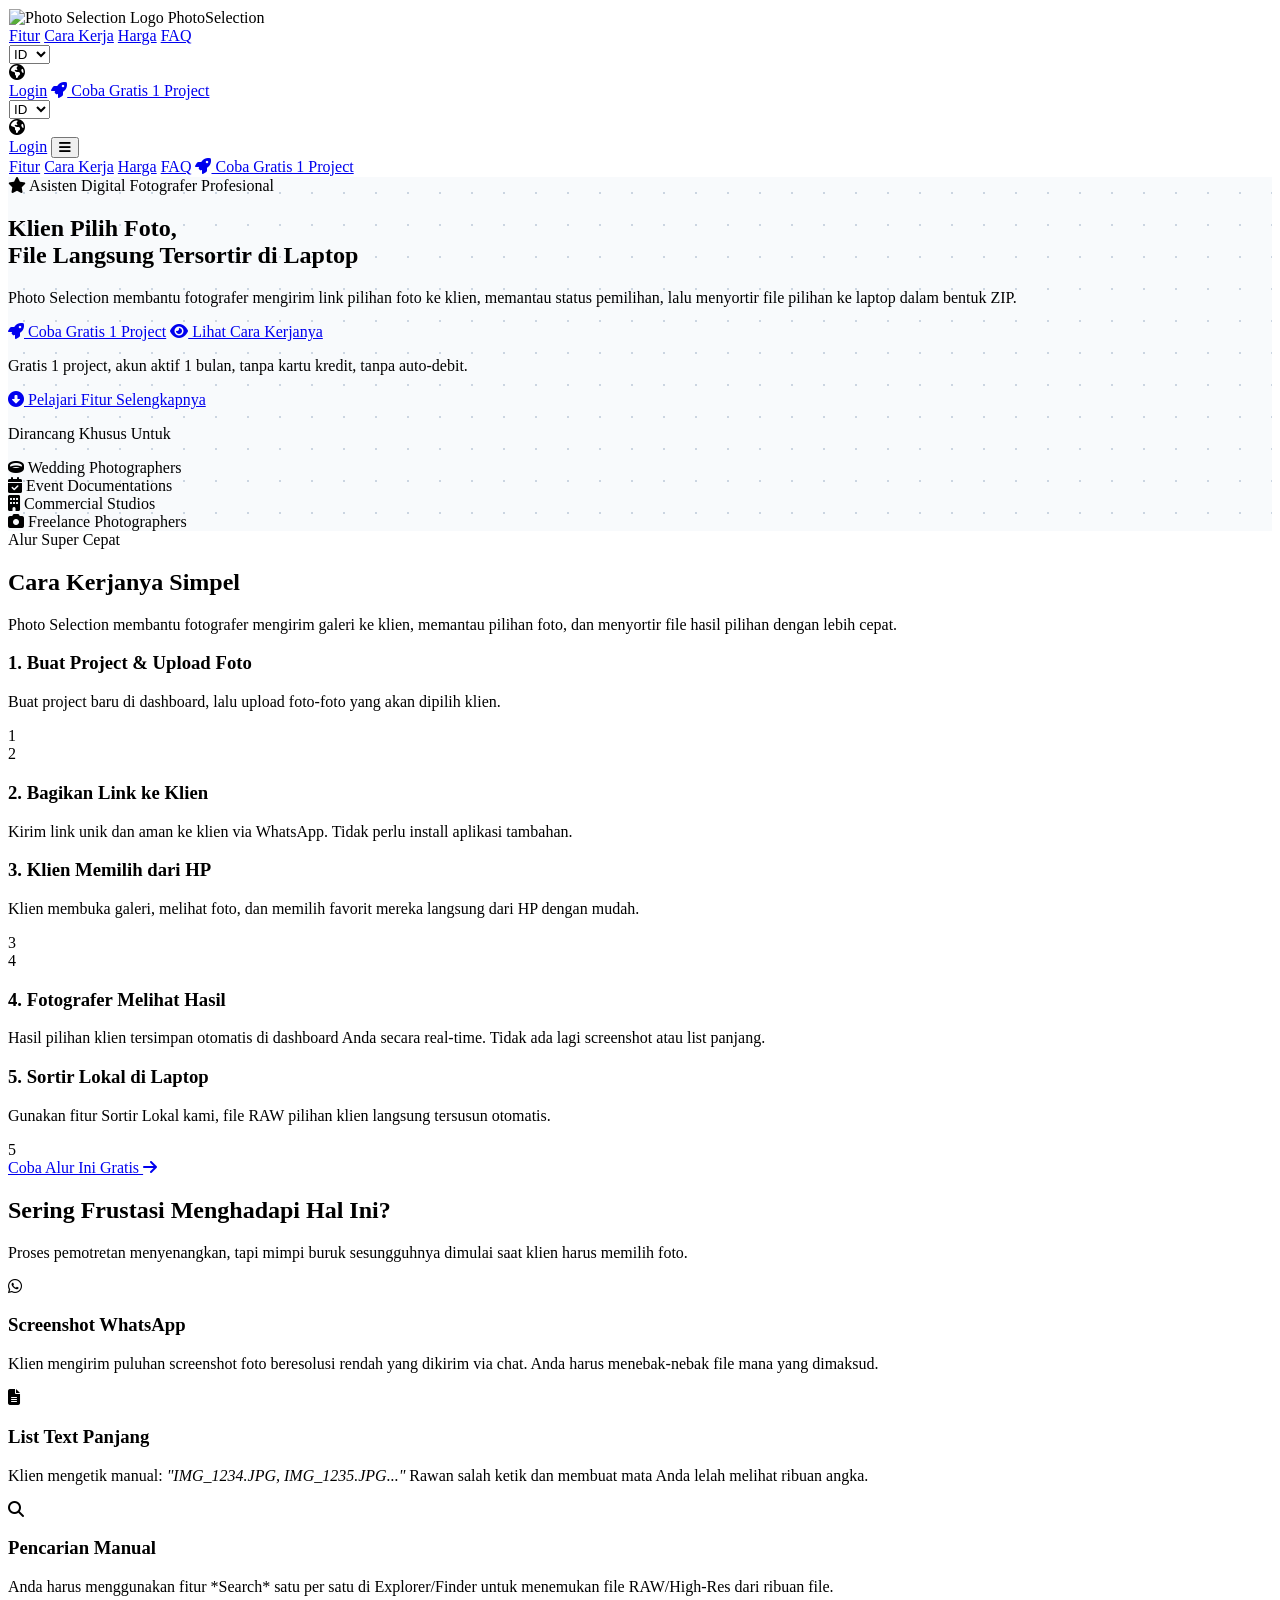
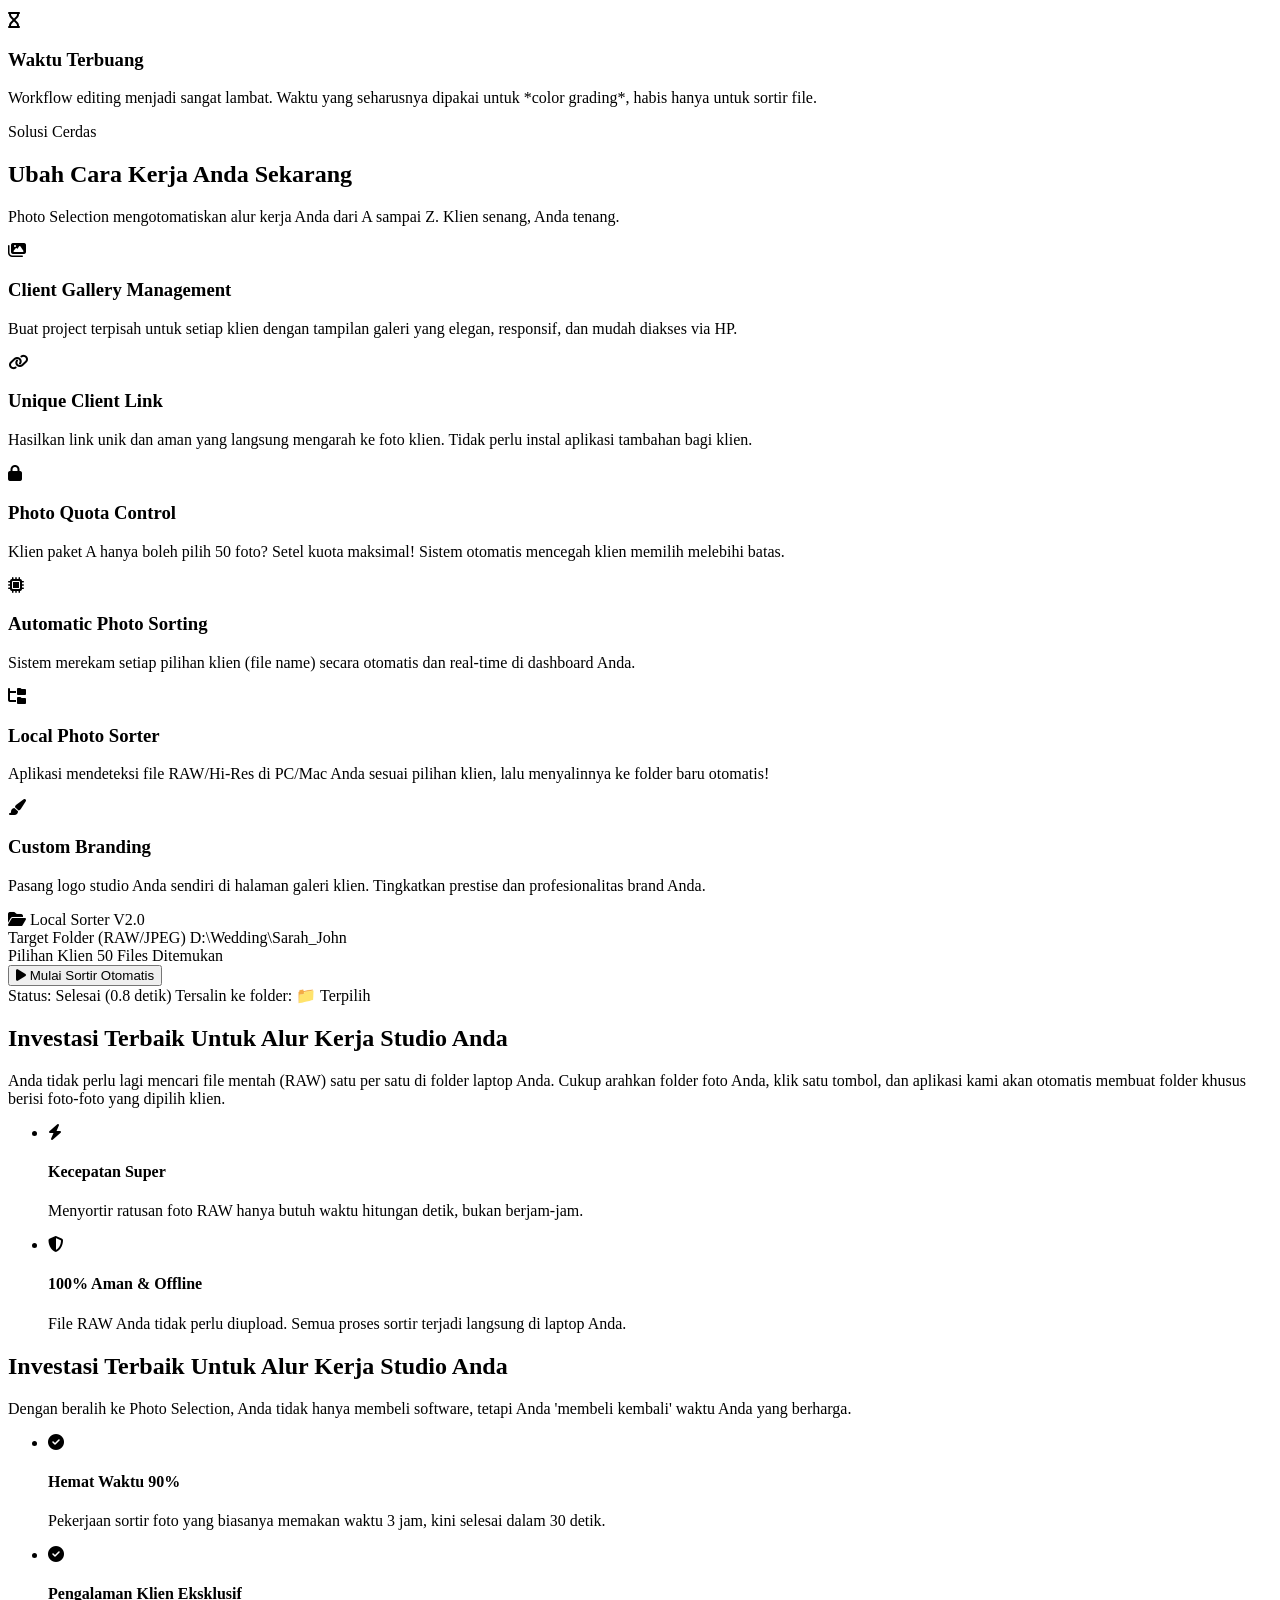
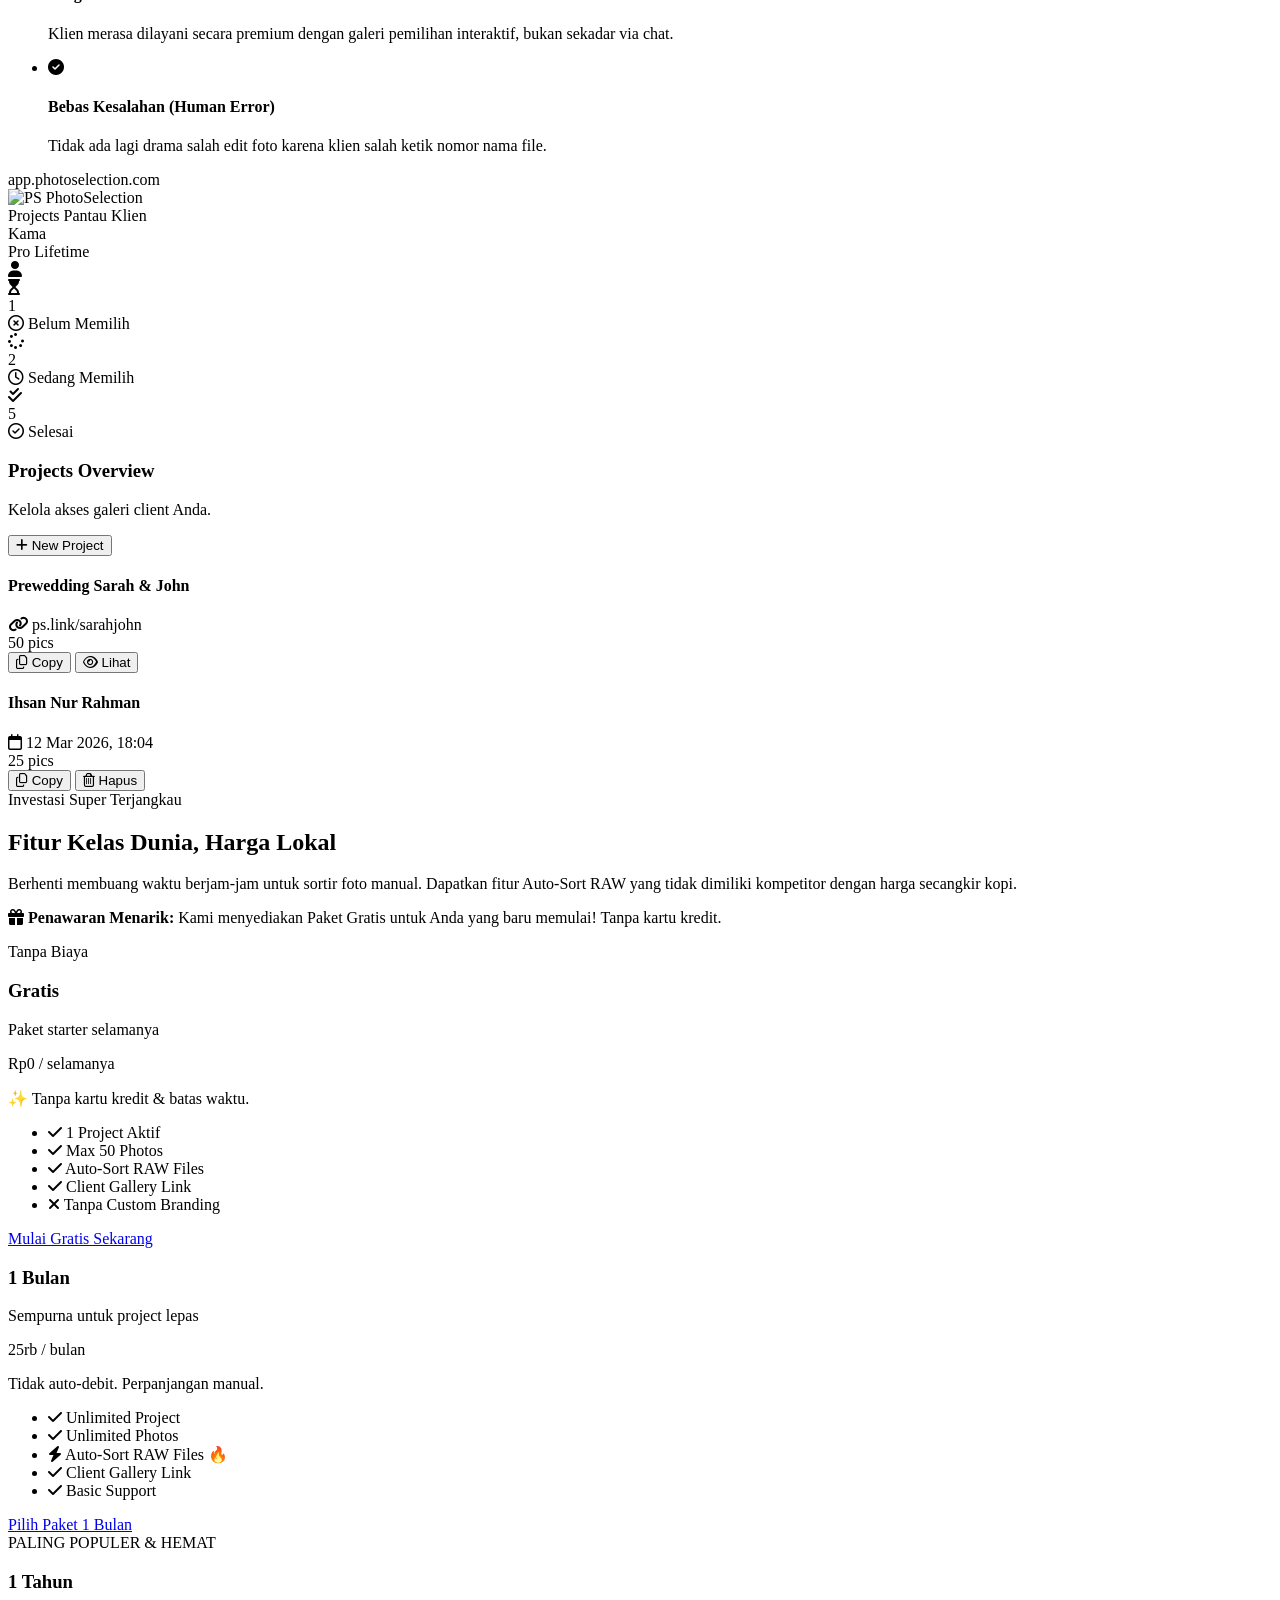
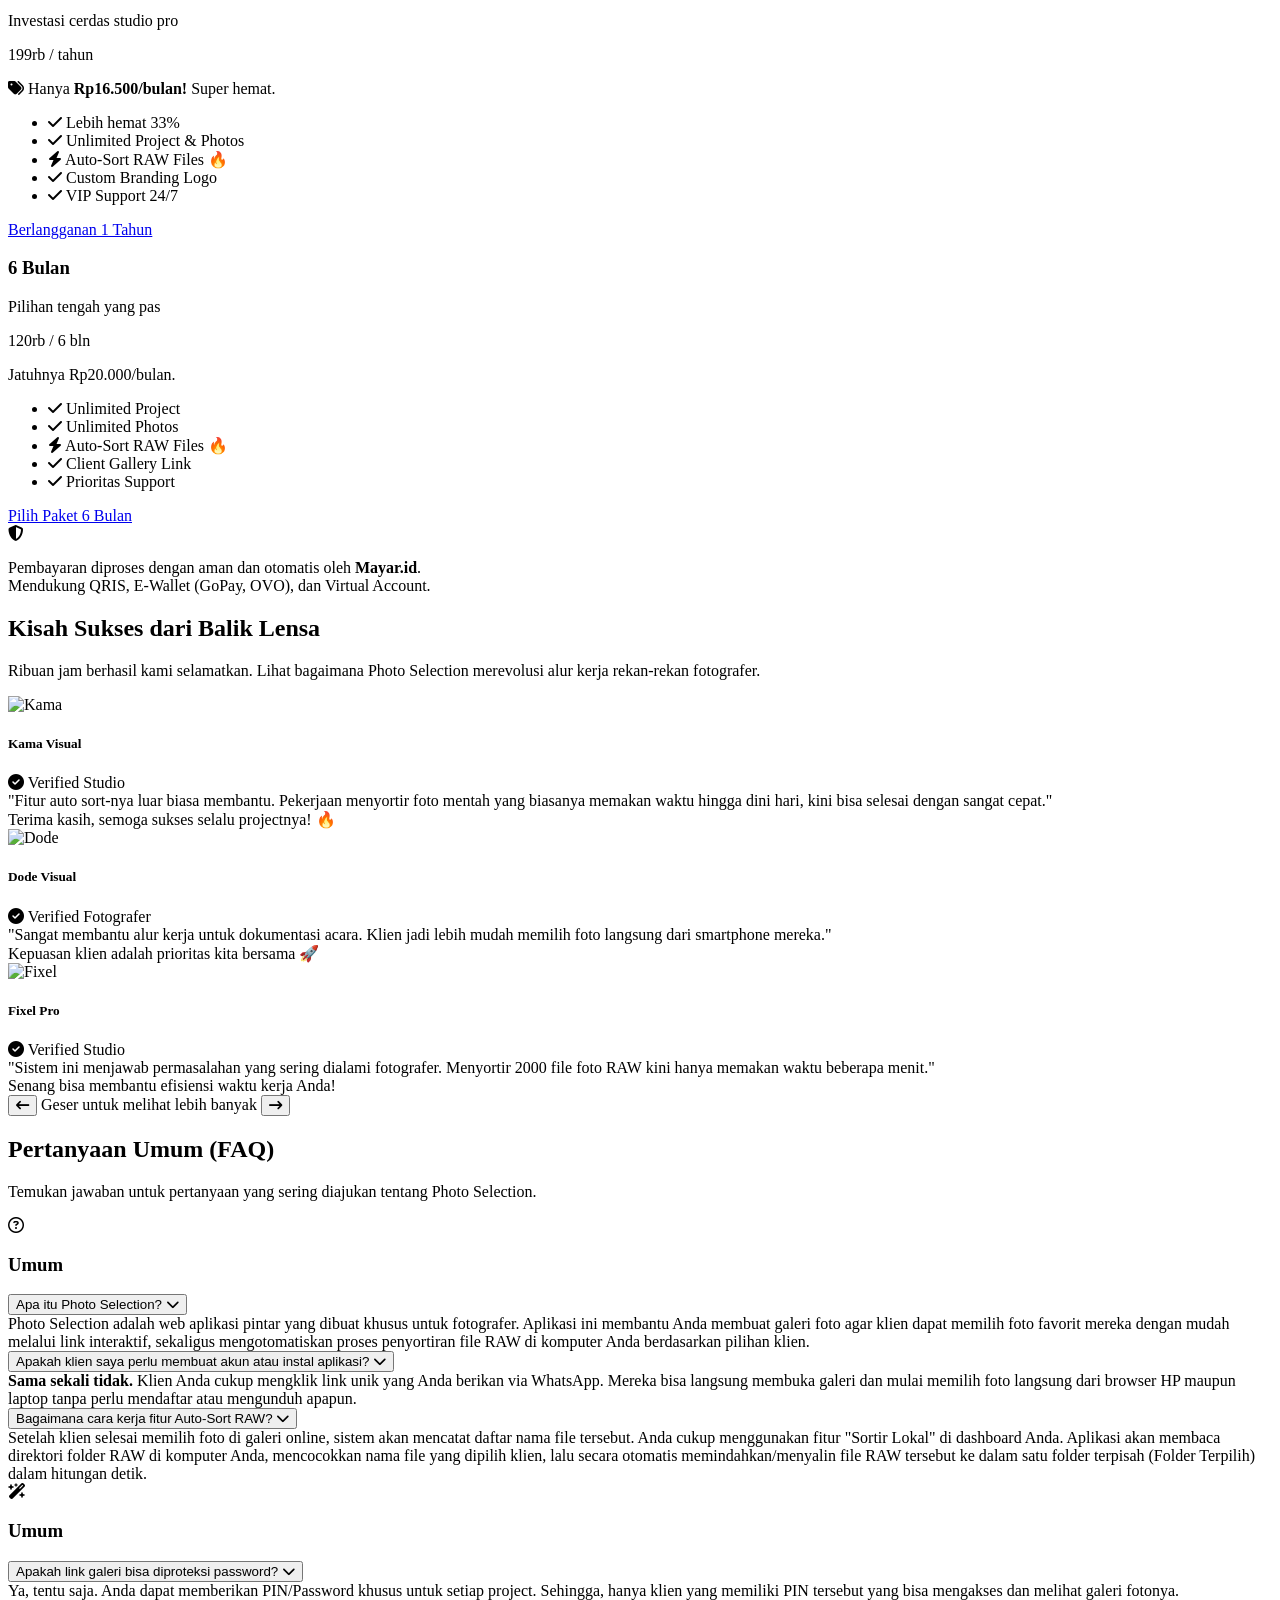
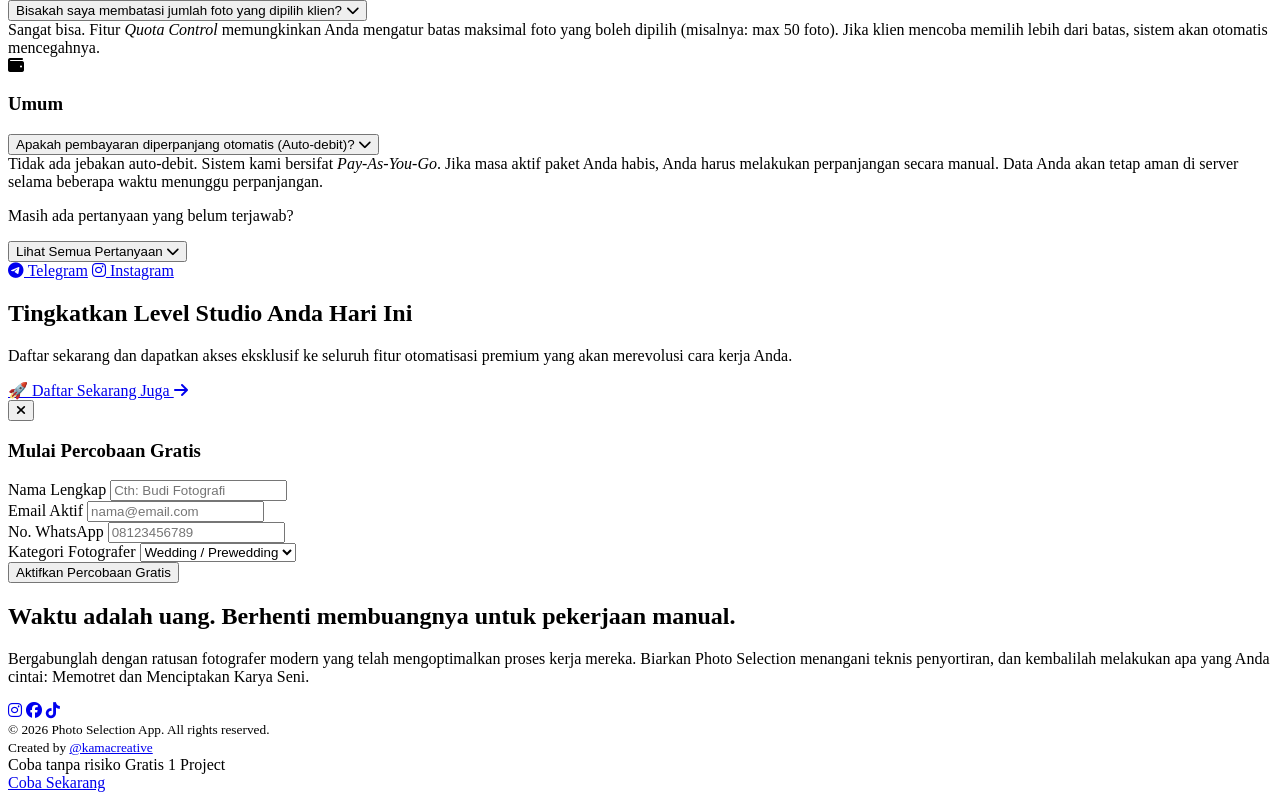
==== index.html @ 89e49ef4 "Update index.html" ====
<!-- Generated by Kama Creative | Created by @kamadigitalcreative -->
<!DOCTYPE html>
<html lang="id">

<head>
    <meta charset="UTF-8">
    <meta name="viewport" content="width=device-width, initial-scale=1.0">
    <title>Photo Selection - Smart Client Gallery & Sorter</title>

    <!-- Favicon (Icon Tab Browser) -->
    <link rel="icon" type="image/png"
        href="https://cdn.phototourl.com/free/2026-05-02-c6dcdc8e-17e9-419a-ac71-37a9635e6eb3.png">

    <script>
        // Deteksi jika ini adalah link klien (mengandung ?c= atau ?token=) dan lempar ke aplikasi
        if (window.location.search.includes('?c=') || window.location.search.includes('?token=')) {
            window.location.replace('app.html' + window.location.search);
        }
    </script>

    <!-- ANTI INSPECT ELEMENT & RIGHT CLICK PROTECTION -->
    <script>
        // Mencegah Klik Kanan (Context Menu)
        document.addEventListener('contextmenu', function (e) {
            e.preventDefault();
        });

        // Mencegah Tombol Keyboard untuk Inspect Element
        document.addEventListener('keydown', function (e) {
            if (e.key === 'F12' || e.keyCode === 123) { e.preventDefault(); }
            if (e.ctrlKey && e.shiftKey && (e.key === 'I' || e.key === 'i')) { e.preventDefault(); }
            if (e.ctrlKey && e.shiftKey && (e.key === 'J' || e.key === 'j')) { e.preventDefault(); }
            if (e.ctrlKey && e.shiftKey && (e.key === 'C' || e.key === 'c')) { e.preventDefault(); }
            if ((e.ctrlKey || e.metaKey) && (e.key === 'U' || e.key === 'u')) { e.preventDefault(); }
            if ((e.ctrlKey || e.metaKey) && (e.key === 'S' || e.key === 's')) { e.preventDefault(); }
            if ((e.ctrlKey || e.metaKey) && (e.key === 'P' || e.key === 'p')) { e.preventDefault(); }
        });

        // Anti-DevTools Loop
        setInterval(function () {
            var before = new Date().getTime();
            debugger;
            var after = new Date().getTime();
            if (after - before > 100) {
                document.body.innerHTML = "<div style='display:flex;justify-content:center;align-items:center;height:100vh;background:#f8f9fa;font-family:sans-serif;color:#333;text-align:center;padding:20px;'><div><h1 style='font-size:24px;margin-bottom:10px;'>Akses Ditolak</h1><p>Developer Tools tidak diizinkan di halaman ini demi keamanan.</p></div></div>";
            }
        }, 2000);
    </script>

    <!-- Google Fonts: Inter -->
    <link rel="preconnect" href="https://fonts.googleapis.com">
    <link rel="preconnect" href="https://fonts.gstatic.com" crossorigin>
    <link href="https://fonts.googleapis.com/css2?family=Inter:wght@300;400;500;600;700;800&display=swap"
        rel="stylesheet">

    <!-- FontAwesome -->
    <link rel="stylesheet" href="https://cdnjs.cloudflare.com/ajax/libs/font-awesome/6.4.0/css/all.min.css">

    <!-- Tailwind CSS (CDN for Landing Page) -->
    <script src="https://cdn.tailwindcss.com"></script>
    <script>
        tailwind.config = {
            theme: {
                extend: {
                    fontFamily: { sans: ['Inter', 'sans-serif'] },
                    colors: {
                        primary: { 50: '#eff6ff', 100: '#dbeafe', 500: '#3b82f6', 600: '#2563eb', 700: '#1d4ed8', 900: '#1e3a8a' },
                        dark: '#0f172a',
                        wa: { header: '#008069', bg: '#efeae2', bubble: '#dcf8c6' }
                    }
                }
            }
        }
    </script>

    <!-- SweetAlert2 -->
    <script src="https://cdn.jsdelivr.net/npm/sweetalert2@11"></script>

    <style>
        html {
            scroll-behavior: smooth;
        }

        .hero-pattern {
            background-color: #f8fafc;
            background-image: radial-gradient(#cbd5e1 1px, transparent 1px);
            background-size: 32px 32px;
        }

        .glass-card {
            background: rgba(255, 255, 255, 0.9);
            backdrop-filter: blur(10px);
            border: 1px solid rgba(255, 255, 255, 0.2);
        }

        /* WA Chat Background Pattern */
        .wa-pattern {
            background-color: #efeae2;
            background-image: radial-gradient(#d1cdc7 1px, transparent 1px);
            background-size: 12px 12px;
        }

        /* Hide scrollbar for carousel but keep functionality */
        .hide-scrollbar::-webkit-scrollbar {
            display: none;
        }

        .hide-scrollbar {
            -ms-overflow-style: none;
            scrollbar-width: none;
        }

        .faq-content {
            transition: max-height 0.3s ease-out;
        }
    </style>
</head>

<body class="font-sans text-slate-800 antialiased bg-slate-50 overflow-x-hidden w-full relative">

    <!-- Navbar -->
    <nav class="fixed w-full z-50 transition-all duration-300 glass-card shadow-sm">
        <div class="max-w-7xl mx-auto px-4 sm:px-6 lg:px-8">
            <div class="flex justify-between items-center h-20">
                <div class="flex-shrink-0 flex items-center gap-2 cursor-pointer" onclick="window.scrollTo(0,0)">
                    <!-- CUSTOM LOGO DISINI -->
                    <img src="https://cdn.phototourl.com/free/2026-05-02-c6dcdc8e-17e9-419a-ac71-37a9635e6eb3.png"
                        alt="Photo Selection Logo" class="h-10 w-auto object-contain drop-shadow-sm"
                        onerror="this.onerror=null;this.src='https://placehold.co/100x100/ffffff/2563eb?text=PS';">
                    <span class="font-bold text-xl text-dark tracking-tight">Photo<span
                            class="text-primary-600">Selection</span></span>
                </div>

                <!-- Desktop Menu -->
                <div class="hidden md:flex space-x-8">
                    <a href="#fitur" class="text-slate-600 hover:text-primary-600 font-medium transition">Fitur</a>
                    <a href="#carakerja" class="text-slate-600 hover:text-primary-600 font-medium transition">Cara
                        Kerja</a>
                    <a href="#harga" class="text-slate-600 hover:text-primary-600 font-medium transition">Harga</a>
                    <a href="#faq" class="text-slate-600 hover:text-primary-600 font-medium transition">FAQ</a>
                </div>

                <!-- Desktop Buttons -->
                <div class="hidden md:flex items-center gap-3">
                    <div class="relative">
                        <select id="landingLangSelector" onchange="changeLandingLanguage(this.value)"
                            class="appearance-none bg-white border border-gray-200 text-slate-700 text-xs font-bold py-2 pl-7 pr-3 rounded-xl focus:outline-none focus:border-primary-600 cursor-pointer shadow-sm hover:bg-gray-50 transition-colors">
                            <option value="id">ID</option>
                            <option value="en">EN</option>
                        </select>
                        <div
                            class="pointer-events-none absolute inset-y-0 left-0 flex items-center pl-2.5 text-primary-500">
                            <i class="fa-solid fa-earth-americas text-xs"></i>
                        </div>
                    </div>
                    <a href="app.html"
                        class="text-slate-600 hover:text-primary-600 font-bold transition px-4 py-2 id-text-login">Masuk</a>
                    <a href="app.html?auth=register" onclick="trackEvent('click_hero_trial');"
                        class="bg-yellow-400 hover:bg-yellow-300 text-yellow-900 px-6 py-2.5 rounded-full font-bold transition shadow-lg hover:shadow-xl transform hover:-translate-y-0.5 flex items-center gap-1"><i
                            class="fa-solid fa-rocket"></i> <span class="id-text-hero-btn2">Coba Gratis</span></a>
                </div>

                <!-- Mobile Menu Button -->
                <div class="md:hidden flex items-center gap-3">
                    <div class="relative scale-90">
                        <select id="landingLangSelectorMobile" onchange="changeLandingLanguage(this.value)"
                            class="appearance-none bg-white border border-gray-200 text-slate-700 text-xs font-bold py-1.5 pl-7 pr-2 rounded-lg focus:outline-none focus:border-primary-600 cursor-pointer shadow-sm">
                            <option value="id">ID</option>
                            <option value="en">EN</option>
                        </select>
                        <div
                            class="pointer-events-none absolute inset-y-0 left-0 flex items-center pl-2.5 text-primary-500">
                            <i class="fa-solid fa-earth-americas text-xs"></i>
                        </div>
                    </div>
                    <a href="app.html" class="text-slate-600 font-bold text-sm id-text-login">Login</a>
                    <button onclick="toggleMobileMenu()" class="text-dark hover:text-primary-600 focus:outline-none">
                        <i class="fa-solid fa-bars text-2xl"></i>
                    </button>
                </div>
            </div>
        </div>

        <!-- Mobile Dropdown Menu -->
        <div id="mobileMenu"
            class="hidden md:hidden bg-white border-t border-slate-100 shadow-lg absolute w-full left-0 top-20">
            <div class="px-4 pt-2 pb-6 space-y-2 flex flex-col text-center">
                <a href="#fitur" onclick="toggleMobileMenu()"
                    class="block px-3 py-2 text-slate-600 font-medium hover:bg-slate-50 rounded-lg">Fitur</a>
                <a href="#carakerja" onclick="toggleMobileMenu()"
                    class="block px-3 py-2 text-slate-600 font-medium hover:bg-slate-50 rounded-lg">Cara Kerja</a>
                <a href="#harga" onclick="toggleMobileMenu()"
                    class="block px-3 py-2 text-slate-600 font-medium hover:bg-slate-50 rounded-lg">Harga</a>
                <a href="#faq" onclick="toggleMobileMenu()"
                    class="block px-3 py-2 text-slate-600 font-medium hover:bg-slate-50 rounded-lg">FAQ</a>
                <a href="app.html?auth=register" onclick="toggleMobileMenu(); trackEvent('click_hero_trial');"
                    class="block mt-4 px-3 py-3 bg-yellow-400 text-yellow-900 font-bold rounded-lg shadow-md text-center"><i
                        class="fa-solid fa-rocket"></i> Coba Gratis 1 Project</a>
            </div>
        </div>
    </nav>

    <!-- HERO SECTION -->
    <section class="relative pt-32 pb-20 lg:pt-48 lg:pb-32 overflow-hidden hero-pattern">
        <div class="max-w-7xl mx-auto px-4 sm:px-6 lg:px-8 relative z-10 text-center">
            <div
                class="inline-block mb-4 px-4 py-1.5 rounded-full bg-primary-50 border border-primary-100 text-primary-700 font-medium text-sm">
                <i class="fa-solid fa-star text-yellow-400 mr-2"></i> Asisten Digital Fotografer Profesional
            </div>
            <h1
                class="text-4xl md:text-6xl font-extrabold text-dark tracking-tight mb-6 leading-tight max-w-4xl mx-auto">
                Stop Sortir Foto dari <br class="hidden md:block" />
                <span class="text-transparent bg-clip-text bg-gradient-to-r from-primary-600 to-indigo-600">Screenshot
                    Klien</span>
            </h1>
            <p class="text-lg md:text-xl text-slate-600 mb-10 max-w-3xl mx-auto leading-relaxed">
                Kirim link galeri ke klien, biarkan mereka memilih foto dari HP, lalu sortir file pilihan langsung ke
                laptop tanpa cari satu per satu.
            </p>
            <div class="flex flex-col sm:flex-row flex-wrap justify-center items-center gap-4 mb-3">
                <a href="app.html?auth=register" onclick="trackEvent('click_hero_trial');"
                    class="w-full sm:w-auto px-12 py-4 bg-yellow-400 hover:bg-yellow-300 text-yellow-900 rounded-full font-bold text-xl transition shadow-lg hover:shadow-xl transform hover:-translate-y-1 border border-yellow-500 flex items-center justify-center gap-2">
                    <i class="fa-solid fa-rocket"></i> Coba Gratis 1 Project
                </a>
                <a href="#carakerja"
                    class="w-full sm:w-auto px-8 py-4 bg-white hover:bg-slate-50 text-slate-800 rounded-full font-bold text-lg transition shadow-md hover:shadow-lg transform hover:-translate-y-1 border border-slate-200 flex items-center justify-center gap-2">
                    <i class="fa-solid fa-eye text-primary-600 text-xl"></i> Lihat Cara Kerjanya
                </a>
            </div>
            <p class="text-sm font-medium text-slate-500 mb-6">Gratis 1 project, akun aktif 1 bulan, tanpa kartu kredit,
                tanpa auto-debit.</p>
            <div class="mt-6 flex justify-center">
                <a href="#fitur"
                    class="text-slate-400 hover:text-primary-600 font-medium transition flex items-center gap-2 text-sm">
                    <i class="fa-solid fa-circle-down"></i> Pelajari Fitur Selengkapnya
                </a>
            </div>

            <div class="mt-16 pt-10 border-t border-slate-200">
                <p class="text-sm font-semibold text-slate-400 uppercase tracking-wider mb-6">Dirancang Khusus Untuk</p>
                <div class="flex flex-wrap justify-center gap-8 md:gap-16 opacity-90 text-slate-700">
                    <div
                        class="flex items-center gap-2 font-bold text-xl hover:text-pink-500 transition-colors cursor-default">
                        <i class="fa-solid fa-ring text-pink-500 text-2xl drop-shadow-sm"></i> Wedding Photographers
                    </div>
                    <div
                        class="flex items-center gap-2 font-bold text-xl hover:text-blue-500 transition-colors cursor-default">
                        <i class="fa-solid fa-calendar-check text-blue-500 text-2xl drop-shadow-sm"></i> Event
                        Documentations
                    </div>
                    <div
                        class="flex items-center gap-2 font-bold text-xl hover:text-amber-500 transition-colors cursor-default">
                        <i class="fa-solid fa-building text-amber-500 text-2xl drop-shadow-sm"></i> Commercial Studios
                    </div>
                    <div
                        class="flex items-center gap-2 font-bold text-xl hover:text-green-500 transition-colors cursor-default">
                        <i class="fa-solid fa-camera text-green-500 text-2xl drop-shadow-sm"></i> Freelance
                        Photographers
                    </div>
                </div>
            </div>
        </div>
    </section>

    <!-- CARA KERJA SECTION -->
    <section id="carakerja" class="py-20 bg-slate-50 border-t border-slate-200">
        <div class="max-w-5xl mx-auto px-4 sm:px-6 lg:px-8">
            <div class="text-center max-w-3xl mx-auto mb-16">
                <span class="text-primary-600 font-bold tracking-wider uppercase text-sm">Alur Super Cepat</span>
                <h2 class="text-3xl md:text-4xl font-bold mt-2 mb-4 text-dark">Cara Kerjanya Simpel</h2>
                <p class="text-slate-600 text-lg">Photo Selection membantu fotografer mengirim galeri ke klien, memantau
                    pilihan foto, dan menyortir file hasil pilihan dengan lebih cepat.</p>
            </div>
            <div class="relative">
                <div
                    class="hidden md:block absolute left-1/2 transform -translate-x-1/2 h-full w-1 bg-gradient-to-b from-primary-100 to-indigo-100 rounded-full">
                </div>
                <div class="space-y-12">
                    <!-- Step 1 -->
                    <div class="relative flex flex-col md:flex-row items-center justify-between">
                        <div class="md:w-5/12 mb-6 md:mb-0 md:text-right px-4">
                            <h3 class="text-xl font-bold text-dark mb-2">1. Buat Project & Upload Foto</h3>
                            <p class="text-slate-600">Buat project baru di dashboard, lalu upload foto-foto yang akan
                                dipilih klien.</p>
                        </div>
                        <div
                            class="absolute left-1/2 transform -translate-x-1/2 flex items-center justify-center w-12 h-12 rounded-full bg-primary-600 text-white font-bold text-xl border-4 border-slate-50 z-10 shadow-md">
                            1</div>
                        <div class="md:w-5/12 px-4 hidden md:block"></div>
                    </div>
                    <!-- Step 2 -->
                    <div class="relative flex flex-col md:flex-row items-center justify-between">
                        <div class="md:w-5/12 px-4 hidden md:block"></div>
                        <div
                            class="absolute left-1/2 transform -translate-x-1/2 flex items-center justify-center w-12 h-12 rounded-full bg-primary-600 text-white font-bold text-xl border-4 border-slate-50 z-10 shadow-md">
                            2</div>
                        <div class="md:w-5/12 mt-6 md:mt-0 px-4">
                            <h3 class="text-xl font-bold text-dark mb-2">2. Bagikan Link ke Klien</h3>
                            <p class="text-slate-600">Kirim link unik dan aman ke klien via WhatsApp. Tidak perlu
                                install aplikasi tambahan.</p>
                        </div>
                    </div>
                    <!-- Step 3 -->
                    <div class="relative flex flex-col md:flex-row items-center justify-between">
                        <div class="md:w-5/12 mb-6 md:mb-0 md:text-right px-4">
                            <h3 class="text-xl font-bold text-dark mb-2">3. Klien Memilih dari HP</h3>
                            <p class="text-slate-600">Klien membuka galeri, melihat foto, dan memilih favorit mereka
                                langsung dari HP dengan mudah.</p>
                        </div>
                        <div
                            class="absolute left-1/2 transform -translate-x-1/2 flex items-center justify-center w-12 h-12 rounded-full bg-primary-600 text-white font-bold text-xl border-4 border-slate-50 z-10 shadow-md">
                            3</div>
                        <div class="md:w-5/12 px-4 hidden md:block"></div>
                    </div>
                    <!-- Step 4 -->
                    <div class="relative flex flex-col md:flex-row items-center justify-between">
                        <div class="md:w-5/12 px-4 hidden md:block"></div>
                        <div
                            class="absolute left-1/2 transform -translate-x-1/2 flex items-center justify-center w-12 h-12 rounded-full bg-primary-600 text-white font-bold text-xl border-4 border-slate-50 z-10 shadow-md">
                            4</div>
                        <div class="md:w-5/12 mt-6 md:mt-0 px-4">
                            <h3 class="text-xl font-bold text-dark mb-2">4. Fotografer Melihat Hasil</h3>
                            <p class="text-slate-600">Hasil pilihan klien tersimpan otomatis di dashboard Anda secara
                                real-time. Tidak ada lagi screenshot atau list panjang.</p>
                        </div>
                    </div>
                    <!-- Step 5 -->
                    <div class="relative flex flex-col md:flex-row items-center justify-between">
                        <div class="md:w-5/12 mb-6 md:mb-0 md:text-right px-4">
                            <h3 class="text-xl font-bold text-dark mb-2">5. Sortir Lokal di Laptop</h3>
                            <p class="text-slate-600">Gunakan fitur Sortir Lokal kami, file RAW pilihan klien langsung
                                tersusun otomatis.</p>
                        </div>
                        <div
                            class="absolute left-1/2 transform -translate-x-1/2 flex items-center justify-center w-12 h-12 rounded-full bg-primary-600 text-white font-bold text-xl border-4 border-slate-50 z-10 shadow-md">
                            5</div>
                        <div class="md:w-5/12 px-4 hidden md:block"></div>
                    </div>
                </div>
            </div>
            <div class="mt-16 text-center">
                <a href="app.html?auth=register" onclick="trackEvent('click_carakerja_trial');"
                    class="inline-flex items-center gap-2 px-8 py-3.5 bg-primary-600 hover:bg-primary-700 text-white rounded-full font-bold transition shadow-lg hover:shadow-xl transform hover:-translate-y-1">
                    Coba Alur Ini Gratis <i class="fa-solid fa-arrow-right"></i>
                </a>
            </div>
        </div>
    </section>

    <!-- PROBLEM SECTION -->
    <section id="problem" class="py-20 bg-dark text-white">
        <div class="max-w-7xl mx-auto px-4 sm:px-6 lg:px-8">
            <div class="text-center max-w-3xl mx-auto mb-16">
                <h2 class="text-3xl md:text-4xl font-bold mb-4">Sering Frustasi Menghadapi Hal Ini?</h2>
                <p class="text-slate-400 text-lg">Proses pemotretan menyenangkan, tapi mimpi buruk sesungguhnya dimulai
                    saat klien harus memilih foto.</p>
            </div>

            <div class="grid md:grid-cols-2 lg:grid-cols-4 gap-6">
                <!-- Problem Card 1 -->
                <div class="bg-slate-800 p-8 rounded-2xl border border-slate-700">
                    <div
                        class="w-12 h-12 bg-red-500/20 text-red-500 rounded-lg flex items-center justify-center text-2xl mb-6">
                        <i class="fa-brands fa-whatsapp"></i>
                    </div>
                    <h3 class="text-xl font-bold mb-3">Screenshot WhatsApp</h3>
                    <p class="text-slate-400">Klien mengirim puluhan screenshot foto beresolusi rendah yang dikirim via
                        chat. Anda harus menebak-nebak file mana yang dimaksud.</p>
                </div>
                <!-- Problem Card 2 -->
                <div class="bg-slate-800 p-8 rounded-2xl border border-slate-700">
                    <div
                        class="w-12 h-12 bg-orange-500/20 text-orange-500 rounded-lg flex items-center justify-center text-2xl mb-6">
                        <i class="fa-solid fa-file-lines"></i>
                    </div>
                    <h3 class="text-xl font-bold mb-3">List Text Panjang</h3>
                    <p class="text-slate-400">Klien mengetik manual: <i>"IMG_1234.JPG, IMG_1235.JPG..."</i> Rawan salah
                        ketik dan membuat mata Anda lelah melihat ribuan angka.</p>
                </div>
                <!-- Problem Card 3 -->
                <div class="bg-slate-800 p-8 rounded-2xl border border-slate-700">
                    <div
                        class="w-12 h-12 bg-yellow-500/20 text-yellow-500 rounded-lg flex items-center justify-center text-2xl mb-6">
                        <i class="fa-solid fa-magnifying-glass"></i>
                    </div>
                    <h3 class="text-xl font-bold mb-3">Pencarian Manual</h3>
                    <p class="text-slate-400">Anda harus menggunakan fitur *Search* satu per satu di Explorer/Finder
                        untuk menemukan file RAW/High-Res dari ribuan file.</p>
                </div>
                <!-- Problem Card 4 -->
                <div class="bg-slate-800 p-8 rounded-2xl border border-slate-700">
                    <div
                        class="w-12 h-12 bg-purple-500/20 text-purple-500 rounded-lg flex items-center justify-center text-2xl mb-6">
                        <i class="fa-solid fa-hourglass-empty"></i>
                    </div>
                    <h3 class="text-xl font-bold mb-3">Waktu Terbuang</h3>
                    <p class="text-slate-400">Workflow editing menjadi sangat lambat. Waktu yang seharusnya dipakai
                        untuk *color grading*, habis hanya untuk sortir file.</p>
                </div>
            </div>
        </div>
    </section>

    <!-- SOLUTION & FEATURE SECTION -->
    <section id="fitur" class="py-24 bg-white">
        <div class="max-w-7xl mx-auto px-4 sm:px-6 lg:px-8">
            <div class="text-center max-w-3xl mx-auto mb-20">
                <span class="text-primary-600 font-bold tracking-wider uppercase text-sm">Solusi Cerdas</span>
                <h2 class="text-3xl md:text-4xl font-bold mt-2 mb-4 text-dark">Ubah Cara Kerja Anda Sekarang</h2>
                <p class="text-slate-600 text-lg">Photo Selection mengotomatiskan alur kerja Anda dari A sampai Z. Klien
                    senang, Anda tenang.</p>
            </div>

            <div class="grid md:grid-cols-3 gap-x-8 gap-y-12">
                <!-- Feature 1 -->
                <div class="relative group">
                    <div
                        class="absolute -inset-0.5 bg-gradient-to-r from-primary-600 to-indigo-600 rounded-2xl blur opacity-0 group-hover:opacity-20 transition duration-300">
                    </div>
                    <div
                        class="relative bg-white p-8 rounded-2xl border border-slate-100 shadow-sm hover:shadow-md transition">
                        <i class="fa-solid fa-images text-4xl text-primary-600 mb-6"></i>
                        <h3 class="text-xl font-bold text-dark mb-3">Client Gallery Management</h3>
                        <p class="text-slate-600">Buat project terpisah untuk setiap klien dengan tampilan galeri yang
                            elegan, responsif, dan mudah diakses via HP.</p>
                    </div>
                </div>
                <!-- Feature 2 -->
                <div class="relative group">
                    <div
                        class="absolute -inset-0.5 bg-gradient-to-r from-primary-600 to-indigo-600 rounded-2xl blur opacity-0 group-hover:opacity-20 transition duration-300">
                    </div>
                    <div
                        class="relative bg-white p-8 rounded-2xl border border-slate-100 shadow-sm hover:shadow-md transition">
                        <i class="fa-solid fa-link text-4xl text-primary-600 mb-6"></i>
                        <h3 class="text-xl font-bold text-dark mb-3">Unique Client Link</h3>
                        <p class="text-slate-600">Hasilkan link unik dan aman yang langsung mengarah ke foto klien.
                            Tidak perlu instal aplikasi tambahan bagi klien.</p>
                    </div>
                </div>
                <!-- Feature 3 -->
                <div class="relative group">
                    <div
                        class="absolute -inset-0.5 bg-gradient-to-r from-primary-600 to-indigo-600 rounded-2xl blur opacity-0 group-hover:opacity-20 transition duration-300">
                    </div>
                    <div
                        class="relative bg-white p-8 rounded-2xl border border-slate-100 shadow-sm hover:shadow-md transition">
                        <i class="fa-solid fa-lock text-4xl text-primary-600 mb-6"></i>
                        <h3 class="text-xl font-bold text-dark mb-3">Photo Quota Control</h3>
                        <p class="text-slate-600">Klien paket A hanya boleh pilih 50 foto? Setel kuota maksimal! Sistem
                            otomatis mencegah klien memilih melebihi batas.</p>
                    </div>
                </div>
                <!-- Feature 4 -->
                <div class="relative group">
                    <div
                        class="absolute -inset-0.5 bg-gradient-to-r from-primary-600 to-indigo-600 rounded-2xl blur opacity-0 group-hover:opacity-20 transition duration-300">
                    </div>
                    <div
                        class="relative bg-white p-8 rounded-2xl border border-slate-100 shadow-sm hover:shadow-md transition">
                        <i class="fa-solid fa-microchip text-4xl text-primary-600 mb-6"></i>
                        <h3 class="text-xl font-bold text-dark mb-3">Automatic Photo Sorting</h3>
                        <p class="text-slate-600">Sistem merekam setiap pilihan klien (file name) secara otomatis dan
                            real-time di dashboard Anda.</p>
                    </div>
                </div>
                <!-- Feature 5 -->
                <div class="relative group">
                    <div
                        class="absolute -inset-0.5 bg-gradient-to-r from-primary-600 to-indigo-600 rounded-2xl blur opacity-0 group-hover:opacity-20 transition duration-300">
                    </div>
                    <div
                        class="relative bg-white p-8 rounded-2xl border border-slate-100 shadow-sm hover:shadow-md transition">
                        <i class="fa-solid fa-folder-tree text-4xl text-primary-600 mb-6"></i>
                        <h3 class="text-xl font-bold text-dark mb-3">Local Photo Sorter</h3>
                        <p class="text-slate-600">Aplikasi mendeteksi file RAW/Hi-Res di PC/Mac Anda sesuai pilihan
                            klien, lalu menyalinnya ke folder baru otomatis!</p>
                    </div>
                </div>
                <!-- Feature 6 -->
                <div class="relative group">
                    <div
                        class="absolute -inset-0.5 bg-gradient-to-r from-primary-600 to-indigo-600 rounded-2xl blur opacity-0 group-hover:opacity-20 transition duration-300">
                    </div>
                    <div
                        class="relative bg-white p-8 rounded-2xl border border-slate-100 shadow-sm hover:shadow-md transition">
                        <i class="fa-solid fa-paintbrush text-4xl text-primary-600 mb-6"></i>
                        <h3 class="text-xl font-bold text-dark mb-3">Custom Branding</h3>
                        <p class="text-slate-600">Pasang logo studio Anda sendiri di halaman galeri klien. Tingkatkan
                            prestise dan profesionalitas brand Anda.</p>
                    </div>
                </div>
            </div>
        </div>
    </section>

    <!-- DEMO VISUAL LOCAL SORTER SECTION -->
    <section id="demo-sorter" class="py-20 bg-slate-800 text-white border-t border-slate-700">
        <div class="max-w-7xl mx-auto px-4 sm:px-6 lg:px-8">
            <div class="grid lg:grid-cols-2 gap-12 items-center">
                <div class="order-2 lg:order-1">
                    <div
                        class="bg-slate-900 rounded-2xl p-6 border border-slate-700 shadow-2xl relative overflow-hidden">
                        <div class="absolute top-0 left-0 w-full h-1 bg-gradient-to-r from-primary-500 to-indigo-500">
                        </div>
                        <div class="flex items-center justify-between mb-6 border-b border-slate-800 pb-4">
                            <div class="flex items-center gap-2 text-slate-300">
                                <i class="fa-solid fa-folder-open text-primary-400"></i> Local Sorter V2.0
                            </div>
                            <div class="flex gap-1.5">
                                <div class="w-3 h-3 rounded-full bg-red-500"></div>
                                <div class="w-3 h-3 rounded-full bg-yellow-500"></div>
                                <div class="w-3 h-3 rounded-full bg-green-500"></div>
                            </div>
                        </div>
                        <div class="space-y-4">
                            <div
                                class="bg-slate-800 p-3 rounded-lg border border-slate-700 flex items-center justify-between">
                                <span class="text-slate-400 text-sm">Target Folder (RAW/JPEG)</span>
                                <span
                                    class="text-primary-300 text-xs font-mono bg-primary-900/30 px-2 py-1 rounded">D:\Wedding\Sarah_John</span>
                            </div>
                            <div
                                class="bg-slate-800 p-3 rounded-lg border border-slate-700 flex items-center justify-between">
                                <span class="text-slate-400 text-sm">Pilihan Klien</span>
                                <span class="text-green-400 text-xs font-bold bg-green-900/30 px-2 py-1 rounded">50
                                    Files Ditemukan</span>
                            </div>
                            <button
                                class="w-full mt-4 bg-primary-600 hover:bg-primary-500 text-white font-bold py-3 rounded-xl transition flex justify-center items-center gap-2">
                                <i class="fa-solid fa-play"></i> Mulai Sortir Otomatis
                            </button>
                            <div
                                class="mt-4 pt-4 border-t border-slate-700 flex items-center justify-between text-xs text-slate-400">
                                <span>Status: <span class="text-green-400">Selesai (0.8 detik)</span></span>
                                <span>Tersalin ke folder: 📁 Terpilih</span>
                            </div>
                        </div>
                    </div>
                </div>
                <div class="order-1 lg:order-2">
                    <h2 class="text-3xl md:text-4xl font-bold mb-4 text-white">Fitur "Killer" Kami: <span
                            class="text-primary-400">Sortir Lokal</span></h2>
                    <p class="text-slate-300 text-lg mb-6 leading-relaxed">
                        Anda tidak perlu lagi mencari file mentah (RAW) satu per satu di folder laptop Anda. Cukup
                        arahkan folder foto Anda, klik satu tombol, dan aplikasi kami akan otomatis membuat folder
                        khusus berisi foto-foto yang dipilih klien.
                    </p>
                    <ul class="space-y-4 mb-8">
                        <li class="flex items-start">
                            <i class="fa-solid fa-bolt text-yellow-400 mt-1 mr-4"></i>
                            <div>
                                <h4 class="font-bold text-white">Kecepatan Super</h4>
                                <p class="text-slate-400 text-sm">Menyortir ratusan foto RAW hanya butuh waktu hitungan
                                    detik, bukan berjam-jam.</p>
                            </div>
                        </li>
                        <li class="flex items-start">
                            <i class="fa-solid fa-shield-halved text-green-400 mt-1 mr-4"></i>
                            <div>
                                <h4 class="font-bold text-white">100% Aman & Offline</h4>
                                <p class="text-slate-400 text-sm">File RAW Anda tidak perlu diupload. Semua proses
                                    sortir terjadi langsung di laptop Anda.</p>
                            </div>
                        </li>
                    </ul>
                </div>
            </div>
        </div>
    </section>

    <!-- BENEFITS SECTION -->
    <section class="py-24 bg-dark text-white overflow-hidden relative">
        <div class="absolute top-0 right-0 -mr-32 -mt-32 w-96 h-96 rounded-full bg-primary-600 blur-3xl opacity-20">
        </div>
        <div class="absolute bottom-0 left-0 -ml-32 -mb-32 w-96 h-96 rounded-full bg-indigo-600 blur-3xl opacity-20">
        </div>

        <div class="max-w-7xl mx-auto px-4 sm:px-6 lg:px-8 relative z-10">
            <div class="grid lg:grid-cols-2 gap-16 items-center">
                <div>
                    <h2 class="text-3xl md:text-4xl font-bold mb-6">Investasi Terbaik Untuk Alur Kerja Studio Anda</h2>
                    <p class="text-slate-400 text-lg mb-8 leading-relaxed">
                        Dengan beralih ke Photo Selection, Anda tidak hanya membeli software, tetapi Anda 'membeli
                        kembali' waktu Anda yang berharga.
                    </p>

                    <ul class="space-y-6">
                        <li class="flex items-start">
                            <i class="fa-solid fa-circle-check text-green-400 mt-1 mr-4 text-xl"></i>
                            <div>
                                <h4 class="font-bold text-lg">Hemat Waktu 90%</h4>
                                <p class="text-slate-400">Pekerjaan sortir foto yang biasanya memakan waktu 3 jam, kini
                                    selesai dalam 30 detik.</p>
                            </div>
                        </li>
                        <li class="flex items-start">
                            <i class="fa-solid fa-circle-check text-green-400 mt-1 mr-4 text-xl"></i>
                            <div>
                                <h4 class="font-bold text-lg">Pengalaman Klien Eksklusif</h4>
                                <p class="text-slate-400">Klien merasa dilayani secara premium dengan galeri pemilihan
                                    interaktif, bukan sekadar via chat.</p>
                            </div>
                        </li>
                        <li class="flex items-start">
                            <i class="fa-solid fa-circle-check text-green-400 mt-1 mr-4 text-xl"></i>
                            <div>
                                <h4 class="font-bold text-lg">Bebas Kesalahan (Human Error)</h4>
                                <p class="text-slate-400">Tidak ada lagi drama salah edit foto karena klien salah ketik
                                    nomor nama file.</p>
                            </div>
                        </li>
                    </ul>
                </div>

                <!-- DETAILED DASHBOARD MOCKUP -->
                <div class="relative">
                    <div
                        class="bg-white p-2 rounded-2xl border border-slate-700/50 shadow-2xl transform rotate-1 hover:rotate-0 transition duration-500 ring-4 ring-white/10">
                        <div class="bg-slate-50 rounded-xl overflow-hidden border border-slate-200">
                            <!-- Browser Header -->
                            <div class="flex items-center px-4 py-2.5 bg-white border-b border-slate-200">
                                <div class="flex space-x-2">
                                    <div class="w-3 h-3 rounded-full bg-red-400"></div>
                                    <div class="w-3 h-3 rounded-full bg-yellow-400"></div>
                                    <div class="w-3 h-3 rounded-full bg-green-400"></div>
                                </div>
                                <div class="mx-auto text-[10px] text-slate-400 font-medium font-mono">
                                    app.photoselection.com</div>
                            </div>

                            <!-- Dashboard Content -->
                            <div class="p-5 text-slate-800">
                                <!-- Top Nav -->
                                <div class="flex justify-between items-center mb-6">
                                    <div class="flex items-center gap-2">
                                        <!-- CUSTOM LOGO DISINI JUGA -->
                                        <img src="https://cdn.phototourl.com/free/2026-05-02-c6dcdc8e-17e9-419a-ac71-37a9635e6eb3.png"
                                            alt="PS" class="w-7 h-7 object-contain drop-shadow-sm"
                                            onerror="this.onerror=null;this.src='https://placehold.co/100x100/ffffff/2563eb?text=PS';">
                                        <span class="font-bold text-sm text-dark hidden sm:block">PhotoSelection</span>
                                    </div>
                                    <div class="flex bg-slate-200 p-1 rounded-lg">
                                        <span
                                            class="bg-dark text-white px-3 py-1 rounded-md text-[10px] font-bold shadow-sm">Projects</span>
                                        <span class="text-slate-600 px-3 py-1 rounded-md text-[10px] font-bold">Pantau
                                            Klien</span>
                                    </div>
                                    <div class="flex items-center gap-2">
                                        <div class="hidden sm:block text-right leading-none">
                                            <div class="text-[10px] font-bold">Kama</div>
                                            <div class="text-[8px] text-primary-600">Pro Lifetime</div>
                                        </div>
                                        <div
                                            class="w-7 h-7 rounded-full bg-slate-200 border border-slate-300 flex items-center justify-center text-[10px] text-slate-500">
                                            <i class="fa-solid fa-user"></i>
                                        </div>
                                    </div>
                                </div>

                                <!-- Stats Cards -->
                                <div class="grid grid-cols-3 gap-3 mb-6">
                                    <div
                                        class="bg-red-50/70 border border-red-100 p-3 rounded-xl text-center relative overflow-hidden">
                                        <i
                                            class="fa-solid fa-hourglass-start absolute -right-2 -bottom-2 text-3xl text-red-500/10"></i>
                                        <div class="text-xl font-bold text-red-500 leading-none">1</div>
                                        <div class="text-[9px] text-red-600 font-bold mt-1 uppercase tracking-wider"><i
                                                class="fa-regular fa-circle-xmark mr-1"></i> Belum Memilih</div>
                                    </div>
                                    <div
                                        class="bg-yellow-50/70 border border-yellow-100 p-3 rounded-xl text-center relative overflow-hidden">
                                        <i
                                            class="fa-solid fa-spinner absolute -right-2 -bottom-2 text-3xl text-yellow-500/10"></i>
                                        <div class="text-xl font-bold text-yellow-600 leading-none">2</div>
                                        <div class="text-[9px] text-yellow-700 font-bold mt-1 uppercase tracking-wider">
                                            <i class="fa-regular fa-clock mr-1"></i> Sedang Memilih
                                        </div>
                                    </div>
                                    <div
                                        class="bg-green-50/70 border border-green-100 p-3 rounded-xl text-center relative overflow-hidden">
                                        <i
                                            class="fa-solid fa-check-double absolute -right-2 -bottom-2 text-3xl text-green-500/10"></i>
                                        <div class="text-xl font-bold text-green-500 leading-none">5</div>
                                        <div class="text-[9px] text-green-600 font-bold mt-1 uppercase tracking-wider">
                                            <i class="fa-regular fa-circle-check mr-1"></i> Selesai
                                        </div>
                                    </div>
                                </div>

                                <!-- List Header & Actions -->
                                <div class="flex justify-between items-end mb-4 border-b border-slate-200 pb-2">
                                    <div>
                                        <h3 class="font-bold text-slate-800 text-sm">Projects Overview</h3>
                                        <p class="text-[10px] text-slate-500">Kelola akses galeri client Anda.</p>
                                    </div>
                                    <div class="flex gap-2">
                                        <button
                                            class="bg-dark hover:bg-slate-800 text-white px-3 py-1.5 rounded-lg text-[10px] font-bold shadow-sm flex items-center gap-1.5 transition"><i
                                                class="fa-solid fa-plus"></i> New Project</button>
                                    </div>
                                </div>

                                <!-- List Items -->
                                <div class="space-y-3">
                                    <!-- Item 1 -->
                                    <div
                                        class="bg-white p-3 rounded-xl border border-slate-200 shadow-sm flex justify-between items-center hover:border-primary-300 transition">
                                        <div class="flex-1">
                                            <h4 class="font-bold text-sm text-dark mb-0.5">Prewedding Sarah & John</h4>
                                            <div
                                                class="flex items-center gap-1.5 text-[10px] text-primary-600 bg-primary-50 px-2 py-0.5 rounded-md inline-block border border-primary-100">
                                                <i class="fa-solid fa-link"></i> ps.link/sarahjohn
                                            </div>
                                        </div>
                                        <div class="text-center px-4">
                                            <span
                                                class="bg-slate-100 text-slate-600 text-[10px] font-bold px-2.5 py-1 rounded-md border border-slate-200">50
                                                pics</span>
                                        </div>
                                        <div class="flex gap-1.5 justify-end flex-1">
                                            <button
                                                class="bg-white border border-slate-200 text-slate-600 px-2.5 py-1 rounded flex items-center gap-1 text-[10px] font-medium hover:bg-slate-50 shadow-sm"><i
                                                    class="fa-regular fa-copy"></i> Copy</button>
                                            <button
                                                class="bg-primary-50 border border-primary-100 text-primary-700 px-2.5 py-1 rounded flex items-center gap-1 text-[10px] font-medium hover:bg-primary-100 shadow-sm"><i
                                                    class="fa-regular fa-eye"></i> Lihat</button>
                                        </div>
                                    </div>
                                    <!-- Item 2 -->
                                    <div
                                        class="bg-white p-3 rounded-xl border border-slate-200 shadow-sm flex justify-between items-center opacity-75">
                                        <div class="flex-1">
                                            <h4 class="font-bold text-sm text-dark mb-0.5">Ihsan Nur Rahman</h4>
                                            <div class="flex items-center gap-1.5 text-[10px] text-slate-500">
                                                <i class="fa-regular fa-calendar"></i> 12 Mar 2026, 18:04
                                            </div>
                                        </div>
                                        <div class="text-center px-4">
                                            <span
                                                class="bg-slate-100 text-slate-600 text-[10px] font-bold px-2.5 py-1 rounded-md border border-slate-200">25
                                                pics</span>
                                        </div>
                                        <div class="flex gap-1.5 justify-end flex-1">
                                            <button
                                                class="bg-white border border-slate-200 text-slate-600 px-2.5 py-1 rounded flex items-center gap-1 text-[10px] font-medium shadow-sm"><i
                                                    class="fa-regular fa-copy"></i> Copy</button>
                                            <button
                                                class="bg-red-50 border border-red-100 text-red-600 px-2.5 py-1 rounded flex items-center gap-1 text-[10px] font-medium shadow-sm"><i
                                                    class="fa-regular fa-trash-can"></i> Hapus</button>
                                        </div>
                                    </div>
                                </div>

                            </div>
                        </div>
                    </div>
                </div>
            </div>
        </div>
    </section>

    <!-- PRICING SECTION -->
    <section id="harga" class="py-24 bg-slate-50 border-t border-slate-200">
        <div class="max-w-7xl mx-auto px-4 sm:px-6 lg:px-8">
            <div class="text-center max-w-3xl mx-auto mb-12">
                <span class="text-primary-600 font-bold tracking-wider uppercase text-sm">Investasi Super
                    Terjangkau</span>
                <h2 class="text-3xl md:text-5xl font-bold mt-2 mb-4 text-dark">Fitur Kelas Dunia, Harga Lokal</h2>
                <p class="text-slate-600 text-lg">Berhenti membuang waktu berjam-jam untuk sortir foto manual. Dapatkan
                    fitur <span class="font-bold text-primary-600">Auto-Sort RAW</span> yang tidak dimiliki kompetitor
                    dengan harga secangkir kopi.<br /><br /><span class="font-bold">Mulai dari trial gratis 1 project.
                        Setelah cocok, lanjutkan paket mulai Rp25rb/bulan.</span></p>
            </div>

            <!-- Promo Banner -->
            <div
                class="max-w-3xl mx-auto mb-14 bg-green-50 border border-green-200 rounded-xl p-4 text-center shadow-sm">
                <p class="text-green-800 font-medium">
                    <i class="fa-solid fa-gift text-green-500 mr-2"></i>
                    <strong class="font-bold">Penawaran Menarik:</strong> Kami menyediakan Paket Gratis untuk Anda yang baru memulai! Tanpa kartu kredit.
                </p>
            </div>

            <div class="grid lg:grid-cols-4 md:grid-cols-2 gap-6 max-w-7xl mx-auto items-center">
                <!-- Paket Gratis -->
                <div
                    class="bg-white rounded-3xl p-8 md:p-8 border-2 border-green-400 shadow-lg hover:shadow-xl transition relative overflow-hidden transform md:-translate-y-2">
                    <div class="absolute top-0 right-0 bg-green-500 text-white text-[10px] font-bold px-3 py-1 rounded-bl-xl uppercase tracking-wider">Tanpa Biaya</div>
                    <h3 class="text-2xl font-black text-slate-800 mb-2">Gratis</h3>
                    <p class="text-slate-500 text-sm mb-6">Paket starter selamanya</p>
                    <div class="mb-6 flex items-baseline">
                        <span class="text-4xl font-extrabold text-green-600">Rp0</span><span class="text-slate-400 font-medium ml-1"> / selamanya</span>
                    </div>
                    <p class="text-xs text-slate-600 mb-8 bg-green-50 p-2.5 rounded-lg border border-green-100 font-medium">✨ Tanpa kartu kredit & batas waktu.</p>
                    <ul class="space-y-4 mb-10 text-sm">
                        <li class="flex items-center text-slate-700 font-medium"><i
                                class="fa-solid fa-check text-green-500 mr-3 w-5"></i> 1 Project Aktif</li>
                        <li class="flex items-center text-slate-700 font-medium"><i
                                class="fa-solid fa-check text-green-500 mr-3 w-5"></i> Max 50 Photos</li>
                        <li class="flex items-center text-slate-600"><i
                                class="fa-solid fa-check text-green-500 mr-3 w-5"></i> Auto-Sort RAW Files</li>
                        <li class="flex items-center text-slate-600"><i
                                class="fa-solid fa-check text-green-500 mr-3 w-5"></i> Client Gallery Link</li>
                        <li class="flex items-center text-slate-400"><i
                                class="fa-solid fa-xmark text-slate-300 mr-3 w-5"></i> Tanpa Custom Branding</li>
                    </ul>
                    <a href="app.html?auth=register" onclick="trackEvent('click_harga_trial');"
                        class="w-full py-3.5 px-6 rounded-xl font-bold bg-green-500 text-white hover:bg-green-600 shadow-[0_0_15px_rgba(34,197,94,0.3)] transition block text-center">Mulai Gratis Sekarang</a>
                </div>

                <!-- Paket 1 -->
                <div
                    class="bg-white rounded-3xl p-8 md:p-10 border border-slate-200 shadow-sm hover:shadow-md transition relative">
                    <h3 class="text-2xl font-bold text-slate-800 mb-2">1 Bulan</h3>
                    <p class="text-slate-500 text-sm mb-6">Sempurna untuk project lepas</p>
                    <div class="mb-6">
                        <span class="text-4xl font-extrabold text-dark">25rb</span><span class="text-slate-500"> /
                            bulan</span>
                    </div>
                    <p class="text-xs text-slate-500 mb-8 bg-slate-50 p-2.5 rounded-lg border border-slate-100">Tidak
                        auto-debit. Perpanjangan manual.</p>
                    <ul class="space-y-4 mb-10">
                        <li class="flex items-center text-slate-600"><i
                                class="fa-solid fa-check text-green-500 mr-3 w-5"></i> Unlimited Project</li>
                        <li class="flex items-center text-slate-600"><i
                                class="fa-solid fa-check text-green-500 mr-3 w-5"></i> Unlimited Photos</li>
                        <li
                            class="flex items-center font-bold text-primary-700 bg-primary-50 p-1.5 -ml-1.5 rounded-lg border border-primary-100">
                            <i class="fa-solid fa-bolt text-primary-500 mr-2.5 ml-1 w-5"></i> Auto-Sort RAW Files 🔥
                        </li>
                        <li class="flex items-center text-slate-600"><i
                                class="fa-solid fa-check text-green-500 mr-3 w-5"></i> Client Gallery Link</li>
                        <li class="flex items-center text-slate-600"><i
                                class="fa-solid fa-check text-green-500 mr-3 w-5"></i> Basic Support</li>
                    </ul>
                    <a href="app.html?auth=register" onclick="trackEvent('click_harga_1bulan');"
                        class="w-full py-3.5 px-6 rounded-xl font-bold border-2 border-primary-100 text-primary-600 hover:bg-primary-50 hover:border-primary-200 transition block text-center">Pilih Paket 1 Bulan</a>
                </div>

                <!-- Paket 2 (Popular) -->
                <div
                    class="bg-dark rounded-3xl p-8 md:p-10 border border-slate-700 shadow-2xl relative transform md:-translate-y-4 z-10">
                    <div class="absolute top-0 left-1/2 transform -translate-x-1/2 -translate-y-1/2 w-full text-center">
                        <span
                            class="bg-gradient-to-r from-primary-500 to-indigo-500 text-white text-xs font-bold uppercase tracking-wider py-2 px-6 rounded-full shadow-lg border border-primary-400/30">Paling
                            Populer & Hemat</span>
                    </div>
                    <h3 class="text-2xl font-bold text-white mb-2 mt-2">1 Tahun</h3>
                    <p class="text-slate-400 text-sm mb-6">Investasi cerdas studio pro</p>
                    <div class="mb-6">
                        <span class="text-4xl font-extrabold text-white">199rb</span><span class="text-slate-400"> /
                            tahun</span>
                    </div>
                    <p
                        class="text-xs text-primary-100 mb-8 bg-primary-900/50 border border-primary-800 p-2.5 rounded-lg">
                        <i class="fa-solid fa-tags mr-1"></i> Hanya <strong>Rp16.500/bulan!</strong> Super hemat.
                    </p>
                    <ul class="space-y-4 mb-10">
                        <li class="flex items-center text-white"><i
                                class="fa-solid fa-check text-primary-400 mr-3 w-5"></i> <span class="font-bold">Lebih
                                hemat 33%</span></li>
                        <li class="flex items-center text-slate-300"><i
                                class="fa-solid fa-check text-primary-400 mr-3 w-5"></i> Unlimited Project & Photos</li>
                        <li
                            class="flex items-center font-bold text-white bg-primary-600/20 p-1.5 -ml-1.5 rounded-lg border border-primary-500/30">
                            <i class="fa-solid fa-bolt text-yellow-400 mr-2.5 ml-1 w-5"></i> Auto-Sort RAW Files 🔥
                        </li>
                        <li class="flex items-center text-slate-300"><i
                                class="fa-solid fa-check text-primary-400 mr-3 w-5"></i> Custom Branding Logo</li>
                        <li class="flex items-center text-slate-300"><i
                                class="fa-solid fa-check text-primary-400 mr-3 w-5"></i> VIP Support 24/7</li>
                    </ul>
                    <a href="app.html?auth=register" onclick="trackEvent('click_harga_1tahun');"
                        class="w-full py-3.5 px-6 rounded-xl font-bold bg-primary-600 text-white hover:bg-primary-500 shadow-[0_0_15px_rgba(59,130,246,0.4)] hover:shadow-[0_0_25px_rgba(59,130,246,0.6)] transition transform hover:-translate-y-0.5 block text-center">Berlangganan 1 Tahun</a>
                </div>

                <!-- Paket 3 -->
                <div
                    class="bg-white rounded-3xl p-8 md:p-10 border border-slate-200 shadow-sm hover:shadow-md transition relative">
                    <h3 class="text-2xl font-bold text-slate-800 mb-2">6 Bulan</h3>
                    <p class="text-slate-500 text-sm mb-6">Pilihan tengah yang pas</p>
                    <div class="mb-6">
                        <span class="text-4xl font-extrabold text-dark">120rb</span><span class="text-slate-500"> / 6
                            bln</span>
                    </div>
                    <p class="text-xs text-slate-500 mb-8 bg-slate-50 p-2.5 rounded-lg border border-slate-100">Jatuhnya
                        Rp20.000/bulan.</p>
                    <ul class="space-y-4 mb-10">
                        <li class="flex items-center text-slate-600"><i
                                class="fa-solid fa-check text-green-500 mr-3 w-5"></i> Unlimited Project</li>
                        <li class="flex items-center text-slate-600"><i
                                class="fa-solid fa-check text-green-500 mr-3 w-5"></i> Unlimited Photos</li>
                        <li
                            class="flex items-center font-bold text-primary-700 bg-primary-50 p-1.5 -ml-1.5 rounded-lg border border-primary-100">
                            <i class="fa-solid fa-bolt text-primary-500 mr-2.5 ml-1 w-5"></i> Auto-Sort RAW Files 🔥
                        </li>
                        <li class="flex items-center text-slate-600"><i
                                class="fa-solid fa-check text-green-500 mr-3 w-5"></i> Client Gallery Link</li>
                        <li class="flex items-center text-slate-600"><i
                                class="fa-solid fa-check text-green-500 mr-3 w-5"></i> Prioritas Support</li>
                    </ul>
                    <a href="app.html?auth=register" onclick="trackEvent('click_harga_6bulan');"
                        class="w-full py-3.5 px-6 rounded-xl font-bold border-2 border-primary-100 text-primary-600 hover:bg-primary-50 hover:border-primary-200 transition block text-center">Pilih Paket 6 Bulan</a>
                </div>
            </div>

            <div class="mt-12 flex justify-center items-center gap-4 text-sm text-slate-500 opacity-80">
                <i class="fa-solid fa-shield-halved text-2xl"></i>
                <p class="text-left">Pembayaran diproses dengan aman dan otomatis oleh
                    <strong>Mayar.id</strong>.<br>Mendukung QRIS, E-Wallet (GoPay, OVO), dan Virtual Account.
                </p>
            </div>
        </div>
    </section>

    <!-- TESTIMONIAL SECTION (Modern SaaS Chat Cards) -->
    <section id="testimoni" class="py-24 bg-white overflow-hidden">
        <div class="max-w-7xl mx-auto px-4 sm:px-6 lg:px-8">
            <div class="text-center max-w-3xl mx-auto mb-16">
                <h2 class="text-3xl md:text-4xl font-bold mb-4 text-dark id-text-testi-h">Kisah Sukses dari Balik Lensa
                </h2>
                <p class="text-slate-600 text-lg id-text-testi-p">Ribuan jam berhasil kami selamatkan. Lihat bagaimana
                    Photo Selection merevolusi alur kerja rekan-rekan fotografer.</p>
            </div>

            <!-- Horizontal Scroll Slider -->
            <div id="testimonial-track"
                class="flex overflow-x-auto gap-6 pb-12 pt-4 snap-x snap-mandatory hide-scrollbar -mx-4 px-4 sm:mx-0 sm:px-0 cursor-grab active:cursor-grabbing">

                <!-- Card 1: Kama Visual -->
                <div
                    class="snap-center shrink-0 w-[280px] sm:w-[320px] md:w-[380px] bg-white rounded-3xl shadow-[0_8px_30px_rgb(0,0,0,0.04)] hover:shadow-[0_8px_30px_rgb(0,0,0,0.08)] border border-slate-100 p-6 flex flex-col h-[320px] transition-all">
                    <div class="flex items-center gap-4 mb-4 border-b border-slate-50 pb-4">
                        <img src="https://ui-avatars.com/api/?name=Kama+Visual&background=e2e8f0&color=475569"
                            alt="Kama" class="w-12 h-12 rounded-full object-cover bg-slate-100">
                        <div>
                            <h5 class="font-bold text-dark text-lg leading-tight">Kama Visual</h5>
                            <div class="flex items-center gap-1 text-primary-600 text-xs font-semibold mt-0.5">
                                <i class="fa-solid fa-circle-check"></i> Verified Studio
                            </div>
                        </div>
                    </div>
                    <div class="flex-grow flex flex-col justify-end gap-3">
                        <div
                            class="bg-slate-50 border border-slate-100 text-slate-700 p-4 rounded-2xl rounded-tl-none text-sm leading-relaxed relative">
                            "Fitur auto sort-nya luar biasa membantu. Pekerjaan menyortir foto mentah yang biasanya
                            memakan waktu hingga dini hari, kini bisa selesai dengan sangat cepat."
                        </div>
                        <div
                            class="bg-primary-50 text-primary-800 p-3 rounded-2xl rounded-tr-none text-xs ml-auto max-w-[85%] border border-primary-100 font-medium">
                            Terima kasih, semoga sukses selalu projectnya! 🔥
                        </div>
                    </div>
                </div>

                <!-- Card 2: Dode Visual -->
                <div
                    class="snap-center shrink-0 w-[280px] sm:w-[320px] md:w-[380px] bg-white rounded-3xl shadow-[0_8px_30px_rgb(0,0,0,0.04)] hover:shadow-[0_8px_30px_rgb(0,0,0,0.08)] border border-slate-100 p-6 flex flex-col h-[320px] transition-all">
                    <div class="flex items-center gap-4 mb-4 border-b border-slate-50 pb-4">
                        <img src="https://ui-avatars.com/api/?name=Dode+Visual&background=cbd5e1&color=334155"
                            alt="Dode" class="w-12 h-12 rounded-full object-cover bg-slate-100">
                        <div>
                            <h5 class="font-bold text-dark text-lg leading-tight">Dode Visual</h5>
                            <div class="flex items-center gap-1 text-primary-600 text-xs font-semibold mt-0.5">
                                <i class="fa-solid fa-circle-check"></i> Verified Fotografer
                            </div>
                        </div>
                    </div>
                    <div class="flex-grow flex flex-col justify-end gap-3">
                        <div
                            class="bg-slate-50 border border-slate-100 text-slate-700 p-4 rounded-2xl rounded-tl-none text-sm leading-relaxed relative">
                            "Sangat membantu alur kerja untuk dokumentasi acara. Klien jadi lebih mudah memilih foto
                            langsung dari smartphone mereka."
                        </div>
                        <div
                            class="bg-primary-50 text-primary-800 p-3 rounded-2xl rounded-tr-none text-xs ml-auto max-w-[85%] border border-primary-100 font-medium">
                            Kepuasan klien adalah prioritas kita bersama 🚀
                        </div>
                    </div>
                </div>

                <!-- Card 3: Fixel Pro -->
                <div
                    class="snap-center shrink-0 w-[280px] sm:w-[320px] md:w-[380px] bg-white rounded-3xl shadow-[0_8px_30px_rgb(0,0,0,0.04)] hover:shadow-[0_8px_30px_rgb(0,0,0,0.08)] border border-slate-100 p-6 flex flex-col h-[320px] transition-all">
                    <div class="flex items-center gap-4 mb-4 border-b border-slate-50 pb-4">
                        <img src="https://ui-avatars.com/api/?name=Fixel+Pro&background=f1f5f9&color=0f172a" alt="Fixel"
                            class="w-12 h-12 rounded-full object-cover bg-slate-100">
                        <div>
                            <h5 class="font-bold text-dark text-lg leading-tight">Fixel Pro</h5>
                            <div class="flex items-center gap-1 text-primary-600 text-xs font-semibold mt-0.5">
                                <i class="fa-solid fa-circle-check"></i> Verified Studio
                            </div>
                        </div>
                    </div>
                    <div class="flex-grow flex flex-col justify-end gap-3">
                        <div
                            class="bg-slate-50 border border-slate-100 text-slate-700 p-4 rounded-2xl rounded-tl-none text-sm leading-relaxed relative">
                            "Sistem ini menjawab permasalahan yang sering dialami fotografer. Menyortir 2000 file foto
                            RAW kini hanya memakan waktu beberapa menit."
                        </div>
                        <div
                            class="bg-primary-50 text-primary-800 p-3 rounded-2xl rounded-tr-none text-xs ml-auto max-w-[85%] border border-primary-100 font-medium">
                            Senang bisa membantu efisiensi waktu kerja Anda!
                        </div>
                    </div>
                </div>

            </div>

            <div class="mt-2 text-center text-sm text-slate-400 flex justify-center items-center gap-3 font-medium">
                <button onclick="scrollTestimoni('left')"
                    class="p-2 hover:text-primary-600 transition transform hover:-translate-x-1 cursor-pointer"><i
                        class="fa-solid fa-arrow-left-long text-xl"></i></button>
                <span class="px-2">Geser untuk melihat lebih banyak</span>
                <button onclick="scrollTestimoni('right')"
                    class="p-2 hover:text-primary-600 transition transform hover:translate-x-1 cursor-pointer"><i
                        class="fa-solid fa-arrow-right-long text-xl"></i></button>
            </div>
        </div>
    </section>

    <!-- FAQ SECTION -->
    <section id="faq" class="py-24 bg-slate-50 border-t border-slate-200">
        <div class="max-w-3xl mx-auto px-4 sm:px-6 lg:px-8">
            <div class="text-center mb-12">
                <h2 class="text-3xl md:text-4xl font-bold mb-4 text-dark">Pertanyaan Umum (FAQ)</h2>
                <p class="text-slate-500 text-lg">Temukan jawaban untuk pertanyaan yang sering diajukan tentang Photo
                    Selection.</p>
            </div>

            <!-- Kategori: Umum (Ditampilkan Default) -->
            <div class="mb-8">
                <div class="flex items-center gap-3 mb-4 pl-2">
                    <div class="w-8 h-8 rounded-full bg-blue-100 text-blue-600 flex items-center justify-center"><i
                            class="fa-regular fa-circle-question"></i></div>
                    <h3 class="font-bold text-slate-800 text-lg">Umum</h3>
                </div>

                <div
                    class="bg-white border border-slate-200 rounded-xl mb-3 overflow-hidden transition-all duration-300 hover:border-primary-300">
                    <button class="w-full px-6 py-4 text-left flex justify-between items-center focus:outline-none"
                        onclick="toggleFaq(this)">
                        <span class="font-semibold text-dark">Apa itu Photo Selection?</span>
                        <i class="fa-solid fa-chevron-down text-slate-400 transition-transform duration-300"></i>
                    </button>
                    <div class="faq-content max-h-0 overflow-hidden bg-slate-50">
                        <div class="px-6 py-4 text-slate-600 text-sm border-t border-slate-100 leading-relaxed">
                            Photo Selection adalah web aplikasi pintar yang dibuat khusus untuk fotografer. Aplikasi ini
                            membantu Anda membuat galeri foto agar klien dapat memilih foto favorit mereka dengan mudah
                            melalui link interaktif, sekaligus mengotomatiskan proses penyortiran file RAW di komputer
                            Anda berdasarkan pilihan klien.
                        </div>
                    </div>
                </div>

                <div
                    class="bg-white border border-slate-200 rounded-xl mb-3 overflow-hidden transition-all duration-300 hover:border-primary-300">
                    <button class="w-full px-6 py-4 text-left flex justify-between items-center focus:outline-none"
                        onclick="toggleFaq(this)">
                        <span class="font-semibold text-dark">Apakah klien saya perlu membuat akun atau instal
                            aplikasi?</span>
                        <i class="fa-solid fa-chevron-down text-slate-400 transition-transform duration-300"></i>
                    </button>
                    <div class="faq-content max-h-0 overflow-hidden bg-slate-50">
                        <div class="px-6 py-4 text-slate-600 text-sm border-t border-slate-100 leading-relaxed">
                            <strong>Sama sekali tidak.</strong> Klien Anda cukup mengklik link unik yang Anda berikan
                            via WhatsApp. Mereka bisa langsung membuka galeri dan mulai memilih foto langsung dari
                            browser HP maupun laptop tanpa perlu mendaftar atau mengunduh apapun.
                        </div>
                    </div>
                </div>

                <div
                    class="bg-white border border-slate-200 rounded-xl mb-3 overflow-hidden transition-all duration-300 hover:border-primary-300">
                    <button class="w-full px-6 py-4 text-left flex justify-between items-center focus:outline-none"
                        onclick="toggleFaq(this)">
                        <span class="font-semibold text-dark">Bagaimana cara kerja fitur Auto-Sort RAW?</span>
                        <i class="fa-solid fa-chevron-down text-slate-400 transition-transform duration-300"></i>
                    </button>
                    <div class="faq-content max-h-0 overflow-hidden bg-slate-50">
                        <div class="px-6 py-4 text-slate-600 text-sm border-t border-slate-100 leading-relaxed">
                            Setelah klien selesai memilih foto di galeri online, sistem akan mencatat daftar nama file
                            tersebut. Anda cukup menggunakan fitur "Sortir Lokal" di dashboard Anda. Aplikasi akan
                            membaca direktori folder RAW di komputer Anda, mencocokkan nama file yang dipilih klien,
                            lalu secara otomatis memindahkan/menyalin file RAW tersebut ke dalam satu folder terpisah
                            (Folder Terpilih) dalam hitungan detik.
                        </div>
                    </div>
                </div>
            </div>

            <!-- Extra FAQ (Sembunyi by Default) -->
            <div id="extraFaq" class="hidden opacity-0 transition-opacity duration-500">
                <!-- Kategori: Fitur -->
                <div class="mb-8">
                    <div class="flex items-center gap-3 mb-4 pl-2 mt-6">
                        <div
                            class="w-8 h-8 rounded-full bg-purple-100 text-purple-600 flex items-center justify-center">
                            <i class="fa-solid fa-wand-magic-sparkles"></i>
                        </div>
                        <h3 class="font-bold text-slate-800 text-lg">Fitur & Keamanan</h3>
                    </div>

                    <div
                        class="bg-white border border-slate-200 rounded-xl mb-3 overflow-hidden transition-all duration-300 hover:border-primary-300">
                        <button class="w-full px-6 py-4 text-left flex justify-between items-center focus:outline-none"
                            onclick="toggleFaq(this)">
                            <span class="font-semibold text-dark">Apakah link galeri bisa diproteksi password?</span>
                            <i class="fa-solid fa-chevron-down text-slate-400 transition-transform duration-300"></i>
                        </button>
                        <div class="faq-content max-h-0 overflow-hidden bg-slate-50">
                            <div class="px-6 py-4 text-slate-600 text-sm border-t border-slate-100 leading-relaxed">
                                Ya, tentu saja. Anda dapat memberikan PIN/Password khusus untuk setiap project.
                                Sehingga, hanya klien yang memiliki PIN tersebut yang bisa mengakses dan melihat galeri
                                fotonya.
                            </div>
                        </div>
                    </div>

                    <div
                        class="bg-white border border-slate-200 rounded-xl mb-3 overflow-hidden transition-all duration-300 hover:border-primary-300">
                        <button class="w-full px-6 py-4 text-left flex justify-between items-center focus:outline-none"
                            onclick="toggleFaq(this)">
                            <span class="font-semibold text-dark">Bisakah saya membatasi jumlah foto yang dipilih
                                klien?</span>
                            <i class="fa-solid fa-chevron-down text-slate-400 transition-transform duration-300"></i>
                        </button>
                        <div class="faq-content max-h-0 overflow-hidden bg-slate-50">
                            <div class="px-6 py-4 text-slate-600 text-sm border-t border-slate-100 leading-relaxed">
                                Sangat bisa. Fitur <em>Quota Control</em> memungkinkan Anda mengatur batas maksimal foto
                                yang boleh dipilih (misalnya: max 50 foto). Jika klien mencoba memilih lebih dari batas,
                                sistem akan otomatis mencegahnya.
                            </div>
                        </div>
                    </div>
                </div>

                <!-- Kategori: Harga -->
                <div class="mb-4">
                    <div class="flex items-center gap-3 mb-4 pl-2 mt-6">
                        <div class="w-8 h-8 rounded-full bg-green-100 text-green-600 flex items-center justify-center">
                            <i class="fa-solid fa-wallet"></i>
                        </div>
                        <h3 class="font-bold text-slate-800 text-lg">Harga & Pembayaran</h3>
                    </div>

                    <div
                        class="bg-white border border-slate-200 rounded-xl mb-3 overflow-hidden transition-all duration-300 hover:border-primary-300">
                        <button class="w-full px-6 py-4 text-left flex justify-between items-center focus:outline-none"
                            onclick="toggleFaq(this)">
                            <span class="font-semibold text-dark">Apakah pembayaran diperpanjang otomatis
                                (Auto-debit)?</span>
                            <i class="fa-solid fa-chevron-down text-slate-400 transition-transform duration-300"></i>
                        </button>
                        <div class="faq-content max-h-0 overflow-hidden bg-slate-50">
                            <div class="px-6 py-4 text-slate-600 text-sm border-t border-slate-100 leading-relaxed">
                                Tidak ada jebakan auto-debit. Sistem kami bersifat <em>Pay-As-You-Go</em>. Jika masa
                                aktif paket Anda habis, Anda harus melakukan perpanjangan secara manual. Data Anda akan
                                tetap aman di server selama beberapa waktu menunggu perpanjangan.
                            </div>
                        </div>
                    </div>
                </div>
            </div>

            <!-- Toggle View All Button -->
            <div class="mt-8 text-center bg-white p-6 rounded-2xl border border-slate-200 shadow-sm">
                <p class="font-bold text-dark mb-3">Masih ada pertanyaan yang belum terjawab?</p>
                <button id="btnMoreFaq" onclick="toggleAllFaq()"
                    class="px-6 py-2.5 bg-slate-100 hover:bg-slate-200 text-slate-700 font-semibold rounded-lg transition duration-300 border border-slate-300 mb-6">
                    Lihat Semua Pertanyaan <i class="fa-solid fa-chevron-down ml-1"></i>
                </button>
                <div class="flex justify-center items-center gap-6">
                    <a href="https://t.me/kamadigitalcreative" target="_blank"
                        class="text-sm text-primary-600 hover:text-primary-700 font-medium flex items-center"><i
                            class="fa-brands fa-telegram text-lg mr-2"></i> Telegram</a>
                    <a href="https://www.instagram.com/kamadigitalcreative/" target="_blank"
                        class="text-sm text-primary-600 hover:text-primary-700 font-medium flex items-center"><i
                            class="fa-brands fa-instagram text-lg mr-2"></i> Instagram</a>
                </div>
            </div>

        </div>
    </section>

    <!-- CALL TO ACTION / LEAD CAPTURE SECTION -->
    <section id="join" class="py-24 bg-slate-50 relative overflow-hidden">
        <div class="max-w-4xl mx-auto px-4 sm:px-6 lg:px-8 relative z-10">
            <div
                class="bg-gradient-to-br from-primary-500 via-primary-600 to-indigo-900 rounded-3xl shadow-2xl overflow-hidden p-12 md:p-16 text-center border border-primary-400/30">
                <h2 class="text-3xl md:text-5xl font-bold text-white mb-4">Tingkatkan Level Studio Anda Hari Ini</h2>
                <p class="text-primary-100 mb-10 text-lg md:px-10">Daftar sekarang dan dapatkan akses eksklusif ke
                    seluruh fitur otomatisasi premium yang akan merevolusi cara kerja Anda.</p>
                <a href="app.html?auth=register"
                    class="inline-flex items-center justify-center gap-2 px-8 py-4 bg-white text-primary-700 hover:bg-primary-50 rounded-xl font-extrabold text-lg transition-all duration-300 shadow-[0_0_20px_rgba(255,255,255,0.3)] hover:shadow-[0_0_35px_rgba(255,255,255,0.6)] transform hover:-translate-y-1 ring-4 ring-white/20">
                    🚀 Daftar Sekarang Juga <i class="fa-solid fa-arrow-right ml-2"></i>
                </a>
            </div>
        </div>
    </section>

    <!-- LEAD CAPTURE MODAL -->
    <div id="leadModal" class="fixed inset-0 z-[100] hidden items-center justify-center">
        <!-- Backdrop -->
        <div class="absolute inset-0 bg-dark/80 backdrop-blur-sm transition-opacity" onclick="closeModal()"></div>
        <!-- Modal Content -->
        <div class="bg-white rounded-2xl shadow-2xl w-full max-w-md relative z-10 p-8 m-4 transform transition-all">
            <button onclick="closeModal()" class="absolute top-4 right-4 text-slate-400 hover:text-dark transition">
                <i class="fa-solid fa-xmark text-xl"></i>
            </button>
            <h3 class="text-2xl font-bold text-dark mb-6">Mulai Percobaan Gratis</h3>

            <form id="leadForm">
                <div class="mb-4">
                    <label class="block text-sm font-medium text-slate-700 mb-1">Nama Lengkap</label>
                    <input type="text" id="inputNama" required
                        class="w-full px-4 py-2 border border-slate-300 rounded-lg focus:ring-2 focus:ring-primary-600 focus:border-primary-600 outline-none transition"
                        placeholder="Cth: Budi Fotografi">
                </div>
                <div class="mb-4">
                    <label class="block text-sm font-medium text-slate-700 mb-1">Email Aktif</label>
                    <input type="email" id="inputEmail" required
                        class="w-full px-4 py-2 border border-slate-300 rounded-lg focus:ring-2 focus:ring-primary-600 focus:border-primary-600 outline-none transition"
                        placeholder="nama@email.com">
                </div>
                <div class="mb-4">
                    <label class="block text-sm font-medium text-slate-700 mb-1">No. WhatsApp</label>
                    <input type="tel" id="inputWa" required
                        class="w-full px-4 py-2 border border-slate-300 rounded-lg focus:ring-2 focus:ring-primary-600 focus:border-primary-600 outline-none transition"
                        placeholder="08123456789">
                </div>
                <div class="mb-6">
                    <label class="block text-sm font-medium text-slate-700 mb-1">Kategori Fotografer</label>
                    <select id="inputProfesi"
                        class="w-full px-4 py-2 border border-slate-300 rounded-lg focus:ring-2 focus:ring-primary-600 focus:border-primary-600 outline-none transition">
                        <option value="Wedding / Prewedding">Wedding / Prewedding</option>
                        <option value="Studio Foto">Studio Foto</option>
                        <option value="Event Documentation">Event Documentation</option>
                        <option value="Commercial / Product">Commercial / Product</option>
                        <option value="Lainnya">Lainnya</option>
                    </select>
                </div>
                <button type="submit" id="btnSubmit"
                    class="w-full bg-primary-600 hover:bg-primary-700 text-white font-bold py-3 rounded-lg transition flex justify-center items-center shadow-md">
                    <span>Aktifkan Percobaan Gratis</span>
                </button>
            </form>
        </div>
    </div>

    <!-- CLOSING & FOOTER -->
    <footer class="bg-dark pt-16 pb-8 border-t border-slate-800">
        <div class="max-w-7xl mx-auto px-4 sm:px-6 lg:px-8 text-center">
            <h2 class="text-2xl font-bold text-white mb-6">Waktu adalah uang. Berhenti membuangnya untuk pekerjaan
                manual.</h2>
            <p class="text-slate-400 max-w-2xl mx-auto mb-12">
                Bergabunglah dengan ratusan fotografer modern yang telah mengoptimalkan proses kerja mereka. Biarkan
                Photo Selection menangani teknis penyortiran, dan kembalilah melakukan apa yang Anda cintai: Memotret
                dan Menciptakan Karya Seni.
            </p>

            <div class="flex justify-center space-x-6 mb-10">
                <a href="https://www.instagram.com/kamadigitalcreative/" target="_blank"
                    class="text-slate-400 hover:text-white text-xl transition"><i
                        class="fa-brands fa-instagram"></i></a>
                <a href="#" class="text-slate-400 hover:text-white text-xl transition"><i
                        class="fa-brands fa-facebook"></i></a>
                <a href="#" class="text-slate-400 hover:text-white text-xl transition"><i
                        class="fa-brands fa-tiktok"></i></a>
            </div>

            <div class="border-t border-slate-800 pt-8 mt-8">
                <small class="text-slate-500">
                    &copy; 2026 Photo Selection App. All rights reserved.<br>
                    Created by <a href="https://www.instagram.com/kamadigitalcreative/" target="_blank"
                        class="text-primary-500 hover:text-primary-400 text-decoration-none font-bold">@kamacreative</a>
                </small>
            </div>
        </div>
    </footer>

    <!-- LOGIC SYSTEM (Sesuai Aturan GAS) -->
    <script>
        // --- MANDATORY HELPERS --- //
        function gasRun(funcName) {
            var args = Array.prototype.slice.call(arguments, 1);
            return new Promise(function (resolve, reject) {
                var runner = google.script.run
                    .withSuccessHandler(resolve)
                    .withFailureHandler(reject);
                runner[funcName].apply(runner, args);
            });
        }

        // --- FAQ SYSTEM --- //
        function toggleFaq(btn) {
            const content = btn.nextElementSibling;
            const icon = btn.querySelector('i');

            // Tutup semua FAQ lain yang sedang terbuka
            document.querySelectorAll('.faq-content').forEach(function (el) {
                if (el !== content && el.style.maxHeight) {
                    el.style.maxHeight = null;
                    el.previousElementSibling.querySelector('i').style.transform = 'rotate(0deg)';
                }
            });

            // Buka FAQ yang di-klik
            if (content.style.maxHeight) {
                content.style.maxHeight = null;
                icon.style.transform = 'rotate(0deg)';
            } else {
                content.style.maxHeight = content.scrollHeight + "px";
                icon.style.transform = 'rotate(180deg)';
            }
        }

        function toggleAllFaq() {
            const extraFaq = document.getElementById('extraFaq');
            const btn = document.getElementById('btnMoreFaq');

            if (extraFaq.classList.contains('hidden')) {
                extraFaq.classList.remove('hidden');
                // Kasih delay dikit buat efek transisi opacity
                setTimeout(() => { extraFaq.classList.remove('opacity-0'); }, 50);
                btn.innerHTML = 'Sembunyikan <i class="fa-solid fa-chevron-up ml-1"></i>';
            } else {
                extraFaq.classList.add('opacity-0');
                // Tunggu transisi selesai sebelum di-hide
                setTimeout(() => { extraFaq.classList.add('hidden'); }, 300);
                btn.innerHTML = 'Lihat Semua Pertanyaan <i class="fa-solid fa-chevron-down ml-1"></i>';
            }
        }

        // --- MODAL SYSTEM --- //
        function openModal() {
            var modal = document.getElementById('leadModal');
            modal.classList.remove('hidden');
            modal.classList.add('flex');
        }

        function closeModal() {
            var modal = document.getElementById('leadModal');
            modal.classList.add('hidden');
            modal.classList.remove('flex');
        }

        // --- OPTIMISTIC UI / FORM HANDLING --- //
        function handleFormSubmit() {
            var btn = document.getElementById('btnSubmit');
            var btnText = btn.innerHTML;

            var payload = {
                nama: document.getElementById('inputNama').value,
                email: document.getElementById('inputEmail').value,
                whatsapp: document.getElementById('inputWa').value,
                profesi: document.getElementById('inputProfesi').value
            };

            // Validasi Dasar
            if (!payload.nama || !payload.email || !payload.whatsapp) {
                return Swal.fire('Error', 'Harap lengkapi semua data wajib.', 'warning');
            }

            // Ubah tombol jadi loading (Optimistic UI style)
            btn.innerHTML = '<span class="spinner-border spinner-border-sm mr-2" role="status" aria-hidden="true" style="width: 1rem; height: 1rem; border-width: 0.2em; border-top-color: transparent; border-radius: 50%; animation: spin 1s linear infinite; display: inline-block;"></span> Sedang Mendaftarkan...';
            btn.disabled = true;
            btn.classList.add('opacity-75', 'cursor-not-allowed');

            if (typeof google === 'undefined') {
                // Mode Simulasi (Preview HTML)
                setTimeout(function () {
                    btn.innerHTML = btnText;
                    btn.disabled = false;
                    btn.classList.remove('opacity-75', 'cursor-not-allowed');

                    closeModal(); // Tutup modal setelah sukses
                    Swal.fire({
                        title: 'Pendaftaran Berhasil!',
                        text: 'Terima kasih (SIMULASI). Kami akan menghubungi Anda segera.',
                        icon: 'success',
                        confirmButtonColor: '#2563eb'
                    });
                    document.getElementById('leadForm').reset();
                }, 1500);
            } else {
                // Mode Production (GAS)
                gasRun('saveLead', payload)
                    .then(function (res) {
                        btn.innerHTML = btnText;
                        btn.disabled = false;
                        btn.classList.remove('opacity-75', 'cursor-not-allowed');

                        if (res.success) {
                            closeModal(); // Tutup modal setelah sukses
                            Swal.fire({
                                title: 'Pendaftaran Berhasil!',
                                text: res.message,
                                icon: 'success',
                                confirmButtonColor: '#2563eb'
                            });
                            document.getElementById('leadForm').reset();
                        } else {
                            Swal.fire('Mohon Maaf', res.message, 'warning');
                        }
                    })
                    .catch(function (err) {
                        btn.innerHTML = btnText;
                        btn.disabled = false;
                        btn.classList.remove('opacity-75', 'cursor-not-allowed');

                        Swal.fire('Error Sistem', err.message || 'Terjadi kesalahan jaringan.', 'error');
                    });
            }
        }

        // --- MOBILE MENU SYSTEM --- //
        function toggleMobileMenu() {
            const menu = document.getElementById('mobileMenu');
            menu.classList.toggle('hidden');
        }

        // --- SLIDER SCROLL FUNCTION --- //
        function scrollTestimoni(direction) {
            const slider = document.getElementById('testimonial-track');
            if (!slider) return;
            const scrollAmount = 350; // Lebar perkiraan 1 card

            if (direction === 'left') {
                slider.scrollBy({ left: -scrollAmount, behavior: 'smooth' });
            } else {
                // Jika sudah mentok ujung kanan, reset ke awal
                if (Math.ceil(slider.scrollLeft) >= (slider.scrollWidth - slider.clientWidth)) {
                    slider.scrollTo({ left: 0, behavior: 'smooth' });
                } else {
                    slider.scrollBy({ left: scrollAmount, behavior: 'smooth' });
                }
            }
        }

        // --- INIT --- //
        document.addEventListener('DOMContentLoaded', function () {

            // Drag-to-scroll untuk Slider Testimoni Desktop
            const slider = document.getElementById('testimonial-track');
            let isDown = false;
            let startX;
            let scrollLeft;

            if (slider) {
                // Tambahan: Efek Auto-scroll berjalan per kartu (setiap 3 detik)
                setInterval(() => {
                    if (!isDown) { // Hanya jalan kalau tidak sedang ditarik mouse
                        scrollTestimoni('right'); // Pakai fungsi klik kanan otomatis
                    }
                }, 3000); // 3000 ms = geser otomatis setiap 3 detik

                slider.addEventListener('mousedown', (e) => {
                    isDown = true;
                    slider.classList.add('active');
                    startX = e.pageX - slider.offsetLeft;
                    scrollLeft = slider.scrollLeft;
                });
                slider.addEventListener('mouseleave', () => {
                    isDown = false;
                });
                slider.addEventListener('mouseup', () => {
                    isDown = false;
                });
                slider.addEventListener('mousemove', (e) => {
                    if (!isDown) return;
                    e.preventDefault();
                    const x = e.pageX - slider.offsetLeft;
                    const walk = (x - startX) * 2; // Kecepatan scroll
                    slider.scrollLeft = scrollLeft - walk;
                });
            }

            var form = document.getElementById('leadForm');
            if (form) {
                form.addEventListener('submit', function (e) {
                    e.preventDefault();
                    handleFormSubmit();
                });
            }
            console.log("App generated using GAS WebApp Builder");
        });

        // Add CSS keyframes for custom spinner
        const style = document.createElement('style');
        style.innerHTML = `
            @keyframes spin {
                0% { transform: rotate(0deg); }
                100% { transform: rotate(360deg); }
            }
        `;
        document.head.appendChild(style);
    </script>
    <script>
        (function () {
            var visitorId = localStorage.getItem('ps_visitor_id');
            if (!visitorId) {
                visitorId = 'v-' + Math.random().toString(36).substr(2, 9);
                localStorage.setItem('ps_visitor_id', visitorId);
            }
            fetch('/api/bridge', {
                method: 'POST',
                headers: { 'Content-Type': 'application/json' },
                body: JSON.stringify({
                    action: 'logVisit',
                    type: 'VIEW',
                    page: 'LANDING_PAGE',
                    visitorId: visitorId
                })
            }).catch(function (e) { });
        })();
    </script>
    <script>
        function changeLandingLanguage(lang) {
            localStorage.setItem('ps_lang', lang);
            applyLandingLanguage(lang);
        }

        function applyLandingLanguage(lang) {
            var isEn = lang === 'en';

            if (document.getElementById('landingLangSelector')) document.getElementById('landingLangSelector').value = lang;
            if (document.getElementById('landingLangSelectorMobile')) document.getElementById('landingLangSelectorMobile').value = lang;

            function setT(selector, idText, enText, isHTML = false) {
                var els = document.querySelectorAll(selector);
                els.forEach(function (el) {
                    if (isHTML) el.innerHTML = isEn ? enText : idText;
                    else el.innerText = isEn ? enText : idText;
                });
            }

            // 1. NAVBAR & HERO
            setT('a[href="#problem"]', 'Masalah', 'Problems');
            setT('a[href="#fitur"]', 'Fitur', 'Features');
            setT('a[href="#harga"]', 'Harga', 'Pricing');
            setT('a[href="#testimoni"]', 'Testimoni', 'Testimonials');
            setT('a[href="#faq"]', 'FAQ', 'FAQ');
            setT('.id-text-login', 'Login', 'Login');
            setT('nav a[href="app.html?auth=register"]', '<i class="fa-solid fa-rocket"></i> Coba Gratis 1 Project', '<i class="fa-solid fa-rocket"></i> Try 1 Project Free', true);
            setT('.id-text-masuk', 'Masuk Aplikasi', 'Sign In');

            setT('.hero-pattern .bg-primary-50', '<i class="fa-solid fa-star text-yellow-400 mr-2"></i> Asisten Digital Fotografer Profesional', '<i class="fa-solid fa-star text-yellow-400 mr-2"></i> Professional Photographer Digital Assistant', true);
            setT('.hero-pattern h1', 'Klien Pilih Foto, <br class="hidden md:block"> File Langsung Tersortir di Laptop', 'Clients Choose Photos, <br class="hidden md:block"> Files Sorted Directly on Laptop', true);
            setT('.hero-pattern p.text-slate-600', 'Photo Selection membantu fotografer mengirim link pilihan foto ke klien, memantau status pemilihan, lalu menyortir file pilihan ke laptop dalam bentuk ZIP.', 'Photo Selection helps photographers send photo selection links to clients, monitor selection status, and then sort selected files to laptop as ZIP.', true);
            setT('.hero-pattern a[href="app.html?auth=register"]', '<i class="fa-solid fa-rocket"></i> Coba Gratis 1 Project', '<i class="fa-solid fa-rocket"></i> Try 1 Project Free', true);
            setT('.hero-pattern a[href="#fitur"]', '<i class="fa-solid fa-circle-down"></i> Pelajari Fitur Selengkapnya', '<i class="fa-solid fa-circle-down"></i> Learn More Features', true);
            setT('.hero-pattern p.uppercase', 'Dirancang Khusus Untuk', 'Specially Designed For');

            // 2. PROBLEM SECTION
            setT('#problem h2', 'Sering Frustasi Menghadapi Hal Ini?', 'Often Frustrated with This?');
            setT('#problem p.text-slate-400', 'Proses pemotretan menyenangkan, tapi mimpi buruk sesungguhnya dimulai saat klien harus memilih foto.', 'The photo shoot process is fun, but the real nightmare begins when the client has to choose the photos.');

            var probCards = document.querySelectorAll('#problem .bg-slate-800');
            if (probCards.length >= 4) {
                probCards[0].querySelector('h3').innerText = isEn ? 'WhatsApp Screenshot' : 'Screenshot WhatsApp';
                probCards[0].querySelector('p').innerText = isEn ? 'Clients send dozens of low-resolution photo screenshots via chat. You have to guess which file is meant.' : 'Klien mengirim puluhan screenshot foto beresolusi rendah yang dikirim via chat. Anda harus menebak-nebak file mana yang dimaksud.';
                probCards[1].querySelector('h3').innerText = isEn ? 'Long Text List' : 'List Text Panjang';
                probCards[1].querySelector('p').innerHTML = isEn ? 'Clients type manually: <i>"IMG_1234.JPG, IMG_1235.JPG..."</i> Prone to typos and makes your eyes tired looking at thousands of numbers.' : 'Klien mengetik manual: <i>"IMG_1234.JPG, IMG_1235.JPG..."</i> Rawan salah ketik dan membuat mata Anda lelah melihat ribuan angka.';
                probCards[2].querySelector('h3').innerText = isEn ? 'Manual Searching' : 'Pencarian Manual';
                probCards[2].querySelector('p').innerHTML = isEn ? 'You have to use the *Search* feature one by one in Explorer/Finder to find RAW/High-Res files from thousands of photos.' : 'Anda harus menggunakan fitur *Search* satu per satu di Explorer/Finder untuk menemukan file RAW/High-Res dari ribuan file.';
                probCards[3].querySelector('h3').innerText = isEn ? 'Wasted Time' : 'Waktu Terbuang';
                probCards[3].querySelector('p').innerHTML = isEn ? 'Editing workflow becomes very slow. Time that should be used for *color grading* is wasted just for sorting files.' : 'Workflow editing menjadi sangat lambat. Waktu yang seharusnya dipakai untuk *color grading*, habis hanya untuk sortir file.';
            }

            // 3. FEATURE SECTION
            setT('#fitur span.text-primary-600', 'Solusi Cerdas', 'Smart Solution');
            setT('#fitur h2', 'Ubah Cara Kerja Anda Sekarang', 'Change Your Workflow Now');
            setT('#fitur p.text-slate-600', 'Photo Selection mengotomatiskan alur kerja Anda dari A sampai Z. Klien senang, Anda tenang.', 'Photo Selection automates your workflow from A to Z. Happy clients, peaceful mind.');

            var featCards = document.querySelectorAll('#fitur .relative.group p');
            var featTitles = document.querySelectorAll('#fitur .relative.group h3');
            if (featTitles.length >= 6 && featCards.length >= 6) {
                featTitles[0].innerText = isEn ? 'Client Gallery Management' : 'Client Gallery Management';
                featCards[0].innerText = isEn ? 'Create separate projects for each client with an elegant, responsive gallery view easily accessed via phone.' : 'Buat project terpisah untuk setiap klien dengan tampilan galeri yang elegan, responsif, dan mudah diakses via HP.';
                featTitles[1].innerText = isEn ? 'Unique Client Link' : 'Unique Client Link';
                featCards[1].innerText = isEn ? 'Generate unique and secure links leading directly to client photos. No need for additional app installation for clients.' : 'Hasilkan link unik dan aman yang langsung mengarah ke foto klien. Tidak perlu instal aplikasi tambahan bagi klien.';
                featTitles[2].innerText = isEn ? 'Photo Quota Control' : 'Photo Quota Control';
                featCards[2].innerText = isEn ? 'Package A client can only choose 50 photos? Set a maximum quota! The system automatically prevents clients from selecting beyond the limit.' : 'Klien paket A hanya boleh pilih 50 foto? Setel kuota maksimal! Sistem otomatis mencegah klien memilih melebihi batas.';
                featTitles[3].innerText = isEn ? 'Automatic Photo Sorting' : 'Automatic Photo Sorting';
                featCards[3].innerText = isEn ? 'The system records every client selection (file name) automatically and in real-time on your dashboard.' : 'Sistem merekam setiap pilihan klien (file name) secara otomatis dan real-time di dashboard Anda.';
                featTitles[4].innerText = isEn ? 'Local Photo Sorter' : 'Local Photo Sorter';
                featCards[4].innerText = isEn ? 'The application detects RAW/Hi-Res files on your PC/Mac according to the client\'s choice, then copies them to a new folder automatically!' : 'Aplikasi mendeteksi file RAW/Hi-Res di PC/Mac Anda sesuai pilihan klien, lalu menyalinnya ke folder baru otomatis!';
                featTitles[5].innerText = isEn ? 'Custom Branding' : 'Custom Branding';
                featCards[5].innerText = isEn ? 'Place your own studio logo on the client gallery page. Increase the prestige and professionalism of your brand.' : 'Pasang logo studio Anda sendiri di halaman galeri klien. Tingkatkan prestise dan profesionalitas brand Anda.';
            }

            // 4. BENEFITS SECTION
            setT('#fitur + section h2', 'Investasi Terbaik Untuk Alur Kerja Studio Anda', 'The Best Investment for Your Studio Workflow');
            setT('#fitur + section p.text-slate-400.text-lg', 'Dengan beralih ke Photo Selection, Anda tidak hanya membeli software, tetapi Anda \'membeli kembali\' waktu Anda yang berharga.', 'By switching to Photo Selection, you are not just buying software, you are \'buying back\' your valuable time.');

            var benTitles = document.querySelectorAll('#fitur + section h4');
            var benDescs = document.querySelectorAll('#fitur + section p.text-slate-400:not(.text-lg)');
            if (benTitles.length >= 3 && benDescs.length >= 3) {
                benTitles[0].innerText = isEn ? 'Save 90% Time' : 'Hemat Waktu 90%';
                benDescs[0].innerText = isEn ? 'Photo sorting work that usually takes 3 hours is now completed in 30 seconds.' : 'Pekerjaan sortir foto yang biasanya memakan waktu 3 jam, kini selesai dalam 30 detik.';
                benTitles[1].innerText = isEn ? 'Exclusive Client Experience' : 'Pengalaman Klien Eksklusif';
                benDescs[1].innerText = isEn ? 'Clients feel served in a premium way with an interactive selection gallery, not just via chat.' : 'Klien merasa dilayani secara premium dengan galeri pemilihan interaktif, bukan sekadar via chat.';
                benTitles[2].innerText = isEn ? 'Error-Free (Human Error)' : 'Bebas Kesalahan (Human Error)';
                benDescs[2].innerText = isEn ? 'No more drama of wrong editing because the client made a typo in the file name.' : 'Tidak ada lagi drama salah edit foto karena klien salah ketik nomor nama file.';
            }

            setT('#fitur + section .bg-slate-200 span:nth-child(2)', 'Pantau Klien', 'Monitor Client');
            setT('#count-belum + div', '<i class="fa-regular fa-circle-xmark mr-1"></i> Belum Memilih', '<i class="fa-regular fa-circle-xmark mr-1"></i> Not Started', true);
            setT('#count-sedang + div', '<i class="fa-regular fa-clock mr-1"></i> Sedang Memilih', '<i class="fa-regular fa-clock mr-1"></i> Selecting', true);
            setT('#count-selesai + div', '<i class="fa-regular fa-circle-check mr-1"></i> Selesai', '<i class="fa-regular fa-circle-check mr-1"></i> Completed', true);
            setT('#fitur + section h3.text-sm', 'Projects Overview', 'Projects Overview');
            setT('#fitur + section p.text-\\[10px\\]', 'Kelola akses galeri client Anda.', 'Manage your client gallery access.');
            setT('#fitur + section button.bg-dark', '<i class="fa-solid fa-plus"></i> New Project', '<i class="fa-solid fa-plus"></i> New Project', true);

            // 5. PRICING SECTION
            setT('#harga span.text-primary-600.uppercase', 'Investasi Super Terjangkau', 'Super Affordable Investment');
            setT('#harga h2.text-3xl', 'Fitur Kelas Dunia, Harga Lokal', 'World Class Features, Local Price');
            setT('#harga p.text-lg', 'Berhenti membuang waktu berjam-jam untuk sortir foto manual. Dapatkan fitur <span class="font-bold text-primary-600">Auto-Sort RAW</span> yang tidak dimiliki kompetitor dengan harga secangkir kopi.', 'Stop wasting hours on manual photo sorting. Get the <span class="font-bold text-primary-600">Auto-Sort RAW</span> feature that competitors don\'t have for the price of a cup of coffee.', true);
            setT('#harga .bg-green-50 p', '<i class="fa-solid fa-gift text-green-500 mr-2"></i> <strong class="font-bold">Penawaran Menarik:</strong> Kami menyediakan Paket Gratis untuk Anda yang baru memulai! Tanpa kartu kredit.', '<i class="fa-solid fa-gift text-green-500 mr-2"></i> <strong class="font-bold">Special Offer:</strong> We provide a Free Forever plan for you to start! No credit card.', true);

            var priceCards = document.querySelectorAll('#harga .grid > div');
            if (priceCards.length >= 4) {
                // Gratis
                priceCards[0].querySelector('h3').innerText = isEn ? 'Free' : 'Gratis';
                priceCards[0].querySelector('p.text-sm').innerText = isEn ? 'Forever starter pack' : 'Paket starter selamanya';
                priceCards[0].querySelector('.text-4xl').innerText = isEn ? 'Rp0' : 'Rp0';
                priceCards[0].querySelector('.text-4xl + span').innerText = isEn ? ' / forever' : ' / selamanya';
                priceCards[0].querySelector('p.text-xs').innerHTML = isEn ? '✨ No credit card & time limit.' : '✨ Tanpa kartu kredit & batas waktu.';
                priceCards[0].querySelector('a').innerText = isEn ? 'Start Free Now' : 'Mulai Gratis Sekarang';

                // 1 Bulan
                priceCards[1].querySelector('h3').innerText = isEn ? '1 Month' : '1 Bulan';
                priceCards[1].querySelector('p.text-sm').innerText = isEn ? 'Perfect for freelance projects' : 'Sempurna untuk project lepas';
                priceCards[1].querySelector('.text-4xl').innerText = isEn ? '25k' : '25rb';
                priceCards[1].querySelector('.text-4xl + span').innerText = isEn ? ' / month' : ' / bulan';
                priceCards[1].querySelector('p.text-xs').innerText = isEn ? 'No auto-debit. Manual renewal.' : 'Tidak auto-debit. Perpanjangan manual.';
                priceCards[1].querySelector('a').innerText = isEn ? 'Select 1 Month' : 'Pilih Paket 1 Bulan';

                // 1 Tahun
                priceCards[2].querySelector('span.bg-gradient-to-r').innerText = isEn ? 'MOST POPULAR & BEST VALUE' : 'PALING POPULER & HEMAT';
                priceCards[2].querySelector('h3').innerText = isEn ? '1 Year' : '1 Tahun';
                priceCards[2].querySelector('p.text-sm').innerText = isEn ? 'Smart investment for pro studios' : 'Investasi cerdas studio pro';
                priceCards[2].querySelector('.text-4xl').innerText = isEn ? '199k' : '199rb';
                priceCards[2].querySelector('.text-4xl + span').innerText = isEn ? ' / year' : ' / tahun';
                priceCards[2].querySelector('p.text-xs').innerHTML = isEn ? '<i class="fa-solid fa-tags mr-1"></i> Only <strong>Rp16,500/month!</strong> Super value.' : '<i class="fa-solid fa-tags mr-1"></i> Hanya <strong>Rp16.500/bulan!</strong> Super hemat.';
                priceCards[2].querySelectorAll('ul li')[0].innerHTML = isEn ? '<i class="fa-solid fa-check text-primary-400 mr-3 w-5"></i> <span class="font-bold">Save 33% more</span>' : '<i class="fa-solid fa-check text-primary-400 mr-3 w-5"></i> <span class="font-bold">Lebih hemat 33%</span>';
                priceCards[2].querySelector('a').innerText = isEn ? 'Subscribe 1 Year' : 'Berlangganan 1 Tahun';

                // 6 Bulan
                priceCards[3].querySelector('h3').innerText = isEn ? '6 Months' : '6 Bulan';
                priceCards[3].querySelector('p.text-sm').innerText = isEn ? 'The perfect middle choice' : 'Pilihan tengah yang pas';
                priceCards[3].querySelector('.text-4xl').innerText = isEn ? '120k' : '120rb';
                priceCards[3].querySelector('.text-4xl + span').innerText = isEn ? ' / 6 mos' : ' / 6 bln';
                priceCards[3].querySelector('p.text-xs').innerText = isEn ? 'It fields out to Rp20,000/month.' : 'Jatuhnya Rp20.000/bulan.';
                priceCards[3].querySelector('a').innerText = isEn ? 'Select 6 Months' : 'Pilih Paket 6 Bulan';
            }
            setT('#harga .mt-12 p', 'Pembayaran diproses dengan aman dan otomatis oleh <strong>Mayar.id</strong>.<br>Mendukung QRIS, E-Wallet (GoPay, OVO), dan Virtual Account.', 'Payments are processed securely and automatically by <strong>Mayar.id</strong>.<br>Supports QRIS, E-Wallet (GoPay, OVO), and Virtual Account.', true);

            // 6. TESTIMONIALS
            setT('.id-text-testi-h', 'Kisah Sukses dari Balik Lensa', 'Success Stories from Behind the Lens');
            setT('.id-text-testi-p', 'Ribuan jam berhasil kami selamatkan. Lihat bagaimana Photo Selection merevolusi alur kerja rekan-rekan fotografer.', 'Thousands of hours successfully saved. See how Photo Selection revolutionizes the workflow of fellow photographers.');
            setT('#testimoni .mt-2 span.px-2', 'Geser untuk melihat lebih banyak', 'Swipe to see more');

            // 7. FAQ SECTION
            setT('#faq h2.text-3xl', 'Pertanyaan Umum (FAQ)', 'Frequently Asked Questions (FAQ)');
            setT('#faq p.text-lg', 'Temukan jawaban untuk pertanyaan yang sering diajukan tentang Photo Selection.', 'Find answers to frequently asked questions about Photo Selection.');
            setT('#faq h3.text-lg:not(.text-purple-600):not(.text-green-600)', 'Umum', 'General');
            setT('#btnMoreFaq', 'Lihat Semua Pertanyaan <i class="fa-solid fa-chevron-down ml-1"></i>', 'View All Questions <i class="fa-solid fa-chevron-down ml-1"></i>', true);
            setT('#faq .mt-8 p.font-bold', 'Masih ada pertanyaan yang belum terjawab?', 'Still have unanswered questions?');
            // removed setT for instagram link since there are multiple links now

            // Translasi isi FAQ
            var faqBtns = document.querySelectorAll('#faq button span.font-semibold');
            var faqContents = document.querySelectorAll('#faq .faq-content div.text-sm');

            if (faqBtns.length >= 6 && faqContents.length >= 6) {
                // FAQ 1
                faqBtns[0].innerText = isEn ? 'What is Photo Selection?' : 'Apa itu Photo Selection?';
                faqContents[0].innerHTML = isEn ? 'Photo Selection is a smart web app built specifically for photographers. It helps you create photo galleries so clients can easily choose their favorite photos via an interactive link, while automating the RAW file sorting process on your computer based on their selections.' : 'Photo Selection adalah web aplikasi pintar yang dibuat khusus untuk fotografer. Aplikasi ini membantu Anda membuat galeri foto agar klien dapat memilih foto favorit mereka dengan mudah melalui link interaktif, sekaligus mengotomatiskan proses penyortiran file RAW di komputer Anda berdasarkan pilihan klien.';

                // FAQ 2
                faqBtns[1].innerText = isEn ? 'Does my client need to create an account or install an app?' : 'Apakah klien saya perlu membuat akun atau instal aplikasi?';
                faqContents[1].innerHTML = isEn ? '<strong>Absolutely not.</strong> Your clients just need to click the unique link you provide via WhatsApp. They can immediately open the gallery and start selecting photos directly from their phone or laptop browser without needing to register or download anything.' : '<strong>Sama sekali tidak.</strong> Klien Anda cukup mengklik link unik yang Anda berikan via WhatsApp. Mereka bisa langsung membuka galeri dan mulai memilih foto langsung dari browser HP maupun laptop tanpa perlu mendaftar atau mengunduh apapun.';

                // FAQ 3
                faqBtns[2].innerText = isEn ? 'How does the Auto-Sort RAW feature work?' : 'Bagaimana cara kerja fitur Auto-Sort RAW?';
                faqContents[2].innerHTML = isEn ? 'After the client finishes selecting photos in the online gallery, the system will record the list of file names. You simply use the "Local Sort" feature in your dashboard. The application will read the RAW folder directory on your computer, match the file names selected by the client, and then automatically move/copy those RAW files into a separate folder (Selected Folder) in seconds.' : 'Setelah klien selesai memilih foto di galeri online, sistem akan mencatat daftar nama file tersebut. Anda cukup menggunakan fitur "Sortir Lokal" di dashboard Anda. Aplikasi akan membaca direktori folder RAW di komputer Anda, mencocokkan nama file yang dipilih klien, lalu secara otomatis memindahkan/menyalin file RAW tersebut ke dalam satu folder terpisah (Folder Terpilih) dalam hitungan detik.';

                // FAQ 4
                faqBtns[3].innerText = isEn ? 'Can the gallery link be password protected?' : 'Apakah link galeri bisa diproteksi password?';
                faqContents[3].innerHTML = isEn ? 'Yes, absolutely. You can set a specific PIN/Password for each project. So, only clients who have the PIN can access and view their photo gallery.' : 'Ya, tentu saja. Anda dapat memberikan PIN/Password khusus untuk setiap project. Sehingga, hanya klien yang memiliki PIN tersebut yang bisa mengakses dan melihat galeri fotonya.';

                // FAQ 5
                faqBtns[4].innerText = isEn ? 'Can I limit the number of photos selected by clients?' : 'Bisakah saya membatasi jumlah foto yang dipilih klien?';
                faqContents[4].innerHTML = isEn ? 'Very much so. The <em>Quota Control</em> feature allows you to set the maximum number of photos that can be selected (e.g., max 50 photos). If a client tries to select more than the limit, the system will automatically prevent it.' : 'Sangat bisa. Fitur <em>Quota Control</em> memungkinkan Anda mengatur batas maksimal foto yang boleh dipilih (misalnya: max 50 foto). Jika klien mencoba memilih lebih dari batas, sistem akan otomatis mencegahnya.';

                // FAQ 6
                faqBtns[5].innerText = isEn ? 'Is the payment auto-renewed (Auto-debit)?' : 'Apakah pembayaran diperpanjang otomatis (Auto-debit)?';
                faqContents[5].innerHTML = isEn ? 'There are no auto-debit traps. Our system is <em>Pay-As-You-Go</em>. If your package validity period expires, you must renew manually. Your data will remain safe on the server for some time pending renewal.' : 'Tidak ada jebakan auto-debit. Sistem kami bersifat <em>Pay-As-You-Go</em>. Jika masa aktif paket Anda habis, Anda harus melakukan perpanjangan secara manual. Data Anda akan tetap aman di server selama beberapa waktu menunggu perpanjangan.';
            }

            // 8. CTA & FOOTER
            setT('#join h2', 'Tingkatkan Level Studio Anda Hari Ini', 'Upgrade Your Studio Level Today');
            setT('#join p.text-primary-100', 'Daftar sekarang dan dapatkan akses eksklusif ke seluruh fitur otomatisasi premium yang akan merevolusi cara kerja Anda.', 'Register now and get exclusive access to all premium automation features that will revolutionize the way you work.');
            setT('#join a', '🚀 Daftar Sekarang Juga <i class="fa-solid fa-arrow-right ml-2"></i>', '🚀 Register Right Now <i class="fa-solid fa-arrow-right ml-2"></i>', true);

            setT('#leadModal h3', 'Mulai Percobaan Gratis', 'Start Free Trial');
            setT('#leadForm div.mb-4:nth-of-type(1) label', 'Nama Lengkap', 'Full Name');
            setT('#leadForm div.mb-4:nth-of-type(2) label', 'Email Aktif', 'Active Email');
            setT('#leadForm div.mb-4:nth-of-type(3) label', 'No. WhatsApp', 'WhatsApp Number');
            setT('#leadForm div.mb-6 label', 'Kategori Fotografer', 'Photographer Category');
            setT('#btnSubmit span', 'Aktifkan Percobaan Gratis', 'Activate Free Trial');

            setT('footer h2', 'Waktu adalah uang. Berhenti membuangnya untuk pekerjaan manual.', 'Time is money. Stop wasting it on manual work.');
            setT('footer p.max-w-2xl', 'Bergabunglah dengan ratusan fotografer modern yang telah mengoptimalkan proses kerja mereka. Biarkan Photo Selection menangani teknis penyortiran, dan kembalilah melakukan apa yang Anda cintai: Memotret dan Menciptakan Karya Seni.', 'Join hundreds of modern photographers who have optimized their workflow. Let Photo Selection handle the technical sorting, and go back to doing what you love: Shooting and Creating Art.');
        }

        document.addEventListener('DOMContentLoaded', function () {
            var savedLang = localStorage.getItem('ps_lang') || 'id';
            applyLandingLanguage(savedLang);
        });

        function trackEvent(eventName) {
            console.log('Event tracked:', eventName);
            // Tambahkan Google Analytics / Pixel logic di sini
        }
    </script>

    <!-- Sticky CTA Mobile -->
    <div
        class="md:hidden fixed bottom-0 left-0 w-full bg-white border-t border-slate-200 p-4 z-50 shadow-[0_-4px_6px_-1px_rgba(0,0,0,0.1)] flex justify-between items-center gap-3">
        <div class="flex flex-col">
            <span class="text-xs text-slate-500 font-medium">Coba tanpa risiko</span>
            <span class="text-sm font-bold text-dark">Gratis 1 Project</span>
        </div>
        <a href="app.html?auth=register" onclick="trackEvent('click_sticky_trial');"
            class="bg-yellow-400 hover:bg-yellow-300 text-yellow-900 px-6 py-2.5 rounded-full font-bold text-sm shadow-md transition whitespace-nowrap">
            Coba Sekarang
        </a>
    </div>
</body>

</html>
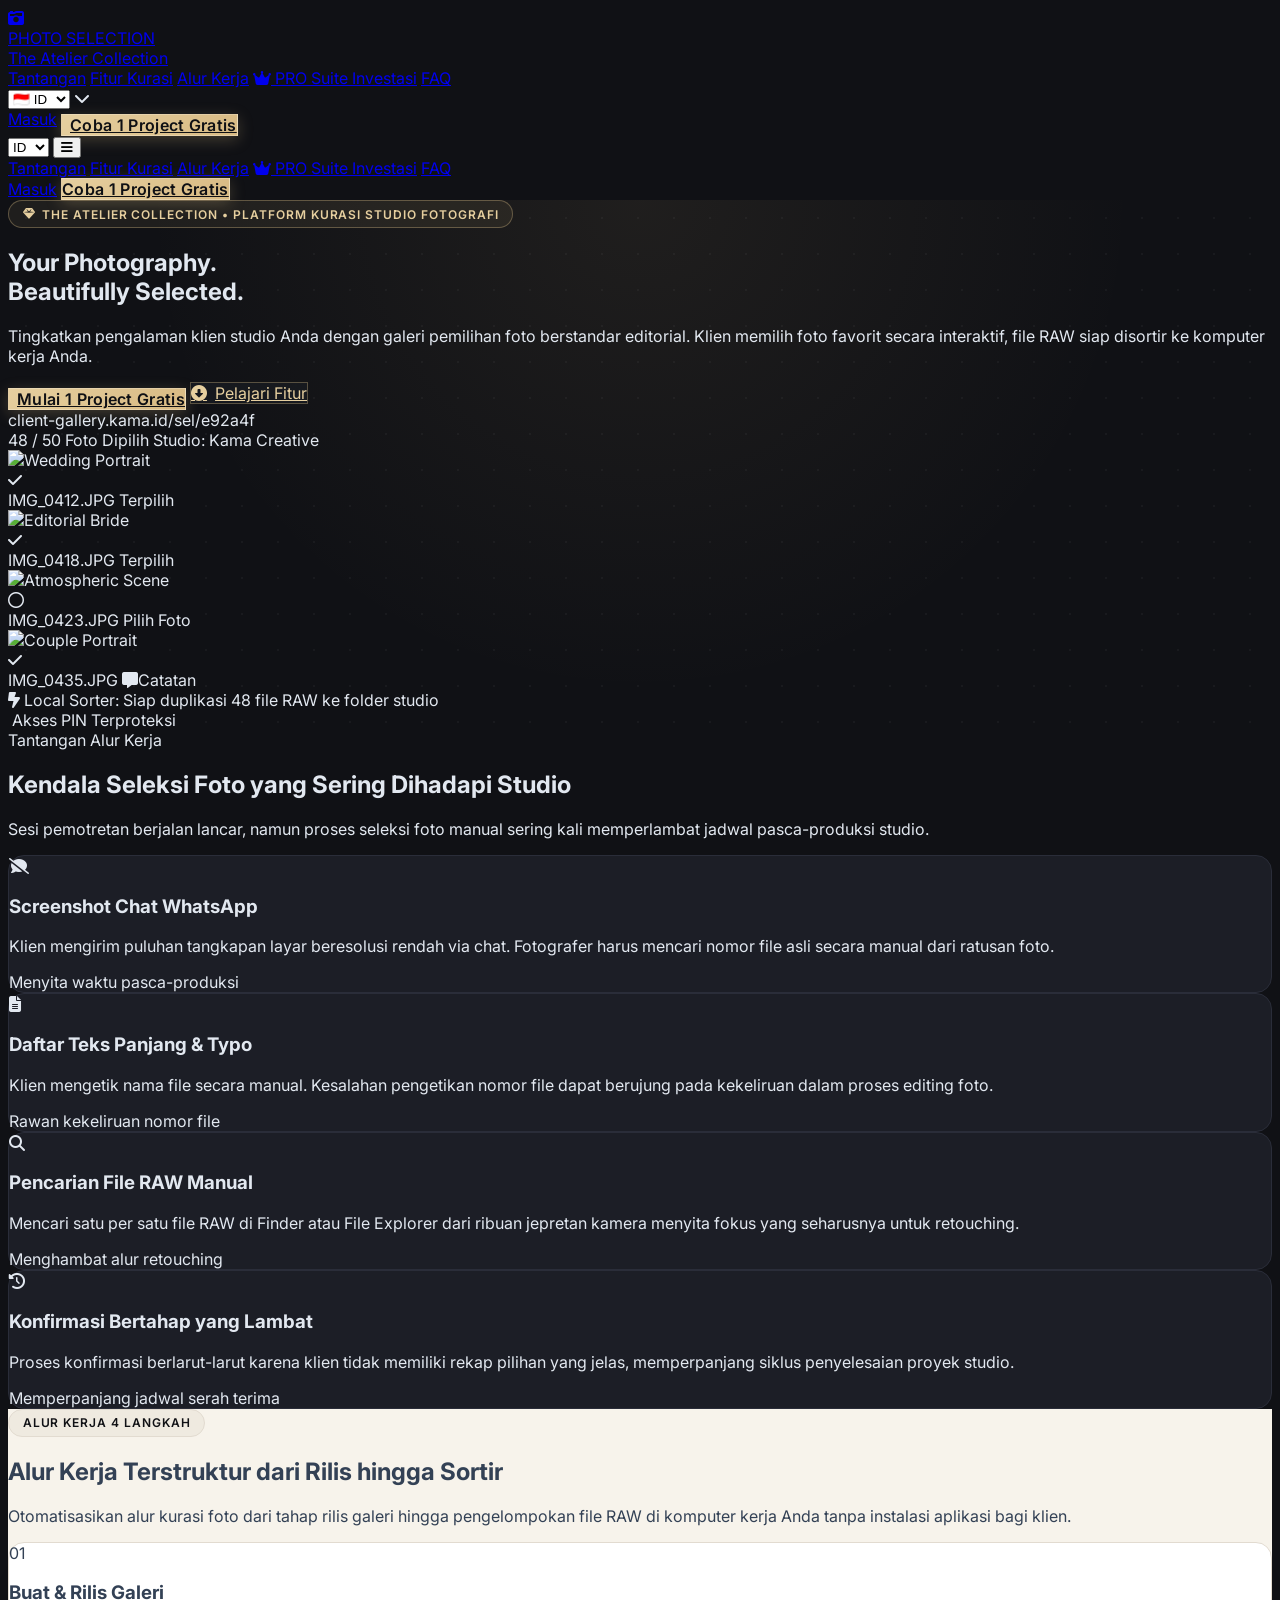
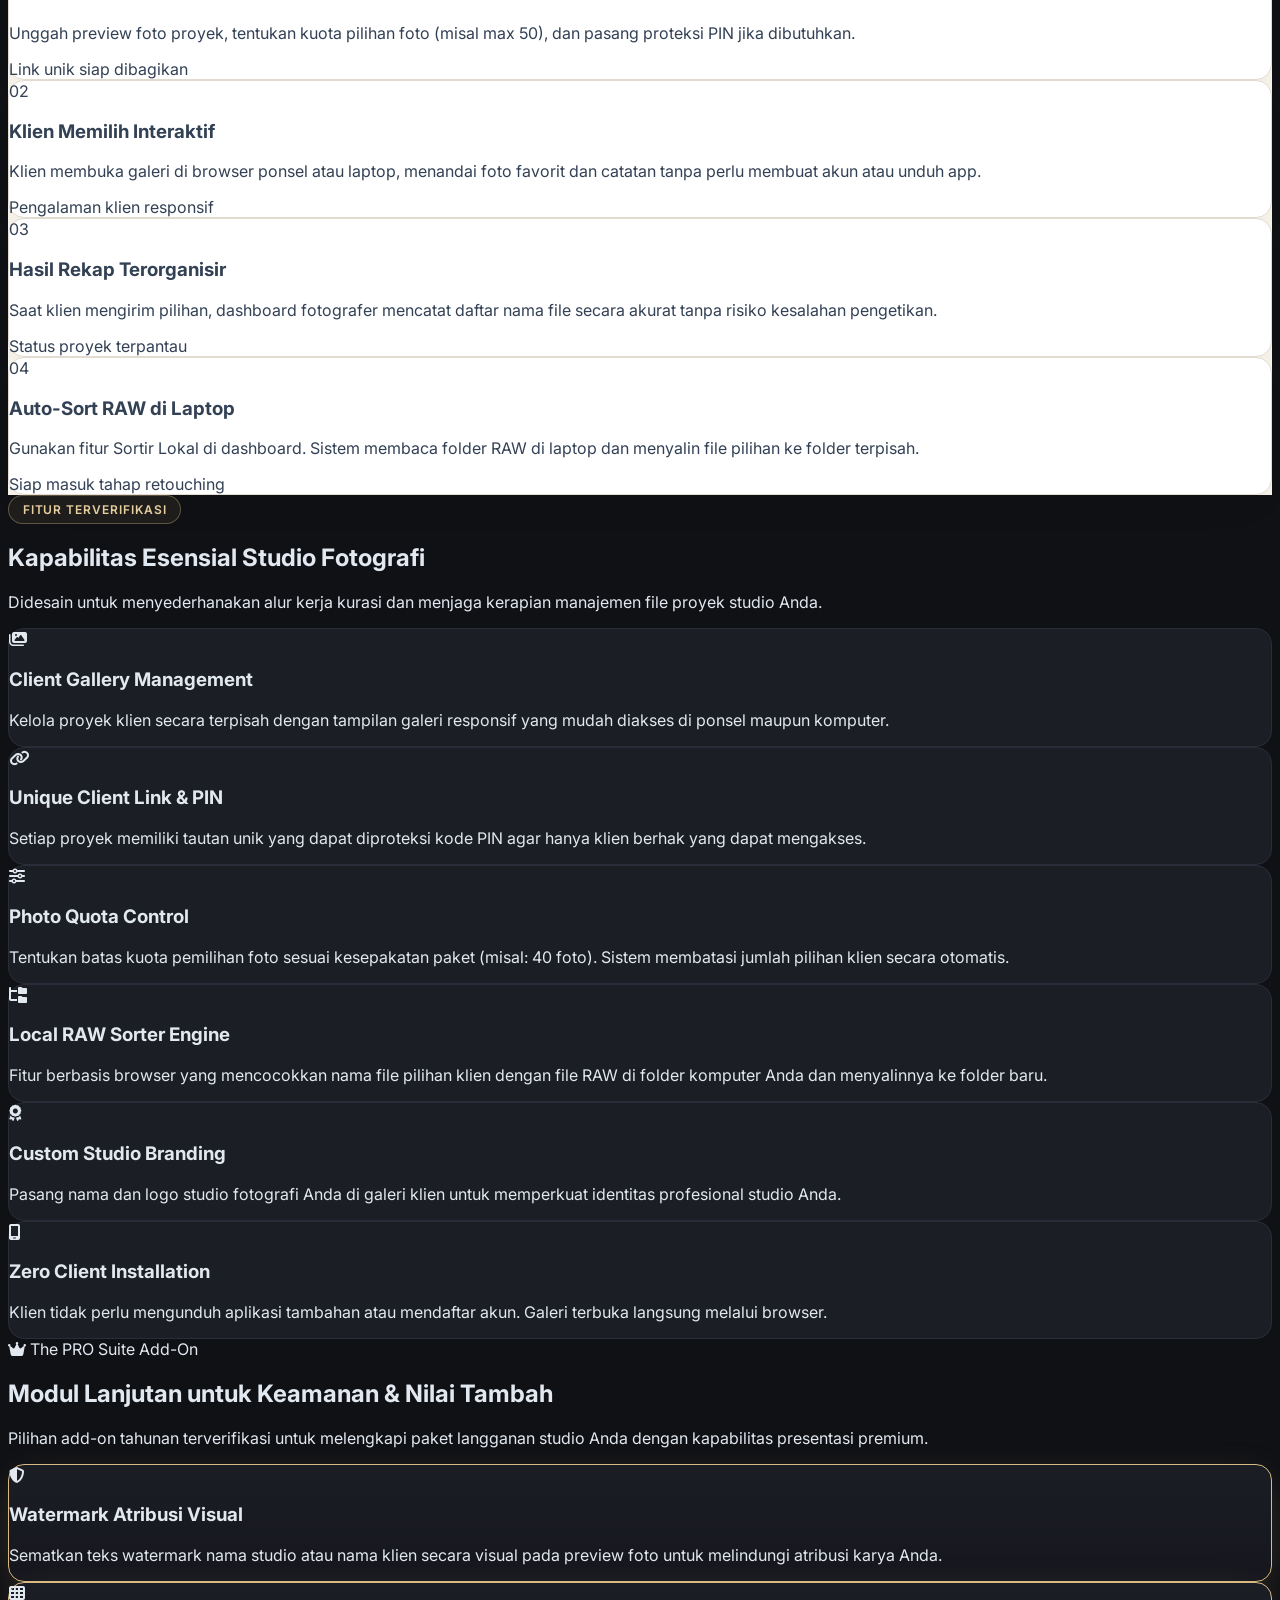
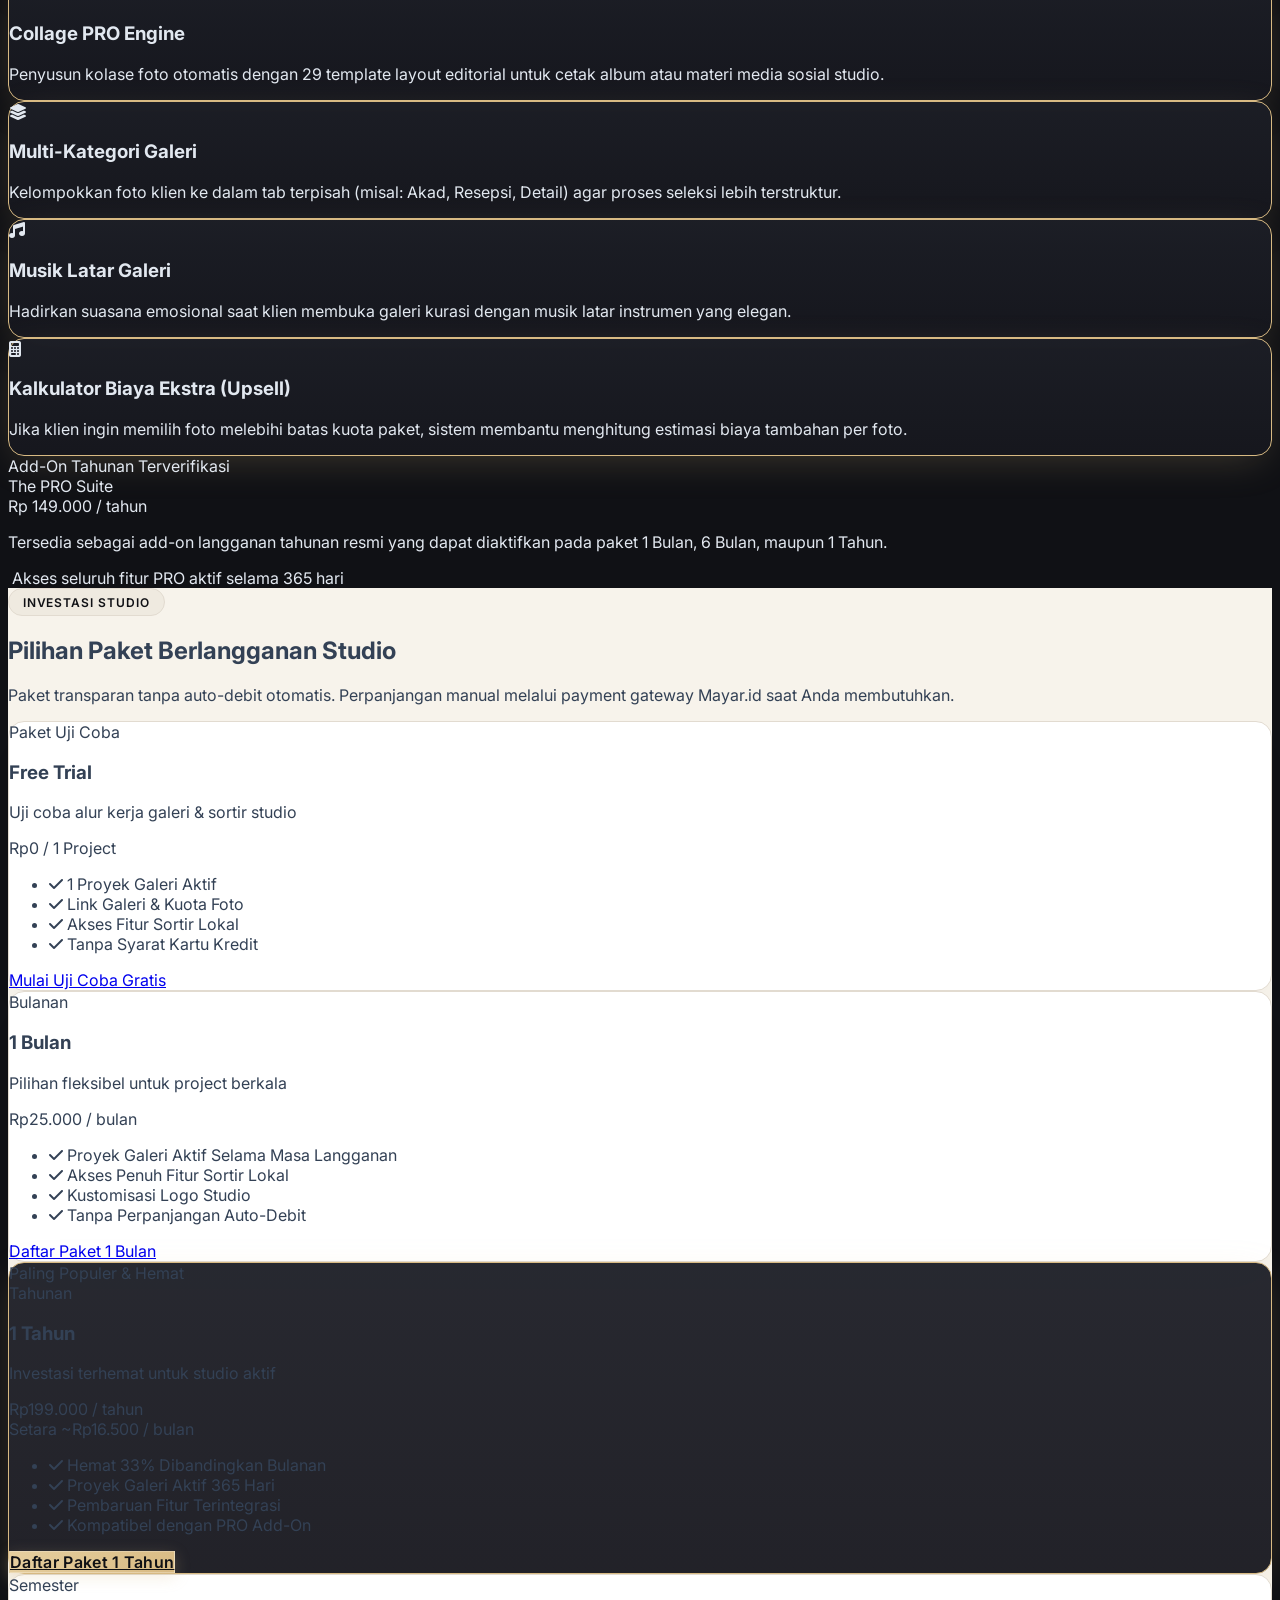
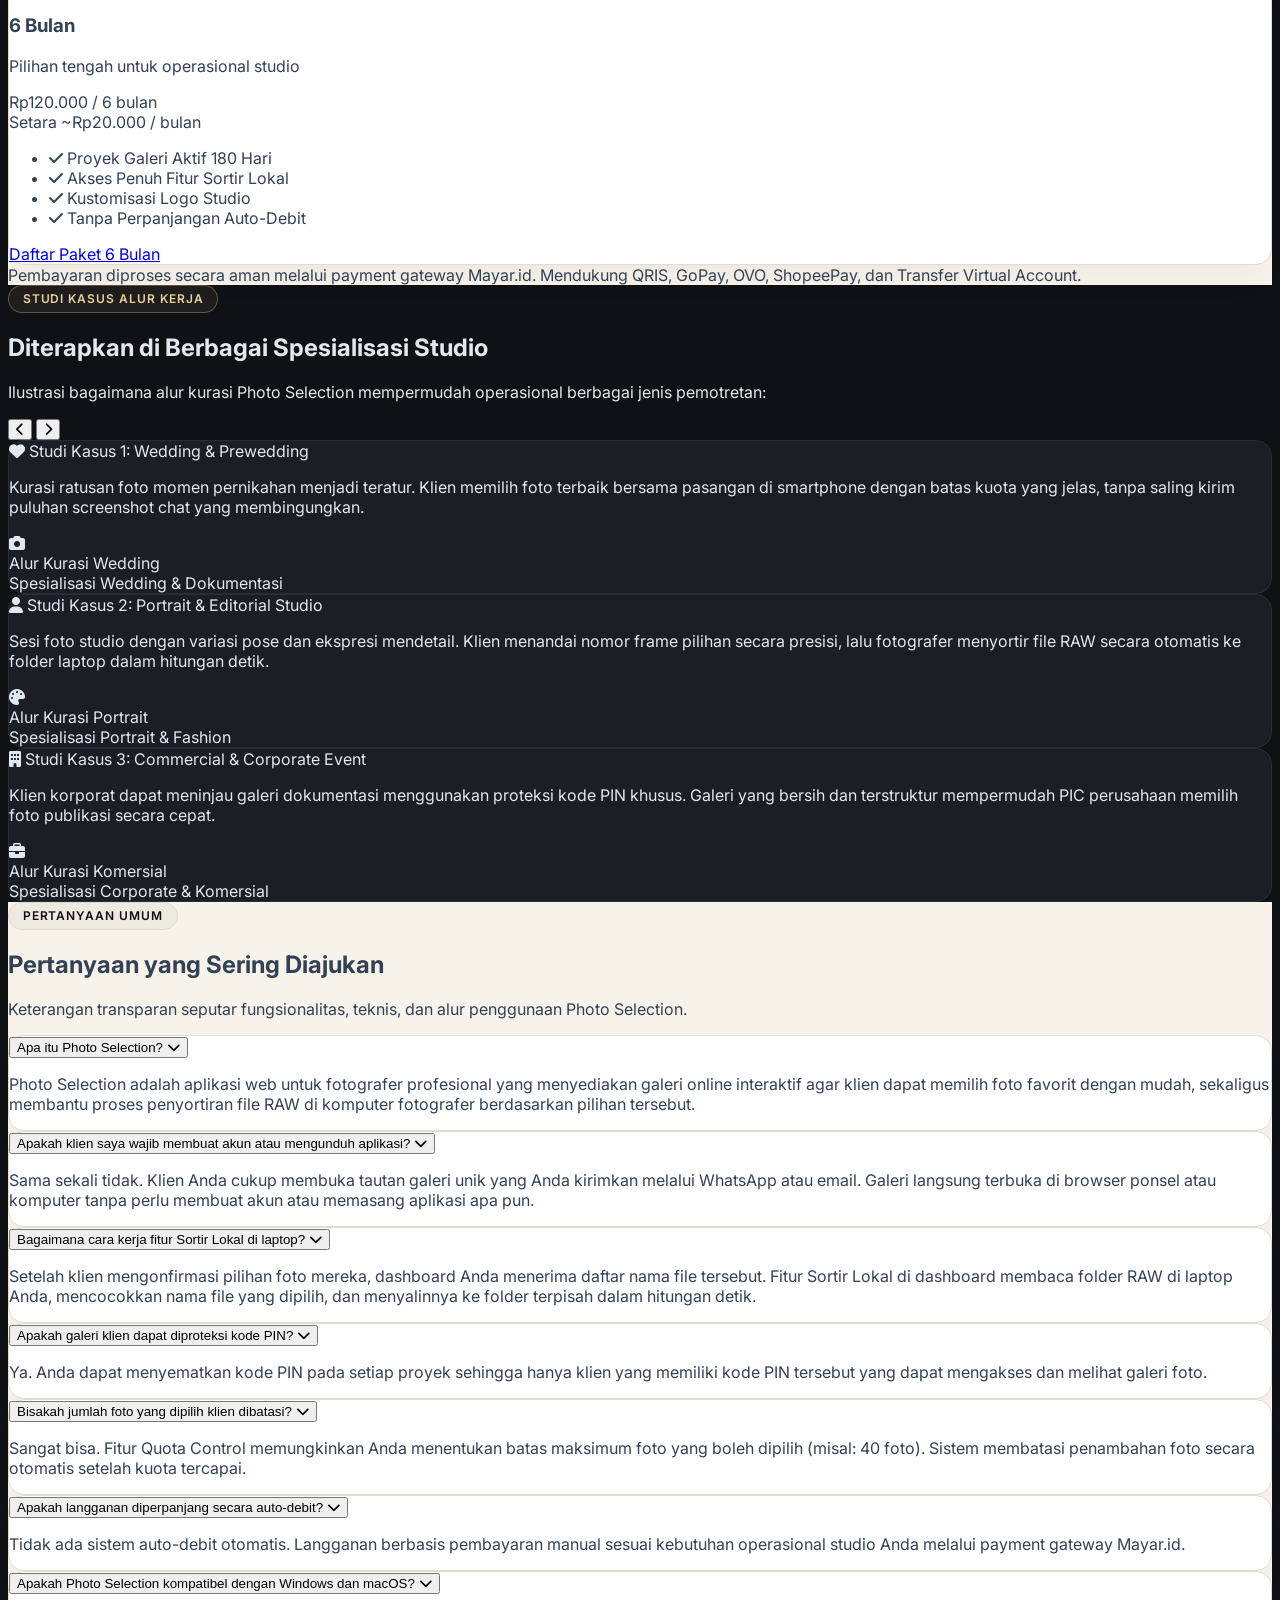
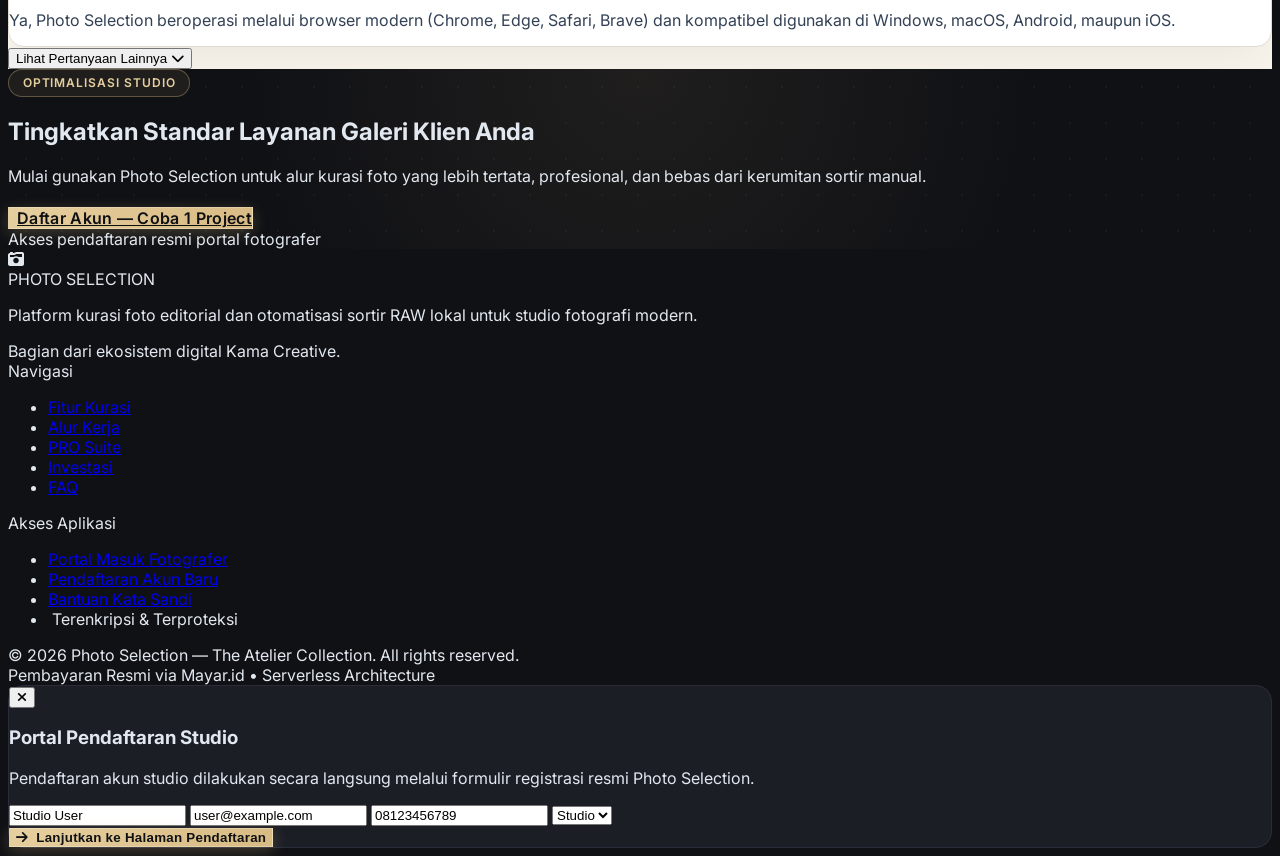
==== commit 2906cc3d: "feat(landing): Phase 5.1 luxury landing with corrective fixes" ====
--- a/index.html
+++ b/index.html
@@ -1,1295 +1,1159 @@
-<!-- Generated by Kama Creative | Created by @kamadigitalcreative -->
 <!DOCTYPE html>
-<html lang="id">
+<html lang="id" class="scroll-smooth">
 
 <head>
     <meta charset="UTF-8">
     <meta name="viewport" content="width=device-width, initial-scale=1.0">
-    <title>Photo Selection - Smart Client Gallery & Sorter</title>
-
-    <!-- Favicon (Icon Tab Browser) -->
-    <link rel="icon" type="image/png"
-        href="https://cdn.phototourl.com/free/2026-05-02-c6dcdc8e-17e9-419a-ac71-37a9635e6eb3.png">
-
+    <title>Photo Selection — The Atelier Collection | Platform Kurasi Foto Editorial</title>
+    <meta name="description" content="Photo Selection — The Atelier Collection. Platform kurasi dan seleksi foto interaktif untuk fotografer profesional. Auto-Sort RAW langsung ke folder laptop.">
+    <link rel="icon" type="image/png" href="https://img.icons8.com/color/48/000000/camera.png">
+
+    <!-- CLIENT LINK & AUTH REDIRECT ENGINE (PRESERVED CONTRACT) -->
     <script>
-        // Deteksi jika ini adalah link klien (mengandung ?c= atau ?token=) dan lempar ke aplikasi
-        if (window.location.search.includes('?c=') || window.location.search.includes('?token=')) {
+        // Deteksi jika link adalah akses galeri klien (?c= atau ?token=) atau konfirmasi pendaftaran (?confirm=)
+        if (window.location.search.includes('?c=') || window.location.search.includes('?token=') || window.location.search.includes('?confirm=')) {
             window.location.replace('app.html' + window.location.search);
         }
     </script>
 
-    <!-- ANTI INSPECT ELEMENT & RIGHT CLICK PROTECTION -->
+    <!-- ANTI INSPECT & UX PROTECTION (REG-8 INVARIANT) -->
     <script>
-        // Mencegah Klik Kanan (Context Menu)
+        // Mencegah Klik Kanan
         document.addEventListener('contextmenu', function (e) {
             e.preventDefault();
         });
 
         // Mencegah Tombol Keyboard untuk Inspect Element
         document.addEventListener('keydown', function (e) {
-            if (e.key === 'F12' || e.keyCode === 123) { e.preventDefault(); }
-            if (e.ctrlKey && e.shiftKey && (e.key === 'I' || e.key === 'i')) { e.preventDefault(); }
-            if (e.ctrlKey && e.shiftKey && (e.key === 'J' || e.key === 'j')) { e.preventDefault(); }
-            if (e.ctrlKey && e.shiftKey && (e.key === 'C' || e.key === 'c')) { e.preventDefault(); }
-            if ((e.ctrlKey || e.metaKey) && (e.key === 'U' || e.key === 'u')) { e.preventDefault(); }
-            if ((e.ctrlKey || e.metaKey) && (e.key === 'S' || e.key === 's')) { e.preventDefault(); }
-            if ((e.ctrlKey || e.metaKey) && (e.key === 'P' || e.key === 'p')) { e.preventDefault(); }
+            if (e.key === 'F12' || e.keyCode === 123) {
+                e.preventDefault();
+            }
+            if (e.ctrlKey && e.shiftKey && (e.key === 'I' || e.key === 'i' || e.key === 'J' || e.key === 'j' || e.key === 'C' || e.key === 'c')) {
+                e.preventDefault();
+            }
+            if ((e.ctrlKey || e.metaKey) && (e.key === 'U' || e.key === 'u' || e.key === 'S' || e.key === 's' || e.key === 'P' || e.key === 'p')) {
+                e.preventDefault();
+            }
         });
-
-        // Anti-DevTools Loop
-        setInterval(function () {
-            var before = new Date().getTime();
-            debugger;
-            var after = new Date().getTime();
-            if (after - before > 100) {
-                document.body.innerHTML = "<div style='display:flex;justify-content:center;align-items:center;height:100vh;background:#f8f9fa;font-family:sans-serif;color:#333;text-align:center;padding:20px;'><div><h1 style='font-size:24px;margin-bottom:10px;'>Akses Ditolak</h1><p>Developer Tools tidak diizinkan di halaman ini demi keamanan.</p></div></div>";
-            }
-        }, 2000);
     </script>
 
-    <!-- Google Fonts: Inter -->
-    <link rel="preconnect" href="https://fonts.googleapis.com">
-    <link rel="preconnect" href="https://fonts.gstatic.com" crossorigin>
-    <link href="https://fonts.googleapis.com/css2?family=Inter:wght@300;400;500;600;700;800&display=swap"
-        rel="stylesheet">
-
-    <!-- FontAwesome -->
-    <link rel="stylesheet" href="https://cdnjs.cloudflare.com/ajax/libs/font-awesome/6.4.0/css/all.min.css">
-
-    <!-- Tailwind CSS (CDN for Landing Page) -->
+    <!-- TAILWIND CSS PLAY CDN -->
     <script src="https://cdn.tailwindcss.com"></script>
     <script>
         tailwind.config = {
             theme: {
                 extend: {
-                    fontFamily: { sans: ['Inter', 'sans-serif'] },
+                    fontFamily: {
+                        sans: ['Inter', 'sans-serif'],
+                        serif: ['"Playfair Display"', '"Cormorant Garamond"', 'Georgia', 'serif']
+                    },
                     colors: {
-                        primary: { 50: '#eff6ff', 100: '#dbeafe', 500: '#3b82f6', 600: '#2563eb', 700: '#1d4ed8', 900: '#1e3a8a' },
-                        dark: '#0f172a',
-                        wa: { header: '#008069', bg: '#efeae2', bubble: '#dcf8c6' }
+                        primary: {
+                            50: '#FDFBF7',
+                            100: '#F7F3EB',
+                            200: '#E6CF9F',
+                            500: '#D8BA83',
+                            600: '#C7A66C',
+                            700: '#B9995B',
+                            800: '#8A6D36',
+                            900: '#52401C'
+                        },
+                        noir: {
+                            base: '#101115',
+                            surface: '#16171e',
+                            card: '#1c1e26',
+                            border: '#2a2d39'
+                        },
+                        champagne: {
+                            light: '#E6CF9F',
+                            DEFAULT: '#D8BA83',
+                            dark: '#B9995B'
+                        },
+                        ivory: {
+                            bg: '#F7F3EB',
+                            card: '#FFFFFF',
+                            border: '#E2DBD0',
+                            subtle: '#EFEAE0'
+                        }
                     }
                 }
             }
-        }
+        };
     </script>
 
-    <!-- SweetAlert2 -->
+    <!-- EXTERNAL LIBRARIES -->
     <script src="https://cdn.jsdelivr.net/npm/sweetalert2@11"></script>
-
-    <style>
-        html {
-            scroll-behavior: smooth;
-        }
-
-        .hero-pattern {
-            background-color: #f8fafc;
-            background-image: radial-gradient(#cbd5e1 1px, transparent 1px);
-            background-size: 32px 32px;
-        }
-
-        .glass-card {
-            background: rgba(255, 255, 255, 0.9);
-            backdrop-filter: blur(10px);
-            border: 1px solid rgba(255, 255, 255, 0.2);
-        }
-
-        /* WA Chat Background Pattern */
-        .wa-pattern {
-            background-color: #efeae2;
-            background-image: radial-gradient(#d1cdc7 1px, transparent 1px);
-            background-size: 12px 12px;
-        }
-
-        /* Hide scrollbar for carousel but keep functionality */
-        .hide-scrollbar::-webkit-scrollbar {
-            display: none;
-        }
-
-        .hide-scrollbar {
-            -ms-overflow-style: none;
-            scrollbar-width: none;
-        }
-
-        .faq-content {
-            transition: max-height 0.3s ease-out;
-        }
-    </style>
+    <link rel="stylesheet" href="https://cdnjs.cloudflare.com/ajax/libs/font-awesome/6.4.0/css/all.min.css">
+
+    <!-- LUXURY DESIGN SYSTEM (THE ATELIER COLLECTION) -->
+    <link rel="stylesheet" href="assets/css/landing.css?v=5.1.0">
 </head>
 
-<body class="font-sans text-slate-800 antialiased bg-slate-50 overflow-x-hidden w-full relative">
-
-    <!-- Navbar -->
-    <nav class="fixed w-full z-50 transition-all duration-300 glass-card shadow-sm">
+<body class="bg-noir-base text-slate-200 antialiased selection:bg-champagne selection:text-noir-base">
+
+    <!-- ======================================================== -->
+    <!-- SECTION 1: LUXURY EDITORIAL NAVIGATION                    -->
+    <!-- ======================================================== -->
+    <header class="sticky top-0 z-50 bg-noir-base/85 backdrop-blur-md border-b border-white/5 transition-all">
         <div class="max-w-7xl mx-auto px-4 sm:px-6 lg:px-8">
-            <div class="flex justify-between items-center h-20">
-                <div class="flex-shrink-0 flex items-center gap-2 cursor-pointer" onclick="window.scrollTo(0,0)">
-                    <!-- CUSTOM LOGO DISINI -->
-                    <img src="https://cdn.phototourl.com/free/2026-05-02-c6dcdc8e-17e9-419a-ac71-37a9635e6eb3.png"
-                        alt="Photo Selection Logo" class="h-10 w-auto object-contain drop-shadow-sm"
-                        onerror="this.onerror=null;this.src='https://placehold.co/100x100/ffffff/2563eb?text=PS';">
-                    <span class="font-bold text-xl text-dark tracking-tight">Photo<span
-                            class="text-primary-600">Selection</span></span>
-                </div>
-
-                <!-- Desktop Menu -->
-                <div class="hidden md:flex space-x-8">
-                    <a href="#fitur" class="text-slate-600 hover:text-primary-600 font-medium transition">Fitur</a>
-                    <a href="#carakerja" class="text-slate-600 hover:text-primary-600 font-medium transition">Cara
-                        Kerja</a>
-                    <a href="#harga" class="text-slate-600 hover:text-primary-600 font-medium transition">Harga</a>
-                    <a href="#faq" class="text-slate-600 hover:text-primary-600 font-medium transition">FAQ</a>
-                </div>
-
-                <!-- Desktop Buttons -->
-                <div class="hidden md:flex items-center gap-3">
+            <div class="flex items-center justify-between h-20">
+                <!-- Brand Identity -->
+                <a href="#" class="flex items-center gap-3 group">
+                    <div class="w-10 h-10 rounded-full border border-champagne/40 bg-noir-surface flex items-center justify-center text-champagne shadow-sm group-hover:border-champagne transition-colors">
+                        <i class="fa-solid fa-camera-retro text-lg"></i>
+                    </div>
+                    <div>
+                        <div class="font-serif text-lg font-bold tracking-wider text-white group-hover:text-champagne transition-colors">
+                            PHOTO SELECTION
+                        </div>
+                        <div data-i18n="nav.brand_sub" class="text-[10px] tracking-widest uppercase text-champagne/80 font-medium">
+                            The Atelier Collection
+                        </div>
+                    </div>
+                </a>
+
+                <!-- Desktop Navigation Links -->
+                <nav class="hidden lg:flex items-center gap-8 text-sm font-medium text-slate-300">
+                    <a href="#problem" data-i18n="nav.challenges" class="hover:text-champagne transition-colors">Tantangan</a>
+                    <a href="#fitur" data-i18n="nav.features" class="hover:text-champagne transition-colors">Fitur Kurasi</a>
+                    <a href="#workflow" data-i18n="nav.workflow" class="hover:text-champagne transition-colors">Alur Kerja</a>
+                    <a href="#pro" class="hover:text-champagne transition-colors flex items-center gap-1.5">
+                        <span class="text-champagne"><i class="fa-solid fa-crown text-xs"></i></span>
+                        <span data-i18n="nav.pro">PRO Suite</span>
+                    </a>
+                    <a href="#harga" data-i18n="nav.pricing" class="hover:text-champagne transition-colors">Investasi</a>
+                    <a href="#faq" data-i18n="nav.faq" class="hover:text-champagne transition-colors">FAQ</a>
+                </nav>
+
+                <!-- Desktop Actions & Language -->
+                <div class="hidden lg:flex items-center gap-4">
+                    <!-- Language Selector -->
                     <div class="relative">
                         <select id="landingLangSelector" onchange="changeLandingLanguage(this.value)"
-                            class="appearance-none bg-white border border-gray-200 text-slate-700 text-xs font-bold py-2 pl-7 pr-3 rounded-xl focus:outline-none focus:border-primary-600 cursor-pointer shadow-sm hover:bg-gray-50 transition-colors">
-                            <option value="id">ID</option>
-                            <option value="en">EN</option>
+                            aria-label="Pilih Bahasa"
+                            class="bg-noir-surface border border-white/10 text-xs font-semibold text-slate-300 rounded-full px-3 py-1.5 pr-7 focus:outline-none focus:border-champagne cursor-pointer appearance-none">
+                            <option value="id">🇮🇩 ID</option>
+                            <option value="en">🇬🇧 EN</option>
                         </select>
-                        <div
-                            class="pointer-events-none absolute inset-y-0 left-0 flex items-center pl-2.5 text-primary-500">
-                            <i class="fa-solid fa-earth-americas text-xs"></i>
-                        </div>
-                    </div>
-                    <a href="app.html"
-                        class="text-slate-600 hover:text-primary-600 font-bold transition px-4 py-2 id-text-login">Masuk</a>
-                    <a href="app.html?auth=register" onclick="trackEvent('click_hero_trial');"
-                        class="bg-yellow-400 hover:bg-yellow-300 text-yellow-900 px-6 py-2.5 rounded-full font-bold transition shadow-lg hover:shadow-xl transform hover:-translate-y-0.5 flex items-center gap-1"><i
-                            class="fa-solid fa-rocket"></i> <span class="id-text-hero-btn2">Coba Gratis</span></a>
+                        <i class="fa-solid fa-chevron-down text-[9px] text-slate-400 absolute right-2.5 top-1/2 -translate-y-1/2 pointer-events-none"></i>
+                    </div>
+
+                    <!-- Login -->
+                    <a href="app.html" data-i18n="nav.login" class="id-text-login text-sm font-medium text-slate-300 hover:text-white px-3 py-2 transition-colors">
+                        Masuk
+                    </a>
+
+                    <!-- Register CTA -->
+                    <a href="app.html?auth=register" class="btn-champagne text-xs uppercase tracking-wider py-2.5 px-5 rounded-full shadow-md">
+                        <i class="fa-solid fa-sparkles text-xs"></i>
+                        <span data-i18n="nav.cta">Coba 1 Project Gratis</span>
+                    </a>
                 </div>
 
                 <!-- Mobile Menu Button -->
-                <div class="md:hidden flex items-center gap-3">
-                    <div class="relative scale-90">
-                        <select id="landingLangSelectorMobile" onchange="changeLandingLanguage(this.value)"
-                            class="appearance-none bg-white border border-gray-200 text-slate-700 text-xs font-bold py-1.5 pl-7 pr-2 rounded-lg focus:outline-none focus:border-primary-600 cursor-pointer shadow-sm">
-                            <option value="id">ID</option>
-                            <option value="en">EN</option>
-                        </select>
-                        <div
-                            class="pointer-events-none absolute inset-y-0 left-0 flex items-center pl-2.5 text-primary-500">
-                            <i class="fa-solid fa-earth-americas text-xs"></i>
-                        </div>
-                    </div>
-                    <a href="app.html" class="text-slate-600 font-bold text-sm id-text-login">Login</a>
-                    <button onclick="toggleMobileMenu()" class="text-dark hover:text-primary-600 focus:outline-none">
-                        <i class="fa-solid fa-bars text-2xl"></i>
+                <div class="flex items-center gap-3 lg:hidden">
+                    <select id="landingLangSelectorMobile" onchange="changeLandingLanguage(this.value)"
+                        aria-label="Pilih Bahasa Mobile"
+                        class="bg-noir-surface border border-white/10 text-[11px] font-semibold text-slate-300 rounded-full px-2.5 py-1 focus:outline-none">
+                        <option value="id">ID</option>
+                        <option value="en">EN</option>
+                    </select>
+                    <button onclick="toggleMobileMenu()" aria-label="Toggle menu" class="text-slate-300 hover:text-white p-2">
+                        <i class="fa-solid fa-bars text-xl"></i>
                     </button>
                 </div>
             </div>
         </div>
 
-        <!-- Mobile Dropdown Menu -->
-        <div id="mobileMenu"
-            class="hidden md:hidden bg-white border-t border-slate-100 shadow-lg absolute w-full left-0 top-20">
-            <div class="px-4 pt-2 pb-6 space-y-2 flex flex-col text-center">
-                <a href="#fitur" onclick="toggleMobileMenu()"
-                    class="block px-3 py-2 text-slate-600 font-medium hover:bg-slate-50 rounded-lg">Fitur</a>
-                <a href="#carakerja" onclick="toggleMobileMenu()"
-                    class="block px-3 py-2 text-slate-600 font-medium hover:bg-slate-50 rounded-lg">Cara Kerja</a>
-                <a href="#harga" onclick="toggleMobileMenu()"
-                    class="block px-3 py-2 text-slate-600 font-medium hover:bg-slate-50 rounded-lg">Harga</a>
-                <a href="#faq" onclick="toggleMobileMenu()"
-                    class="block px-3 py-2 text-slate-600 font-medium hover:bg-slate-50 rounded-lg">FAQ</a>
-                <a href="app.html?auth=register" onclick="toggleMobileMenu(); trackEvent('click_hero_trial');"
-                    class="block mt-4 px-3 py-3 bg-yellow-400 text-yellow-900 font-bold rounded-lg shadow-md text-center"><i
-                        class="fa-solid fa-rocket"></i> Coba Gratis 1 Project</a>
-            </div>
+        <!-- Mobile Menu Drawer -->
+        <div id="mobileMenu" class="hidden lg:hidden bg-noir-surface border-b border-white/10 px-6 py-6 transition-all">
+            <nav class="flex flex-col gap-4 text-sm font-medium text-slate-300">
+                <a href="#problem" onclick="toggleMobileMenu()" data-i18n="nav.challenges" class="py-1 hover:text-champagne">Tantangan</a>
+                <a href="#fitur" onclick="toggleMobileMenu()" data-i18n="nav.features" class="py-1 hover:text-champagne">Fitur Kurasi</a>
+                <a href="#workflow" onclick="toggleMobileMenu()" data-i18n="nav.workflow" class="py-1 hover:text-champagne">Alur Kerja</a>
+                <a href="#pro" onclick="toggleMobileMenu()" class="py-1 hover:text-champagne text-champagne flex items-center gap-2">
+                    <i class="fa-solid fa-crown text-xs"></i> <span data-i18n="nav.pro">PRO Suite</span>
+                </a>
+                <a href="#harga" onclick="toggleMobileMenu()" data-i18n="nav.pricing" class="py-1 hover:text-champagne">Investasi & Harga</a>
+                <a href="#faq" onclick="toggleMobileMenu()" data-i18n="nav.faq" class="py-1 hover:text-champagne">FAQ</a>
+                <div class="pt-4 border-t border-white/10 flex flex-col gap-3">
+                    <a href="app.html" data-i18n="nav.login" class="text-center py-2 text-slate-300 border border-white/15 rounded-lg">Masuk Akun</a>
+                    <a href="app.html?auth=register" class="btn-champagne py-3 rounded-lg text-center text-xs uppercase tracking-wider">
+                        <span data-i18n="nav.cta">Coba 1 Project Gratis</span>
+                    </a>
+                </div>
+            </nav>
         </div>
-    </nav>
-
-    <!-- HERO SECTION -->
-    <section class="relative pt-32 pb-20 lg:pt-48 lg:pb-32 overflow-hidden hero-pattern">
+    </header>
+
+    <!-- ======================================================== -->
+    <!-- SECTION 2: CINEMATIC HERO                                -->
+    <!-- ======================================================== -->
+    <section class="relative pt-16 pb-24 lg:pt-28 lg:pb-36 noir-pattern overflow-hidden">
         <div class="max-w-7xl mx-auto px-4 sm:px-6 lg:px-8 relative z-10 text-center">
-            <div
-                class="inline-block mb-4 px-4 py-1.5 rounded-full bg-primary-50 border border-primary-100 text-primary-700 font-medium text-sm">
-                <i class="fa-solid fa-star text-yellow-400 mr-2"></i> Asisten Digital Fotografer Profesional
-            </div>
-            <h1
-                class="text-4xl md:text-6xl font-extrabold text-dark tracking-tight mb-6 leading-tight max-w-4xl mx-auto">
-                Stop Sortir Foto dari <br class="hidden md:block" />
-                <span class="text-transparent bg-clip-text bg-gradient-to-r from-primary-600 to-indigo-600">Screenshot
-                    Klien</span>
+            <!-- Luxury Eyebrow Badge -->
+            <div class="inline-flex items-center justify-center mb-6">
+                <div class="badge-champagne">
+                    <i class="fa-solid fa-gem text-xs text-champagne"></i>
+                    <span data-i18n="hero.badge">The Atelier Collection • Platform Kurasi Studio Fotografi</span>
+                </div>
+            </div>
+
+            <!-- Headline -->
+            <h1 data-i18n="hero.title" data-i18n-html="true" class="font-serif text-3xl sm:text-5xl lg:text-6xl font-bold text-white tracking-tight leading-[1.15] max-w-4xl mx-auto mb-6">
+                Your Photography. <br class="hidden sm:inline">
+                <span class="italic font-normal text-champagne-light">Beautifully Selected.</span>
             </h1>
-            <p class="text-lg md:text-xl text-slate-600 mb-10 max-w-3xl mx-auto leading-relaxed">
-                Kirim link galeri ke klien, biarkan mereka memilih foto dari HP, lalu sortir file pilihan langsung ke
-                laptop tanpa cari satu per satu.
+
+            <!-- Subheadline -->
+            <p data-i18n="hero.subtitle" class="text-base sm:text-lg lg:text-xl text-slate-400 max-w-2xl mx-auto leading-relaxed mb-10">
+                Tingkatkan pengalaman klien studio Anda dengan galeri pemilihan foto berstandar editorial. Klien memilih foto favorit secara interaktif, file RAW siap disortir ke komputer kerja Anda.
             </p>
-            <div class="flex flex-col sm:flex-row flex-wrap justify-center items-center gap-4 mb-3">
-                <a href="app.html?auth=register" onclick="trackEvent('click_hero_trial');"
-                    class="w-full sm:w-auto px-12 py-4 bg-yellow-400 hover:bg-yellow-300 text-yellow-900 rounded-full font-bold text-xl transition shadow-lg hover:shadow-xl transform hover:-translate-y-1 border border-yellow-500 flex items-center justify-center gap-2">
-                    <i class="fa-solid fa-rocket"></i> Coba Gratis 1 Project
+
+            <!-- Hero CTAs -->
+            <div class="flex flex-col sm:flex-row items-center justify-center gap-4 max-w-md mx-auto mb-16">
+                <a href="app.html?auth=register" class="btn-champagne w-full sm:w-auto py-3.5 px-8 rounded-full text-xs uppercase tracking-wider font-bold">
+                    <i class="fa-solid fa-sparkles text-xs"></i>
+                    <span data-i18n="hero.cta_primary">Mulai 1 Project Gratis</span>
                 </a>
-                <a href="#carakerja"
-                    class="w-full sm:w-auto px-8 py-4 bg-white hover:bg-slate-50 text-slate-800 rounded-full font-bold text-lg transition shadow-md hover:shadow-lg transform hover:-translate-y-1 border border-slate-200 flex items-center justify-center gap-2">
-                    <i class="fa-solid fa-eye text-primary-600 text-xl"></i> Lihat Cara Kerjanya
+                <a href="#fitur" class="btn-outline-champagne w-full sm:w-auto py-3.5 px-8 rounded-full text-xs uppercase tracking-wider font-semibold">
+                    <i class="fa-solid fa-circle-down text-xs"></i>
+                    <span data-i18n="hero.cta_secondary">Pelajari Fitur</span>
                 </a>
             </div>
-            <p class="text-sm font-medium text-slate-500 mb-6">Gratis 1 project, akun aktif 1 bulan, tanpa kartu kredit,
-                tanpa auto-debit.</p>
-            <div class="mt-6 flex justify-center">
-                <a href="#fitur"
-                    class="text-slate-400 hover:text-primary-600 font-medium transition flex items-center gap-2 text-sm">
-                    <i class="fa-solid fa-circle-down"></i> Pelajari Fitur Selengkapnya
-                </a>
-            </div>
-
-            <div class="mt-16 pt-10 border-t border-slate-200">
-                <p class="text-sm font-semibold text-slate-400 uppercase tracking-wider mb-6">Dirancang Khusus Untuk</p>
-                <div class="flex flex-wrap justify-center gap-8 md:gap-16 opacity-90 text-slate-700">
-                    <div
-                        class="flex items-center gap-2 font-bold text-xl hover:text-pink-500 transition-colors cursor-default">
-                        <i class="fa-solid fa-ring text-pink-500 text-2xl drop-shadow-sm"></i> Wedding Photographers
-                    </div>
-                    <div
-                        class="flex items-center gap-2 font-bold text-xl hover:text-blue-500 transition-colors cursor-default">
-                        <i class="fa-solid fa-calendar-check text-blue-500 text-2xl drop-shadow-sm"></i> Event
-                        Documentations
-                    </div>
-                    <div
-                        class="flex items-center gap-2 font-bold text-xl hover:text-amber-500 transition-colors cursor-default">
-                        <i class="fa-solid fa-building text-amber-500 text-2xl drop-shadow-sm"></i> Commercial Studios
-                    </div>
-                    <div
-                        class="flex items-center gap-2 font-bold text-xl hover:text-green-500 transition-colors cursor-default">
-                        <i class="fa-solid fa-camera text-green-500 text-2xl drop-shadow-sm"></i> Freelance
-                        Photographers
+
+            <!-- Luxury Interface Preview Mockup -->
+            <div class="max-w-5xl mx-auto rounded-2xl border border-champagne/30 bg-noir-card/90 shadow-2xl p-4 sm:p-6 backdrop-blur-xl relative">
+                <!-- Window Controls & Gallery Header -->
+                <div class="flex items-center justify-between pb-4 border-b border-white/5 mb-6 text-left">
+                    <div class="flex items-center gap-2">
+                        <span class="w-3 h-3 rounded-full bg-rose-500/80 inline-block"></span>
+                        <span class="w-3 h-3 rounded-full bg-amber-500/80 inline-block"></span>
+                        <span class="w-3 h-3 rounded-full bg-emerald-500/80 inline-block"></span>
+                        <span data-i18n="hero.mock_url" class="ml-3 text-xs text-slate-400 font-mono hidden sm:inline">client-gallery.kama.id/sel/e92a4f</span>
+                    </div>
+                    <div class="flex items-center gap-3">
+                        <span data-i18n="hero.mock_selected" class="text-xs text-champagne bg-champagne/10 border border-champagne/30 px-3 py-1 rounded-full font-semibold">
+                            48 / 50 Foto Dipilih
+                        </span>
+                        <span data-i18n="hero.mock_studio" class="text-xs text-slate-400 hidden sm:inline">Studio: Kama Creative</span>
+                    </div>
+                </div>
+
+                <!-- Gallery Photo Grid Simulation -->
+                <div class="grid grid-cols-2 sm:grid-cols-3 lg:grid-cols-4 gap-3 sm:gap-4 text-left">
+                    <!-- Photo Card 1 (Selected) -->
+                    <div class="group relative rounded-xl overflow-hidden aspect-[4/5] bg-noir-surface border-2 border-champagne shadow-lg">
+                        <img src="https://images.unsplash.com/photo-1519741497674-611481863552?auto=format&fit=crop&w=600&q=80" alt="Wedding Portrait" class="w-full h-full object-cover group-hover:scale-105 transition-transform duration-500">
+                        <div class="absolute inset-0 bg-gradient-to-t from-noir-base/80 via-transparent to-transparent"></div>
+                        <div class="absolute top-2.5 right-2.5 bg-champagne text-noir-base w-7 h-7 rounded-full flex items-center justify-center font-bold text-xs shadow-md">
+                            <i class="fa-solid fa-check"></i>
+                        </div>
+                        <div class="absolute bottom-2.5 left-2.5 right-2.5 flex items-center justify-between text-[11px] text-white font-mono">
+                            <span>IMG_0412.JPG</span>
+                            <span class="text-champagne font-bold">Terpilih</span>
+                        </div>
+                    </div>
+
+                    <!-- Photo Card 2 (Selected) -->
+                    <div class="group relative rounded-xl overflow-hidden aspect-[4/5] bg-noir-surface border-2 border-champagne shadow-lg">
+                        <img src="https://images.unsplash.com/photo-1511285560929-80b456fea0bc?auto=format&fit=crop&w=600&q=80" alt="Editorial Bride" class="w-full h-full object-cover group-hover:scale-105 transition-transform duration-500">
+                        <div class="absolute inset-0 bg-gradient-to-t from-noir-base/80 via-transparent to-transparent"></div>
+                        <div class="absolute top-2.5 right-2.5 bg-champagne text-noir-base w-7 h-7 rounded-full flex items-center justify-center font-bold text-xs shadow-md">
+                            <i class="fa-solid fa-check"></i>
+                        </div>
+                        <div class="absolute bottom-2.5 left-2.5 right-2.5 flex items-center justify-between text-[11px] text-white font-mono">
+                            <span>IMG_0418.JPG</span>
+                            <span class="text-champagne font-bold">Terpilih</span>
+                        </div>
+                    </div>
+
+                    <!-- Photo Card 3 (Unselected) -->
+                    <div class="group relative rounded-xl overflow-hidden aspect-[4/5] bg-noir-surface border border-white/10 opacity-75 hover:opacity-100 transition-opacity">
+                        <img src="https://images.unsplash.com/photo-1520854221256-17451cc331bf?auto=format&fit=crop&w=600&q=80" alt="Atmospheric Scene" class="w-full h-full object-cover group-hover:scale-105 transition-transform duration-500">
+                        <div class="absolute inset-0 bg-gradient-to-t from-noir-base/80 via-transparent to-transparent"></div>
+                        <div class="absolute top-2.5 right-2.5 bg-white/20 text-white w-7 h-7 rounded-full flex items-center justify-center font-bold text-xs">
+                            <i class="fa-regular fa-circle"></i>
+                        </div>
+                        <div class="absolute bottom-2.5 left-2.5 right-2.5 flex items-center justify-between text-[11px] text-slate-300 font-mono">
+                            <span>IMG_0423.JPG</span>
+                            <span class="text-slate-400">Pilih Foto</span>
+                        </div>
+                    </div>
+
+                    <!-- Photo Card 4 (Selected with Comment) -->
+                    <div class="hidden lg:block group relative rounded-xl overflow-hidden aspect-[4/5] bg-noir-surface border-2 border-champagne shadow-lg">
+                        <img src="https://images.unsplash.com/photo-1583939003579-730e3918a45a?auto=format&fit=crop&w=600&q=80" alt="Couple Portrait" class="w-full h-full object-cover group-hover:scale-105 transition-transform duration-500">
+                        <div class="absolute inset-0 bg-gradient-to-t from-noir-base/80 via-transparent to-transparent"></div>
+                        <div class="absolute top-2.5 right-2.5 bg-champagne text-noir-base w-7 h-7 rounded-full flex items-center justify-center font-bold text-xs shadow-md">
+                            <i class="fa-solid fa-check"></i>
+                        </div>
+                        <div class="absolute bottom-2.5 left-2.5 right-2.5 flex items-center justify-between text-[11px] text-white font-mono">
+                            <span>IMG_0435.JPG</span>
+                            <span class="text-amber-400"><i class="fa-solid fa-message mr-1"></i>Catatan</span>
+                        </div>
+                    </div>
+                </div>
+
+                <!-- Sorter Status Banner -->
+                <div class="mt-6 pt-4 border-t border-white/5 flex flex-col sm:flex-row items-center justify-between text-xs text-slate-400 gap-3">
+                    <div class="flex items-center gap-2">
+                        <i class="fa-solid fa-bolt-lightning text-champagne"></i>
+                        <span data-i18n="hero.mock_sorter">Local Sorter: Siap duplikasi 48 file RAW ke folder studio</span>
+                    </div>
+                    <div class="text-champagne font-semibold flex items-center gap-2">
+                        <i class="fa-solid fa-shield-check"></i>
+                        <span data-i18n="hero.mock_pin">Akses PIN Terproteksi</span>
                     </div>
                 </div>
             </div>
         </div>
     </section>
 
-    <!-- CARA KERJA SECTION -->
-    <section id="carakerja" class="py-20 bg-slate-50 border-t border-slate-200">
-        <div class="max-w-5xl mx-auto px-4 sm:px-6 lg:px-8">
+    <!-- ======================================================== -->
+    <!-- SECTION 3: THE ATELIER CONTRAST (PROBLEM)                 -->
+    <!-- ======================================================== -->
+    <section id="problem" class="py-20 lg:py-28 bg-noir-surface border-y border-white/5 relative">
+        <div class="max-w-7xl mx-auto px-4 sm:px-6 lg:px-8">
             <div class="text-center max-w-3xl mx-auto mb-16">
-                <span class="text-primary-600 font-bold tracking-wider uppercase text-sm">Alur Super Cepat</span>
-                <h2 class="text-3xl md:text-4xl font-bold mt-2 mb-4 text-dark">Cara Kerjanya Simpel</h2>
-                <p class="text-slate-600 text-lg">Photo Selection membantu fotografer mengirim galeri ke klien, memantau
-                    pilihan foto, dan menyortir file hasil pilihan dengan lebih cepat.</p>
-            </div>
-            <div class="relative">
-                <div
-                    class="hidden md:block absolute left-1/2 transform -translate-x-1/2 h-full w-1 bg-gradient-to-b from-primary-100 to-indigo-100 rounded-full">
-                </div>
-                <div class="space-y-12">
-                    <!-- Step 1 -->
-                    <div class="relative flex flex-col md:flex-row items-center justify-between">
-                        <div class="md:w-5/12 mb-6 md:mb-0 md:text-right px-4">
-                            <h3 class="text-xl font-bold text-dark mb-2">1. Buat Project & Upload Foto</h3>
-                            <p class="text-slate-600">Buat project baru di dashboard, lalu upload foto-foto yang akan
-                                dipilih klien.</p>
-                        </div>
-                        <div
-                            class="absolute left-1/2 transform -translate-x-1/2 flex items-center justify-center w-12 h-12 rounded-full bg-primary-600 text-white font-bold text-xl border-4 border-slate-50 z-10 shadow-md">
-                            1</div>
-                        <div class="md:w-5/12 px-4 hidden md:block"></div>
-                    </div>
-                    <!-- Step 2 -->
-                    <div class="relative flex flex-col md:flex-row items-center justify-between">
-                        <div class="md:w-5/12 px-4 hidden md:block"></div>
-                        <div
-                            class="absolute left-1/2 transform -translate-x-1/2 flex items-center justify-center w-12 h-12 rounded-full bg-primary-600 text-white font-bold text-xl border-4 border-slate-50 z-10 shadow-md">
-                            2</div>
-                        <div class="md:w-5/12 mt-6 md:mt-0 px-4">
-                            <h3 class="text-xl font-bold text-dark mb-2">2. Bagikan Link ke Klien</h3>
-                            <p class="text-slate-600">Kirim link unik dan aman ke klien via WhatsApp. Tidak perlu
-                                install aplikasi tambahan.</p>
-                        </div>
-                    </div>
-                    <!-- Step 3 -->
-                    <div class="relative flex flex-col md:flex-row items-center justify-between">
-                        <div class="md:w-5/12 mb-6 md:mb-0 md:text-right px-4">
-                            <h3 class="text-xl font-bold text-dark mb-2">3. Klien Memilih dari HP</h3>
-                            <p class="text-slate-600">Klien membuka galeri, melihat foto, dan memilih favorit mereka
-                                langsung dari HP dengan mudah.</p>
-                        </div>
-                        <div
-                            class="absolute left-1/2 transform -translate-x-1/2 flex items-center justify-center w-12 h-12 rounded-full bg-primary-600 text-white font-bold text-xl border-4 border-slate-50 z-10 shadow-md">
-                            3</div>
-                        <div class="md:w-5/12 px-4 hidden md:block"></div>
-                    </div>
-                    <!-- Step 4 -->
-                    <div class="relative flex flex-col md:flex-row items-center justify-between">
-                        <div class="md:w-5/12 px-4 hidden md:block"></div>
-                        <div
-                            class="absolute left-1/2 transform -translate-x-1/2 flex items-center justify-center w-12 h-12 rounded-full bg-primary-600 text-white font-bold text-xl border-4 border-slate-50 z-10 shadow-md">
-                            4</div>
-                        <div class="md:w-5/12 mt-6 md:mt-0 px-4">
-                            <h3 class="text-xl font-bold text-dark mb-2">4. Fotografer Melihat Hasil</h3>
-                            <p class="text-slate-600">Hasil pilihan klien tersimpan otomatis di dashboard Anda secara
-                                real-time. Tidak ada lagi screenshot atau list panjang.</p>
-                        </div>
-                    </div>
-                    <!-- Step 5 -->
-                    <div class="relative flex flex-col md:flex-row items-center justify-between">
-                        <div class="md:w-5/12 mb-6 md:mb-0 md:text-right px-4">
-                            <h3 class="text-xl font-bold text-dark mb-2">5. Sortir Lokal di Laptop</h3>
-                            <p class="text-slate-600">Gunakan fitur Sortir Lokal kami, file RAW pilihan klien langsung
-                                tersusun otomatis.</p>
-                        </div>
-                        <div
-                            class="absolute left-1/2 transform -translate-x-1/2 flex items-center justify-center w-12 h-12 rounded-full bg-primary-600 text-white font-bold text-xl border-4 border-slate-50 z-10 shadow-md">
-                            5</div>
-                        <div class="md:w-5/12 px-4 hidden md:block"></div>
-                    </div>
-                </div>
-            </div>
-            <div class="mt-16 text-center">
-                <a href="app.html?auth=register" onclick="trackEvent('click_carakerja_trial');"
-                    class="inline-flex items-center gap-2 px-8 py-3.5 bg-primary-600 hover:bg-primary-700 text-white rounded-full font-bold transition shadow-lg hover:shadow-xl transform hover:-translate-y-1">
-                    Coba Alur Ini Gratis <i class="fa-solid fa-arrow-right"></i>
-                </a>
+                <span data-i18n="problem.badge" class="text-xs uppercase tracking-widest text-champagne font-semibold">Tantangan Alur Kerja</span>
+                <h2 data-i18n="problem.title" class="font-serif text-3xl sm:text-4xl lg:text-5xl font-bold text-white mt-3 mb-4">
+                    Kendala Seleksi Foto yang Sering Dihadapi Studio
+                </h2>
+                <p data-i18n="problem.subtitle" class="text-slate-400 text-base sm:text-lg">
+                    Sesi pemotretan berjalan lancar, namun proses seleksi foto manual sering kali memperlambat jadwal pasca-produksi studio.
+                </p>
+            </div>
+
+            <!-- Problem Grid (4 Distinct Cards) -->
+            <div class="grid grid-cols-1 md:grid-cols-2 lg:grid-cols-4 gap-6">
+                <!-- Card 1 -->
+                <div class="card-noir p-6 flex flex-col justify-between">
+                    <div>
+                        <div class="w-12 h-12 rounded-xl bg-rose-500/10 border border-rose-500/20 text-rose-400 flex items-center justify-center text-xl mb-5">
+                            <i class="fa-solid fa-comment-slash"></i>
+                        </div>
+                        <h3 data-i18n="problem.card1.title" class="font-serif text-lg font-bold text-white mb-2">Screenshot Chat WhatsApp</h3>
+                        <p data-i18n="problem.card1.desc" class="text-slate-400 text-sm leading-relaxed">
+                            Klien mengirim puluhan tangkapan layar beresolusi rendah via chat. Fotografer harus mencari nomor file asli secara manual dari ratusan foto.
+                        </p>
+                    </div>
+                    <div data-i18n="problem.card1.note" class="mt-6 pt-4 border-t border-white/5 text-[11px] text-rose-400/80 font-mono">
+                        Menyita waktu pasca-produksi
+                    </div>
+                </div>
+
+                <!-- Card 2 -->
+                <div class="card-noir p-6 flex flex-col justify-between">
+                    <div>
+                        <div class="w-12 h-12 rounded-xl bg-amber-500/10 border border-amber-500/20 text-amber-400 flex items-center justify-center text-xl mb-5">
+                            <i class="fa-solid fa-file-lines"></i>
+                        </div>
+                        <h3 data-i18n="problem.card2.title" class="font-serif text-lg font-bold text-white mb-2">Daftar Teks Panjang & Typo</h3>
+                        <p data-i18n="problem.card2.desc" class="text-slate-400 text-sm leading-relaxed">
+                            Klien mengetik nama file secara manual. Kesalahan pengetikan nomor file dapat berujung pada kekeliruan dalam proses editing foto.
+                        </p>
+                    </div>
+                    <div data-i18n="problem.card2.note" class="mt-6 pt-4 border-t border-white/5 text-[11px] text-amber-400/80 font-mono">
+                        Rawan kekeliruan nomor file
+                    </div>
+                </div>
+
+                <!-- Card 3 -->
+                <div class="card-noir p-6 flex flex-col justify-between">
+                    <div>
+                        <div class="w-12 h-12 rounded-xl bg-blue-500/10 border border-blue-500/20 text-blue-400 flex items-center justify-center text-xl mb-5">
+                            <i class="fa-solid fa-magnifying-glass"></i>
+                        </div>
+                        <h3 data-i18n="problem.card3.title" class="font-serif text-lg font-bold text-white mb-2">Pencarian File RAW Manual</h3>
+                        <p data-i18n="problem.card3.desc" class="text-slate-400 text-sm leading-relaxed">
+                            Mencari satu per satu file RAW di Finder atau File Explorer dari ribuan jepretan kamera menyita fokus yang seharusnya untuk retouching.
+                        </p>
+                    </div>
+                    <div data-i18n="problem.card3.note" class="mt-6 pt-4 border-t border-white/5 text-[11px] text-blue-400/80 font-mono">
+                        Menghambat alur retouching
+                    </div>
+                </div>
+
+                <!-- Card 4 -->
+                <div class="card-noir p-6 flex flex-col justify-between">
+                    <div>
+                        <div class="w-12 h-12 rounded-xl bg-champagne/10 border border-champagne/20 text-champagne flex items-center justify-center text-xl mb-5">
+                            <i class="fa-solid fa-clock-rotate-left"></i>
+                        </div>
+                        <h3 data-i18n="problem.card4.title" class="font-serif text-lg font-bold text-white mb-2">Konfirmasi Bertahap yang Lambat</h3>
+                        <p data-i18n="problem.card4.desc" class="text-slate-400 text-sm leading-relaxed">
+                            Proses konfirmasi berlarut-larut karena klien tidak memiliki rekap pilihan yang jelas, memperpanjang siklus penyelesaian proyek studio.
+                        </p>
+                    </div>
+                    <div data-i18n="problem.card4.note" class="mt-6 pt-4 border-t border-white/5 text-[11px] text-champagne/80 font-mono">
+                        Memperpanjang jadwal serah terima
+                    </div>
+                </div>
             </div>
         </div>
     </section>
 
-    <!-- PROBLEM SECTION -->
-    <section id="problem" class="py-20 bg-dark text-white">
+    <!-- ======================================================== -->
+    <!-- SECTION 4: THE ATELIER WORKFLOW (HOW IT WORKS)            -->
+    <!-- ======================================================== -->
+    <section id="workflow" class="py-20 lg:py-28 theme-ivory relative">
         <div class="max-w-7xl mx-auto px-4 sm:px-6 lg:px-8">
             <div class="text-center max-w-3xl mx-auto mb-16">
-                <h2 class="text-3xl md:text-4xl font-bold mb-4">Sering Frustasi Menghadapi Hal Ini?</h2>
-                <p class="text-slate-400 text-lg">Proses pemotretan menyenangkan, tapi mimpi buruk sesungguhnya dimulai
-                    saat klien harus memilih foto.</p>
-            </div>
-
-            <div class="grid md:grid-cols-2 lg:grid-cols-4 gap-6">
-                <!-- Problem Card 1 -->
-                <div class="bg-slate-800 p-8 rounded-2xl border border-slate-700">
-                    <div
-                        class="w-12 h-12 bg-red-500/20 text-red-500 rounded-lg flex items-center justify-center text-2xl mb-6">
-                        <i class="fa-brands fa-whatsapp"></i>
-                    </div>
-                    <h3 class="text-xl font-bold mb-3">Screenshot WhatsApp</h3>
-                    <p class="text-slate-400">Klien mengirim puluhan screenshot foto beresolusi rendah yang dikirim via
-                        chat. Anda harus menebak-nebak file mana yang dimaksud.</p>
-                </div>
-                <!-- Problem Card 2 -->
-                <div class="bg-slate-800 p-8 rounded-2xl border border-slate-700">
-                    <div
-                        class="w-12 h-12 bg-orange-500/20 text-orange-500 rounded-lg flex items-center justify-center text-2xl mb-6">
-                        <i class="fa-solid fa-file-lines"></i>
-                    </div>
-                    <h3 class="text-xl font-bold mb-3">List Text Panjang</h3>
-                    <p class="text-slate-400">Klien mengetik manual: <i>"IMG_1234.JPG, IMG_1235.JPG..."</i> Rawan salah
-                        ketik dan membuat mata Anda lelah melihat ribuan angka.</p>
-                </div>
-                <!-- Problem Card 3 -->
-                <div class="bg-slate-800 p-8 rounded-2xl border border-slate-700">
-                    <div
-                        class="w-12 h-12 bg-yellow-500/20 text-yellow-500 rounded-lg flex items-center justify-center text-2xl mb-6">
-                        <i class="fa-solid fa-magnifying-glass"></i>
-                    </div>
-                    <h3 class="text-xl font-bold mb-3">Pencarian Manual</h3>
-                    <p class="text-slate-400">Anda harus menggunakan fitur *Search* satu per satu di Explorer/Finder
-                        untuk menemukan file RAW/High-Res dari ribuan file.</p>
-                </div>
-                <!-- Problem Card 4 -->
-                <div class="bg-slate-800 p-8 rounded-2xl border border-slate-700">
-                    <div
-                        class="w-12 h-12 bg-purple-500/20 text-purple-500 rounded-lg flex items-center justify-center text-2xl mb-6">
-                        <i class="fa-solid fa-hourglass-empty"></i>
-                    </div>
-                    <h3 class="text-xl font-bold mb-3">Waktu Terbuang</h3>
-                    <p class="text-slate-400">Workflow editing menjadi sangat lambat. Waktu yang seharusnya dipakai
-                        untuk *color grading*, habis hanya untuk sortir file.</p>
+                <span data-i18n="workflow.badge" class="badge-ivory mb-3">Alur Kerja 4 Langkah</span>
+                <h2 data-i18n="workflow.title" class="font-serif text-3xl sm:text-4xl lg:text-5xl font-bold text-noir-base mt-3 mb-4">
+                    Alur Kerja Terstruktur dari Rilis hingga Sortir
+                </h2>
+                <p data-i18n="workflow.subtitle" class="text-slate-600 text-base sm:text-lg">
+                    Otomatisasikan alur kurasi foto dari tahap rilis galeri hingga pengelompokan file RAW di komputer kerja Anda tanpa instalasi aplikasi bagi klien.
+                </p>
+            </div>
+
+            <!-- Workflow 4 Steps Grid (4 Distinct Cards) -->
+            <div class="grid grid-cols-1 md:grid-cols-2 lg:grid-cols-4 gap-8">
+                <!-- Step 1 -->
+                <div class="card-ivory p-6 relative">
+                    <div class="text-4xl font-serif font-bold text-champagne/60 mb-3">01</div>
+                    <h3 data-i18n="workflow.step1.title" class="font-serif text-xl font-bold text-noir-base mb-2">Buat & Rilis Galeri</h3>
+                    <p data-i18n="workflow.step1.desc" class="text-slate-600 text-sm leading-relaxed mb-4">
+                        Unggah preview foto proyek, tentukan kuota pilihan foto (misal max 50), dan pasang proteksi PIN jika dibutuhkan.
+                    </p>
+                    <div data-i18n="workflow.step1.note" class="text-xs text-champagne font-semibold flex items-center gap-1.5">
+                        <i class="fa-solid fa-arrow-right"></i> Link unik siap dibagikan
+                    </div>
+                </div>
+
+                <!-- Step 2 -->
+                <div class="card-ivory p-6 relative">
+                    <div class="text-4xl font-serif font-bold text-champagne/60 mb-3">02</div>
+                    <h3 data-i18n="workflow.step2.title" class="font-serif text-xl font-bold text-noir-base mb-2">Klien Memilih Interaktif</h3>
+                    <p data-i18n="workflow.step2.desc" class="text-slate-600 text-sm leading-relaxed mb-4">
+                        Klien membuka galeri di browser ponsel atau laptop, menandai foto favorit dan catatan tanpa perlu membuat akun atau unduh app.
+                    </p>
+                    <div data-i18n="workflow.step2.note" class="text-xs text-champagne font-semibold flex items-center gap-1.5">
+                        <i class="fa-solid fa-arrow-right"></i> Pengalaman klien responsif
+                    </div>
+                </div>
+
+                <!-- Step 3 -->
+                <div class="card-ivory p-6 relative">
+                    <div class="text-4xl font-serif font-bold text-champagne/60 mb-3">03</div>
+                    <h3 data-i18n="workflow.step3.title" class="font-serif text-xl font-bold text-noir-base mb-2">Hasil Rekap Terorganisir</h3>
+                    <p data-i18n="workflow.step3.desc" class="text-slate-600 text-sm leading-relaxed mb-4">
+                        Saat klien mengirim pilihan, dashboard fotografer mencatat daftar nama file secara akurat tanpa risiko kesalahan pengetikan.
+                    </p>
+                    <div data-i18n="workflow.step3.note" class="text-xs text-champagne font-semibold flex items-center gap-1.5">
+                        <i class="fa-solid fa-arrow-right"></i> Status proyek terpantau
+                    </div>
+                </div>
+
+                <!-- Step 4 -->
+                <div class="card-ivory p-6 relative">
+                    <div class="text-4xl font-serif font-bold text-champagne/60 mb-3">04</div>
+                    <h3 data-i18n="workflow.step4.title" class="font-serif text-xl font-bold text-noir-base mb-2">Auto-Sort RAW di Laptop</h3>
+                    <p data-i18n="workflow.step4.desc" class="text-slate-600 text-sm leading-relaxed mb-4">
+                        Gunakan fitur Sortir Lokal di dashboard. Sistem membaca folder RAW di laptop dan menyalin file pilihan ke folder terpisah.
+                    </p>
+                    <div data-i18n="workflow.step4.note" class="text-xs text-champagne font-semibold flex items-center gap-1.5">
+                        <i class="fa-solid fa-check-double"></i> Siap masuk tahap retouching
+                    </div>
                 </div>
             </div>
         </div>
     </section>
 
-    <!-- SOLUTION & FEATURE SECTION -->
-    <section id="fitur" class="py-24 bg-white">
+    <!-- ======================================================== -->
+    <!-- SECTION 5: CORE FEATURES                                 -->
+    <!-- ======================================================== -->
+    <section id="fitur" class="py-20 lg:py-28 bg-noir-base relative">
         <div class="max-w-7xl mx-auto px-4 sm:px-6 lg:px-8">
-            <div class="text-center max-w-3xl mx-auto mb-20">
-                <span class="text-primary-600 font-bold tracking-wider uppercase text-sm">Solusi Cerdas</span>
-                <h2 class="text-3xl md:text-4xl font-bold mt-2 mb-4 text-dark">Ubah Cara Kerja Anda Sekarang</h2>
-                <p class="text-slate-600 text-lg">Photo Selection mengotomatiskan alur kerja Anda dari A sampai Z. Klien
-                    senang, Anda tenang.</p>
-            </div>
-
-            <div class="grid md:grid-cols-3 gap-x-8 gap-y-12">
+            <div class="text-center max-w-3xl mx-auto mb-16">
+                <span data-i18n="features.badge" class="badge-champagne mb-3">Fitur Terverifikasi</span>
+                <h2 data-i18n="features.title" class="font-serif text-3xl sm:text-4xl lg:text-5xl font-bold text-white mt-3 mb-4">
+                    Kapabilitas Esensial Studio Fotografi
+                </h2>
+                <p data-i18n="features.subtitle" class="text-slate-400 text-base sm:text-lg">
+                    Didesain untuk menyederhanakan alur kerja kurasi dan menjaga kerapian manajemen file proyek studio Anda.
+                </p>
+            </div>
+
+            <!-- Features 6-Item Grid (6 Distinct Cards) -->
+            <div class="grid grid-cols-1 md:grid-cols-2 lg:grid-cols-3 gap-8">
                 <!-- Feature 1 -->
-                <div class="relative group">
-                    <div
-                        class="absolute -inset-0.5 bg-gradient-to-r from-primary-600 to-indigo-600 rounded-2xl blur opacity-0 group-hover:opacity-20 transition duration-300">
-                    </div>
-                    <div
-                        class="relative bg-white p-8 rounded-2xl border border-slate-100 shadow-sm hover:shadow-md transition">
-                        <i class="fa-solid fa-images text-4xl text-primary-600 mb-6"></i>
-                        <h3 class="text-xl font-bold text-dark mb-3">Client Gallery Management</h3>
-                        <p class="text-slate-600">Buat project terpisah untuk setiap klien dengan tampilan galeri yang
-                            elegan, responsif, dan mudah diakses via HP.</p>
-                    </div>
-                </div>
+                <div class="card-noir p-7">
+                    <div class="w-12 h-12 rounded-xl bg-champagne/10 border border-champagne/30 text-champagne flex items-center justify-center text-xl mb-5">
+                        <i class="fa-solid fa-images"></i>
+                    </div>
+                    <h3 data-i18n="features.f1.title" class="font-serif text-xl font-bold text-white mb-2.5">Client Gallery Management</h3>
+                    <p data-i18n="features.f1.desc" class="text-slate-400 text-sm leading-relaxed">
+                        Kelola proyek klien secara terpisah dengan tampilan galeri responsif yang mudah diakses di ponsel maupun komputer.
+                    </p>
+                </div>
+
                 <!-- Feature 2 -->
-                <div class="relative group">
-                    <div
-                        class="absolute -inset-0.5 bg-gradient-to-r from-primary-600 to-indigo-600 rounded-2xl blur opacity-0 group-hover:opacity-20 transition duration-300">
-                    </div>
-                    <div
-                        class="relative bg-white p-8 rounded-2xl border border-slate-100 shadow-sm hover:shadow-md transition">
-                        <i class="fa-solid fa-link text-4xl text-primary-600 mb-6"></i>
-                        <h3 class="text-xl font-bold text-dark mb-3">Unique Client Link</h3>
-                        <p class="text-slate-600">Hasilkan link unik dan aman yang langsung mengarah ke foto klien.
-                            Tidak perlu instal aplikasi tambahan bagi klien.</p>
-                    </div>
-                </div>
+                <div class="card-noir p-7">
+                    <div class="w-12 h-12 rounded-xl bg-champagne/10 border border-champagne/30 text-champagne flex items-center justify-center text-xl mb-5">
+                        <i class="fa-solid fa-link"></i>
+                    </div>
+                    <h3 data-i18n="features.f2.title" class="font-serif text-xl font-bold text-white mb-2.5">Unique Client Link & PIN</h3>
+                    <p data-i18n="features.f2.desc" class="text-slate-400 text-sm leading-relaxed">
+                        Setiap proyek memiliki tautan unik yang dapat diproteksi kode PIN agar hanya klien berhak yang dapat mengakses.
+                    </p>
+                </div>
+
                 <!-- Feature 3 -->
-                <div class="relative group">
-                    <div
-                        class="absolute -inset-0.5 bg-gradient-to-r from-primary-600 to-indigo-600 rounded-2xl blur opacity-0 group-hover:opacity-20 transition duration-300">
-                    </div>
-                    <div
-                        class="relative bg-white p-8 rounded-2xl border border-slate-100 shadow-sm hover:shadow-md transition">
-                        <i class="fa-solid fa-lock text-4xl text-primary-600 mb-6"></i>
-                        <h3 class="text-xl font-bold text-dark mb-3">Photo Quota Control</h3>
-                        <p class="text-slate-600">Klien paket A hanya boleh pilih 50 foto? Setel kuota maksimal! Sistem
-                            otomatis mencegah klien memilih melebihi batas.</p>
-                    </div>
-                </div>
+                <div class="card-noir p-7">
+                    <div class="w-12 h-12 rounded-xl bg-champagne/10 border border-champagne/30 text-champagne flex items-center justify-center text-xl mb-5">
+                        <i class="fa-solid fa-sliders"></i>
+                    </div>
+                    <h3 data-i18n="features.f3.title" class="font-serif text-xl font-bold text-white mb-2.5">Photo Quota Control</h3>
+                    <p data-i18n="features.f3.desc" class="text-slate-400 text-sm leading-relaxed">
+                        Tentukan batas kuota pemilihan foto sesuai kesepakatan paket (misal: 40 foto). Sistem membatasi jumlah pilihan klien secara otomatis.
+                    </p>
+                </div>
+
                 <!-- Feature 4 -->
-                <div class="relative group">
-                    <div
-                        class="absolute -inset-0.5 bg-gradient-to-r from-primary-600 to-indigo-600 rounded-2xl blur opacity-0 group-hover:opacity-20 transition duration-300">
-                    </div>
-                    <div
-                        class="relative bg-white p-8 rounded-2xl border border-slate-100 shadow-sm hover:shadow-md transition">
-                        <i class="fa-solid fa-microchip text-4xl text-primary-600 mb-6"></i>
-                        <h3 class="text-xl font-bold text-dark mb-3">Automatic Photo Sorting</h3>
-                        <p class="text-slate-600">Sistem merekam setiap pilihan klien (file name) secara otomatis dan
-                            real-time di dashboard Anda.</p>
-                    </div>
-                </div>
+                <div class="card-noir p-7">
+                    <div class="w-12 h-12 rounded-xl bg-champagne/10 border border-champagne/30 text-champagne flex items-center justify-center text-xl mb-5">
+                        <i class="fa-solid fa-folder-tree"></i>
+                    </div>
+                    <h3 data-i18n="features.f4.title" class="font-serif text-xl font-bold text-white mb-2.5">Local RAW Sorter Engine</h3>
+                    <p data-i18n="features.f4.desc" class="text-slate-400 text-sm leading-relaxed">
+                        Fitur berbasis browser yang mencocokkan nama file pilihan klien dengan file RAW di folder komputer Anda dan menyalinnya ke folder baru.
+                    </p>
+                </div>
+
                 <!-- Feature 5 -->
-                <div class="relative group">
-                    <div
-                        class="absolute -inset-0.5 bg-gradient-to-r from-primary-600 to-indigo-600 rounded-2xl blur opacity-0 group-hover:opacity-20 transition duration-300">
-                    </div>
-                    <div
-                        class="relative bg-white p-8 rounded-2xl border border-slate-100 shadow-sm hover:shadow-md transition">
-                        <i class="fa-solid fa-folder-tree text-4xl text-primary-600 mb-6"></i>
-                        <h3 class="text-xl font-bold text-dark mb-3">Local Photo Sorter</h3>
-                        <p class="text-slate-600">Aplikasi mendeteksi file RAW/Hi-Res di PC/Mac Anda sesuai pilihan
-                            klien, lalu menyalinnya ke folder baru otomatis!</p>
-                    </div>
-                </div>
+                <div class="card-noir p-7">
+                    <div class="w-12 h-12 rounded-xl bg-champagne/10 border border-champagne/30 text-champagne flex items-center justify-center text-xl mb-5">
+                        <i class="fa-solid fa-award"></i>
+                    </div>
+                    <h3 data-i18n="features.f5.title" class="font-serif text-xl font-bold text-white mb-2.5">Custom Studio Branding</h3>
+                    <p data-i18n="features.f5.desc" class="text-slate-400 text-sm leading-relaxed">
+                        Pasang nama dan logo studio fotografi Anda di galeri klien untuk memperkuat identitas profesional studio Anda.
+                    </p>
+                </div>
+
                 <!-- Feature 6 -->
-                <div class="relative group">
-                    <div
-                        class="absolute -inset-0.5 bg-gradient-to-r from-primary-600 to-indigo-600 rounded-2xl blur opacity-0 group-hover:opacity-20 transition duration-300">
-                    </div>
-                    <div
-                        class="relative bg-white p-8 rounded-2xl border border-slate-100 shadow-sm hover:shadow-md transition">
-                        <i class="fa-solid fa-paintbrush text-4xl text-primary-600 mb-6"></i>
-                        <h3 class="text-xl font-bold text-dark mb-3">Custom Branding</h3>
-                        <p class="text-slate-600">Pasang logo studio Anda sendiri di halaman galeri klien. Tingkatkan
-                            prestise dan profesionalitas brand Anda.</p>
-                    </div>
+                <div class="card-noir p-7">
+                    <div class="w-12 h-12 rounded-xl bg-champagne/10 border border-champagne/30 text-champagne flex items-center justify-center text-xl mb-5">
+                        <i class="fa-solid fa-mobile-screen"></i>
+                    </div>
+                    <h3 data-i18n="features.f6.title" class="font-serif text-xl font-bold text-white mb-2.5">Zero Client Installation</h3>
+                    <p data-i18n="features.f6.desc" class="text-slate-400 text-sm leading-relaxed">
+                        Klien tidak perlu mengunduh aplikasi tambahan atau mendaftar akun. Galeri terbuka langsung melalui browser.
+                    </p>
                 </div>
             </div>
         </div>
     </section>
 
-    <!-- DEMO VISUAL LOCAL SORTER SECTION -->
-    <section id="demo-sorter" class="py-20 bg-slate-800 text-white border-t border-slate-700">
+    <!-- ======================================================== -->
+    <!-- SECTION 6: THE PRO EXPERIENCE (PRO ADD-ON SUITE)          -->
+    <!-- ======================================================== -->
+    <section id="pro" class="py-20 lg:py-28 bg-noir-surface border-y border-champagne/20 relative overflow-hidden">
+        <div class="max-w-7xl mx-auto px-4 sm:px-6 lg:px-8 relative z-10">
+            <!-- PRO Header Banner -->
+            <div class="text-center max-w-3xl mx-auto mb-16">
+                <div class="inline-flex items-center gap-2 px-4 py-1 rounded-full bg-champagne/15 border border-champagne/40 text-champagne text-xs font-bold uppercase tracking-widest mb-4">
+                    <i class="fa-solid fa-crown"></i> <span data-i18n="pro.badge">The PRO Suite Add-On</span>
+                </div>
+                <h2 data-i18n="pro.title" class="font-serif text-3xl sm:text-4xl lg:text-5xl font-bold text-white mb-4">
+                    Modul Lanjutan untuk Keamanan & Nilai Tambah
+                </h2>
+                <p data-i18n="pro.subtitle" class="text-slate-300 text-base sm:text-lg">
+                    Pilihan add-on tahunan terverifikasi untuk melengkapi paket langganan studio Anda dengan kapabilitas presentasi premium.
+                </p>
+            </div>
+
+            <!-- PRO Grid (5 Distinct Feature Cards + 1 Pricing Spotlight) -->
+            <div class="grid grid-cols-1 md:grid-cols-2 lg:grid-cols-3 gap-6 mb-12">
+                <!-- PRO 1 -->
+                <div class="card-noir-featured p-6 relative">
+                    <div class="w-10 h-10 rounded-lg bg-champagne/20 text-champagne flex items-center justify-center text-lg mb-4">
+                        <i class="fa-solid fa-shield-halved"></i>
+                    </div>
+                    <h3 data-i18n="pro.p1.title" class="font-serif text-lg font-bold text-white mb-2">Watermark Atribusi Visual</h3>
+                    <p data-i18n="pro.p1.desc" class="text-slate-300 text-xs sm:text-sm leading-relaxed">
+                        Sematkan teks watermark nama studio atau nama klien secara visual pada preview foto untuk melindungi atribusi karya Anda.
+                    </p>
+                </div>
+
+                <!-- PRO 2 -->
+                <div class="card-noir-featured p-6 relative">
+                    <div class="w-10 h-10 rounded-lg bg-champagne/20 text-champagne flex items-center justify-center text-lg mb-4">
+                        <i class="fa-solid fa-table-cells"></i>
+                    </div>
+                    <h3 data-i18n="pro.p2.title" class="font-serif text-lg font-bold text-white mb-2">Collage PRO Engine</h3>
+                    <p data-i18n="pro.p2.desc" class="text-slate-300 text-xs sm:text-sm leading-relaxed">
+                        Penyusun kolase foto otomatis dengan 29 template layout editorial untuk cetak album atau materi media sosial studio.
+                    </p>
+                </div>
+
+                <!-- PRO 3 -->
+                <div class="card-noir-featured p-6 relative">
+                    <div class="w-10 h-10 rounded-lg bg-champagne/20 text-champagne flex items-center justify-center text-lg mb-4">
+                        <i class="fa-solid fa-layer-group"></i>
+                    </div>
+                    <h3 data-i18n="pro.p3.title" class="font-serif text-lg font-bold text-white mb-2">Multi-Kategori Galeri</h3>
+                    <p data-i18n="pro.p3.desc" class="text-slate-300 text-xs sm:text-sm leading-relaxed">
+                        Kelompokkan foto klien ke dalam tab terpisah (misal: Akad, Resepsi, Detail) agar proses seleksi lebih terstruktur.
+                    </p>
+                </div>
+
+                <!-- PRO 4 -->
+                <div class="card-noir-featured p-6 relative">
+                    <div class="w-10 h-10 rounded-lg bg-champagne/20 text-champagne flex items-center justify-center text-lg mb-4">
+                        <i class="fa-solid fa-music"></i>
+                    </div>
+                    <h3 data-i18n="pro.p4.title" class="font-serif text-lg font-bold text-white mb-2">Musik Latar Galeri</h3>
+                    <p data-i18n="pro.p4.desc" class="text-slate-300 text-xs sm:text-sm leading-relaxed">
+                        Hadirkan suasana emosional saat klien membuka galeri kurasi dengan musik latar instrumen yang elegan.
+                    </p>
+                </div>
+
+                <!-- PRO 5 -->
+                <div class="card-noir-featured p-6 relative">
+                    <div class="w-10 h-10 rounded-lg bg-champagne/20 text-champagne flex items-center justify-center text-lg mb-4">
+                        <i class="fa-solid fa-calculator"></i>
+                    </div>
+                    <h3 data-i18n="pro.p5.title" class="font-serif text-lg font-bold text-white mb-2">Kalkulator Biaya Ekstra (Upsell)</h3>
+                    <p data-i18n="pro.p5.desc" class="text-slate-300 text-xs sm:text-sm leading-relaxed">
+                        Jika klien ingin memilih foto melebihi batas kuota paket, sistem membantu menghitung estimasi biaya tambahan per foto.
+                    </p>
+                </div>
+
+                <!-- PRO Price Spotlight Card -->
+                <div class="rounded-xl border border-champagne bg-gradient-to-br from-champagne/20 via-noir-surface to-noir-base p-6 flex flex-col justify-between">
+                    <div>
+                        <span data-i18n="pro.spotlight.tag" class="text-[11px] font-bold text-champagne tracking-widest uppercase">Add-On Tahunan Terverifikasi</span>
+                        <div data-i18n="pro.spotlight.title" class="mt-2 text-2xl font-serif font-bold text-white">The PRO Suite</div>
+                        <div class="mt-1 text-3xl font-bold text-champagne font-mono">
+                            <span data-i18n="pro.spotlight.price">Rp 149.000</span> <span data-i18n="pro.spotlight.period" class="text-xs text-slate-400 font-sans font-normal">/ tahun</span>
+                        </div>
+                        <p data-i18n="pro.spotlight.desc" class="text-slate-300 text-xs mt-3 leading-relaxed">
+                            Tersedia sebagai add-on langganan tahunan resmi yang dapat diaktifkan pada paket 1 Bulan, 6 Bulan, maupun 1 Tahun.
+                        </p>
+                    </div>
+                    <div class="mt-4 pt-3 border-t border-white/10 text-xs text-champagne flex items-center gap-1.5">
+                        <i class="fa-solid fa-sparkles"></i> <span data-i18n="pro.spotlight.note">Akses seluruh fitur PRO aktif selama 365 hari</span>
+                    </div>
+                </div>
+            </div>
+        </div>
+    </section>
+
+    <!-- ======================================================== -->
+    <!-- SECTION 7: TRANSPARENT EDITORIAL PRICING                 -->
+    <!-- ======================================================== -->
+    <section id="harga" class="py-20 lg:py-28 theme-ivory relative">
         <div class="max-w-7xl mx-auto px-4 sm:px-6 lg:px-8">
-            <div class="grid lg:grid-cols-2 gap-12 items-center">
-                <div class="order-2 lg:order-1">
-                    <div
-                        class="bg-slate-900 rounded-2xl p-6 border border-slate-700 shadow-2xl relative overflow-hidden">
-                        <div class="absolute top-0 left-0 w-full h-1 bg-gradient-to-r from-primary-500 to-indigo-500">
-                        </div>
-                        <div class="flex items-center justify-between mb-6 border-b border-slate-800 pb-4">
-                            <div class="flex items-center gap-2 text-slate-300">
-                                <i class="fa-solid fa-folder-open text-primary-400"></i> Local Sorter V2.0
-                            </div>
-                            <div class="flex gap-1.5">
-                                <div class="w-3 h-3 rounded-full bg-red-500"></div>
-                                <div class="w-3 h-3 rounded-full bg-yellow-500"></div>
-                                <div class="w-3 h-3 rounded-full bg-green-500"></div>
-                            </div>
-                        </div>
-                        <div class="space-y-4">
-                            <div
-                                class="bg-slate-800 p-3 rounded-lg border border-slate-700 flex items-center justify-between">
-                                <span class="text-slate-400 text-sm">Target Folder (RAW/JPEG)</span>
-                                <span
-                                    class="text-primary-300 text-xs font-mono bg-primary-900/30 px-2 py-1 rounded">D:\Wedding\Sarah_John</span>
-                            </div>
-                            <div
-                                class="bg-slate-800 p-3 rounded-lg border border-slate-700 flex items-center justify-between">
-                                <span class="text-slate-400 text-sm">Pilihan Klien</span>
-                                <span class="text-green-400 text-xs font-bold bg-green-900/30 px-2 py-1 rounded">50
-                                    Files Ditemukan</span>
-                            </div>
-                            <button
-                                class="w-full mt-4 bg-primary-600 hover:bg-primary-500 text-white font-bold py-3 rounded-xl transition flex justify-center items-center gap-2">
-                                <i class="fa-solid fa-play"></i> Mulai Sortir Otomatis
-                            </button>
-                            <div
-                                class="mt-4 pt-4 border-t border-slate-700 flex items-center justify-between text-xs text-slate-400">
-                                <span>Status: <span class="text-green-400">Selesai (0.8 detik)</span></span>
-                                <span>Tersalin ke folder: 📁 Terpilih</span>
-                            </div>
-                        </div>
-                    </div>
-                </div>
-                <div class="order-1 lg:order-2">
-                    <h2 class="text-3xl md:text-4xl font-bold mb-4 text-white">Fitur "Killer" Kami: <span
-                            class="text-primary-400">Sortir Lokal</span></h2>
-                    <p class="text-slate-300 text-lg mb-6 leading-relaxed">
-                        Anda tidak perlu lagi mencari file mentah (RAW) satu per satu di folder laptop Anda. Cukup
-                        arahkan folder foto Anda, klik satu tombol, dan aplikasi kami akan otomatis membuat folder
-                        khusus berisi foto-foto yang dipilih klien.
+            <div class="text-center max-w-3xl mx-auto mb-16">
+                <span data-i18n="pricing.badge" class="badge-ivory mb-3">Investasi Studio</span>
+                <h2 data-i18n="pricing.title" class="font-serif text-3xl sm:text-4xl lg:text-5xl font-bold text-noir-base mt-3 mb-4">
+                    Pilihan Paket Berlangganan Studio
+                </h2>
+                <p data-i18n="pricing.subtitle" class="text-slate-600 text-base sm:text-lg">
+                    Paket transparan tanpa auto-debit otomatis. Perpanjangan manual melalui payment gateway Mayar.id saat Anda membutuhkan.
+                </p>
+            </div>
+
+            <!-- Pricing Grid (4 Cards) -->
+            <div class="grid grid-cols-1 md:grid-cols-2 lg:grid-cols-4 gap-6 items-stretch">
+                <!-- Plan 0: Starter / Demo -->
+                <div class="card-ivory p-6 flex flex-col justify-between border-slate-300">
+                    <div>
+                        <div data-i18n="pricing.starter.tag" class="text-xs font-bold uppercase tracking-wider text-slate-500 mb-1">Paket Uji Coba</div>
+                        <h3 data-i18n="pricing.starter.name" class="font-serif text-2xl font-bold text-noir-base">Free Trial</h3>
+                        <p data-i18n="pricing.starter.desc" class="text-slate-500 text-xs mt-1 mb-4">Uji coba alur kerja galeri & sortir studio</p>
+                        <div class="mb-6">
+                            <span data-i18n="pricing.starter.price" class="text-3xl font-bold text-noir-base font-mono">Rp0</span>
+                            <span data-i18n="pricing.starter.period" class="text-xs text-slate-500 font-sans">/ 1 Project</span>
+                        </div>
+                        <ul class="space-y-3 text-xs text-slate-600 mb-8">
+                            <li class="flex items-center gap-2">
+                                <i class="fa-solid fa-check text-emerald-600"></i>
+                                <span data-i18n="pricing.starter.f1">1 Proyek Galeri Aktif</span>
+                            </li>
+                            <li class="flex items-center gap-2">
+                                <i class="fa-solid fa-check text-emerald-600"></i>
+                                <span data-i18n="pricing.starter.f2">Link Galeri & Kuota Foto</span>
+                            </li>
+                            <li class="flex items-center gap-2">
+                                <i class="fa-solid fa-check text-emerald-600"></i>
+                                <span data-i18n="pricing.starter.f3">Akses Fitur Sortir Lokal</span>
+                            </li>
+                            <li class="flex items-center gap-2 text-slate-400">
+                                <i class="fa-solid fa-check text-slate-400"></i>
+                                <span data-i18n="pricing.starter.f4">Tanpa Syarat Kartu Kredit</span>
+                            </li>
+                        </ul>
+                    </div>
+                    <a href="app.html?auth=register" class="w-full py-3 rounded-full text-center text-xs font-bold uppercase tracking-wider border border-slate-300 text-noir-base hover:bg-slate-100 transition-colors">
+                        <span data-i18n="pricing.starter.btn">Mulai Uji Coba Gratis</span>
+                    </a>
+                </div>
+
+                <!-- Plan 1: 1 Bulan -->
+                <div class="card-ivory p-6 flex flex-col justify-between border-slate-300">
+                    <div>
+                        <div data-i18n="pricing.m1.tag" class="text-xs font-bold uppercase tracking-wider text-slate-500 mb-1">Bulanan</div>
+                        <h3 data-i18n="pricing.m1.name" class="font-serif text-2xl font-bold text-noir-base">1 Bulan</h3>
+                        <p data-i18n="pricing.m1.desc" class="text-slate-500 text-xs mt-1 mb-4">Pilihan fleksibel untuk project berkala</p>
+                        <div class="mb-6">
+                            <span data-i18n="pricing.m1.price" class="text-3xl font-bold text-noir-base font-mono">Rp25.000</span>
+                            <span data-i18n="pricing.m1.period" class="text-xs text-slate-500 font-sans">/ bulan</span>
+                        </div>
+                        <ul class="space-y-3 text-xs text-slate-600 mb-8">
+                            <li class="flex items-center gap-2">
+                                <i class="fa-solid fa-check text-emerald-600"></i>
+                                <span data-i18n="pricing.m1.f1">Proyek Galeri Aktif Selama Masa Langganan</span>
+                            </li>
+                            <li class="flex items-center gap-2">
+                                <i class="fa-solid fa-check text-emerald-600"></i>
+                                <span data-i18n="pricing.m1.f2">Akses Penuh Fitur Sortir Lokal</span>
+                            </li>
+                            <li class="flex items-center gap-2">
+                                <i class="fa-solid fa-check text-emerald-600"></i>
+                                <span data-i18n="pricing.m1.f3">Kustomisasi Logo Studio</span>
+                            </li>
+                            <li class="flex items-center gap-2">
+                                <i class="fa-solid fa-check text-emerald-600"></i>
+                                <span data-i18n="pricing.m1.f4">Tanpa Perpanjangan Auto-Debit</span>
+                            </li>
+                        </ul>
+                    </div>
+                    <a href="app.html?auth=register" class="w-full py-3 rounded-full text-center text-xs font-bold uppercase tracking-wider border border-noir-base text-noir-base hover:bg-noir-base hover:text-white transition-colors">
+                        <span data-i18n="pricing.m1.btn">Daftar Paket 1 Bulan</span>
+                    </a>
+                </div>
+
+                <!-- Plan 2: 1 Tahun (BEST VALUE) -->
+                <div class="card-noir-featured p-6 flex flex-col justify-between relative transform lg:-translate-y-2 shadow-2xl">
+                    <div class="absolute -top-3 left-1/2 -translate-x-1/2 bg-champagne text-noir-base text-[10px] font-black uppercase tracking-widest px-4 py-1 rounded-full shadow-md">
+                        <span data-i18n="pricing.y1.badge">Paling Populer & Hemat</span>
+                    </div>
+                    <div>
+                        <div data-i18n="pricing.y1.tag" class="text-xs font-bold uppercase tracking-wider text-champagne mb-1 mt-2">Tahunan</div>
+                        <h3 data-i18n="pricing.y1.name" class="font-serif text-2xl font-bold text-white">1 Tahun</h3>
+                        <p data-i18n="pricing.y1.desc" class="text-slate-300 text-xs mt-1 mb-4">Investasi terhemat untuk studio aktif</p>
+                        <div class="mb-6">
+                            <span data-i18n="pricing.y1.price" class="text-3xl font-bold text-champagne font-mono">Rp199.000</span>
+                            <span data-i18n="pricing.y1.period" class="text-xs text-slate-300 font-sans">/ tahun</span>
+                            <div data-i18n="pricing.y1.calc" class="text-[11px] text-champagne-light mt-1 font-mono">Setara ~Rp16.500 / bulan</div>
+                        </div>
+                        <ul class="space-y-3 text-xs text-slate-200 mb-8">
+                            <li class="flex items-center gap-2">
+                                <i class="fa-solid fa-check text-champagne"></i>
+                                <span data-i18n="pricing.y1.f1">Hemat 33% Dibandingkan Bulanan</span>
+                            </li>
+                            <li class="flex items-center gap-2">
+                                <i class="fa-solid fa-check text-champagne"></i>
+                                <span data-i18n="pricing.y1.f2">Proyek Galeri Aktif 365 Hari</span>
+                            </li>
+                            <li class="flex items-center gap-2">
+                                <i class="fa-solid fa-check text-champagne"></i>
+                                <span data-i18n="pricing.y1.f3">Pembaruan Fitur Terintegrasi</span>
+                            </li>
+                            <li class="flex items-center gap-2">
+                                <i class="fa-solid fa-check text-champagne"></i>
+                                <span data-i18n="pricing.y1.f4">Kompatibel dengan PRO Add-On</span>
+                            </li>
+                        </ul>
+                    </div>
+                    <a href="app.html?auth=register" class="btn-champagne w-full py-3 rounded-full text-center text-xs uppercase tracking-wider font-bold">
+                        <span data-i18n="pricing.y1.btn">Daftar Paket 1 Tahun</span>
+                    </a>
+                </div>
+
+                <!-- Plan 3: 6 Bulan -->
+                <div class="card-ivory p-6 flex flex-col justify-between border-slate-300">
+                    <div>
+                        <div data-i18n="pricing.m6.tag" class="text-xs font-bold uppercase tracking-wider text-slate-500 mb-1">Semester</div>
+                        <h3 data-i18n="pricing.m6.name" class="font-serif text-2xl font-bold text-noir-base">6 Bulan</h3>
+                        <p data-i18n="pricing.m6.desc" class="text-slate-500 text-xs mt-1 mb-4">Pilihan tengah untuk operasional studio</p>
+                        <div class="mb-6">
+                            <span data-i18n="pricing.m6.price" class="text-3xl font-bold text-noir-base font-mono">Rp120.000</span>
+                            <span data-i18n="pricing.m6.period" class="text-xs text-slate-500 font-sans">/ 6 bulan</span>
+                            <div data-i18n="pricing.m6.calc" class="text-[11px] text-slate-500 mt-1 font-mono">Setara ~Rp20.000 / bulan</div>
+                        </div>
+                        <ul class="space-y-3 text-xs text-slate-600 mb-8">
+                            <li class="flex items-center gap-2">
+                                <i class="fa-solid fa-check text-emerald-600"></i>
+                                <span data-i18n="pricing.m6.f1">Proyek Galeri Aktif 180 Hari</span>
+                            </li>
+                            <li class="flex items-center gap-2">
+                                <i class="fa-solid fa-check text-emerald-600"></i>
+                                <span data-i18n="pricing.m6.f2">Akses Penuh Fitur Sortir Lokal</span>
+                            </li>
+                            <li class="flex items-center gap-2">
+                                <i class="fa-solid fa-check text-emerald-600"></i>
+                                <span data-i18n="pricing.m6.f3">Kustomisasi Logo Studio</span>
+                            </li>
+                            <li class="flex items-center gap-2">
+                                <i class="fa-solid fa-check text-emerald-600"></i>
+                                <span data-i18n="pricing.m6.f4">Tanpa Perpanjangan Auto-Debit</span>
+                            </li>
+                        </ul>
+                    </div>
+                    <a href="app.html?auth=register" class="w-full py-3 rounded-full text-center text-xs font-bold uppercase tracking-wider border border-noir-base text-noir-base hover:bg-noir-base hover:text-white transition-colors">
+                        <span data-i18n="pricing.m6.btn">Daftar Paket 6 Bulan</span>
+                    </a>
+                </div>
+            </div>
+
+            <!-- Payment Security Footer Note -->
+            <div data-i18n="pricing.footer" class="mt-12 text-center text-xs text-slate-500 max-w-xl mx-auto leading-relaxed">
+                Pembayaran diproses secara aman melalui payment gateway Mayar.id. Mendukung QRIS, GoPay, OVO, ShopeePay, dan Transfer Virtual Account.
+            </div>
+        </div>
+    </section>
+
+    <!-- ======================================================== -->
+    <!-- SECTION 8: STUDIO WORKFLOW USE CASES (HONEST AUDIT)       -->
+    <!-- ======================================================== -->
+    <section id="testimoni" class="py-20 lg:py-28 bg-noir-base border-t border-white/5 relative">
+        <div class="max-w-7xl mx-auto px-4 sm:px-6 lg:px-8">
+            <div class="flex flex-col md:flex-row md:items-end justify-between mb-12">
+                <div>
+                    <span data-i18n="usecases.badge" class="badge-champagne mb-3">Studi Kasus Alur Kerja</span>
+                    <h2 data-i18n="usecases.title" class="font-serif text-3xl sm:text-4xl font-bold text-white mt-2">
+                        Diterapkan di Berbagai Spesialisasi Studio
+                    </h2>
+                    <p data-i18n="usecases.subtitle" class="text-slate-400 text-sm sm:text-base mt-2">
+                        Ilustrasi bagaimana alur kurasi Photo Selection mempermudah operasional berbagai jenis pemotretan:
                     </p>
-                    <ul class="space-y-4 mb-8">
-                        <li class="flex items-start">
-                            <i class="fa-solid fa-bolt text-yellow-400 mt-1 mr-4"></i>
-                            <div>
-                                <h4 class="font-bold text-white">Kecepatan Super</h4>
-                                <p class="text-slate-400 text-sm">Menyortir ratusan foto RAW hanya butuh waktu hitungan
-                                    detik, bukan berjam-jam.</p>
-                            </div>
-                        </li>
-                        <li class="flex items-start">
-                            <i class="fa-solid fa-shield-halved text-green-400 mt-1 mr-4"></i>
-                            <div>
-                                <h4 class="font-bold text-white">100% Aman & Offline</h4>
-                                <p class="text-slate-400 text-sm">File RAW Anda tidak perlu diupload. Semua proses
-                                    sortir terjadi langsung di laptop Anda.</p>
-                            </div>
+                </div>
+                <!-- Navigation Arrows -->
+                <div class="flex items-center gap-2 mt-6 md:mt-0">
+                    <button onclick="scrollTestimoni('left')" aria-label="Previous case" class="w-10 h-10 rounded-full border border-white/10 hover:border-champagne text-slate-300 hover:text-champagne flex items-center justify-center transition-colors">
+                        <i class="fa-solid fa-chevron-left text-xs"></i>
+                    </button>
+                    <button onclick="scrollTestimoni('right')" aria-label="Next case" class="w-10 h-10 rounded-full border border-white/10 hover:border-champagne text-slate-300 hover:text-champagne flex items-center justify-center transition-colors">
+                        <i class="fa-solid fa-chevron-right text-xs"></i>
+                    </button>
+                </div>
+            </div>
+
+            <!-- Use Case Slider Track (3 Distinct Use Cases) -->
+            <div id="testimonial-track" class="flex gap-6 overflow-x-auto hide-scrollbar pb-6 scroll-smooth">
+                <!-- Case 1: Wedding -->
+                <div class="min-w-[300px] sm:min-w-[380px] card-noir p-6 flex flex-col justify-between shrink-0">
+                    <div>
+                        <div class="flex items-center gap-2 text-champagne text-xs font-semibold uppercase tracking-wider mb-3">
+                            <i class="fa-solid fa-heart"></i>
+                            <span data-i18n="usecases.c1.tag">Studi Kasus 1: Wedding & Prewedding</span>
+                        </div>
+                        <p data-i18n="usecases.c1.desc" class="text-slate-300 text-sm leading-relaxed mb-6">
+                            Kurasi ratusan foto momen pernikahan menjadi teratur. Klien memilih foto terbaik bersama pasangan di smartphone dengan batas kuota yang jelas, tanpa saling kirim puluhan screenshot chat yang membingungkan.
+                        </p>
+                    </div>
+                    <div class="flex items-center gap-3 pt-4 border-t border-white/5">
+                        <div class="w-10 h-10 rounded-full bg-champagne/20 text-champagne font-serif font-bold flex items-center justify-center text-sm">
+                            <i class="fa-solid fa-camera"></i>
+                        </div>
+                        <div>
+                            <div class="text-xs font-bold text-white">Alur Kurasi Wedding</div>
+                            <div data-i18n="usecases.c1.cat" class="text-[11px] text-slate-400">Spesialisasi Wedding & Dokumentasi</div>
+                        </div>
+                    </div>
+                </div>
+
+                <!-- Case 2: Portrait -->
+                <div class="min-w-[300px] sm:min-w-[380px] card-noir p-6 flex flex-col justify-between shrink-0">
+                    <div>
+                        <div class="flex items-center gap-2 text-champagne text-xs font-semibold uppercase tracking-wider mb-3">
+                            <i class="fa-solid fa-user"></i>
+                            <span data-i18n="usecases.c2.tag">Studi Kasus 2: Portrait & Editorial Studio</span>
+                        </div>
+                        <p data-i18n="usecases.c2.desc" class="text-slate-300 text-sm leading-relaxed mb-6">
+                            Sesi foto studio dengan variasi pose dan ekspresi mendetail. Klien menandai nomor frame pilihan secara presisi, lalu fotografer menyortir file RAW secara otomatis ke folder laptop dalam hitungan detik.
+                        </p>
+                    </div>
+                    <div class="flex items-center gap-3 pt-4 border-t border-white/5">
+                        <div class="w-10 h-10 rounded-full bg-champagne/20 text-champagne font-serif font-bold flex items-center justify-center text-sm">
+                            <i class="fa-solid fa-palette"></i>
+                        </div>
+                        <div>
+                            <div class="text-xs font-bold text-white">Alur Kurasi Portrait</div>
+                            <div data-i18n="usecases.c2.cat" class="text-[11px] text-slate-400">Spesialisasi Portrait & Fashion</div>
+                        </div>
+                    </div>
+                </div>
+
+                <!-- Case 3: Commercial -->
+                <div class="min-w-[300px] sm:min-w-[380px] card-noir p-6 flex flex-col justify-between shrink-0">
+                    <div>
+                        <div class="flex items-center gap-2 text-champagne text-xs font-semibold uppercase tracking-wider mb-3">
+                            <i class="fa-solid fa-building"></i>
+                            <span data-i18n="usecases.c3.tag">Studi Kasus 3: Commercial & Corporate Event</span>
+                        </div>
+                        <p data-i18n="usecases.c3.desc" class="text-slate-300 text-sm leading-relaxed mb-6">
+                            Klien korporat dapat meninjau galeri dokumentasi menggunakan proteksi kode PIN khusus. Galeri yang bersih dan terstruktur mempermudah PIC perusahaan memilih foto publikasi secara cepat.
+                        </p>
+                    </div>
+                    <div class="flex items-center gap-3 pt-4 border-t border-white/5">
+                        <div class="w-10 h-10 rounded-full bg-champagne/20 text-champagne font-serif font-bold flex items-center justify-center text-sm">
+                            <i class="fa-solid fa-briefcase"></i>
+                        </div>
+                        <div>
+                            <div class="text-xs font-bold text-white">Alur Kurasi Komersial</div>
+                            <div data-i18n="usecases.c3.cat" class="text-[11px] text-slate-400">Spesialisasi Corporate & Komersial</div>
+                        </div>
+                    </div>
+                </div>
+            </div>
+        </div>
+    </section>
+
+    <!-- ======================================================== -->
+    <!-- SECTION 9: INTERACTIVE FAQ                               -->
+    <!-- ======================================================== -->
+    <section id="faq" class="py-20 lg:py-28 theme-ivory relative">
+        <div class="max-w-4xl mx-auto px-4 sm:px-6 lg:px-8">
+            <div class="text-center mb-16">
+                <span data-i18n="faq.badge" class="badge-ivory mb-3">Pertanyaan Umum</span>
+                <h2 data-i18n="faq.title" class="font-serif text-3xl sm:text-4xl font-bold text-noir-base mt-2">
+                    Pertanyaan yang Sering Diajukan
+                </h2>
+                <p data-i18n="faq.subtitle" class="text-slate-600 text-sm sm:text-base mt-2">
+                    Keterangan transparan seputar fungsionalitas, teknis, dan alur penggunaan Photo Selection.
+                </p>
+            </div>
+
+            <!-- FAQ Accordion List -->
+            <div class="space-y-4">
+                <!-- FAQ 1 -->
+                <div class="card-ivory overflow-hidden">
+                    <button onclick="toggleFaq(this)" class="w-full px-6 py-5 text-left font-serif font-bold text-base sm:text-lg text-noir-base flex items-center justify-between gap-4">
+                        <span data-i18n="faq.q1">Apa itu Photo Selection?</span>
+                        <i class="fa-solid fa-chevron-down text-xs text-slate-400 transition-transform duration-300"></i>
+                    </button>
+                    <div class="faq-content max-h-0 overflow-hidden px-6 text-slate-600 text-sm leading-relaxed">
+                        <p data-i18n="faq.a1" class="pb-5">
+                            Photo Selection adalah aplikasi web untuk fotografer profesional yang menyediakan galeri online interaktif agar klien dapat memilih foto favorit dengan mudah, sekaligus membantu proses penyortiran file RAW di komputer fotografer berdasarkan pilihan tersebut.
+                        </p>
+                    </div>
+                </div>
+
+                <!-- FAQ 2 -->
+                <div class="card-ivory overflow-hidden">
+                    <button onclick="toggleFaq(this)" class="w-full px-6 py-5 text-left font-serif font-bold text-base sm:text-lg text-noir-base flex items-center justify-between gap-4">
+                        <span data-i18n="faq.q2">Apakah klien saya wajib membuat akun atau mengunduh aplikasi?</span>
+                        <i class="fa-solid fa-chevron-down text-xs text-slate-400 transition-transform duration-300"></i>
+                    </button>
+                    <div class="faq-content max-h-0 overflow-hidden px-6 text-slate-600 text-sm leading-relaxed">
+                        <p data-i18n="faq.a2" class="pb-5">
+                            Sama sekali tidak. Klien Anda cukup membuka tautan galeri unik yang Anda kirimkan melalui WhatsApp atau email. Galeri langsung terbuka di browser ponsel atau komputer tanpa perlu membuat akun atau memasang aplikasi apa pun.
+                        </p>
+                    </div>
+                </div>
+
+                <!-- FAQ 3 -->
+                <div class="card-ivory overflow-hidden">
+                    <button onclick="toggleFaq(this)" class="w-full px-6 py-5 text-left font-serif font-bold text-base sm:text-lg text-noir-base flex items-center justify-between gap-4">
+                        <span data-i18n="faq.q3">Bagaimana cara kerja fitur Sortir Lokal di laptop?</span>
+                        <i class="fa-solid fa-chevron-down text-xs text-slate-400 transition-transform duration-300"></i>
+                    </button>
+                    <div class="faq-content max-h-0 overflow-hidden px-6 text-slate-600 text-sm leading-relaxed">
+                        <p data-i18n="faq.a3" class="pb-5">
+                            Setelah klien mengonfirmasi pilihan foto mereka, dashboard Anda menerima daftar nama file tersebut. Fitur Sortir Lokal di dashboard membaca folder RAW di laptop Anda, mencocokkan nama file yang dipilih, dan menyalinnya ke folder terpisah dalam hitungan detik.
+                        </p>
+                    </div>
+                </div>
+
+                <!-- FAQ 4 -->
+                <div class="card-ivory overflow-hidden">
+                    <button onclick="toggleFaq(this)" class="w-full px-6 py-5 text-left font-serif font-bold text-base sm:text-lg text-noir-base flex items-center justify-between gap-4">
+                        <span data-i18n="faq.q4">Apakah galeri klien dapat diproteksi kode PIN?</span>
+                        <i class="fa-solid fa-chevron-down text-xs text-slate-400 transition-transform duration-300"></i>
+                    </button>
+                    <div class="faq-content max-h-0 overflow-hidden px-6 text-slate-600 text-sm leading-relaxed">
+                        <p data-i18n="faq.a4" class="pb-5">
+                            Ya. Anda dapat menyematkan kode PIN pada setiap proyek sehingga hanya klien yang memiliki kode PIN tersebut yang dapat mengakses dan melihat galeri foto.
+                        </p>
+                    </div>
+                </div>
+
+                <!-- FAQ 5 -->
+                <div class="card-ivory overflow-hidden">
+                    <button onclick="toggleFaq(this)" class="w-full px-6 py-5 text-left font-serif font-bold text-base sm:text-lg text-noir-base flex items-center justify-between gap-4">
+                        <span data-i18n="faq.q5">Bisakah jumlah foto yang dipilih klien dibatasi?</span>
+                        <i class="fa-solid fa-chevron-down text-xs text-slate-400 transition-transform duration-300"></i>
+                    </button>
+                    <div class="faq-content max-h-0 overflow-hidden px-6 text-slate-600 text-sm leading-relaxed">
+                        <p data-i18n="faq.a5" class="pb-5">
+                            Sangat bisa. Fitur Quota Control memungkinkan Anda menentukan batas maksimum foto yang boleh dipilih (misal: 40 foto). Sistem membatasi penambahan foto secara otomatis setelah kuota tercapai.
+                        </p>
+                    </div>
+                </div>
+
+                <!-- FAQ 6 -->
+                <div class="card-ivory overflow-hidden">
+                    <button onclick="toggleFaq(this)" class="w-full px-6 py-5 text-left font-serif font-bold text-base sm:text-lg text-noir-base flex items-center justify-between gap-4">
+                        <span data-i18n="faq.q6">Apakah langganan diperpanjang secara auto-debit?</span>
+                        <i class="fa-solid fa-chevron-down text-xs text-slate-400 transition-transform duration-300"></i>
+                    </button>
+                    <div class="faq-content max-h-0 overflow-hidden px-6 text-slate-600 text-sm leading-relaxed">
+                        <p data-i18n="faq.a6" class="pb-5">
+                            Tidak ada sistem auto-debit otomatis. Langganan berbasis pembayaran manual sesuai kebutuhan operasional studio Anda melalui payment gateway Mayar.id.
+                        </p>
+                    </div>
+                </div>
+            </div>
+
+            <!-- Extra FAQ Drawer (Preserved Contract) -->
+            <div id="extraFaq" class="hidden opacity-0 transition-opacity duration-300 mt-4 space-y-4">
+                <div class="card-ivory overflow-hidden">
+                    <button onclick="toggleFaq(this)" class="w-full px-6 py-5 text-left font-serif font-bold text-base sm:text-lg text-noir-base flex items-center justify-between gap-4">
+                        <span data-i18n="faq.q7">Apakah Photo Selection kompatibel dengan Windows dan macOS?</span>
+                        <i class="fa-solid fa-chevron-down text-xs text-slate-400 transition-transform duration-300"></i>
+                    </button>
+                    <div class="faq-content max-h-0 overflow-hidden px-6 text-slate-600 text-sm leading-relaxed">
+                        <p data-i18n="faq.a7" class="pb-5">
+                            Ya, Photo Selection beroperasi melalui browser modern (Chrome, Edge, Safari, Brave) dan kompatibel digunakan di Windows, macOS, Android, maupun iOS.
+                        </p>
+                    </div>
+                </div>
+            </div>
+
+            <div class="text-center mt-8">
+                <button id="btnMoreFaq" onclick="toggleAllFaq()" class="text-xs uppercase tracking-wider font-bold text-noir-base hover:text-champagne transition-colors inline-flex items-center gap-1.5">
+                    <span data-i18n="faq.more">Lihat Pertanyaan Lainnya</span> <i class="fa-solid fa-chevron-down ml-1"></i>
+                </button>
+            </div>
+        </div>
+    </section>
+
+    <!-- ======================================================== -->
+    <!-- SECTION 10: CLOSING EDITORIAL CTA                        -->
+    <!-- ======================================================== -->
+    <section id="join" class="py-20 lg:py-28 noir-pattern border-t border-champagne/20 text-center relative">
+        <div class="max-w-4xl mx-auto px-4 sm:px-6 lg:px-8 relative z-10">
+            <span data-i18n="cta.badge" class="badge-champagne mb-4">Optimalisasi Studio</span>
+            <h2 data-i18n="cta.title" class="font-serif text-3xl sm:text-5xl font-bold text-white mb-6 leading-tight">
+                Tingkatkan Standar Layanan Galeri Klien Anda
+            </h2>
+            <p data-i18n="cta.subtitle" class="text-slate-400 text-base sm:text-lg max-w-2xl mx-auto mb-10 leading-relaxed">
+                Mulai gunakan Photo Selection untuk alur kurasi foto yang lebih tertata, profesional, dan bebas dari kerumitan sortir manual.
+            </p>
+            <div class="flex flex-col sm:flex-row items-center justify-center gap-4 max-w-md mx-auto">
+                <a href="app.html?auth=register" class="btn-champagne w-full sm:w-auto py-4 px-10 rounded-full text-xs uppercase tracking-wider font-bold shadow-xl">
+                    <i class="fa-solid fa-sparkles text-xs"></i>
+                    <span data-i18n="cta.btn">Daftar Akun — Coba 1 Project</span>
+                </a>
+            </div>
+            <div data-i18n="cta.sub" class="mt-6 text-xs text-slate-500 font-mono">
+                Akses pendaftaran resmi portal fotografer
+            </div>
+        </div>
+    </section>
+
+    <!-- ======================================================== -->
+    <!-- SECTION 11: ATELIER FOOTER                                -->
+    <!-- ======================================================== -->
+    <footer class="bg-noir-surface border-t border-white/5 py-16 text-slate-400 text-sm">
+        <div class="max-w-7xl mx-auto px-4 sm:px-6 lg:px-8">
+            <div class="grid grid-cols-1 md:grid-cols-4 gap-10 mb-12">
+                <!-- Col 1: Brand Info -->
+                <div class="md:col-span-2">
+                    <div class="flex items-center gap-3 mb-4">
+                        <div class="w-8 h-8 rounded-full border border-champagne/40 bg-noir-base flex items-center justify-center text-champagne">
+                            <i class="fa-solid fa-camera-retro text-sm"></i>
+                        </div>
+                        <div class="font-serif text-base font-bold text-white tracking-wider">
+                            PHOTO SELECTION
+                        </div>
+                    </div>
+                    <p data-i18n="footer.desc" class="text-xs text-slate-400 max-w-md leading-relaxed mb-4">
+                        Platform kurasi foto editorial dan otomatisasi sortir RAW lokal untuk studio fotografi modern.
+                    </p>
+                    <div data-i18n="footer.part_of" class="text-[11px] text-slate-500">
+                        Bagian dari ekosistem digital Kama Creative.
+                    </div>
+                </div>
+
+                <!-- Col 2: Nav Links -->
+                <div>
+                    <div data-i18n="footer.nav_title" class="font-serif text-sm font-bold text-white uppercase tracking-wider mb-4">Navigasi</div>
+                    <ul class="space-y-2 text-xs">
+                        <li><a href="#fitur" data-i18n="nav.features" class="hover:text-champagne transition-colors">Fitur Kurasi</a></li>
+                        <li><a href="#workflow" data-i18n="nav.workflow" class="hover:text-champagne transition-colors">Alur Kerja</a></li>
+                        <li><a href="#pro" data-i18n="nav.pro" class="hover:text-champagne transition-colors">PRO Suite Add-On</a></li>
+                        <li><a href="#harga" data-i18n="nav.pricing" class="hover:text-champagne transition-colors">Investasi Paket</a></li>
+                        <li><a href="#faq" data-i18n="nav.faq" class="hover:text-champagne transition-colors">FAQ</a></li>
+                    </ul>
+                </div>
+
+                <!-- Col 3: Portal & Security -->
+                <div>
+                    <div data-i18n="footer.portal_title" class="font-serif text-sm font-bold text-white uppercase tracking-wider mb-4">Akses Aplikasi</div>
+                    <ul class="space-y-2 text-xs">
+                        <li><a href="app.html" data-i18n="footer.portal_login" class="hover:text-champagne transition-colors">Portal Masuk Fotografer</a></li>
+                        <li><a href="app.html?auth=register" data-i18n="footer.portal_register" class="hover:text-champagne transition-colors">Pendaftaran Akun Baru</a></li>
+                        <li><a href="app.html?auth=forgot" data-i18n="footer.portal_forgot" class="hover:text-champagne transition-colors">Bantuan Kata Sandi</a></li>
+                        <li class="pt-2 text-[11px] text-slate-500">
+                            <i class="fa-solid fa-shield-check text-champagne mr-1"></i> Terenkripsi & Terproteksi
                         </li>
                     </ul>
                 </div>
             </div>
+
+            <!-- Bottom Copyright & Disclaimer -->
+            <div class="pt-8 border-t border-white/5 flex flex-col sm:flex-row items-center justify-between text-xs text-slate-500 gap-4">
+                <div data-i18n="footer.copyright">
+                    &copy; 2026 Photo Selection — The Atelier Collection. All rights reserved.
+                </div>
+                <div class="flex items-center gap-4 text-[11px]">
+                    <span data-i18n="footer.payment_note">Pembayaran Resmi via Mayar.id</span>
+                    <span>•</span>
+                    <span>Serverless Architecture</span>
+                </div>
+            </div>
         </div>
-    </section>
-
-    <!-- BENEFITS SECTION -->
-    <section class="py-24 bg-dark text-white overflow-hidden relative">
-        <div class="absolute top-0 right-0 -mr-32 -mt-32 w-96 h-96 rounded-full bg-primary-600 blur-3xl opacity-20">
-        </div>
-        <div class="absolute bottom-0 left-0 -ml-32 -mb-32 w-96 h-96 rounded-full bg-indigo-600 blur-3xl opacity-20">
-        </div>
-
-        <div class="max-w-7xl mx-auto px-4 sm:px-6 lg:px-8 relative z-10">
-            <div class="grid lg:grid-cols-2 gap-16 items-center">
-                <div>
-                    <h2 class="text-3xl md:text-4xl font-bold mb-6">Investasi Terbaik Untuk Alur Kerja Studio Anda</h2>
-                    <p class="text-slate-400 text-lg mb-8 leading-relaxed">
-                        Dengan beralih ke Photo Selection, Anda tidak hanya membeli software, tetapi Anda 'membeli
-                        kembali' waktu Anda yang berharga.
-                    </p>
-
-                    <ul class="space-y-6">
-                        <li class="flex items-start">
-                            <i class="fa-solid fa-circle-check text-green-400 mt-1 mr-4 text-xl"></i>
-                            <div>
-                                <h4 class="font-bold text-lg">Hemat Waktu 90%</h4>
-                                <p class="text-slate-400">Pekerjaan sortir foto yang biasanya memakan waktu 3 jam, kini
-                                    selesai dalam 30 detik.</p>
-                            </div>
-                        </li>
-                        <li class="flex items-start">
-                            <i class="fa-solid fa-circle-check text-green-400 mt-1 mr-4 text-xl"></i>
-                            <div>
-                                <h4 class="font-bold text-lg">Pengalaman Klien Eksklusif</h4>
-                                <p class="text-slate-400">Klien merasa dilayani secara premium dengan galeri pemilihan
-                                    interaktif, bukan sekadar via chat.</p>
-                            </div>
-                        </li>
-                        <li class="flex items-start">
-                            <i class="fa-solid fa-circle-check text-green-400 mt-1 mr-4 text-xl"></i>
-                            <div>
-                                <h4 class="font-bold text-lg">Bebas Kesalahan (Human Error)</h4>
-                                <p class="text-slate-400">Tidak ada lagi drama salah edit foto karena klien salah ketik
-                                    nomor nama file.</p>
-                            </div>
-                        </li>
-                    </ul>
-                </div>
-
-                <!-- DETAILED DASHBOARD MOCKUP -->
-                <div class="relative">
-                    <div
-                        class="bg-white p-2 rounded-2xl border border-slate-700/50 shadow-2xl transform rotate-1 hover:rotate-0 transition duration-500 ring-4 ring-white/10">
-                        <div class="bg-slate-50 rounded-xl overflow-hidden border border-slate-200">
-                            <!-- Browser Header -->
-                            <div class="flex items-center px-4 py-2.5 bg-white border-b border-slate-200">
-                                <div class="flex space-x-2">
-                                    <div class="w-3 h-3 rounded-full bg-red-400"></div>
-                                    <div class="w-3 h-3 rounded-full bg-yellow-400"></div>
-                                    <div class="w-3 h-3 rounded-full bg-green-400"></div>
-                                </div>
-                                <div class="mx-auto text-[10px] text-slate-400 font-medium font-mono">
-                                    app.photoselection.com</div>
-                            </div>
-
-                            <!-- Dashboard Content -->
-                            <div class="p-5 text-slate-800">
-                                <!-- Top Nav -->
-                                <div class="flex justify-between items-center mb-6">
-                                    <div class="flex items-center gap-2">
-                                        <!-- CUSTOM LOGO DISINI JUGA -->
-                                        <img src="https://cdn.phototourl.com/free/2026-05-02-c6dcdc8e-17e9-419a-ac71-37a9635e6eb3.png"
-                                            alt="PS" class="w-7 h-7 object-contain drop-shadow-sm"
-                                            onerror="this.onerror=null;this.src='https://placehold.co/100x100/ffffff/2563eb?text=PS';">
-                                        <span class="font-bold text-sm text-dark hidden sm:block">PhotoSelection</span>
-                                    </div>
-                                    <div class="flex bg-slate-200 p-1 rounded-lg">
-                                        <span
-                                            class="bg-dark text-white px-3 py-1 rounded-md text-[10px] font-bold shadow-sm">Projects</span>
-                                        <span class="text-slate-600 px-3 py-1 rounded-md text-[10px] font-bold">Pantau
-                                            Klien</span>
-                                    </div>
-                                    <div class="flex items-center gap-2">
-                                        <div class="hidden sm:block text-right leading-none">
-                                            <div class="text-[10px] font-bold">Kama</div>
-                                            <div class="text-[8px] text-primary-600">Pro Lifetime</div>
-                                        </div>
-                                        <div
-                                            class="w-7 h-7 rounded-full bg-slate-200 border border-slate-300 flex items-center justify-center text-[10px] text-slate-500">
-                                            <i class="fa-solid fa-user"></i>
-                                        </div>
-                                    </div>
-                                </div>
-
-                                <!-- Stats Cards -->
-                                <div class="grid grid-cols-3 gap-3 mb-6">
-                                    <div
-                                        class="bg-red-50/70 border border-red-100 p-3 rounded-xl text-center relative overflow-hidden">
-                                        <i
-                                            class="fa-solid fa-hourglass-start absolute -right-2 -bottom-2 text-3xl text-red-500/10"></i>
-                                        <div class="text-xl font-bold text-red-500 leading-none">1</div>
-                                        <div class="text-[9px] text-red-600 font-bold mt-1 uppercase tracking-wider"><i
-                                                class="fa-regular fa-circle-xmark mr-1"></i> Belum Memilih</div>
-                                    </div>
-                                    <div
-                                        class="bg-yellow-50/70 border border-yellow-100 p-3 rounded-xl text-center relative overflow-hidden">
-                                        <i
-                                            class="fa-solid fa-spinner absolute -right-2 -bottom-2 text-3xl text-yellow-500/10"></i>
-                                        <div class="text-xl font-bold text-yellow-600 leading-none">2</div>
-                                        <div class="text-[9px] text-yellow-700 font-bold mt-1 uppercase tracking-wider">
-                                            <i class="fa-regular fa-clock mr-1"></i> Sedang Memilih
-                                        </div>
-                                    </div>
-                                    <div
-                                        class="bg-green-50/70 border border-green-100 p-3 rounded-xl text-center relative overflow-hidden">
-                                        <i
-                                            class="fa-solid fa-check-double absolute -right-2 -bottom-2 text-3xl text-green-500/10"></i>
-                                        <div class="text-xl font-bold text-green-500 leading-none">5</div>
-                                        <div class="text-[9px] text-green-600 font-bold mt-1 uppercase tracking-wider">
-                                            <i class="fa-regular fa-circle-check mr-1"></i> Selesai
-                                        </div>
-                                    </div>
-                                </div>
-
-                                <!-- List Header & Actions -->
-                                <div class="flex justify-between items-end mb-4 border-b border-slate-200 pb-2">
-                                    <div>
-                                        <h3 class="font-bold text-slate-800 text-sm">Projects Overview</h3>
-                                        <p class="text-[10px] text-slate-500">Kelola akses galeri client Anda.</p>
-                                    </div>
-                                    <div class="flex gap-2">
-                                        <button
-                                            class="bg-dark hover:bg-slate-800 text-white px-3 py-1.5 rounded-lg text-[10px] font-bold shadow-sm flex items-center gap-1.5 transition"><i
-                                                class="fa-solid fa-plus"></i> New Project</button>
-                                    </div>
-                                </div>
-
-                                <!-- List Items -->
-                                <div class="space-y-3">
-                                    <!-- Item 1 -->
-                                    <div
-                                        class="bg-white p-3 rounded-xl border border-slate-200 shadow-sm flex justify-between items-center hover:border-primary-300 transition">
-                                        <div class="flex-1">
-                                            <h4 class="font-bold text-sm text-dark mb-0.5">Prewedding Sarah & John</h4>
-                                            <div
-                                                class="flex items-center gap-1.5 text-[10px] text-primary-600 bg-primary-50 px-2 py-0.5 rounded-md inline-block border border-primary-100">
-                                                <i class="fa-solid fa-link"></i> ps.link/sarahjohn
-                                            </div>
-                                        </div>
-                                        <div class="text-center px-4">
-                                            <span
-                                                class="bg-slate-100 text-slate-600 text-[10px] font-bold px-2.5 py-1 rounded-md border border-slate-200">50
-                                                pics</span>
-                                        </div>
-                                        <div class="flex gap-1.5 justify-end flex-1">
-                                            <button
-                                                class="bg-white border border-slate-200 text-slate-600 px-2.5 py-1 rounded flex items-center gap-1 text-[10px] font-medium hover:bg-slate-50 shadow-sm"><i
-                                                    class="fa-regular fa-copy"></i> Copy</button>
-                                            <button
-                                                class="bg-primary-50 border border-primary-100 text-primary-700 px-2.5 py-1 rounded flex items-center gap-1 text-[10px] font-medium hover:bg-primary-100 shadow-sm"><i
-                                                    class="fa-regular fa-eye"></i> Lihat</button>
-                                        </div>
-                                    </div>
-                                    <!-- Item 2 -->
-                                    <div
-                                        class="bg-white p-3 rounded-xl border border-slate-200 shadow-sm flex justify-between items-center opacity-75">
-                                        <div class="flex-1">
-                                            <h4 class="font-bold text-sm text-dark mb-0.5">Ihsan Nur Rahman</h4>
-                                            <div class="flex items-center gap-1.5 text-[10px] text-slate-500">
-                                                <i class="fa-regular fa-calendar"></i> 12 Mar 2026, 18:04
-                                            </div>
-                                        </div>
-                                        <div class="text-center px-4">
-                                            <span
-                                                class="bg-slate-100 text-slate-600 text-[10px] font-bold px-2.5 py-1 rounded-md border border-slate-200">25
-                                                pics</span>
-                                        </div>
-                                        <div class="flex gap-1.5 justify-end flex-1">
-                                            <button
-                                                class="bg-white border border-slate-200 text-slate-600 px-2.5 py-1 rounded flex items-center gap-1 text-[10px] font-medium shadow-sm"><i
-                                                    class="fa-regular fa-copy"></i> Copy</button>
-                                            <button
-                                                class="bg-red-50 border border-red-100 text-red-600 px-2.5 py-1 rounded flex items-center gap-1 text-[10px] font-medium shadow-sm"><i
-                                                    class="fa-regular fa-trash-can"></i> Hapus</button>
-                                        </div>
-                                    </div>
-                                </div>
-
-                            </div>
-                        </div>
-                    </div>
-                </div>
-            </div>
-        </div>
-    </section>
-
-    <!-- PRICING SECTION -->
-    <section id="harga" class="py-24 bg-slate-50 border-t border-slate-200">
-        <div class="max-w-7xl mx-auto px-4 sm:px-6 lg:px-8">
-            <div class="text-center max-w-3xl mx-auto mb-12">
-                <span class="text-primary-600 font-bold tracking-wider uppercase text-sm">Investasi Super
-                    Terjangkau</span>
-                <h2 class="text-3xl md:text-5xl font-bold mt-2 mb-4 text-dark">Fitur Kelas Dunia, Harga Lokal</h2>
-                <p class="text-slate-600 text-lg">Berhenti membuang waktu berjam-jam untuk sortir foto manual. Dapatkan
-                    fitur <span class="font-bold text-primary-600">Auto-Sort RAW</span> yang tidak dimiliki kompetitor
-                    dengan harga secangkir kopi.<br /><br /><span class="font-bold">Mulai dari trial gratis 1 project.
-                        Setelah cocok, lanjutkan paket mulai Rp25rb/bulan.</span></p>
-            </div>
-
-            <!-- Promo Banner -->
-            <div
-                class="max-w-3xl mx-auto mb-14 bg-green-50 border border-green-200 rounded-xl p-4 text-center shadow-sm">
-                <p class="text-green-800 font-medium">
-                    <i class="fa-solid fa-gift text-green-500 mr-2"></i>
-                    <strong class="font-bold">Penawaran Menarik:</strong> Kami menyediakan Paket Gratis untuk Anda yang baru memulai! Tanpa kartu kredit.
-                </p>
-            </div>
-
-            <div class="grid lg:grid-cols-4 md:grid-cols-2 gap-6 max-w-7xl mx-auto items-center">
-                <!-- Paket Gratis -->
-                <div
-                    class="bg-white rounded-3xl p-8 md:p-8 border-2 border-green-400 shadow-lg hover:shadow-xl transition relative overflow-hidden transform md:-translate-y-2">
-                    <div class="absolute top-0 right-0 bg-green-500 text-white text-[10px] font-bold px-3 py-1 rounded-bl-xl uppercase tracking-wider">Tanpa Biaya</div>
-                    <h3 class="text-2xl font-black text-slate-800 mb-2">Gratis</h3>
-                    <p class="text-slate-500 text-sm mb-6">Paket starter selamanya</p>
-                    <div class="mb-6 flex items-baseline">
-                        <span class="text-4xl font-extrabold text-green-600">Rp0</span><span class="text-slate-400 font-medium ml-1"> / selamanya</span>
-                    </div>
-                    <p class="text-xs text-slate-600 mb-8 bg-green-50 p-2.5 rounded-lg border border-green-100 font-medium">✨ Tanpa kartu kredit & batas waktu.</p>
-                    <ul class="space-y-4 mb-10 text-sm">
-                        <li class="flex items-center text-slate-700 font-medium"><i
-                                class="fa-solid fa-check text-green-500 mr-3 w-5"></i> 1 Project Aktif</li>
-                        <li class="flex items-center text-slate-700 font-medium"><i
-                                class="fa-solid fa-check text-green-500 mr-3 w-5"></i> Max 50 Photos</li>
-                        <li class="flex items-center text-slate-600"><i
-                                class="fa-solid fa-check text-green-500 mr-3 w-5"></i> Auto-Sort RAW Files</li>
-                        <li class="flex items-center text-slate-600"><i
-                                class="fa-solid fa-check text-green-500 mr-3 w-5"></i> Client Gallery Link</li>
-                        <li class="flex items-center text-slate-400"><i
-                                class="fa-solid fa-xmark text-slate-300 mr-3 w-5"></i> Tanpa Custom Branding</li>
-                    </ul>
-                    <a href="app.html?auth=register" onclick="trackEvent('click_harga_trial');"
-                        class="w-full py-3.5 px-6 rounded-xl font-bold bg-green-500 text-white hover:bg-green-600 shadow-[0_0_15px_rgba(34,197,94,0.3)] transition block text-center">Mulai Gratis Sekarang</a>
-                </div>
-
-                <!-- Paket 1 -->
-                <div
-                    class="bg-white rounded-3xl p-8 md:p-10 border border-slate-200 shadow-sm hover:shadow-md transition relative">
-                    <h3 class="text-2xl font-bold text-slate-800 mb-2">1 Bulan</h3>
-                    <p class="text-slate-500 text-sm mb-6">Sempurna untuk project lepas</p>
-                    <div class="mb-6">
-                        <span class="text-4xl font-extrabold text-dark">25rb</span><span class="text-slate-500"> /
-                            bulan</span>
-                    </div>
-                    <p class="text-xs text-slate-500 mb-8 bg-slate-50 p-2.5 rounded-lg border border-slate-100">Tidak
-                        auto-debit. Perpanjangan manual.</p>
-                    <ul class="space-y-4 mb-10">
-                        <li class="flex items-center text-slate-600"><i
-                                class="fa-solid fa-check text-green-500 mr-3 w-5"></i> Unlimited Project</li>
-                        <li class="flex items-center text-slate-600"><i
-                                class="fa-solid fa-check text-green-500 mr-3 w-5"></i> Unlimited Photos</li>
-                        <li
-                            class="flex items-center font-bold text-primary-700 bg-primary-50 p-1.5 -ml-1.5 rounded-lg border border-primary-100">
-                            <i class="fa-solid fa-bolt text-primary-500 mr-2.5 ml-1 w-5"></i> Auto-Sort RAW Files 🔥
-                        </li>
-                        <li class="flex items-center text-slate-600"><i
-                                class="fa-solid fa-check text-green-500 mr-3 w-5"></i> Client Gallery Link</li>
-                        <li class="flex items-center text-slate-600"><i
-                                class="fa-solid fa-check text-green-500 mr-3 w-5"></i> Basic Support</li>
-                    </ul>
-                    <a href="app.html?auth=register" onclick="trackEvent('click_harga_1bulan');"
-                        class="w-full py-3.5 px-6 rounded-xl font-bold border-2 border-primary-100 text-primary-600 hover:bg-primary-50 hover:border-primary-200 transition block text-center">Pilih Paket 1 Bulan</a>
-                </div>
-
-                <!-- Paket 2 (Popular) -->
-                <div
-                    class="bg-dark rounded-3xl p-8 md:p-10 border border-slate-700 shadow-2xl relative transform md:-translate-y-4 z-10">
-                    <div class="absolute top-0 left-1/2 transform -translate-x-1/2 -translate-y-1/2 w-full text-center">
-                        <span
-                            class="bg-gradient-to-r from-primary-500 to-indigo-500 text-white text-xs font-bold uppercase tracking-wider py-2 px-6 rounded-full shadow-lg border border-primary-400/30">Paling
-                            Populer & Hemat</span>
-                    </div>
-                    <h3 class="text-2xl font-bold text-white mb-2 mt-2">1 Tahun</h3>
-                    <p class="text-slate-400 text-sm mb-6">Investasi cerdas studio pro</p>
-                    <div class="mb-6">
-                        <span class="text-4xl font-extrabold text-white">199rb</span><span class="text-slate-400"> /
-                            tahun</span>
-                    </div>
-                    <p
-                        class="text-xs text-primary-100 mb-8 bg-primary-900/50 border border-primary-800 p-2.5 rounded-lg">
-                        <i class="fa-solid fa-tags mr-1"></i> Hanya <strong>Rp16.500/bulan!</strong> Super hemat.
-                    </p>
-                    <ul class="space-y-4 mb-10">
-                        <li class="flex items-center text-white"><i
-                                class="fa-solid fa-check text-primary-400 mr-3 w-5"></i> <span class="font-bold">Lebih
-                                hemat 33%</span></li>
-                        <li class="flex items-center text-slate-300"><i
-                                class="fa-solid fa-check text-primary-400 mr-3 w-5"></i> Unlimited Project & Photos</li>
-                        <li
-                            class="flex items-center font-bold text-white bg-primary-600/20 p-1.5 -ml-1.5 rounded-lg border border-primary-500/30">
-                            <i class="fa-solid fa-bolt text-yellow-400 mr-2.5 ml-1 w-5"></i> Auto-Sort RAW Files 🔥
-                        </li>
-                        <li class="flex items-center text-slate-300"><i
-                                class="fa-solid fa-check text-primary-400 mr-3 w-5"></i> Custom Branding Logo</li>
-                        <li class="flex items-center text-slate-300"><i
-                                class="fa-solid fa-check text-primary-400 mr-3 w-5"></i> VIP Support 24/7</li>
-                    </ul>
-                    <a href="app.html?auth=register" onclick="trackEvent('click_harga_1tahun');"
-                        class="w-full py-3.5 px-6 rounded-xl font-bold bg-primary-600 text-white hover:bg-primary-500 shadow-[0_0_15px_rgba(59,130,246,0.4)] hover:shadow-[0_0_25px_rgba(59,130,246,0.6)] transition transform hover:-translate-y-0.5 block text-center">Berlangganan 1 Tahun</a>
-                </div>
-
-                <!-- Paket 3 -->
-                <div
-                    class="bg-white rounded-3xl p-8 md:p-10 border border-slate-200 shadow-sm hover:shadow-md transition relative">
-                    <h3 class="text-2xl font-bold text-slate-800 mb-2">6 Bulan</h3>
-                    <p class="text-slate-500 text-sm mb-6">Pilihan tengah yang pas</p>
-                    <div class="mb-6">
-                        <span class="text-4xl font-extrabold text-dark">120rb</span><span class="text-slate-500"> / 6
-                            bln</span>
-                    </div>
-                    <p class="text-xs text-slate-500 mb-8 bg-slate-50 p-2.5 rounded-lg border border-slate-100">Jatuhnya
-                        Rp20.000/bulan.</p>
-                    <ul class="space-y-4 mb-10">
-                        <li class="flex items-center text-slate-600"><i
-                                class="fa-solid fa-check text-green-500 mr-3 w-5"></i> Unlimited Project</li>
-                        <li class="flex items-center text-slate-600"><i
-                                class="fa-solid fa-check text-green-500 mr-3 w-5"></i> Unlimited Photos</li>
-                        <li
-                            class="flex items-center font-bold text-primary-700 bg-primary-50 p-1.5 -ml-1.5 rounded-lg border border-primary-100">
-                            <i class="fa-solid fa-bolt text-primary-500 mr-2.5 ml-1 w-5"></i> Auto-Sort RAW Files 🔥
-                        </li>
-                        <li class="flex items-center text-slate-600"><i
-                                class="fa-solid fa-check text-green-500 mr-3 w-5"></i> Client Gallery Link</li>
-                        <li class="flex items-center text-slate-600"><i
-                                class="fa-solid fa-check text-green-500 mr-3 w-5"></i> Prioritas Support</li>
-                    </ul>
-                    <a href="app.html?auth=register" onclick="trackEvent('click_harga_6bulan');"
-                        class="w-full py-3.5 px-6 rounded-xl font-bold border-2 border-primary-100 text-primary-600 hover:bg-primary-50 hover:border-primary-200 transition block text-center">Pilih Paket 6 Bulan</a>
-                </div>
-            </div>
-
-            <div class="mt-12 flex justify-center items-center gap-4 text-sm text-slate-500 opacity-80">
-                <i class="fa-solid fa-shield-halved text-2xl"></i>
-                <p class="text-left">Pembayaran diproses dengan aman dan otomatis oleh
-                    <strong>Mayar.id</strong>.<br>Mendukung QRIS, E-Wallet (GoPay, OVO), dan Virtual Account.
-                </p>
-            </div>
-        </div>
-    </section>
-
-    <!-- TESTIMONIAL SECTION (Modern SaaS Chat Cards) -->
-    <section id="testimoni" class="py-24 bg-white overflow-hidden">
-        <div class="max-w-7xl mx-auto px-4 sm:px-6 lg:px-8">
-            <div class="text-center max-w-3xl mx-auto mb-16">
-                <h2 class="text-3xl md:text-4xl font-bold mb-4 text-dark id-text-testi-h">Kisah Sukses dari Balik Lensa
-                </h2>
-                <p class="text-slate-600 text-lg id-text-testi-p">Ribuan jam berhasil kami selamatkan. Lihat bagaimana
-                    Photo Selection merevolusi alur kerja rekan-rekan fotografer.</p>
-            </div>
-
-            <!-- Horizontal Scroll Slider -->
-            <div id="testimonial-track"
-                class="flex overflow-x-auto gap-6 pb-12 pt-4 snap-x snap-mandatory hide-scrollbar -mx-4 px-4 sm:mx-0 sm:px-0 cursor-grab active:cursor-grabbing">
-
-                <!-- Card 1: Kama Visual -->
-                <div
-                    class="snap-center shrink-0 w-[280px] sm:w-[320px] md:w-[380px] bg-white rounded-3xl shadow-[0_8px_30px_rgb(0,0,0,0.04)] hover:shadow-[0_8px_30px_rgb(0,0,0,0.08)] border border-slate-100 p-6 flex flex-col h-[320px] transition-all">
-                    <div class="flex items-center gap-4 mb-4 border-b border-slate-50 pb-4">
-                        <img src="https://ui-avatars.com/api/?name=Kama+Visual&background=e2e8f0&color=475569"
-                            alt="Kama" class="w-12 h-12 rounded-full object-cover bg-slate-100">
-                        <div>
-                            <h5 class="font-bold text-dark text-lg leading-tight">Kama Visual</h5>
-                            <div class="flex items-center gap-1 text-primary-600 text-xs font-semibold mt-0.5">
-                                <i class="fa-solid fa-circle-check"></i> Verified Studio
-                            </div>
-                        </div>
-                    </div>
-                    <div class="flex-grow flex flex-col justify-end gap-3">
-                        <div
-                            class="bg-slate-50 border border-slate-100 text-slate-700 p-4 rounded-2xl rounded-tl-none text-sm leading-relaxed relative">
-                            "Fitur auto sort-nya luar biasa membantu. Pekerjaan menyortir foto mentah yang biasanya
-                            memakan waktu hingga dini hari, kini bisa selesai dengan sangat cepat."
-                        </div>
-                        <div
-                            class="bg-primary-50 text-primary-800 p-3 rounded-2xl rounded-tr-none text-xs ml-auto max-w-[85%] border border-primary-100 font-medium">
-                            Terima kasih, semoga sukses selalu projectnya! 🔥
-                        </div>
-                    </div>
-                </div>
-
-                <!-- Card 2: Dode Visual -->
-                <div
-                    class="snap-center shrink-0 w-[280px] sm:w-[320px] md:w-[380px] bg-white rounded-3xl shadow-[0_8px_30px_rgb(0,0,0,0.04)] hover:shadow-[0_8px_30px_rgb(0,0,0,0.08)] border border-slate-100 p-6 flex flex-col h-[320px] transition-all">
-                    <div class="flex items-center gap-4 mb-4 border-b border-slate-50 pb-4">
-                        <img src="https://ui-avatars.com/api/?name=Dode+Visual&background=cbd5e1&color=334155"
-                            alt="Dode" class="w-12 h-12 rounded-full object-cover bg-slate-100">
-                        <div>
-                            <h5 class="font-bold text-dark text-lg leading-tight">Dode Visual</h5>
-                            <div class="flex items-center gap-1 text-primary-600 text-xs font-semibold mt-0.5">
-                                <i class="fa-solid fa-circle-check"></i> Verified Fotografer
-                            </div>
-                        </div>
-                    </div>
-                    <div class="flex-grow flex flex-col justify-end gap-3">
-                        <div
-                            class="bg-slate-50 border border-slate-100 text-slate-700 p-4 rounded-2xl rounded-tl-none text-sm leading-relaxed relative">
-                            "Sangat membantu alur kerja untuk dokumentasi acara. Klien jadi lebih mudah memilih foto
-                            langsung dari smartphone mereka."
-                        </div>
-                        <div
-                            class="bg-primary-50 text-primary-800 p-3 rounded-2xl rounded-tr-none text-xs ml-auto max-w-[85%] border border-primary-100 font-medium">
-                            Kepuasan klien adalah prioritas kita bersama 🚀
-                        </div>
-                    </div>
-                </div>
-
-                <!-- Card 3: Fixel Pro -->
-                <div
-                    class="snap-center shrink-0 w-[280px] sm:w-[320px] md:w-[380px] bg-white rounded-3xl shadow-[0_8px_30px_rgb(0,0,0,0.04)] hover:shadow-[0_8px_30px_rgb(0,0,0,0.08)] border border-slate-100 p-6 flex flex-col h-[320px] transition-all">
-                    <div class="flex items-center gap-4 mb-4 border-b border-slate-50 pb-4">
-                        <img src="https://ui-avatars.com/api/?name=Fixel+Pro&background=f1f5f9&color=0f172a" alt="Fixel"
-                            class="w-12 h-12 rounded-full object-cover bg-slate-100">
-                        <div>
-                            <h5 class="font-bold text-dark text-lg leading-tight">Fixel Pro</h5>
-                            <div class="flex items-center gap-1 text-primary-600 text-xs font-semibold mt-0.5">
-                                <i class="fa-solid fa-circle-check"></i> Verified Studio
-                            </div>
-                        </div>
-                    </div>
-                    <div class="flex-grow flex flex-col justify-end gap-3">
-                        <div
-                            class="bg-slate-50 border border-slate-100 text-slate-700 p-4 rounded-2xl rounded-tl-none text-sm leading-relaxed relative">
-                            "Sistem ini menjawab permasalahan yang sering dialami fotografer. Menyortir 2000 file foto
-                            RAW kini hanya memakan waktu beberapa menit."
-                        </div>
-                        <div
-                            class="bg-primary-50 text-primary-800 p-3 rounded-2xl rounded-tr-none text-xs ml-auto max-w-[85%] border border-primary-100 font-medium">
-                            Senang bisa membantu efisiensi waktu kerja Anda!
-                        </div>
-                    </div>
-                </div>
-
-            </div>
-
-            <div class="mt-2 text-center text-sm text-slate-400 flex justify-center items-center gap-3 font-medium">
-                <button onclick="scrollTestimoni('left')"
-                    class="p-2 hover:text-primary-600 transition transform hover:-translate-x-1 cursor-pointer"><i
-                        class="fa-solid fa-arrow-left-long text-xl"></i></button>
-                <span class="px-2">Geser untuk melihat lebih banyak</span>
-                <button onclick="scrollTestimoni('right')"
-                    class="p-2 hover:text-primary-600 transition transform hover:translate-x-1 cursor-pointer"><i
-                        class="fa-solid fa-arrow-right-long text-xl"></i></button>
-            </div>
-        </div>
-    </section>
-
-    <!-- FAQ SECTION -->
-    <section id="faq" class="py-24 bg-slate-50 border-t border-slate-200">
-        <div class="max-w-3xl mx-auto px-4 sm:px-6 lg:px-8">
-            <div class="text-center mb-12">
-                <h2 class="text-3xl md:text-4xl font-bold mb-4 text-dark">Pertanyaan Umum (FAQ)</h2>
-                <p class="text-slate-500 text-lg">Temukan jawaban untuk pertanyaan yang sering diajukan tentang Photo
-                    Selection.</p>
-            </div>
-
-            <!-- Kategori: Umum (Ditampilkan Default) -->
-            <div class="mb-8">
-                <div class="flex items-center gap-3 mb-4 pl-2">
-                    <div class="w-8 h-8 rounded-full bg-blue-100 text-blue-600 flex items-center justify-center"><i
-                            class="fa-regular fa-circle-question"></i></div>
-                    <h3 class="font-bold text-slate-800 text-lg">Umum</h3>
-                </div>
-
-                <div
-                    class="bg-white border border-slate-200 rounded-xl mb-3 overflow-hidden transition-all duration-300 hover:border-primary-300">
-                    <button class="w-full px-6 py-4 text-left flex justify-between items-center focus:outline-none"
-                        onclick="toggleFaq(this)">
-                        <span class="font-semibold text-dark">Apa itu Photo Selection?</span>
-                        <i class="fa-solid fa-chevron-down text-slate-400 transition-transform duration-300"></i>
-                    </button>
-                    <div class="faq-content max-h-0 overflow-hidden bg-slate-50">
-                        <div class="px-6 py-4 text-slate-600 text-sm border-t border-slate-100 leading-relaxed">
-                            Photo Selection adalah web aplikasi pintar yang dibuat khusus untuk fotografer. Aplikasi ini
-                            membantu Anda membuat galeri foto agar klien dapat memilih foto favorit mereka dengan mudah
-                            melalui link interaktif, sekaligus mengotomatiskan proses penyortiran file RAW di komputer
-                            Anda berdasarkan pilihan klien.
-                        </div>
-                    </div>
-                </div>
-
-                <div
-                    class="bg-white border border-slate-200 rounded-xl mb-3 overflow-hidden transition-all duration-300 hover:border-primary-300">
-                    <button class="w-full px-6 py-4 text-left flex justify-between items-center focus:outline-none"
-                        onclick="toggleFaq(this)">
-                        <span class="font-semibold text-dark">Apakah klien saya perlu membuat akun atau instal
-                            aplikasi?</span>
-                        <i class="fa-solid fa-chevron-down text-slate-400 transition-transform duration-300"></i>
-                    </button>
-                    <div class="faq-content max-h-0 overflow-hidden bg-slate-50">
-                        <div class="px-6 py-4 text-slate-600 text-sm border-t border-slate-100 leading-relaxed">
-                            <strong>Sama sekali tidak.</strong> Klien Anda cukup mengklik link unik yang Anda berikan
-                            via WhatsApp. Mereka bisa langsung membuka galeri dan mulai memilih foto langsung dari
-                            browser HP maupun laptop tanpa perlu mendaftar atau mengunduh apapun.
-                        </div>
-                    </div>
-                </div>
-
-                <div
-                    class="bg-white border border-slate-200 rounded-xl mb-3 overflow-hidden transition-all duration-300 hover:border-primary-300">
-                    <button class="w-full px-6 py-4 text-left flex justify-between items-center focus:outline-none"
-                        onclick="toggleFaq(this)">
-                        <span class="font-semibold text-dark">Bagaimana cara kerja fitur Auto-Sort RAW?</span>
-                        <i class="fa-solid fa-chevron-down text-slate-400 transition-transform duration-300"></i>
-                    </button>
-                    <div class="faq-content max-h-0 overflow-hidden bg-slate-50">
-                        <div class="px-6 py-4 text-slate-600 text-sm border-t border-slate-100 leading-relaxed">
-                            Setelah klien selesai memilih foto di galeri online, sistem akan mencatat daftar nama file
-                            tersebut. Anda cukup menggunakan fitur "Sortir Lokal" di dashboard Anda. Aplikasi akan
-                            membaca direktori folder RAW di komputer Anda, mencocokkan nama file yang dipilih klien,
-                            lalu secara otomatis memindahkan/menyalin file RAW tersebut ke dalam satu folder terpisah
-                            (Folder Terpilih) dalam hitungan detik.
-                        </div>
-                    </div>
-                </div>
-            </div>
-
-            <!-- Extra FAQ (Sembunyi by Default) -->
-            <div id="extraFaq" class="hidden opacity-0 transition-opacity duration-500">
-                <!-- Kategori: Fitur -->
-                <div class="mb-8">
-                    <div class="flex items-center gap-3 mb-4 pl-2 mt-6">
-                        <div
-                            class="w-8 h-8 rounded-full bg-purple-100 text-purple-600 flex items-center justify-center">
-                            <i class="fa-solid fa-wand-magic-sparkles"></i>
-                        </div>
-                        <h3 class="font-bold text-slate-800 text-lg">Fitur & Keamanan</h3>
-                    </div>
-
-                    <div
-                        class="bg-white border border-slate-200 rounded-xl mb-3 overflow-hidden transition-all duration-300 hover:border-primary-300">
-                        <button class="w-full px-6 py-4 text-left flex justify-between items-center focus:outline-none"
-                            onclick="toggleFaq(this)">
-                            <span class="font-semibold text-dark">Apakah link galeri bisa diproteksi password?</span>
-                            <i class="fa-solid fa-chevron-down text-slate-400 transition-transform duration-300"></i>
-                        </button>
-                        <div class="faq-content max-h-0 overflow-hidden bg-slate-50">
-                            <div class="px-6 py-4 text-slate-600 text-sm border-t border-slate-100 leading-relaxed">
-                                Ya, tentu saja. Anda dapat memberikan PIN/Password khusus untuk setiap project.
-                                Sehingga, hanya klien yang memiliki PIN tersebut yang bisa mengakses dan melihat galeri
-                                fotonya.
-                            </div>
-                        </div>
-                    </div>
-
-                    <div
-                        class="bg-white border border-slate-200 rounded-xl mb-3 overflow-hidden transition-all duration-300 hover:border-primary-300">
-                        <button class="w-full px-6 py-4 text-left flex justify-between items-center focus:outline-none"
-                            onclick="toggleFaq(this)">
-                            <span class="font-semibold text-dark">Bisakah saya membatasi jumlah foto yang dipilih
-                                klien?</span>
-                            <i class="fa-solid fa-chevron-down text-slate-400 transition-transform duration-300"></i>
-                        </button>
-                        <div class="faq-content max-h-0 overflow-hidden bg-slate-50">
-                            <div class="px-6 py-4 text-slate-600 text-sm border-t border-slate-100 leading-relaxed">
-                                Sangat bisa. Fitur <em>Quota Control</em> memungkinkan Anda mengatur batas maksimal foto
-                                yang boleh dipilih (misalnya: max 50 foto). Jika klien mencoba memilih lebih dari batas,
-                                sistem akan otomatis mencegahnya.
-                            </div>
-                        </div>
-                    </div>
-                </div>
-
-                <!-- Kategori: Harga -->
-                <div class="mb-4">
-                    <div class="flex items-center gap-3 mb-4 pl-2 mt-6">
-                        <div class="w-8 h-8 rounded-full bg-green-100 text-green-600 flex items-center justify-center">
-                            <i class="fa-solid fa-wallet"></i>
-                        </div>
-                        <h3 class="font-bold text-slate-800 text-lg">Harga & Pembayaran</h3>
-                    </div>
-
-                    <div
-                        class="bg-white border border-slate-200 rounded-xl mb-3 overflow-hidden transition-all duration-300 hover:border-primary-300">
-                        <button class="w-full px-6 py-4 text-left flex justify-between items-center focus:outline-none"
-                            onclick="toggleFaq(this)">
-                            <span class="font-semibold text-dark">Apakah pembayaran diperpanjang otomatis
-                                (Auto-debit)?</span>
-                            <i class="fa-solid fa-chevron-down text-slate-400 transition-transform duration-300"></i>
-                        </button>
-                        <div class="faq-content max-h-0 overflow-hidden bg-slate-50">
-                            <div class="px-6 py-4 text-slate-600 text-sm border-t border-slate-100 leading-relaxed">
-                                Tidak ada jebakan auto-debit. Sistem kami bersifat <em>Pay-As-You-Go</em>. Jika masa
-                                aktif paket Anda habis, Anda harus melakukan perpanjangan secara manual. Data Anda akan
-                                tetap aman di server selama beberapa waktu menunggu perpanjangan.
-                            </div>
-                        </div>
-                    </div>
-                </div>
-            </div>
-
-            <!-- Toggle View All Button -->
-            <div class="mt-8 text-center bg-white p-6 rounded-2xl border border-slate-200 shadow-sm">
-                <p class="font-bold text-dark mb-3">Masih ada pertanyaan yang belum terjawab?</p>
-                <button id="btnMoreFaq" onclick="toggleAllFaq()"
-                    class="px-6 py-2.5 bg-slate-100 hover:bg-slate-200 text-slate-700 font-semibold rounded-lg transition duration-300 border border-slate-300 mb-6">
-                    Lihat Semua Pertanyaan <i class="fa-solid fa-chevron-down ml-1"></i>
-                </button>
-                <div class="flex justify-center items-center gap-6">
-                    <a href="https://t.me/kamadigitalcreative" target="_blank"
-                        class="text-sm text-primary-600 hover:text-primary-700 font-medium flex items-center"><i
-                            class="fa-brands fa-telegram text-lg mr-2"></i> Telegram</a>
-                    <a href="https://www.instagram.com/kamadigitalcreative/" target="_blank"
-                        class="text-sm text-primary-600 hover:text-primary-700 font-medium flex items-center"><i
-                            class="fa-brands fa-instagram text-lg mr-2"></i> Instagram</a>
-                </div>
-            </div>
-
-        </div>
-    </section>
-
-    <!-- CALL TO ACTION / LEAD CAPTURE SECTION -->
-    <section id="join" class="py-24 bg-slate-50 relative overflow-hidden">
-        <div class="max-w-4xl mx-auto px-4 sm:px-6 lg:px-8 relative z-10">
-            <div
-                class="bg-gradient-to-br from-primary-500 via-primary-600 to-indigo-900 rounded-3xl shadow-2xl overflow-hidden p-12 md:p-16 text-center border border-primary-400/30">
-                <h2 class="text-3xl md:text-5xl font-bold text-white mb-4">Tingkatkan Level Studio Anda Hari Ini</h2>
-                <p class="text-primary-100 mb-10 text-lg md:px-10">Daftar sekarang dan dapatkan akses eksklusif ke
-                    seluruh fitur otomatisasi premium yang akan merevolusi cara kerja Anda.</p>
-                <a href="app.html?auth=register"
-                    class="inline-flex items-center justify-center gap-2 px-8 py-4 bg-white text-primary-700 hover:bg-primary-50 rounded-xl font-extrabold text-lg transition-all duration-300 shadow-[0_0_20px_rgba(255,255,255,0.3)] hover:shadow-[0_0_35px_rgba(255,255,255,0.6)] transform hover:-translate-y-1 ring-4 ring-white/20">
-                    🚀 Daftar Sekarang Juga <i class="fa-solid fa-arrow-right ml-2"></i>
-                </a>
-            </div>
-        </div>
-    </section>
-
-    <!-- LEAD CAPTURE MODAL -->
-    <div id="leadModal" class="fixed inset-0 z-[100] hidden items-center justify-center">
-        <!-- Backdrop -->
-        <div class="absolute inset-0 bg-dark/80 backdrop-blur-sm transition-opacity" onclick="closeModal()"></div>
-        <!-- Modal Content -->
-        <div class="bg-white rounded-2xl shadow-2xl w-full max-w-md relative z-10 p-8 m-4 transform transition-all">
-            <button onclick="closeModal()" class="absolute top-4 right-4 text-slate-400 hover:text-dark transition">
-                <i class="fa-solid fa-xmark text-xl"></i>
+    </footer>
+
+    <!-- ======================================================== -->
+    <!-- PRESERVED LEAD MODAL (HONEST REDIRECT CONTRACT)          -->
+    <!-- ======================================================== -->
+    <div id="leadModal" class="hidden fixed inset-0 z-50 bg-noir-base/80 backdrop-blur-sm items-center justify-center p-4">
+        <div class="card-noir max-w-md w-full p-6 relative border-champagne/40 shadow-2xl">
+            <button onclick="closeModal()" aria-label="Close modal" class="absolute top-4 right-4 text-slate-400 hover:text-white">
+                <i class="fa-solid fa-xmark text-lg"></i>
             </button>
-            <h3 class="text-2xl font-bold text-dark mb-6">Mulai Percobaan Gratis</h3>
-
-            <form id="leadForm">
-                <div class="mb-4">
-                    <label class="block text-sm font-medium text-slate-700 mb-1">Nama Lengkap</label>
-                    <input type="text" id="inputNama" required
-                        class="w-full px-4 py-2 border border-slate-300 rounded-lg focus:ring-2 focus:ring-primary-600 focus:border-primary-600 outline-none transition"
-                        placeholder="Cth: Budi Fotografi">
-                </div>
-                <div class="mb-4">
-                    <label class="block text-sm font-medium text-slate-700 mb-1">Email Aktif</label>
-                    <input type="email" id="inputEmail" required
-                        class="w-full px-4 py-2 border border-slate-300 rounded-lg focus:ring-2 focus:ring-primary-600 focus:border-primary-600 outline-none transition"
-                        placeholder="nama@email.com">
-                </div>
-                <div class="mb-4">
-                    <label class="block text-sm font-medium text-slate-700 mb-1">No. WhatsApp</label>
-                    <input type="tel" id="inputWa" required
-                        class="w-full px-4 py-2 border border-slate-300 rounded-lg focus:ring-2 focus:ring-primary-600 focus:border-primary-600 outline-none transition"
-                        placeholder="08123456789">
-                </div>
-                <div class="mb-6">
-                    <label class="block text-sm font-medium text-slate-700 mb-1">Kategori Fotografer</label>
-                    <select id="inputProfesi"
-                        class="w-full px-4 py-2 border border-slate-300 rounded-lg focus:ring-2 focus:ring-primary-600 focus:border-primary-600 outline-none transition">
-                        <option value="Wedding / Prewedding">Wedding / Prewedding</option>
-                        <option value="Studio Foto">Studio Foto</option>
-                        <option value="Event Documentation">Event Documentation</option>
-                        <option value="Commercial / Product">Commercial / Product</option>
-                        <option value="Lainnya">Lainnya</option>
-                    </select>
-                </div>
-                <button type="submit" id="btnSubmit"
-                    class="w-full bg-primary-600 hover:bg-primary-700 text-white font-bold py-3 rounded-lg transition flex justify-center items-center shadow-md">
-                    <span>Aktifkan Percobaan Gratis</span>
+            <h3 data-i18n="modal.title" class="font-serif text-xl font-bold text-white mb-2">Portal Pendaftaran Studio</h3>
+            <p data-i18n="modal.desc" class="text-xs text-slate-400 mb-6">Pendaftaran akun studio dilakukan secara langsung melalui formulir registrasi resmi Photo Selection.</p>
+            <form id="leadForm" class="space-y-4">
+                <div class="hidden">
+                    <input type="text" id="inputNama" value="Studio User">
+                    <input type="email" id="inputEmail" value="user@example.com">
+                    <input type="tel" id="inputWa" value="08123456789">
+                    <select id="inputProfesi"><option value="Studio">Studio</option></select>
+                </div>
+                <button type="submit" id="btnSubmit" class="btn-champagne w-full py-3 rounded-lg text-xs uppercase tracking-wider font-bold">
+                    <i class="fa-solid fa-arrow-right text-xs"></i>
+                    <span data-i18n="modal.btn">Lanjutkan ke Halaman Pendaftaran</span>
                 </button>
             </form>
         </div>
     </div>
 
-    <!-- CLOSING & FOOTER -->
-    <footer class="bg-dark pt-16 pb-8 border-t border-slate-800">
-        <div class="max-w-7xl mx-auto px-4 sm:px-6 lg:px-8 text-center">
-            <h2 class="text-2xl font-bold text-white mb-6">Waktu adalah uang. Berhenti membuangnya untuk pekerjaan
-                manual.</h2>
-            <p class="text-slate-400 max-w-2xl mx-auto mb-12">
-                Bergabunglah dengan ratusan fotografer modern yang telah mengoptimalkan proses kerja mereka. Biarkan
-                Photo Selection menangani teknis penyortiran, dan kembalilah melakukan apa yang Anda cintai: Memotret
-                dan Menciptakan Karya Seni.
-            </p>
-
-            <div class="flex justify-center space-x-6 mb-10">
-                <a href="https://www.instagram.com/kamadigitalcreative/" target="_blank"
-                    class="text-slate-400 hover:text-white text-xl transition"><i
-                        class="fa-brands fa-instagram"></i></a>
-                <a href="#" class="text-slate-400 hover:text-white text-xl transition"><i
-                        class="fa-brands fa-facebook"></i></a>
-                <a href="#" class="text-slate-400 hover:text-white text-xl transition"><i
-                        class="fa-brands fa-tiktok"></i></a>
-            </div>
-
-            <div class="border-t border-slate-800 pt-8 mt-8">
-                <small class="text-slate-500">
-                    &copy; 2026 Photo Selection App. All rights reserved.<br>
-                    Created by <a href="https://www.instagram.com/kamadigitalcreative/" target="_blank"
-                        class="text-primary-500 hover:text-primary-400 text-decoration-none font-bold">@kamacreative</a>
-                </small>
-            </div>
-        </div>
-    </footer>
-
-    <!-- LOGIC SYSTEM (Sesuai Aturan GAS) -->
+    <!-- ======================================================== -->
+    <!-- INTERACTIVE SCRIPTS & HELPERS (PRESERVED)                 -->
+    <!-- ======================================================== -->
     <script>
         // --- MANDATORY HELPERS --- //
         function gasRun(funcName) {
             var args = Array.prototype.slice.call(arguments, 1);
             return new Promise(function (resolve, reject) {
-                var runner = google.script.run
-                    .withSuccessHandler(resolve)
-                    .withFailureHandler(reject);
-                runner[funcName].apply(runner, args);
+                if (typeof google !== 'undefined' && google.script && google.script.run) {
+                    var runner = google.script.run
+                        .withSuccessHandler(resolve)
+                        .withFailureHandler(reject);
+                    runner[funcName].apply(runner, args);
+                } else {
+                    resolve({ success: true, message: 'Operasi selesai.' });
+                }
             });
         }
 
@@ -1302,136 +1166,87 @@
             document.querySelectorAll('.faq-content').forEach(function (el) {
                 if (el !== content && el.style.maxHeight) {
                     el.style.maxHeight = null;
-                    el.previousElementSibling.querySelector('i').style.transform = 'rotate(0deg)';
+                    const prevBtn = el.previousElementSibling;
+                    if (prevBtn) {
+                        const prevIcon = prevBtn.querySelector('i');
+                        if (prevIcon) prevIcon.style.transform = 'rotate(0deg)';
+                    }
                 }
             });
 
-            // Buka FAQ yang di-klik
+            // Buka / Tutup FAQ yang di-klik
             if (content.style.maxHeight) {
                 content.style.maxHeight = null;
-                icon.style.transform = 'rotate(0deg)';
+                if (icon) icon.style.transform = 'rotate(0deg)';
             } else {
                 content.style.maxHeight = content.scrollHeight + "px";
-                icon.style.transform = 'rotate(180deg)';
+                if (icon) icon.style.transform = 'rotate(180deg)';
             }
         }
 
         function toggleAllFaq() {
             const extraFaq = document.getElementById('extraFaq');
             const btn = document.getElementById('btnMoreFaq');
+            if (!extraFaq || !btn) return;
+
+            const isEn = (localStorage.getItem('ps_lang') || 'id') === 'en';
 
             if (extraFaq.classList.contains('hidden')) {
                 extraFaq.classList.remove('hidden');
-                // Kasih delay dikit buat efek transisi opacity
                 setTimeout(() => { extraFaq.classList.remove('opacity-0'); }, 50);
-                btn.innerHTML = 'Sembunyikan <i class="fa-solid fa-chevron-up ml-1"></i>';
+                const btnSpan = btn.querySelector('span');
+                if (btnSpan) btnSpan.innerText = isEn ? 'Hide' : 'Sembunyikan';
+                const btnIcon = btn.querySelector('i');
+                if (btnIcon) btnIcon.className = 'fa-solid fa-chevron-up ml-1';
             } else {
                 extraFaq.classList.add('opacity-0');
-                // Tunggu transisi selesai sebelum di-hide
                 setTimeout(() => { extraFaq.classList.add('hidden'); }, 300);
-                btn.innerHTML = 'Lihat Semua Pertanyaan <i class="fa-solid fa-chevron-down ml-1"></i>';
+                const btnSpan = btn.querySelector('span');
+                if (btnSpan) btnSpan.innerText = isEn ? 'View More Questions' : 'Lihat Pertanyaan Lainnya';
+                const btnIcon = btn.querySelector('i');
+                if (btnIcon) btnIcon.className = 'fa-solid fa-chevron-down ml-1';
             }
         }
 
         // --- MODAL SYSTEM --- //
         function openModal() {
             var modal = document.getElementById('leadModal');
-            modal.classList.remove('hidden');
-            modal.classList.add('flex');
+            if (modal) {
+                modal.classList.remove('hidden');
+                modal.classList.add('flex');
+            }
         }
 
         function closeModal() {
             var modal = document.getElementById('leadModal');
-            modal.classList.add('hidden');
-            modal.classList.remove('flex');
+            if (modal) {
+                modal.classList.add('hidden');
+                modal.classList.remove('flex');
+            }
         }
 
-        // --- OPTIMISTIC UI / FORM HANDLING --- //
+        // --- FORM HANDLING (HONEST REDIRECT WITHOUT FABRICATED SUCCESS) --- //
         function handleFormSubmit() {
-            var btn = document.getElementById('btnSubmit');
-            var btnText = btn.innerHTML;
-
-            var payload = {
-                nama: document.getElementById('inputNama').value,
-                email: document.getElementById('inputEmail').value,
-                whatsapp: document.getElementById('inputWa').value,
-                profesi: document.getElementById('inputProfesi').value
-            };
-
-            // Validasi Dasar
-            if (!payload.nama || !payload.email || !payload.whatsapp) {
-                return Swal.fire('Error', 'Harap lengkapi semua data wajib.', 'warning');
-            }
-
-            // Ubah tombol jadi loading (Optimistic UI style)
-            btn.innerHTML = '<span class="spinner-border spinner-border-sm mr-2" role="status" aria-hidden="true" style="width: 1rem; height: 1rem; border-width: 0.2em; border-top-color: transparent; border-radius: 50%; animation: spin 1s linear infinite; display: inline-block;"></span> Sedang Mendaftarkan...';
-            btn.disabled = true;
-            btn.classList.add('opacity-75', 'cursor-not-allowed');
-
-            if (typeof google === 'undefined') {
-                // Mode Simulasi (Preview HTML)
-                setTimeout(function () {
-                    btn.innerHTML = btnText;
-                    btn.disabled = false;
-                    btn.classList.remove('opacity-75', 'cursor-not-allowed');
-
-                    closeModal(); // Tutup modal setelah sukses
-                    Swal.fire({
-                        title: 'Pendaftaran Berhasil!',
-                        text: 'Terima kasih (SIMULASI). Kami akan menghubungi Anda segera.',
-                        icon: 'success',
-                        confirmButtonColor: '#2563eb'
-                    });
-                    document.getElementById('leadForm').reset();
-                }, 1500);
-            } else {
-                // Mode Production (GAS)
-                gasRun('saveLead', payload)
-                    .then(function (res) {
-                        btn.innerHTML = btnText;
-                        btn.disabled = false;
-                        btn.classList.remove('opacity-75', 'cursor-not-allowed');
-
-                        if (res.success) {
-                            closeModal(); // Tutup modal setelah sukses
-                            Swal.fire({
-                                title: 'Pendaftaran Berhasil!',
-                                text: res.message,
-                                icon: 'success',
-                                confirmButtonColor: '#2563eb'
-                            });
-                            document.getElementById('leadForm').reset();
-                        } else {
-                            Swal.fire('Mohon Maaf', res.message, 'warning');
-                        }
-                    })
-                    .catch(function (err) {
-                        btn.innerHTML = btnText;
-                        btn.disabled = false;
-                        btn.classList.remove('opacity-75', 'cursor-not-allowed');
-
-                        Swal.fire('Error Sistem', err.message || 'Terjadi kesalahan jaringan.', 'error');
-                    });
-            }
+            closeModal();
+            window.location.href = 'app.html?auth=register';
         }
 
         // --- MOBILE MENU SYSTEM --- //
         function toggleMobileMenu() {
             const menu = document.getElementById('mobileMenu');
-            menu.classList.toggle('hidden');
+            if (menu) menu.classList.toggle('hidden');
         }
 
-        // --- SLIDER SCROLL FUNCTION --- //
+        // --- TESTIMONIAL / USE CASE SLIDER --- //
         function scrollTestimoni(direction) {
             const slider = document.getElementById('testimonial-track');
             if (!slider) return;
-            const scrollAmount = 350; // Lebar perkiraan 1 card
+            const scrollAmount = 350;
 
             if (direction === 'left') {
                 slider.scrollBy({ left: -scrollAmount, behavior: 'smooth' });
             } else {
-                // Jika sudah mentok ujung kanan, reset ke awal
-                if (Math.ceil(slider.scrollLeft) >= (slider.scrollWidth - slider.clientWidth)) {
+                if (Math.ceil(slider.scrollLeft) >= (slider.scrollWidth - slider.clientWidth - 10)) {
                     slider.scrollTo({ left: 0, behavior: 'smooth' });
                 } else {
                     slider.scrollBy({ left: scrollAmount, behavior: 'smooth' });
@@ -1439,64 +1254,20 @@
             }
         }
 
-        // --- INIT --- //
         document.addEventListener('DOMContentLoaded', function () {
-
-            // Drag-to-scroll untuk Slider Testimoni Desktop
-            const slider = document.getElementById('testimonial-track');
-            let isDown = false;
-            let startX;
-            let scrollLeft;
-
-            if (slider) {
-                // Tambahan: Efek Auto-scroll berjalan per kartu (setiap 3 detik)
-                setInterval(() => {
-                    if (!isDown) { // Hanya jalan kalau tidak sedang ditarik mouse
-                        scrollTestimoni('right'); // Pakai fungsi klik kanan otomatis
-                    }
-                }, 3000); // 3000 ms = geser otomatis setiap 3 detik
-
-                slider.addEventListener('mousedown', (e) => {
-                    isDown = true;
-                    slider.classList.add('active');
-                    startX = e.pageX - slider.offsetLeft;
-                    scrollLeft = slider.scrollLeft;
-                });
-                slider.addEventListener('mouseleave', () => {
-                    isDown = false;
-                });
-                slider.addEventListener('mouseup', () => {
-                    isDown = false;
-                });
-                slider.addEventListener('mousemove', (e) => {
-                    if (!isDown) return;
-                    e.preventDefault();
-                    const x = e.pageX - slider.offsetLeft;
-                    const walk = (x - startX) * 2; // Kecepatan scroll
-                    slider.scrollLeft = scrollLeft - walk;
-                });
-            }
-
-            var form = document.getElementById('leadForm');
+            const form = document.getElementById('leadForm');
             if (form) {
                 form.addEventListener('submit', function (e) {
                     e.preventDefault();
                     handleFormSubmit();
                 });
             }
-            console.log("App generated using GAS WebApp Builder");
         });
-
-        // Add CSS keyframes for custom spinner
-        const style = document.createElement('style');
-        style.innerHTML = `
-            @keyframes spin {
-                0% { transform: rotate(0deg); }
-                100% { transform: rotate(360deg); }
-            }
-        `;
-        document.head.appendChild(style);
     </script>
+
+    <!-- ======================================================== -->
+    <!-- VISITOR TRACKING SCRIPT (PRESERVED CONTRACT)              -->
+    <!-- ======================================================== -->
     <script>
         (function () {
             var visitorId = localStorage.getItem('ps_visitor_id');
@@ -1513,233 +1284,453 @@
                     page: 'LANDING_PAGE',
                     visitorId: visitorId
                 })
-            }).catch(function (e) { });
+            }).catch(function () { });
         })();
     </script>
+
+    <!-- ======================================================== -->
+    <!-- DETERMINISTIC DATA-I18N TRANSLATION ENGINE (EN / ID)     -->
+    <!-- ======================================================== -->
     <script>
+        const I18N_DICT = {
+            id: {
+                'nav.brand_sub': 'The Atelier Collection',
+                'nav.challenges': 'Tantangan',
+                'nav.features': 'Fitur Kurasi',
+                'nav.workflow': 'Alur Kerja',
+                'nav.pro': 'PRO Suite',
+                'nav.pricing': 'Investasi',
+                'nav.faq': 'FAQ',
+                'nav.login': 'Masuk',
+                'nav.cta': 'Coba 1 Project Gratis',
+
+                'hero.badge': 'The Atelier Collection • Platform Kurasi Studio Fotografi',
+                'hero.title': 'Your Photography. <br class="hidden sm:inline"><span class="italic font-normal text-champagne-light">Beautifully Selected.</span>',
+                'hero.subtitle': 'Tingkatkan pengalaman klien studio Anda dengan galeri pemilihan foto berstandar editorial. Klien memilih foto favorit secara interaktif, file RAW siap disortir ke komputer kerja Anda.',
+                'hero.cta_primary': 'Mulai 1 Project Gratis',
+                'hero.cta_secondary': 'Pelajari Fitur',
+                'hero.mock_url': 'client-gallery.kama.id/sel/e92a4f',
+                'hero.mock_selected': '48 / 50 Foto Dipilih',
+                'hero.mock_studio': 'Studio: Kama Creative',
+                'hero.mock_sorter': 'Local Sorter: Siap duplikasi 48 file RAW ke folder studio',
+                'hero.mock_pin': 'Akses PIN Terproteksi',
+
+                'problem.badge': 'Tantangan Alur Kerja',
+                'problem.title': 'Kendala Seleksi Foto yang Sering Dihadapi Studio',
+                'problem.subtitle': 'Sesi pemotretan berjalan lancar, namun proses seleksi foto manual sering kali memperlambat jadwal pasca-produksi studio.',
+                'problem.card1.title': 'Screenshot Chat WhatsApp',
+                'problem.card1.desc': 'Klien mengirim puluhan tangkapan layar beresolusi rendah via chat. Fotografer harus mencari nomor file asli secara manual dari ratusan foto.',
+                'problem.card1.note': 'Menyita waktu pasca-produksi',
+                'problem.card2.title': 'Daftar Teks Panjang & Typo',
+                'problem.card2.desc': 'Klien mengetik nama file secara manual. Kesalahan pengetikan nomor file dapat berujung pada kekeliruan dalam proses editing foto.',
+                'problem.card2.note': 'Rawan kekeliruan nomor file',
+                'problem.card3.title': 'Pencarian File RAW Manual',
+                'problem.card3.desc': 'Mencari satu per satu file RAW di Finder atau File Explorer dari ribuan jepretan kamera menyita fokus yang seharusnya untuk retouching.',
+                'problem.card3.note': 'Menghambat alur retouching',
+                'problem.card4.title': 'Konfirmasi Bertahap yang Lambat',
+                'problem.card4.desc': 'Proses konfirmasi berlarut-larut karena klien tidak memiliki rekap pilihan yang jelas, memperpanjang siklus penyelesaian proyek studio.',
+                'problem.card4.note': 'Memperpanjang jadwal serah terima',
+
+                'workflow.badge': 'Alur Kerja 4 Langkah',
+                'workflow.title': 'Alur Kerja Terstruktur dari Rilis hingga Sortir',
+                'workflow.subtitle': 'Otomatisasikan alur kurasi foto dari tahap rilis galeri hingga pengelompokan file RAW di komputer kerja Anda tanpa instalasi aplikasi bagi klien.',
+                'workflow.step1.title': 'Buat & Rilis Galeri',
+                'workflow.step1.desc': 'Unggah preview foto proyek, tentukan kuota pilihan foto (misal max 50), dan pasang proteksi PIN jika dibutuhkan.',
+                'workflow.step1.note': 'Link unik siap dibagikan',
+                'workflow.step2.title': 'Klien Memilih Interaktif',
+                'workflow.step2.desc': 'Klien membuka galeri di browser ponsel atau laptop, menandai foto favorit dan catatan tanpa perlu membuat akun atau unduh app.',
+                'workflow.step2.note': 'Pengalaman klien responsif',
+                'workflow.step3.title': 'Hasil Rekap Terorganisir',
+                'workflow.step3.desc': 'Saat klien mengirim pilihan, dashboard fotografer mencatat daftar nama file secara akurat tanpa risiko kesalahan pengetikan.',
+                'workflow.step3.note': 'Status proyek terpantau',
+                'workflow.step4.title': 'Auto-Sort RAW di Laptop',
+                'workflow.step4.desc': 'Gunakan fitur Sortir Lokal di dashboard. Sistem membaca folder RAW di laptop dan menyalin file pilihan ke folder terpisah.',
+                'workflow.step4.note': 'Siap masuk tahap retouching',
+
+                'features.badge': 'Fitur Terverifikasi',
+                'features.title': 'Kapabilitas Esensial Studio Fotografi',
+                'features.subtitle': 'Didesain untuk menyederhanakan alur kerja kurasi dan menjaga kerapian manajemen file proyek studio Anda.',
+                'features.f1.title': 'Client Gallery Management',
+                'features.f1.desc': 'Kelola proyek klien secara terpisah dengan tampilan galeri responsif yang mudah diakses di ponsel maupun komputer.',
+                'features.f2.title': 'Unique Client Link & PIN',
+                'features.f2.desc': 'Setiap proyek memiliki tautan unik yang dapat diproteksi kode PIN agar hanya klien berhak yang dapat mengakses.',
+                'features.f3.title': 'Photo Quota Control',
+                'features.f3.desc': 'Tentukan batas kuota pemilihan foto sesuai kesepakatan paket (misal: 40 foto). Sistem membatasi jumlah pilihan klien secara otomatis.',
+                'features.f4.title': 'Local RAW Sorter Engine',
+                'features.f4.desc': 'Fitur berbasis browser yang mencocokkan nama file pilihan klien dengan file RAW di folder komputer Anda dan menyalinnya ke folder baru.',
+                'features.f5.title': 'Custom Studio Branding',
+                'features.f5.desc': 'Pasang nama dan logo studio fotografi Anda di galeri klien untuk memperkuat identitas profesional studio Anda.',
+                'features.f6.title': 'Zero Client Installation',
+                'features.f6.desc': 'Klien tidak perlu mengunduh aplikasi tambahan atau mendaftar akun. Galeri terbuka langsung melalui browser.',
+
+                'pro.badge': 'The PRO Suite Add-On',
+                'pro.title': 'Modul Lanjutan untuk Keamanan & Nilai Tambah',
+                'pro.subtitle': 'Pilihan add-on tahunan terverifikasi untuk melengkapi paket langganan studio Anda dengan kapabilitas presentasi premium.',
+                'pro.p1.title': 'Watermark Atribusi Visual',
+                'pro.p1.desc': 'Sematkan teks watermark nama studio atau nama klien secara visual pada preview foto untuk melindungi atribusi karya Anda.',
+                'pro.p2.title': 'Collage PRO Engine',
+                'pro.p2.desc': 'Penyusun kolase foto otomatis dengan 29 template layout editorial untuk cetak album atau materi media sosial studio.',
+                'pro.p3.title': 'Multi-Kategori Galeri',
+                'pro.p3.desc': 'Kelompokkan foto klien ke dalam tab terpisah (misal: Akad, Resepsi, Detail) agar proses seleksi lebih terstruktur.',
+                'pro.p4.title': 'Musik Latar Galeri',
+                'pro.p4.desc': 'Hadirkan suasana emosional saat klien membuka galeri kurasi dengan musik latar instrumen yang elegan.',
+                'pro.p5.title': 'Kalkulator Biaya Ekstra (Upsell)',
+                'pro.p5.desc': 'Jika klien ingin memilih foto melebihi batas kuota paket, sistem membantu menghitung estimasi biaya tambahan per foto.',
+                'pro.spotlight.tag': 'Add-On Tahunan Terverifikasi',
+                'pro.spotlight.title': 'The PRO Suite',
+                'pro.spotlight.price': 'Rp 149.000',
+                'pro.spotlight.period': '/ tahun',
+                'pro.spotlight.desc': 'Tersedia sebagai add-on langganan tahunan resmi yang dapat diaktifkan pada paket 1 Bulan, 6 Bulan, maupun 1 Tahun.',
+                'pro.spotlight.note': 'Akses seluruh fitur PRO aktif selama 365 hari',
+
+                'pricing.badge': 'Investasi Studio',
+                'pricing.title': 'Pilihan Paket Berlangganan Studio',
+                'pricing.subtitle': 'Paket transparan tanpa auto-debit otomatis. Perpanjangan manual melalui payment gateway Mayar.id saat Anda membutuhkan.',
+                'pricing.starter.tag': 'Paket Uji Coba',
+                'pricing.starter.name': 'Free Trial',
+                'pricing.starter.desc': 'Uji coba alur kerja galeri & sortir studio',
+                'pricing.starter.price': 'Rp0',
+                'pricing.starter.period': '/ 1 Project',
+                'pricing.starter.f1': '1 Proyek Galeri Aktif',
+                'pricing.starter.f2': 'Link Galeri & Kuota Foto',
+                'pricing.starter.f3': 'Akses Fitur Sortir Lokal',
+                'pricing.starter.f4': 'Tanpa Syarat Kartu Kredit',
+                'pricing.starter.btn': 'Mulai Uji Coba Gratis',
+                'pricing.m1.tag': 'Bulanan',
+                'pricing.m1.name': '1 Bulan',
+                'pricing.m1.desc': 'Pilihan fleksibel untuk project berkala',
+                'pricing.m1.price': 'Rp25.000',
+                'pricing.m1.period': '/ bulan',
+                'pricing.m1.f1': 'Proyek Galeri Aktif Selama Masa Langganan',
+                'pricing.m1.f2': 'Akses Penuh Fitur Sortir Lokal',
+                'pricing.m1.f3': 'Kustomisasi Logo Studio',
+                'pricing.m1.f4': 'Tanpa Perpanjangan Auto-Debit',
+                'pricing.m1.btn': 'Daftar Paket 1 Bulan',
+                'pricing.y1.badge': 'Paling Populer & Hemat',
+                'pricing.y1.tag': 'Tahunan',
+                'pricing.y1.name': '1 Tahun',
+                'pricing.y1.desc': 'Investasi terhemat untuk studio aktif',
+                'pricing.y1.price': 'Rp199.000',
+                'pricing.y1.period': '/ tahun',
+                'pricing.y1.calc': 'Setara ~Rp16.500 / bulan',
+                'pricing.y1.f1': 'Hemat 33% Dibandingkan Bulanan',
+                'pricing.y1.f2': 'Proyek Galeri Aktif 365 Hari',
+                'pricing.y1.f3': 'Pembaruan Fitur Terintegrasi',
+                'pricing.y1.f4': 'Kompatibel dengan PRO Add-On',
+                'pricing.y1.btn': 'Daftar Paket 1 Tahun',
+                'pricing.m6.tag': 'Semester',
+                'pricing.m6.name': '6 Bulan',
+                'pricing.m6.desc': 'Pilihan tengah untuk operasional studio',
+                'pricing.m6.price': 'Rp120.000',
+                'pricing.m6.period': '/ 6 bulan',
+                'pricing.m6.calc': 'Setara ~Rp20.000 / bulan',
+                'pricing.m6.f1': 'Proyek Galeri Aktif 180 Hari',
+                'pricing.m6.f2': 'Akses Penuh Fitur Sortir Lokal',
+                'pricing.m6.f3': 'Kustomisasi Logo Studio',
+                'pricing.m6.f4': 'Tanpa Perpanjangan Auto-Debit',
+                'pricing.m6.btn': 'Daftar Paket 6 Bulan',
+                'pricing.footer': 'Pembayaran diproses secara aman melalui payment gateway Mayar.id. Mendukung QRIS, GoPay, OVO, ShopeePay, dan Transfer Virtual Account.',
+
+                'usecases.badge': 'Studi Kasus Alur Kerja',
+                'usecases.title': 'Diterapkan di Berbagai Spesialisasi Studio',
+                'usecases.subtitle': 'Ilustrasi bagaimana alur kurasi Photo Selection mempermudah operasional berbagai jenis pemotretan:',
+                'usecases.c1.tag': 'Studi Kasus 1: Wedding & Prewedding',
+                'usecases.c1.desc': 'Kurasi ratusan foto momen pernikahan menjadi teratur. Klien memilih foto terbaik bersama pasangan di smartphone dengan batas kuota yang jelas, tanpa saling kirim puluhan screenshot chat yang membingungkan.',
+                'usecases.c1.cat': 'Spesialisasi Wedding & Dokumentasi',
+                'usecases.c2.tag': 'Studi Kasus 2: Portrait & Editorial Studio',
+                'usecases.c2.desc': 'Sesi foto studio dengan variasi pose dan ekspresi mendetail. Klien menandai nomor frame pilihan secara presisi, lalu fotografer menyortir file RAW secara otomatis ke folder laptop dalam hitungan detik.',
+                'usecases.c2.cat': 'Spesialisasi Portrait & Fashion',
+                'usecases.c3.tag': 'Studi Kasus 3: Commercial & Corporate Event',
+                'usecases.c3.desc': 'Klien korporat dapat meninjau galeri dokumentasi menggunakan proteksi kode PIN khusus. Galeri yang bersih dan terstruktur mempermudah PIC perusahaan memilih foto publikasi secara cepat.',
+                'usecases.c3.cat': 'Spesialisasi Corporate & Komersial',
+
+                'faq.badge': 'Pertanyaan Umum',
+                'faq.title': 'Pertanyaan yang Sering Diajukan',
+                'faq.subtitle': 'Keterangan transparan seputar fungsionalitas, teknis, dan alur penggunaan Photo Selection.',
+                'faq.q1': 'Apa itu Photo Selection?',
+                'faq.a1': 'Photo Selection adalah aplikasi web untuk fotografer profesional yang menyediakan galeri online interaktif agar klien dapat memilih foto favorit dengan mudah, sekaligus membantu proses penyortiran file RAW di komputer fotografer berdasarkan pilihan tersebut.',
+                'faq.q2': 'Apakah klien saya wajib membuat akun atau mengunduh aplikasi?',
+                'faq.a2': 'Sama sekali tidak. Klien Anda cukup membuka tautan galeri unik yang Anda kirimkan melalui WhatsApp atau email. Galeri langsung terbuka di browser ponsel atau komputer tanpa perlu membuat akun atau memasang aplikasi apa pun.',
+                'faq.q3': 'Bagaimana cara kerja fitur Sortir Lokal di laptop?',
+                'faq.a3': 'Setelah klien mengonfirmasi pilihan foto mereka, dashboard Anda menerima daftar nama file tersebut. Fitur Sortir Lokal di dashboard membaca folder RAW di laptop Anda, mencocokkan nama file yang dipilih, dan menyalinnya ke folder terpisah dalam hitungan detik.',
+                'faq.q4': 'Apakah galeri klien dapat diproteksi kode PIN?',
+                'faq.a4': 'Ya. Anda dapat menyematkan kode PIN pada setiap proyek sehingga hanya klien yang memiliki kode PIN tersebut yang dapat mengakses dan melihat galeri foto.',
+                'faq.q5': 'Bisakah jumlah foto yang dipilih klien dibatasi?',
+                'faq.a5': 'Sangat bisa. Fitur Quota Control memungkinkan Anda menentukan batas maksimum foto yang boleh dipilih (misal: 40 foto). Sistem membatasi penambahan foto secara otomatis setelah kuota tercapai.',
+                'faq.q6': 'Apakah langganan diperpanjang secara auto-debit?',
+                'faq.a6': 'Tidak ada sistem auto-debit otomatis. Langganan berbasis pembayaran manual sesuai kebutuhan operasional studio Anda melalui payment gateway Mayar.id.',
+                'faq.q7': 'Apakah Photo Selection kompatibel dengan Windows dan macOS?',
+                'faq.a7': 'Ya, Photo Selection beroperasi melalui browser modern (Chrome, Edge, Safari, Brave) dan kompatibel digunakan di Windows, macOS, Android, maupun iOS.',
+                'faq.more': 'Lihat Pertanyaan Lainnya',
+                'faq.less': 'Sembunyikan',
+
+                'cta.badge': 'Optimalisasi Studio',
+                'cta.title': 'Tingkatkan Standar Layanan Galeri Klien Anda',
+                'cta.subtitle': 'Mulai gunakan Photo Selection untuk alur kurasi foto yang lebih tertata, profesional, dan bebas dari kerumitan sortir manual.',
+                'cta.btn': 'Daftar Akun — Coba 1 Project',
+                'cta.sub': 'Akses pendaftaran resmi portal fotografer',
+
+                'footer.desc': 'Platform kurasi foto editorial dan otomatisasi sortir RAW lokal untuk studio fotografi modern.',
+                'footer.part_of': 'Bagian dari ekosistem digital Kama Creative.',
+                'footer.nav_title': 'Navigasi',
+                'footer.portal_title': 'Akses Aplikasi',
+                'footer.portal_login': 'Portal Masuk Fotografer',
+                'footer.portal_register': 'Pendaftaran Akun Baru',
+                'footer.portal_forgot': 'Bantuan Kata Sandi',
+                'footer.copyright': '© 2026 Photo Selection — The Atelier Collection. All rights reserved.',
+                'footer.payment_note': 'Pembayaran Resmi via Mayar.id',
+
+                'modal.title': 'Portal Pendaftaran Studio',
+                'modal.desc': 'Pendaftaran akun studio dilakukan secara langsung melalui formulir registrasi resmi Photo Selection.',
+                'modal.btn': 'Lanjutkan ke Halaman Pendaftaran'
+            },
+            en: {
+                'nav.brand_sub': 'The Atelier Collection',
+                'nav.challenges': 'Challenges',
+                'nav.features': 'Features',
+                'nav.workflow': 'Workflow',
+                'nav.pro': 'PRO Suite',
+                'nav.pricing': 'Pricing',
+                'nav.faq': 'FAQ',
+                'nav.login': 'Sign In',
+                'nav.cta': 'Try 1 Free Project',
+
+                'hero.badge': 'The Atelier Collection • Studio Photography Curation Platform',
+                'hero.title': 'Your Photography. <br class="hidden sm:inline"><span class="italic font-normal text-champagne-light">Beautifully Selected.</span>',
+                'hero.subtitle': 'Elevate your client experience with an editorial-standard photo selection gallery. Clients choose favorites interactively, and RAW files are ready for sorting on your work computer.',
+                'hero.cta_primary': 'Start 1 Free Project',
+                'hero.cta_secondary': 'Explore Features',
+                'hero.mock_url': 'client-gallery.kama.id/sel/e92a4f',
+                'hero.mock_selected': '48 / 50 Photos Selected',
+                'hero.mock_studio': 'Studio: Kama Creative',
+                'hero.mock_sorter': 'Local Sorter: Ready to duplicate 48 RAW files to studio folder',
+                'hero.mock_pin': 'PIN Protected Access',
+
+                'problem.badge': 'Workflow Challenges',
+                'problem.title': 'Common Photo Selection Bottlenecks in Studio Workflows',
+                'problem.subtitle': 'Shoots run smoothly, but manual photo selection frequently slows down studio post-production schedules.',
+                'problem.card1.title': 'WhatsApp Chat Screenshots',
+                'problem.card1.desc': 'Clients send dozens of low-res screenshots via chat. Photographers must manually locate original frame numbers among hundreds of photos.',
+                'problem.card1.note': 'Drains post-production time',
+                'problem.card2.title': 'Long Text Lists & Typos',
+                'problem.card2.desc': 'Clients type file names manually. Typos in file numbers can lead to editing the wrong images.',
+                'problem.card2.note': 'Prone to frame number mistakes',
+                'problem.card3.title': 'Manual RAW File Search',
+                'problem.card3.desc': 'Searching RAW files one by one in Finder or Explorer from thousands of captures diverts focus from retouching.',
+                'problem.card3.note': 'Disrupts retouching flow',
+                'problem.card4.title': 'Slow Phased Confirmations',
+                'problem.card4.desc': 'Confirmation drags on because clients lack a clear selection summary, prolonging studio project completion cycles.',
+                'problem.card4.note': 'Prolongs project turnaround',
+
+                'workflow.badge': 'The 4-Step Workflow',
+                'workflow.title': 'Structured Workflow from Release to Sorting',
+                'workflow.subtitle': 'Automate your photo curation flow from gallery release to local RAW sorting on your work computer with zero client app installation.',
+                'workflow.step1.title': 'Create & Release Gallery',
+                'workflow.step1.desc': 'Upload project preview photos, set photo selection quota (e.g. max 50), and apply PIN protection if required.',
+                'workflow.step1.note': 'Unique link ready to share',
+                'workflow.step2.title': 'Client Selects Interactively',
+                'workflow.step2.desc': 'Clients open the gallery on mobile or laptop browsers, marking favorites and notes without account creation or app downloads.',
+                'workflow.step2.note': 'Responsive client experience',
+                'workflow.step3.title': 'Organized Selection Summary',
+                'workflow.step3.desc': 'When clients submit selections, the photographer dashboard records exact file names without manual typing errors.',
+                'workflow.step3.note': 'Tracked project status',
+                'workflow.step4.title': 'Auto-Sort RAW on Laptop',
+                'workflow.step4.desc': 'Use the Local Sort feature in the dashboard. The system reads your laptop RAW folder and copies selected files to a separate folder.',
+                'workflow.step4.note': 'Ready for retouching phase',
+
+                'features.badge': 'Verified Features',
+                'features.title': 'Essential Capabilities for Photo Studios',
+                'features.subtitle': 'Engineered to streamline curation workflows and organize studio project file management.',
+                'features.f1.title': 'Client Gallery Management',
+                'features.f1.desc': 'Manage client projects independently with responsive galleries easily accessed on phones or computers.',
+                'features.f2.title': 'Unique Client Link & PIN',
+                'features.f2.desc': 'Each project has a unique link that can be PIN-protected so only authorized clients can access.',
+                'features.f3.title': 'Photo Quota Control',
+                'features.f3.desc': 'Set selection limits matching client package terms (e.g. 40 photos). The system automatically enforces selection limits.',
+                'features.f4.title': 'Local RAW Sorter Engine',
+                'features.f4.desc': 'Browser-based tool matching client-selected file names with RAW files in your computer directory, copying them into a target folder.',
+                'features.f5.title': 'Custom Studio Branding',
+                'features.f5.desc': 'Display your photography studio name and logo on client galleries to reinforce professional brand identity.',
+                'features.f6.title': 'Zero Client Installation',
+                'features.f6.desc': 'Clients do not need to download apps or register accounts. Galleries open directly in standard web browsers.',
+
+                'pro.badge': 'The PRO Suite Add-On',
+                'pro.title': 'Advanced Modules for Security & Value',
+                'pro.subtitle': 'Verified annual add-on options to complement your studio subscription with premium presentation capabilities.',
+                'pro.p1.title': 'Visual Attribution Watermark',
+                'pro.p1.desc': 'Overlay visual text watermarks of studio or client names across preview photos to safeguard work attribution.',
+                'pro.p2.title': 'Collage PRO Engine',
+                'pro.p2.desc': 'Automated photo collage composer with 29 editorial layout templates for album prints or studio social media.',
+                'pro.p3.title': 'Multi-Category Galleries',
+                'pro.p3.desc': 'Organize client galleries into separate tabs (e.g. Ceremony, Reception, Details) for structured selection.',
+                'pro.p4.title': 'Ambient Gallery Music',
+                'pro.p4.desc': 'Create an engaging atmosphere when clients open curation galleries with elegant ambient instrumental music.',
+                'pro.p5.title': 'Extra Photo Upsell Calculator',
+                'pro.p5.desc': 'If clients wish to select photos beyond package quotas, the system calculates estimated additional costs per frame.',
+                'pro.spotlight.tag': 'Verified Annual Add-On',
+                'pro.spotlight.title': 'The PRO Suite',
+                'pro.spotlight.price': 'Rp 149,000',
+                'pro.spotlight.period': '/ year',
+                'pro.spotlight.desc': 'Available as an official annual subscription add-on that can be activated alongside 1 Month, 6 Month, or 1 Year plans.',
+                'pro.spotlight.note': 'Full PRO features access active for 365 days',
+
+                'pricing.badge': 'Studio Investment',
+                'pricing.title': 'Studio Subscription Options',
+                'pricing.subtitle': 'Transparent plans without auto-debit. Manual renewal via Mayar.id payment gateway whenever you need.',
+                'pricing.starter.tag': 'Trial Package',
+                'pricing.starter.name': 'Free Trial',
+                'pricing.starter.desc': 'Try gallery curation & sorting workflow',
+                'pricing.starter.price': 'Rp0',
+                'pricing.starter.period': '/ 1 Project',
+                'pricing.starter.f1': '1 Active Gallery Project',
+                'pricing.starter.f2': 'Gallery Link & Photo Quota',
+                'pricing.starter.f3': 'Access to Local Sorter',
+                'pricing.starter.f4': 'No Credit Card Required',
+                'pricing.starter.btn': 'Start Free Trial',
+                'pricing.m1.tag': 'Monthly',
+                'pricing.m1.name': '1 Month',
+                'pricing.m1.desc': 'Flexible choice for seasonal projects',
+                'pricing.m1.price': 'Rp25,000',
+                'pricing.m1.period': '/ month',
+                'pricing.m1.f1': 'Active Gallery Projects During Period',
+                'pricing.m1.f2': 'Full Access to Local Sorter',
+                'pricing.m1.f3': 'Studio Logo Customization',
+                'pricing.m1.f4': 'No Auto-Debit Renewal',
+                'pricing.m1.btn': 'Register 1 Month Plan',
+                'pricing.y1.badge': 'Most Popular & Best Value',
+                'pricing.y1.tag': 'Annual',
+                'pricing.y1.name': '1 Year',
+                'pricing.y1.desc': 'Most economical for active studios',
+                'pricing.y1.price': 'Rp199,000',
+                'pricing.y1.period': '/ year',
+                'pricing.y1.calc': 'Equivalent to ~Rp16,500 / month',
+                'pricing.y1.f1': 'Save 33% Compared to Monthly',
+                'pricing.y1.f2': 'Active Gallery Projects for 365 Days',
+                'pricing.y1.f3': 'Integrated Feature Updates',
+                'pricing.y1.f4': 'Compatible with PRO Add-On',
+                'pricing.y1.btn': 'Register 1 Year Plan',
+                'pricing.m6.tag': 'Semi-Annual',
+                'pricing.m6.name': '6 Months',
+                'pricing.m6.desc': 'Middle choice for studio operations',
+                'pricing.m6.price': 'Rp120,000',
+                'pricing.m6.period': '/ 6 months',
+                'pricing.m6.calc': 'Equivalent to ~Rp20,000 / month',
+                'pricing.m6.f1': 'Active Gallery Projects for 180 Days',
+                'pricing.m6.f2': 'Full Access to Local Sorter',
+                'pricing.m6.f3': 'Studio Logo Customization',
+                'pricing.m6.f4': 'No Auto-Debit Renewal',
+                'pricing.m6.btn': 'Register 6 Months Plan',
+                'pricing.footer': 'Payments are processed securely via Mayar.id payment gateway. Supports QRIS, GoPay, OVO, ShopeePay, and Virtual Account Transfers.',
+
+                'usecases.badge': 'Workflow Use Cases',
+                'usecases.title': 'Applied Across Diverse Studio Specialties',
+                'usecases.subtitle': 'Illustrating how Photo Selection simplifies curation operations for different shoot types:',
+                'usecases.c1.tag': 'Use Case 1: Wedding & Prewedding',
+                'usecases.c1.desc': 'Curating hundreds of wedding captures stays organized. Clients select favorite photos together on smartphones within defined quotas, without sending dozens of confusing chat screenshots.',
+                'usecases.c1.cat': 'Wedding & Event Documentation',
+                'usecases.c2.tag': 'Use Case 2: Portrait & Editorial Studio',
+                'usecases.c2.desc': 'Studio shoots with detailed pose and expression variations. Clients accurately select frame numbers, then photographers automatically sort RAW files to their laptop directory in seconds.',
+                'usecases.c2.cat': 'Portrait & Fashion Specialty',
+                'usecases.c3.tag': 'Use Case 3: Commercial & Corporate Event',
+                'usecases.c3.desc': 'Corporate clients review documentation galleries using dedicated PIN security. A clean, structured gallery allows company PICs to select publication photos swiftly.',
+                'usecases.c3.cat': 'Corporate & Commercial Specialty',
+
+                'faq.badge': 'Frequently Asked Questions',
+                'faq.title': 'Frequently Asked Questions',
+                'faq.subtitle': 'Transparent details on Photo Selection functionality, technical workflow, and usage.',
+                'faq.q1': 'What is Photo Selection?',
+                'faq.a1': 'Photo Selection is a web application for professional photographers providing interactive online galleries for clients to select favorite photos, while assisting RAW file sorting on the photographer\'s computer based on those selections.',
+                'faq.q2': 'Does my client need an account or app download?',
+                'faq.a2': 'Not at all. Your clients simply open the unique gallery link you share via WhatsApp or email. The gallery opens directly in mobile or desktop web browsers without account creation or app installation.',
+                'faq.q3': 'How does the Local Sorter work on laptop?',
+                'faq.a3': 'Once clients confirm their selections, your dashboard receives the exact file name list. The Local Sorter feature reads your laptop RAW folder, matches selected file names, and copies them to a separate folder in seconds.',
+                'faq.q4': 'Can client galleries be PIN-protected?',
+                'faq.a4': 'Yes. You can assign a PIN code to each project so only clients possessing that PIN can access and view the photo gallery.',
+                'faq.q5': 'Can client selection quantity be capped?',
+                'faq.a5': 'Certainly. The Quota Control feature allows you to specify a maximum photo limit (e.g. 40 photos). The system automatically prevents extra selections once the quota is reached.',
+                'faq.q6': 'Is subscription renewed via auto-debit?',
+                'faq.a6': 'There is no automatic auto-debit. Subscriptions operate on manual payment as needed for your studio operations via Mayar.id payment gateway.',
+                'faq.q7': 'Is Photo Selection compatible with Windows and macOS?',
+                'faq.a7': 'Yes, Photo Selection operates through modern web browsers (Chrome, Edge, Safari, Brave) and is compatible across Windows, macOS, Android, and iOS.',
+                'faq.more': 'View More Questions',
+                'faq.less': 'Hide',
+
+                'cta.badge': 'Studio Optimization',
+                'cta.title': 'Elevate Your Client Gallery Service Standard',
+                'cta.subtitle': 'Start using Photo Selection for a structured, professional photo curation workflow free from manual sorting friction.',
+                'cta.btn': 'Register Account — Try 1 Project',
+                'cta.sub': 'Official photographer portal registration access',
+
+                'footer.desc': 'Editorial photo curation platform and local RAW sorting assistant for modern photography studios.',
+                'footer.part_of': 'Part of the Kama Creative digital ecosystem.',
+                'footer.nav_title': 'Navigation',
+                'footer.portal_title': 'Application Access',
+                'footer.portal_login': 'Photographer Sign In',
+                'footer.portal_register': 'New Account Registration',
+                'footer.portal_forgot': 'Password Assistance',
+                'footer.copyright': '© 2026 Photo Selection — The Atelier Collection. All rights reserved.',
+                'footer.payment_note': 'Official Payments via Mayar.id',
+
+                'modal.title': 'Studio Registration Portal',
+                'modal.desc': 'Studio account registration is conducted directly through the official Photo Selection registration form.',
+                'modal.btn': 'Proceed to Registration Page'
+            }
+        };
+
         function changeLandingLanguage(lang) {
             localStorage.setItem('ps_lang', lang);
             applyLandingLanguage(lang);
         }
 
         function applyLandingLanguage(lang) {
-            var isEn = lang === 'en';
-
-            if (document.getElementById('landingLangSelector')) document.getElementById('landingLangSelector').value = lang;
-            if (document.getElementById('landingLangSelectorMobile')) document.getElementById('landingLangSelectorMobile').value = lang;
-
-            function setT(selector, idText, enText, isHTML = false) {
-                var els = document.querySelectorAll(selector);
-                els.forEach(function (el) {
-                    if (isHTML) el.innerHTML = isEn ? enText : idText;
-                    else el.innerText = isEn ? enText : idText;
-                });
-            }
-
-            // 1. NAVBAR & HERO
-            setT('a[href="#problem"]', 'Masalah', 'Problems');
-            setT('a[href="#fitur"]', 'Fitur', 'Features');
-            setT('a[href="#harga"]', 'Harga', 'Pricing');
-            setT('a[href="#testimoni"]', 'Testimoni', 'Testimonials');
-            setT('a[href="#faq"]', 'FAQ', 'FAQ');
-            setT('.id-text-login', 'Login', 'Login');
-            setT('nav a[href="app.html?auth=register"]', '<i class="fa-solid fa-rocket"></i> Coba Gratis 1 Project', '<i class="fa-solid fa-rocket"></i> Try 1 Project Free', true);
-            setT('.id-text-masuk', 'Masuk Aplikasi', 'Sign In');
-
-            setT('.hero-pattern .bg-primary-50', '<i class="fa-solid fa-star text-yellow-400 mr-2"></i> Asisten Digital Fotografer Profesional', '<i class="fa-solid fa-star text-yellow-400 mr-2"></i> Professional Photographer Digital Assistant', true);
-            setT('.hero-pattern h1', 'Klien Pilih Foto, <br class="hidden md:block"> File Langsung Tersortir di Laptop', 'Clients Choose Photos, <br class="hidden md:block"> Files Sorted Directly on Laptop', true);
-            setT('.hero-pattern p.text-slate-600', 'Photo Selection membantu fotografer mengirim link pilihan foto ke klien, memantau status pemilihan, lalu menyortir file pilihan ke laptop dalam bentuk ZIP.', 'Photo Selection helps photographers send photo selection links to clients, monitor selection status, and then sort selected files to laptop as ZIP.', true);
-            setT('.hero-pattern a[href="app.html?auth=register"]', '<i class="fa-solid fa-rocket"></i> Coba Gratis 1 Project', '<i class="fa-solid fa-rocket"></i> Try 1 Project Free', true);
-            setT('.hero-pattern a[href="#fitur"]', '<i class="fa-solid fa-circle-down"></i> Pelajari Fitur Selengkapnya', '<i class="fa-solid fa-circle-down"></i> Learn More Features', true);
-            setT('.hero-pattern p.uppercase', 'Dirancang Khusus Untuk', 'Specially Designed For');
-
-            // 2. PROBLEM SECTION
-            setT('#problem h2', 'Sering Frustasi Menghadapi Hal Ini?', 'Often Frustrated with This?');
-            setT('#problem p.text-slate-400', 'Proses pemotretan menyenangkan, tapi mimpi buruk sesungguhnya dimulai saat klien harus memilih foto.', 'The photo shoot process is fun, but the real nightmare begins when the client has to choose the photos.');
-
-            var probCards = document.querySelectorAll('#problem .bg-slate-800');
-            if (probCards.length >= 4) {
-                probCards[0].querySelector('h3').innerText = isEn ? 'WhatsApp Screenshot' : 'Screenshot WhatsApp';
-                probCards[0].querySelector('p').innerText = isEn ? 'Clients send dozens of low-resolution photo screenshots via chat. You have to guess which file is meant.' : 'Klien mengirim puluhan screenshot foto beresolusi rendah yang dikirim via chat. Anda harus menebak-nebak file mana yang dimaksud.';
-                probCards[1].querySelector('h3').innerText = isEn ? 'Long Text List' : 'List Text Panjang';
-                probCards[1].querySelector('p').innerHTML = isEn ? 'Clients type manually: <i>"IMG_1234.JPG, IMG_1235.JPG..."</i> Prone to typos and makes your eyes tired looking at thousands of numbers.' : 'Klien mengetik manual: <i>"IMG_1234.JPG, IMG_1235.JPG..."</i> Rawan salah ketik dan membuat mata Anda lelah melihat ribuan angka.';
-                probCards[2].querySelector('h3').innerText = isEn ? 'Manual Searching' : 'Pencarian Manual';
-                probCards[2].querySelector('p').innerHTML = isEn ? 'You have to use the *Search* feature one by one in Explorer/Finder to find RAW/High-Res files from thousands of photos.' : 'Anda harus menggunakan fitur *Search* satu per satu di Explorer/Finder untuk menemukan file RAW/High-Res dari ribuan file.';
-                probCards[3].querySelector('h3').innerText = isEn ? 'Wasted Time' : 'Waktu Terbuang';
-                probCards[3].querySelector('p').innerHTML = isEn ? 'Editing workflow becomes very slow. Time that should be used for *color grading* is wasted just for sorting files.' : 'Workflow editing menjadi sangat lambat. Waktu yang seharusnya dipakai untuk *color grading*, habis hanya untuk sortir file.';
-            }
-
-            // 3. FEATURE SECTION
-            setT('#fitur span.text-primary-600', 'Solusi Cerdas', 'Smart Solution');
-            setT('#fitur h2', 'Ubah Cara Kerja Anda Sekarang', 'Change Your Workflow Now');
-            setT('#fitur p.text-slate-600', 'Photo Selection mengotomatiskan alur kerja Anda dari A sampai Z. Klien senang, Anda tenang.', 'Photo Selection automates your workflow from A to Z. Happy clients, peaceful mind.');
-
-            var featCards = document.querySelectorAll('#fitur .relative.group p');
-            var featTitles = document.querySelectorAll('#fitur .relative.group h3');
-            if (featTitles.length >= 6 && featCards.length >= 6) {
-                featTitles[0].innerText = isEn ? 'Client Gallery Management' : 'Client Gallery Management';
-                featCards[0].innerText = isEn ? 'Create separate projects for each client with an elegant, responsive gallery view easily accessed via phone.' : 'Buat project terpisah untuk setiap klien dengan tampilan galeri yang elegan, responsif, dan mudah diakses via HP.';
-                featTitles[1].innerText = isEn ? 'Unique Client Link' : 'Unique Client Link';
-                featCards[1].innerText = isEn ? 'Generate unique and secure links leading directly to client photos. No need for additional app installation for clients.' : 'Hasilkan link unik dan aman yang langsung mengarah ke foto klien. Tidak perlu instal aplikasi tambahan bagi klien.';
-                featTitles[2].innerText = isEn ? 'Photo Quota Control' : 'Photo Quota Control';
-                featCards[2].innerText = isEn ? 'Package A client can only choose 50 photos? Set a maximum quota! The system automatically prevents clients from selecting beyond the limit.' : 'Klien paket A hanya boleh pilih 50 foto? Setel kuota maksimal! Sistem otomatis mencegah klien memilih melebihi batas.';
-                featTitles[3].innerText = isEn ? 'Automatic Photo Sorting' : 'Automatic Photo Sorting';
-                featCards[3].innerText = isEn ? 'The system records every client selection (file name) automatically and in real-time on your dashboard.' : 'Sistem merekam setiap pilihan klien (file name) secara otomatis dan real-time di dashboard Anda.';
-                featTitles[4].innerText = isEn ? 'Local Photo Sorter' : 'Local Photo Sorter';
-                featCards[4].innerText = isEn ? 'The application detects RAW/Hi-Res files on your PC/Mac according to the client\'s choice, then copies them to a new folder automatically!' : 'Aplikasi mendeteksi file RAW/Hi-Res di PC/Mac Anda sesuai pilihan klien, lalu menyalinnya ke folder baru otomatis!';
-                featTitles[5].innerText = isEn ? 'Custom Branding' : 'Custom Branding';
-                featCards[5].innerText = isEn ? 'Place your own studio logo on the client gallery page. Increase the prestige and professionalism of your brand.' : 'Pasang logo studio Anda sendiri di halaman galeri klien. Tingkatkan prestise dan profesionalitas brand Anda.';
-            }
-
-            // 4. BENEFITS SECTION
-            setT('#fitur + section h2', 'Investasi Terbaik Untuk Alur Kerja Studio Anda', 'The Best Investment for Your Studio Workflow');
-            setT('#fitur + section p.text-slate-400.text-lg', 'Dengan beralih ke Photo Selection, Anda tidak hanya membeli software, tetapi Anda \'membeli kembali\' waktu Anda yang berharga.', 'By switching to Photo Selection, you are not just buying software, you are \'buying back\' your valuable time.');
-
-            var benTitles = document.querySelectorAll('#fitur + section h4');
-            var benDescs = document.querySelectorAll('#fitur + section p.text-slate-400:not(.text-lg)');
-            if (benTitles.length >= 3 && benDescs.length >= 3) {
-                benTitles[0].innerText = isEn ? 'Save 90% Time' : 'Hemat Waktu 90%';
-                benDescs[0].innerText = isEn ? 'Photo sorting work that usually takes 3 hours is now completed in 30 seconds.' : 'Pekerjaan sortir foto yang biasanya memakan waktu 3 jam, kini selesai dalam 30 detik.';
-                benTitles[1].innerText = isEn ? 'Exclusive Client Experience' : 'Pengalaman Klien Eksklusif';
-                benDescs[1].innerText = isEn ? 'Clients feel served in a premium way with an interactive selection gallery, not just via chat.' : 'Klien merasa dilayani secara premium dengan galeri pemilihan interaktif, bukan sekadar via chat.';
-                benTitles[2].innerText = isEn ? 'Error-Free (Human Error)' : 'Bebas Kesalahan (Human Error)';
-                benDescs[2].innerText = isEn ? 'No more drama of wrong editing because the client made a typo in the file name.' : 'Tidak ada lagi drama salah edit foto karena klien salah ketik nomor nama file.';
-            }
-
-            setT('#fitur + section .bg-slate-200 span:nth-child(2)', 'Pantau Klien', 'Monitor Client');
-            setT('#count-belum + div', '<i class="fa-regular fa-circle-xmark mr-1"></i> Belum Memilih', '<i class="fa-regular fa-circle-xmark mr-1"></i> Not Started', true);
-            setT('#count-sedang + div', '<i class="fa-regular fa-clock mr-1"></i> Sedang Memilih', '<i class="fa-regular fa-clock mr-1"></i> Selecting', true);
-            setT('#count-selesai + div', '<i class="fa-regular fa-circle-check mr-1"></i> Selesai', '<i class="fa-regular fa-circle-check mr-1"></i> Completed', true);
-            setT('#fitur + section h3.text-sm', 'Projects Overview', 'Projects Overview');
-            setT('#fitur + section p.text-\\[10px\\]', 'Kelola akses galeri client Anda.', 'Manage your client gallery access.');
-            setT('#fitur + section button.bg-dark', '<i class="fa-solid fa-plus"></i> New Project', '<i class="fa-solid fa-plus"></i> New Project', true);
-
-            // 5. PRICING SECTION
-            setT('#harga span.text-primary-600.uppercase', 'Investasi Super Terjangkau', 'Super Affordable Investment');
-            setT('#harga h2.text-3xl', 'Fitur Kelas Dunia, Harga Lokal', 'World Class Features, Local Price');
-            setT('#harga p.text-lg', 'Berhenti membuang waktu berjam-jam untuk sortir foto manual. Dapatkan fitur <span class="font-bold text-primary-600">Auto-Sort RAW</span> yang tidak dimiliki kompetitor dengan harga secangkir kopi.', 'Stop wasting hours on manual photo sorting. Get the <span class="font-bold text-primary-600">Auto-Sort RAW</span> feature that competitors don\'t have for the price of a cup of coffee.', true);
-            setT('#harga .bg-green-50 p', '<i class="fa-solid fa-gift text-green-500 mr-2"></i> <strong class="font-bold">Penawaran Menarik:</strong> Kami menyediakan Paket Gratis untuk Anda yang baru memulai! Tanpa kartu kredit.', '<i class="fa-solid fa-gift text-green-500 mr-2"></i> <strong class="font-bold">Special Offer:</strong> We provide a Free Forever plan for you to start! No credit card.', true);
-
-            var priceCards = document.querySelectorAll('#harga .grid > div');
-            if (priceCards.length >= 4) {
-                // Gratis
-                priceCards[0].querySelector('h3').innerText = isEn ? 'Free' : 'Gratis';
-                priceCards[0].querySelector('p.text-sm').innerText = isEn ? 'Forever starter pack' : 'Paket starter selamanya';
-                priceCards[0].querySelector('.text-4xl').innerText = isEn ? 'Rp0' : 'Rp0';
-                priceCards[0].querySelector('.text-4xl + span').innerText = isEn ? ' / forever' : ' / selamanya';
-                priceCards[0].querySelector('p.text-xs').innerHTML = isEn ? '✨ No credit card & time limit.' : '✨ Tanpa kartu kredit & batas waktu.';
-                priceCards[0].querySelector('a').innerText = isEn ? 'Start Free Now' : 'Mulai Gratis Sekarang';
-
-                // 1 Bulan
-                priceCards[1].querySelector('h3').innerText = isEn ? '1 Month' : '1 Bulan';
-                priceCards[1].querySelector('p.text-sm').innerText = isEn ? 'Perfect for freelance projects' : 'Sempurna untuk project lepas';
-                priceCards[1].querySelector('.text-4xl').innerText = isEn ? '25k' : '25rb';
-                priceCards[1].querySelector('.text-4xl + span').innerText = isEn ? ' / month' : ' / bulan';
-                priceCards[1].querySelector('p.text-xs').innerText = isEn ? 'No auto-debit. Manual renewal.' : 'Tidak auto-debit. Perpanjangan manual.';
-                priceCards[1].querySelector('a').innerText = isEn ? 'Select 1 Month' : 'Pilih Paket 1 Bulan';
-
-                // 1 Tahun
-                priceCards[2].querySelector('span.bg-gradient-to-r').innerText = isEn ? 'MOST POPULAR & BEST VALUE' : 'PALING POPULER & HEMAT';
-                priceCards[2].querySelector('h3').innerText = isEn ? '1 Year' : '1 Tahun';
-                priceCards[2].querySelector('p.text-sm').innerText = isEn ? 'Smart investment for pro studios' : 'Investasi cerdas studio pro';
-                priceCards[2].querySelector('.text-4xl').innerText = isEn ? '199k' : '199rb';
-                priceCards[2].querySelector('.text-4xl + span').innerText = isEn ? ' / year' : ' / tahun';
-                priceCards[2].querySelector('p.text-xs').innerHTML = isEn ? '<i class="fa-solid fa-tags mr-1"></i> Only <strong>Rp16,500/month!</strong> Super value.' : '<i class="fa-solid fa-tags mr-1"></i> Hanya <strong>Rp16.500/bulan!</strong> Super hemat.';
-                priceCards[2].querySelectorAll('ul li')[0].innerHTML = isEn ? '<i class="fa-solid fa-check text-primary-400 mr-3 w-5"></i> <span class="font-bold">Save 33% more</span>' : '<i class="fa-solid fa-check text-primary-400 mr-3 w-5"></i> <span class="font-bold">Lebih hemat 33%</span>';
-                priceCards[2].querySelector('a').innerText = isEn ? 'Subscribe 1 Year' : 'Berlangganan 1 Tahun';
-
-                // 6 Bulan
-                priceCards[3].querySelector('h3').innerText = isEn ? '6 Months' : '6 Bulan';
-                priceCards[3].querySelector('p.text-sm').innerText = isEn ? 'The perfect middle choice' : 'Pilihan tengah yang pas';
-                priceCards[3].querySelector('.text-4xl').innerText = isEn ? '120k' : '120rb';
-                priceCards[3].querySelector('.text-4xl + span').innerText = isEn ? ' / 6 mos' : ' / 6 bln';
-                priceCards[3].querySelector('p.text-xs').innerText = isEn ? 'It fields out to Rp20,000/month.' : 'Jatuhnya Rp20.000/bulan.';
-                priceCards[3].querySelector('a').innerText = isEn ? 'Select 6 Months' : 'Pilih Paket 6 Bulan';
-            }
-            setT('#harga .mt-12 p', 'Pembayaran diproses dengan aman dan otomatis oleh <strong>Mayar.id</strong>.<br>Mendukung QRIS, E-Wallet (GoPay, OVO), dan Virtual Account.', 'Payments are processed securely and automatically by <strong>Mayar.id</strong>.<br>Supports QRIS, E-Wallet (GoPay, OVO), and Virtual Account.', true);
-
-            // 6. TESTIMONIALS
-            setT('.id-text-testi-h', 'Kisah Sukses dari Balik Lensa', 'Success Stories from Behind the Lens');
-            setT('.id-text-testi-p', 'Ribuan jam berhasil kami selamatkan. Lihat bagaimana Photo Selection merevolusi alur kerja rekan-rekan fotografer.', 'Thousands of hours successfully saved. See how Photo Selection revolutionizes the workflow of fellow photographers.');
-            setT('#testimoni .mt-2 span.px-2', 'Geser untuk melihat lebih banyak', 'Swipe to see more');
-
-            // 7. FAQ SECTION
-            setT('#faq h2.text-3xl', 'Pertanyaan Umum (FAQ)', 'Frequently Asked Questions (FAQ)');
-            setT('#faq p.text-lg', 'Temukan jawaban untuk pertanyaan yang sering diajukan tentang Photo Selection.', 'Find answers to frequently asked questions about Photo Selection.');
-            setT('#faq h3.text-lg:not(.text-purple-600):not(.text-green-600)', 'Umum', 'General');
-            setT('#btnMoreFaq', 'Lihat Semua Pertanyaan <i class="fa-solid fa-chevron-down ml-1"></i>', 'View All Questions <i class="fa-solid fa-chevron-down ml-1"></i>', true);
-            setT('#faq .mt-8 p.font-bold', 'Masih ada pertanyaan yang belum terjawab?', 'Still have unanswered questions?');
-            // removed setT for instagram link since there are multiple links now
-
-            // Translasi isi FAQ
-            var faqBtns = document.querySelectorAll('#faq button span.font-semibold');
-            var faqContents = document.querySelectorAll('#faq .faq-content div.text-sm');
-
-            if (faqBtns.length >= 6 && faqContents.length >= 6) {
-                // FAQ 1
-                faqBtns[0].innerText = isEn ? 'What is Photo Selection?' : 'Apa itu Photo Selection?';
-                faqContents[0].innerHTML = isEn ? 'Photo Selection is a smart web app built specifically for photographers. It helps you create photo galleries so clients can easily choose their favorite photos via an interactive link, while automating the RAW file sorting process on your computer based on their selections.' : 'Photo Selection adalah web aplikasi pintar yang dibuat khusus untuk fotografer. Aplikasi ini membantu Anda membuat galeri foto agar klien dapat memilih foto favorit mereka dengan mudah melalui link interaktif, sekaligus mengotomatiskan proses penyortiran file RAW di komputer Anda berdasarkan pilihan klien.';
-
-                // FAQ 2
-                faqBtns[1].innerText = isEn ? 'Does my client need to create an account or install an app?' : 'Apakah klien saya perlu membuat akun atau instal aplikasi?';
-                faqContents[1].innerHTML = isEn ? '<strong>Absolutely not.</strong> Your clients just need to click the unique link you provide via WhatsApp. They can immediately open the gallery and start selecting photos directly from their phone or laptop browser without needing to register or download anything.' : '<strong>Sama sekali tidak.</strong> Klien Anda cukup mengklik link unik yang Anda berikan via WhatsApp. Mereka bisa langsung membuka galeri dan mulai memilih foto langsung dari browser HP maupun laptop tanpa perlu mendaftar atau mengunduh apapun.';
-
-                // FAQ 3
-                faqBtns[2].innerText = isEn ? 'How does the Auto-Sort RAW feature work?' : 'Bagaimana cara kerja fitur Auto-Sort RAW?';
-                faqContents[2].innerHTML = isEn ? 'After the client finishes selecting photos in the online gallery, the system will record the list of file names. You simply use the "Local Sort" feature in your dashboard. The application will read the RAW folder directory on your computer, match the file names selected by the client, and then automatically move/copy those RAW files into a separate folder (Selected Folder) in seconds.' : 'Setelah klien selesai memilih foto di galeri online, sistem akan mencatat daftar nama file tersebut. Anda cukup menggunakan fitur "Sortir Lokal" di dashboard Anda. Aplikasi akan membaca direktori folder RAW di komputer Anda, mencocokkan nama file yang dipilih klien, lalu secara otomatis memindahkan/menyalin file RAW tersebut ke dalam satu folder terpisah (Folder Terpilih) dalam hitungan detik.';
-
-                // FAQ 4
-                faqBtns[3].innerText = isEn ? 'Can the gallery link be password protected?' : 'Apakah link galeri bisa diproteksi password?';
-                faqContents[3].innerHTML = isEn ? 'Yes, absolutely. You can set a specific PIN/Password for each project. So, only clients who have the PIN can access and view their photo gallery.' : 'Ya, tentu saja. Anda dapat memberikan PIN/Password khusus untuk setiap project. Sehingga, hanya klien yang memiliki PIN tersebut yang bisa mengakses dan melihat galeri fotonya.';
-
-                // FAQ 5
-                faqBtns[4].innerText = isEn ? 'Can I limit the number of photos selected by clients?' : 'Bisakah saya membatasi jumlah foto yang dipilih klien?';
-                faqContents[4].innerHTML = isEn ? 'Very much so. The <em>Quota Control</em> feature allows you to set the maximum number of photos that can be selected (e.g., max 50 photos). If a client tries to select more than the limit, the system will automatically prevent it.' : 'Sangat bisa. Fitur <em>Quota Control</em> memungkinkan Anda mengatur batas maksimal foto yang boleh dipilih (misalnya: max 50 foto). Jika klien mencoba memilih lebih dari batas, sistem akan otomatis mencegahnya.';
-
-                // FAQ 6
-                faqBtns[5].innerText = isEn ? 'Is the payment auto-renewed (Auto-debit)?' : 'Apakah pembayaran diperpanjang otomatis (Auto-debit)?';
-                faqContents[5].innerHTML = isEn ? 'There are no auto-debit traps. Our system is <em>Pay-As-You-Go</em>. If your package validity period expires, you must renew manually. Your data will remain safe on the server for some time pending renewal.' : 'Tidak ada jebakan auto-debit. Sistem kami bersifat <em>Pay-As-You-Go</em>. Jika masa aktif paket Anda habis, Anda harus melakukan perpanjangan secara manual. Data Anda akan tetap aman di server selama beberapa waktu menunggu perpanjangan.';
-            }
-
-            // 8. CTA & FOOTER
-            setT('#join h2', 'Tingkatkan Level Studio Anda Hari Ini', 'Upgrade Your Studio Level Today');
-            setT('#join p.text-primary-100', 'Daftar sekarang dan dapatkan akses eksklusif ke seluruh fitur otomatisasi premium yang akan merevolusi cara kerja Anda.', 'Register now and get exclusive access to all premium automation features that will revolutionize the way you work.');
-            setT('#join a', '🚀 Daftar Sekarang Juga <i class="fa-solid fa-arrow-right ml-2"></i>', '🚀 Register Right Now <i class="fa-solid fa-arrow-right ml-2"></i>', true);
-
-            setT('#leadModal h3', 'Mulai Percobaan Gratis', 'Start Free Trial');
-            setT('#leadForm div.mb-4:nth-of-type(1) label', 'Nama Lengkap', 'Full Name');
-            setT('#leadForm div.mb-4:nth-of-type(2) label', 'Email Aktif', 'Active Email');
-            setT('#leadForm div.mb-4:nth-of-type(3) label', 'No. WhatsApp', 'WhatsApp Number');
-            setT('#leadForm div.mb-6 label', 'Kategori Fotografer', 'Photographer Category');
-            setT('#btnSubmit span', 'Aktifkan Percobaan Gratis', 'Activate Free Trial');
-
-            setT('footer h2', 'Waktu adalah uang. Berhenti membuangnya untuk pekerjaan manual.', 'Time is money. Stop wasting it on manual work.');
-            setT('footer p.max-w-2xl', 'Bergabunglah dengan ratusan fotografer modern yang telah mengoptimalkan proses kerja mereka. Biarkan Photo Selection menangani teknis penyortiran, dan kembalilah melakukan apa yang Anda cintai: Memotret dan Menciptakan Karya Seni.', 'Join hundreds of modern photographers who have optimized their workflow. Let Photo Selection handle the technical sorting, and go back to doing what you love: Shooting and Creating Art.');
+            var selectedLang = lang === 'en' ? 'en' : 'id';
+
+            if (document.getElementById('landingLangSelector')) document.getElementById('landingLangSelector').value = selectedLang;
+            if (document.getElementById('landingLangSelectorMobile')) document.getElementById('landingLangSelectorMobile').value = selectedLang;
+
+            var dict = I18N_DICT[selectedLang] || I18N_DICT['id'];
+            document.querySelectorAll('[data-i18n]').forEach(function (el) {
+                var key = el.getAttribute('data-i18n');
+                if (dict && dict[key] !== undefined) {
+                    var isHtml = el.getAttribute('data-i18n-html') === 'true';
+                    if (isHtml) el.innerHTML = dict[key];
+                    else el.textContent = dict[key];
+                }
+            });
         }
 
         document.addEventListener('DOMContentLoaded', function () {
             var savedLang = localStorage.getItem('ps_lang') || 'id';
             applyLandingLanguage(savedLang);
+
+            // Capture UTM & propagate to app registration links
+            try {
+                var urlParams = new URLSearchParams(window.location.search);
+                var utmSource = urlParams.get('utm_source');
+                var fbclid = urlParams.get('fbclid');
+                if (utmSource || fbclid) {
+                    var utmData = {
+                        utm_source: utmSource || (fbclid ? 'meta' : ''),
+                        utm_medium: urlParams.get('utm_medium') || '',
+                        utm_campaign: urlParams.get('utm_campaign') || '',
+                        utm_content: urlParams.get('utm_content') || '',
+                        fbclid: fbclid || '',
+                        captured_at: new Date().toISOString()
+                    };
+                    localStorage.setItem('ps_utm_data', JSON.stringify(utmData));
+
+                    document.querySelectorAll('a[href*="app.html"]').forEach(function (link) {
+                        try {
+                            var u = new URL(link.href, window.location.origin);
+                            if (utmSource) u.searchParams.set('utm_source', utmSource);
+                            if (fbclid) u.searchParams.set('fbclid', fbclid);
+                            link.href = u.toString();
+                        } catch (e) { }
+                    });
+                }
+            } catch (e) { }
         });
-
-        function trackEvent(eventName) {
-            console.log('Event tracked:', eventName);
-            // Tambahkan Google Analytics / Pixel logic di sini
-        }
     </script>
-
-    <!-- Sticky CTA Mobile -->
-    <div
-        class="md:hidden fixed bottom-0 left-0 w-full bg-white border-t border-slate-200 p-4 z-50 shadow-[0_-4px_6px_-1px_rgba(0,0,0,0.1)] flex justify-between items-center gap-3">
-        <div class="flex flex-col">
-            <span class="text-xs text-slate-500 font-medium">Coba tanpa risiko</span>
-            <span class="text-sm font-bold text-dark">Gratis 1 Project</span>
-        </div>
-        <a href="app.html?auth=register" onclick="trackEvent('click_sticky_trial');"
-            class="bg-yellow-400 hover:bg-yellow-300 text-yellow-900 px-6 py-2.5 rounded-full font-bold text-sm shadow-md transition whitespace-nowrap">
-            Coba Sekarang
-        </a>
-    </div>
 </body>
 
 </html>
--- a/assets/css/landing.css
+++ b/assets/css/landing.css
@@ -0,0 +1,229 @@
+/**
+ * Photo Selection — The Atelier Collection
+ * Luxury Landing Page Stylesheet
+ * Phase 5.1 Architecture
+ */
+
+@import url('https://fonts.googleapis.com/css2?family=Bodoni+Moda:ital,opsz,wght@0,6..96,400;0,6..96,600;0,6..96,700;1,6..96,400;1,6..96,600&family=Cormorant+Garamond:ital,wght@0,400;0,600;0,700;1,400;1,600&family=Inter:wght@300;400;500;600;700&family=Playfair+Display:ital,wght@0,400;0,600;0,700;1,400;1,600&display=swap');
+@import url('./design-tokens.css');
+
+html {
+    scroll-behavior: smooth;
+    background-color: var(--color-noir-deep);
+    color: var(--text-secondary-on-dark);
+}
+
+body {
+    font-family: var(--font-sans);
+    overflow-x: hidden;
+    -webkit-font-smoothing: antialiased;
+    -moz-osx-font-smoothing: grayscale;
+}
+
+/* --- EDITORIAL TYPOGRAPHY --- */
+.font-serif-luxury {
+    font-family: var(--font-serif);
+    letter-spacing: -0.015em;
+}
+
+.font-sans-luxury {
+    font-family: var(--font-sans);
+}
+
+/* --- THEME SECTIONS --- */
+.theme-noir {
+    background-color: var(--color-noir-deep);
+    color: var(--text-secondary-on-dark);
+}
+
+.theme-noir-elevated {
+    background-color: var(--color-noir-surface);
+    color: var(--text-secondary-on-dark);
+}
+
+.theme-ivory {
+    background-color: var(--color-ivory-bg);
+    color: var(--text-secondary-on-light);
+}
+
+.theme-ivory-surface {
+    background-color: var(--color-ivory-surface);
+    color: var(--text-secondary-on-light);
+}
+
+/* --- LUXURY BUTTONS --- */
+.btn-champagne {
+    background: linear-gradient(135deg, var(--color-champagne-light) 0%, var(--color-champagne-primary) 100%);
+    color: #0f1014;
+    font-weight: 600;
+    letter-spacing: 0.02em;
+    border: 1px solid rgba(255, 255, 255, 0.25);
+    box-shadow: 0 4px 15px rgba(216, 186, 131, 0.25);
+    transition: all var(--transition-base);
+    display: inline-flex;
+    align-items: center;
+    justify-content: center;
+    gap: 0.5rem;
+}
+
+.btn-champagne:hover {
+    background: linear-gradient(135deg, #FFF0D0 0%, var(--color-champagne-light) 100%);
+    box-shadow: 0 8px 25px rgba(216, 186, 131, 0.4);
+    transform: translateY(-1px);
+}
+
+.btn-champagne:active {
+    transform: translateY(0);
+}
+
+.btn-outline-champagne {
+    background: rgba(28, 30, 38, 0.6);
+    color: var(--color-champagne-light);
+    border: 1px solid var(--color-champagne-border);
+    backdrop-filter: blur(8px);
+    transition: all var(--transition-base);
+    display: inline-flex;
+    align-items: center;
+    justify-content: center;
+    gap: 0.5rem;
+}
+
+.btn-outline-champagne:hover {
+    background: var(--color-champagne-tint);
+    border-color: var(--color-champagne-light);
+    color: #ffffff;
+    transform: translateY(-1px);
+}
+
+.btn-ivory-dark {
+    background: var(--color-noir-deep);
+    color: #ffffff;
+    font-weight: 600;
+    transition: all var(--transition-base);
+    display: inline-flex;
+    align-items: center;
+    justify-content: center;
+    gap: 0.5rem;
+    border: 1px solid var(--color-noir-border);
+}
+
+.btn-ivory-dark:hover {
+    background: #1c1e26;
+    color: var(--color-champagne-light);
+    transform: translateY(-1px);
+}
+
+/* --- LUXURY CARDS --- */
+.card-noir {
+    background-color: var(--color-noir-card);
+    border: 1px solid var(--color-noir-border);
+    border-radius: var(--radius-lg);
+    transition: all var(--transition-base);
+}
+
+.card-noir:hover {
+    border-color: rgba(216, 186, 131, 0.4);
+    transform: translateY(-3px);
+    box-shadow: 0 15px 35px -10px rgba(0, 0, 0, 0.5);
+}
+
+.card-noir-featured {
+    background: linear-gradient(180deg, rgba(28, 30, 38, 0.95) 0%, rgba(22, 23, 30, 0.95) 100%);
+    border: 1px solid var(--color-champagne-primary);
+    box-shadow: 0 10px 40px -10px rgba(216, 186, 131, 0.25);
+    border-radius: var(--radius-lg);
+}
+
+.card-ivory {
+    background-color: var(--color-ivory-surface);
+    border: 1px solid var(--color-ivory-border);
+    border-radius: var(--radius-lg);
+    box-shadow: var(--shadow-ivory);
+    transition: all var(--transition-base);
+}
+
+.card-ivory:hover {
+    border-color: rgba(216, 186, 131, 0.6);
+    transform: translateY(-3px);
+    box-shadow: 0 20px 40px -10px rgba(16, 17, 21, 0.1);
+}
+
+/* --- BADGES --- */
+.badge-champagne {
+    display: inline-flex;
+    align-items: center;
+    gap: 0.4rem;
+    padding: 0.35rem 0.85rem;
+    border-radius: var(--radius-full);
+    font-size: 0.75rem;
+    font-weight: 600;
+    text-transform: uppercase;
+    letter-spacing: 0.08em;
+    background: var(--color-champagne-tint);
+    border: 1px solid var(--color-champagne-border);
+    color: var(--color-champagne-light);
+}
+
+.badge-ivory {
+    display: inline-flex;
+    align-items: center;
+    gap: 0.4rem;
+    padding: 0.35rem 0.85rem;
+    border-radius: var(--radius-full);
+    font-size: 0.75rem;
+    font-weight: 600;
+    text-transform: uppercase;
+    letter-spacing: 0.08em;
+    background: var(--color-ivory-subtle);
+    border: 1px solid var(--color-ivory-border);
+    color: var(--color-noir-deep);
+}
+
+/* --- BACKGROUND PATTERNS & GRADIENTS --- */
+.noir-pattern {
+    background-color: var(--color-noir-deep);
+    background-image: 
+        radial-gradient(circle at 50% 0%, rgba(216, 186, 131, 0.08) 0%, transparent 60%),
+        radial-gradient(rgba(255, 255, 255, 0.04) 1px, transparent 1px);
+    background-size: 100% 100%, 36px 36px;
+}
+
+.ivory-pattern {
+    background-color: var(--color-ivory-bg);
+    background-image: radial-gradient(rgba(16, 17, 21, 0.05) 1px, transparent 1px);
+    background-size: 28px 28px;
+}
+
+/* --- DIVIDERS --- */
+.hairline-champagne {
+    height: 1px;
+    background: linear-gradient(90deg, transparent 0%, var(--color-champagne-primary) 50%, transparent 100%);
+    opacity: 0.4;
+}
+
+/* --- ACCORDION FAQ --- */
+.faq-content {
+    transition: max-height 0.35s cubic-bezier(0.16, 1, 0.3, 1), opacity 0.3s ease;
+}
+
+/* --- UTILITIES --- */
+.hide-scrollbar::-webkit-scrollbar {
+    display: none;
+}
+.hide-scrollbar {
+    -ms-overflow-style: none;
+    scrollbar-width: none;
+}
+
+/* --- ACCESSIBILITY FOCUS --- */
+a:focus-visible, button:focus-visible, select:focus-visible, input:focus-visible {
+    outline: 2px solid var(--color-champagne-primary);
+    outline-offset: 2px;
+}
+
+/* --- COMPATIBILITY STYLES --- */
+.glass-card {
+    background: rgba(28, 30, 38, 0.7);
+    backdrop-filter: blur(12px);
+    border: 1px solid rgba(255, 255, 255, 0.08);
+}
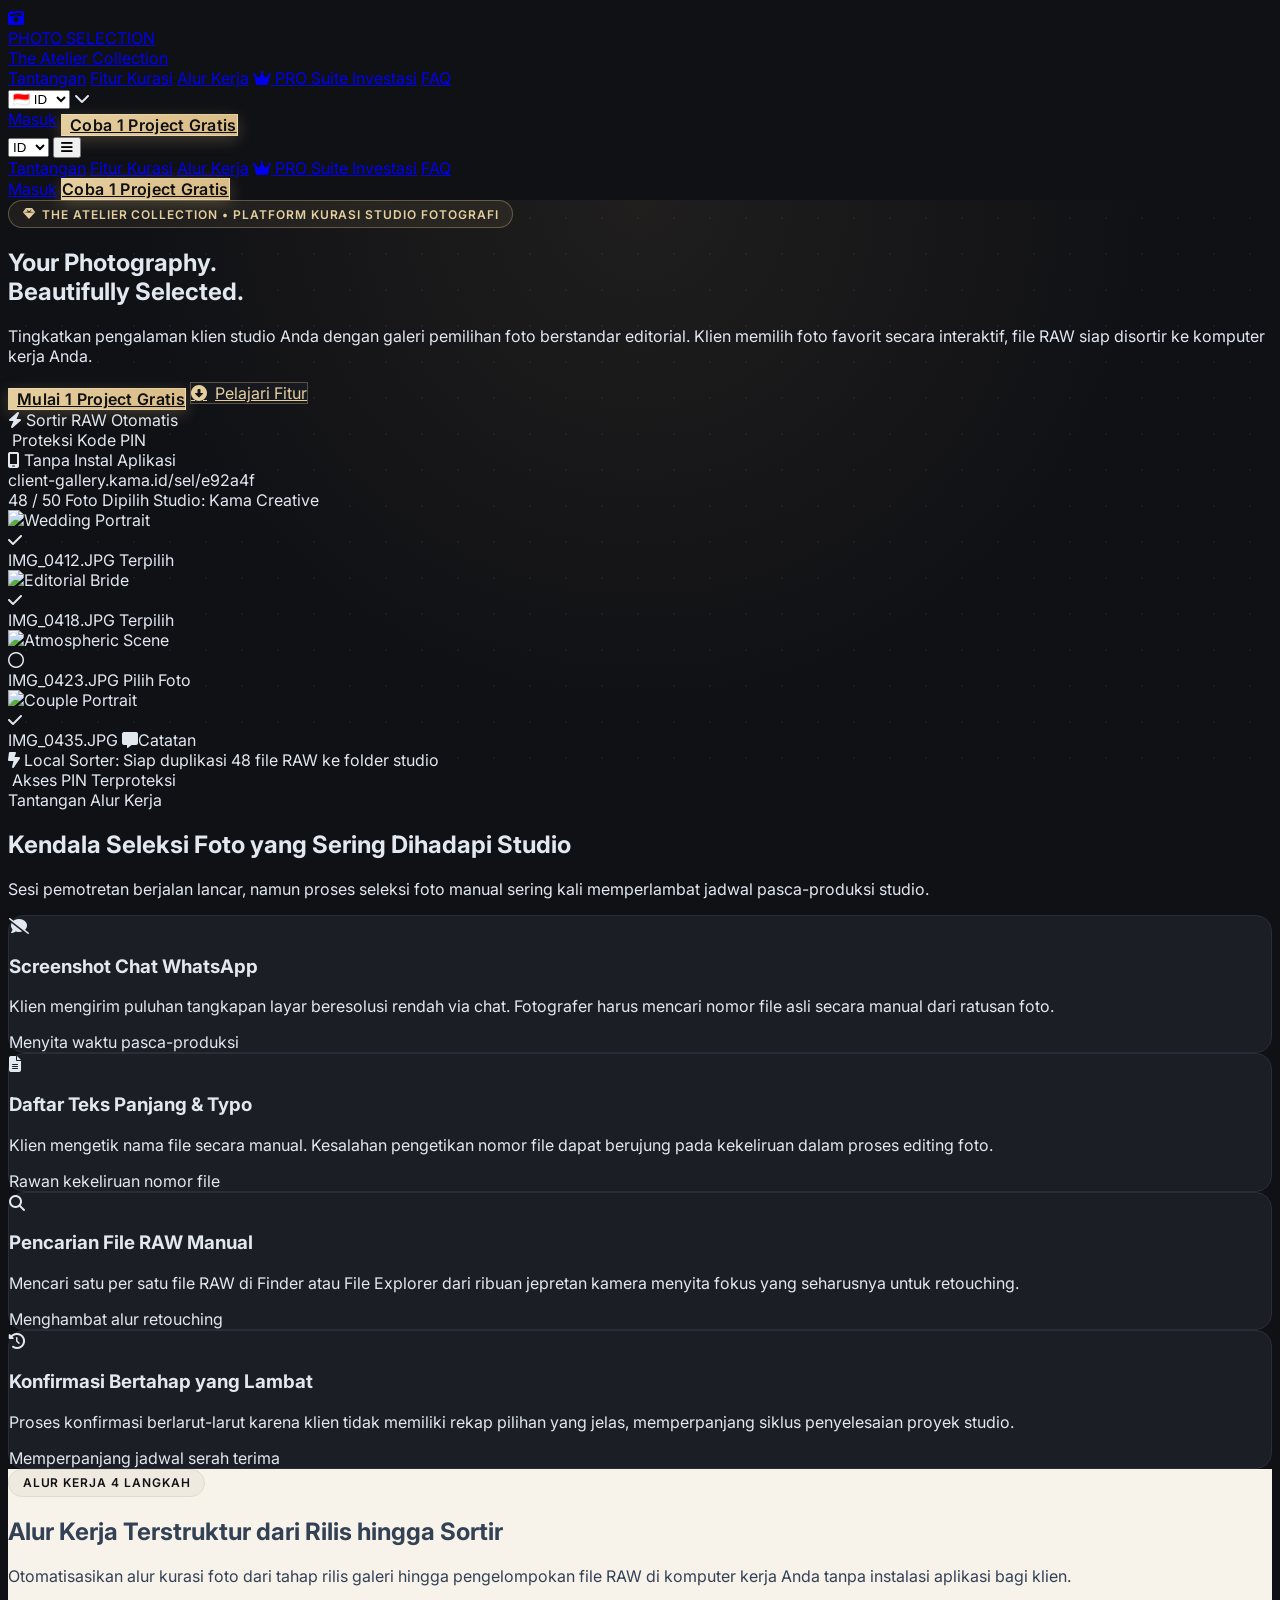
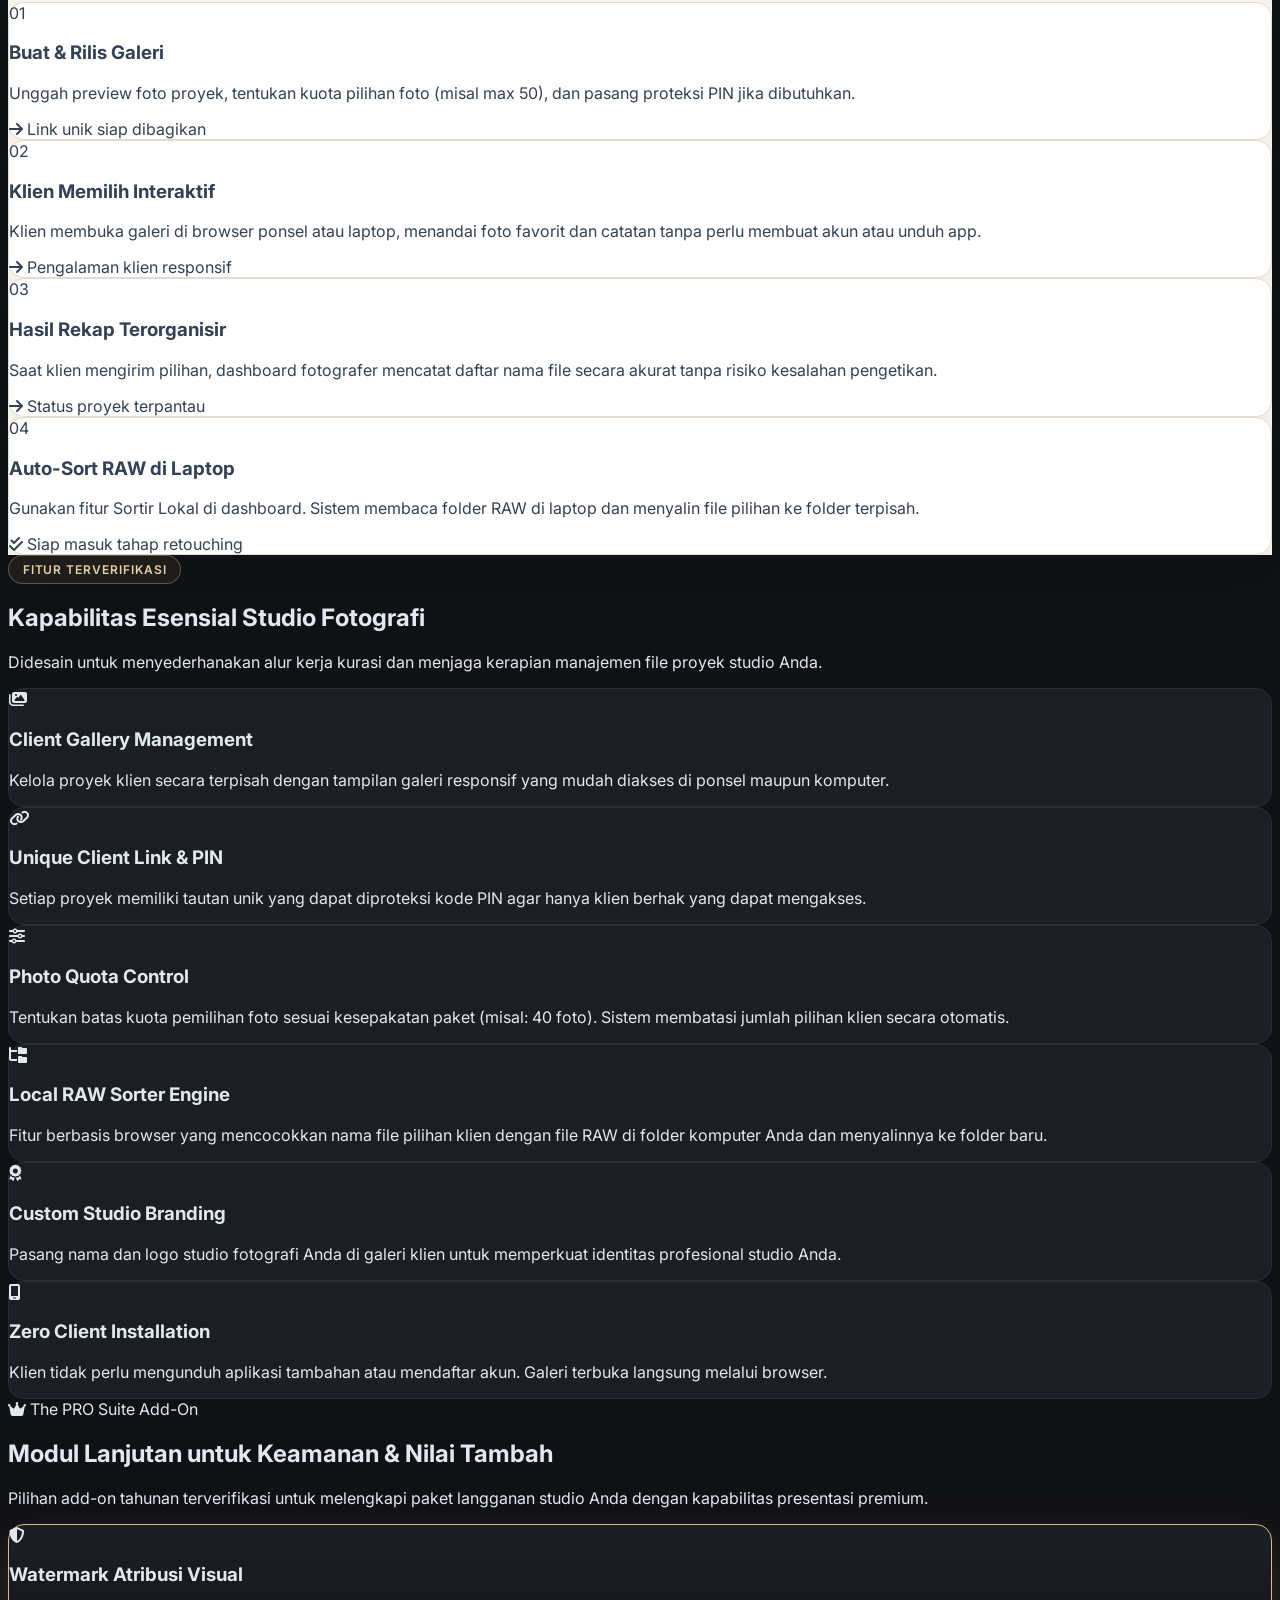
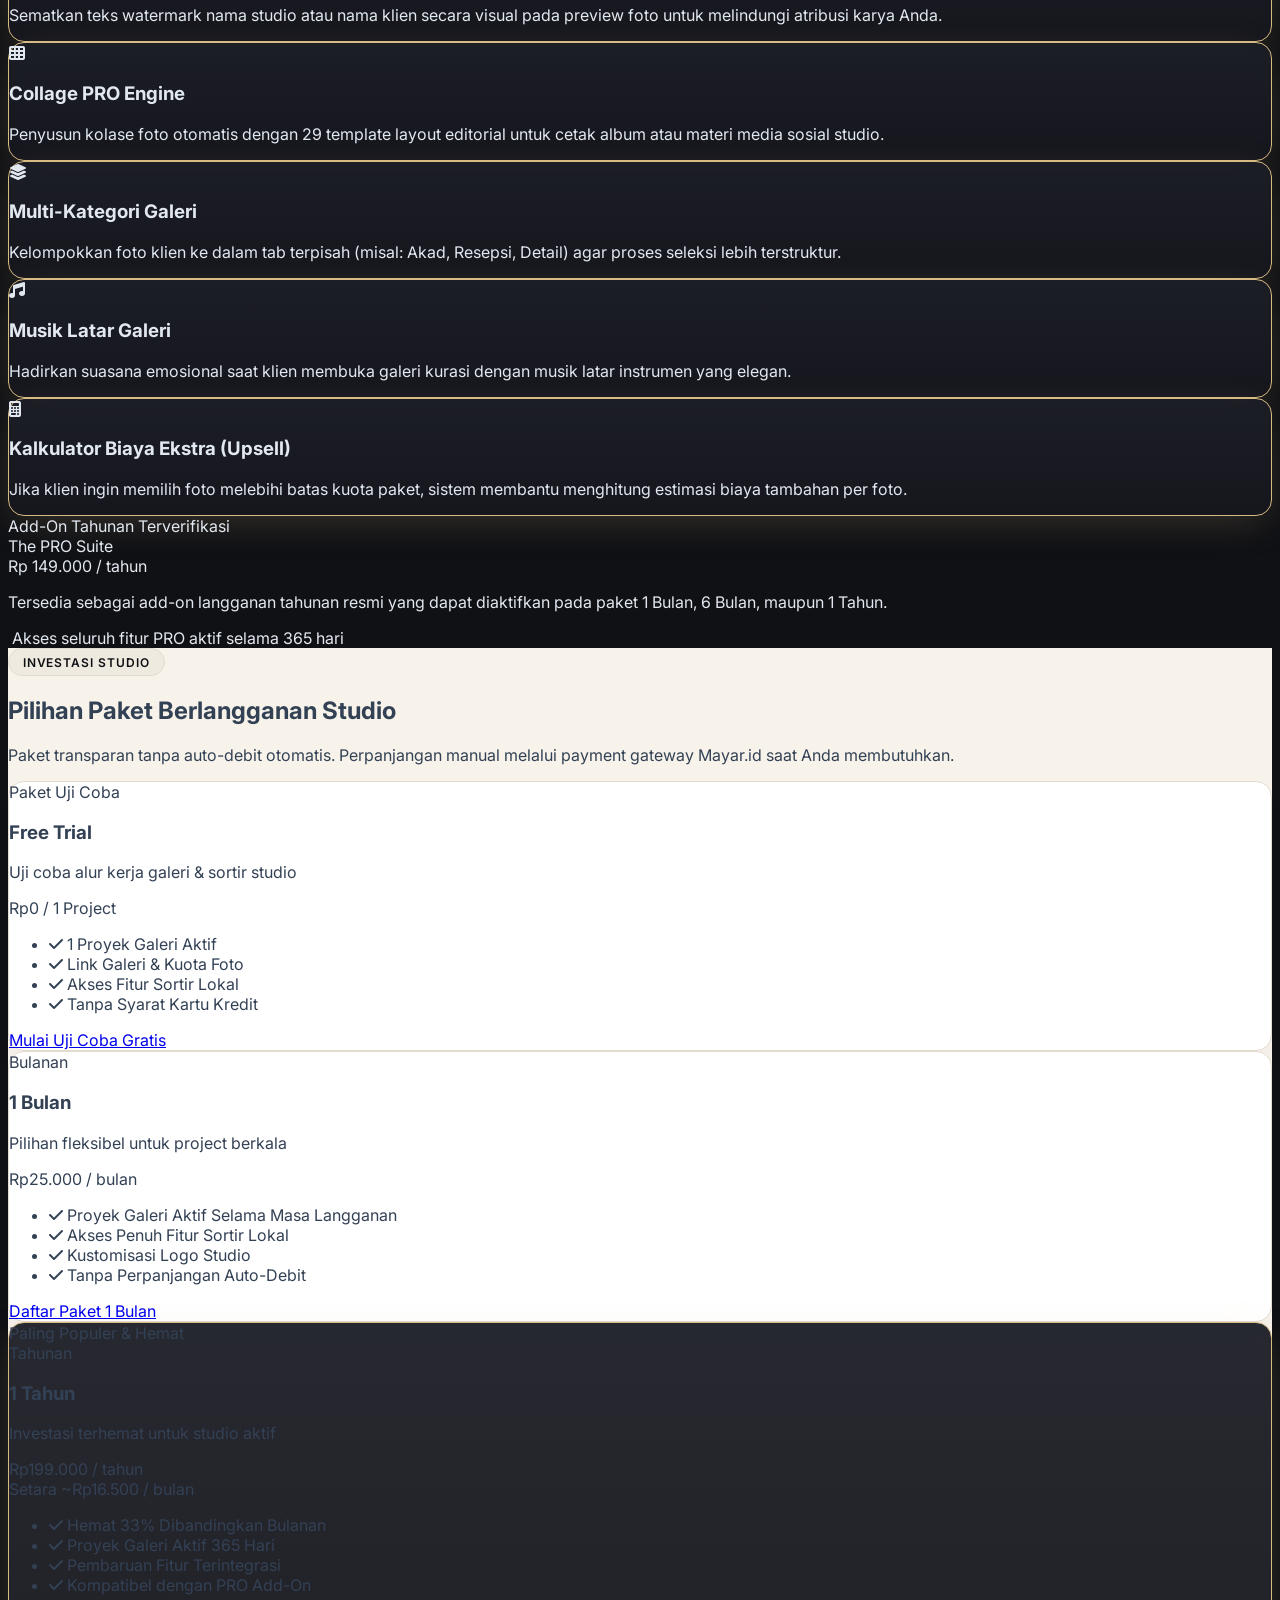
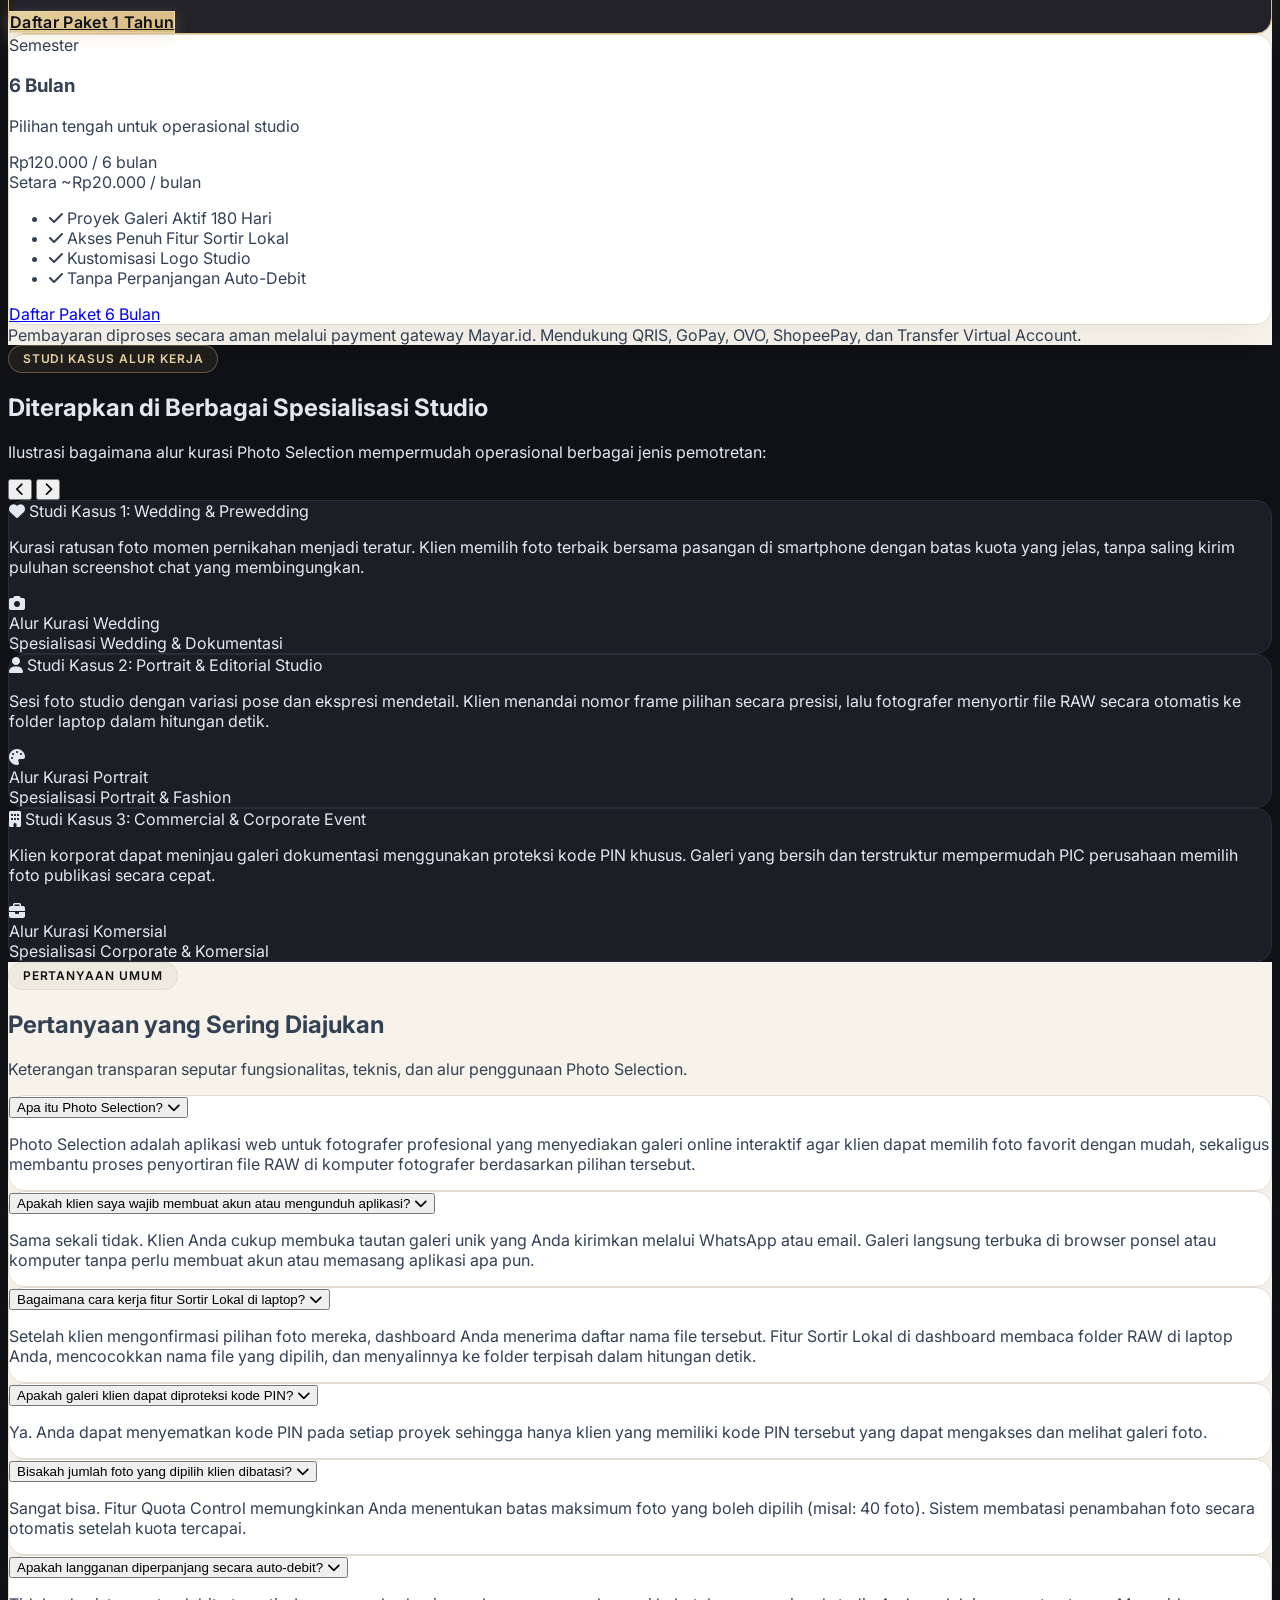
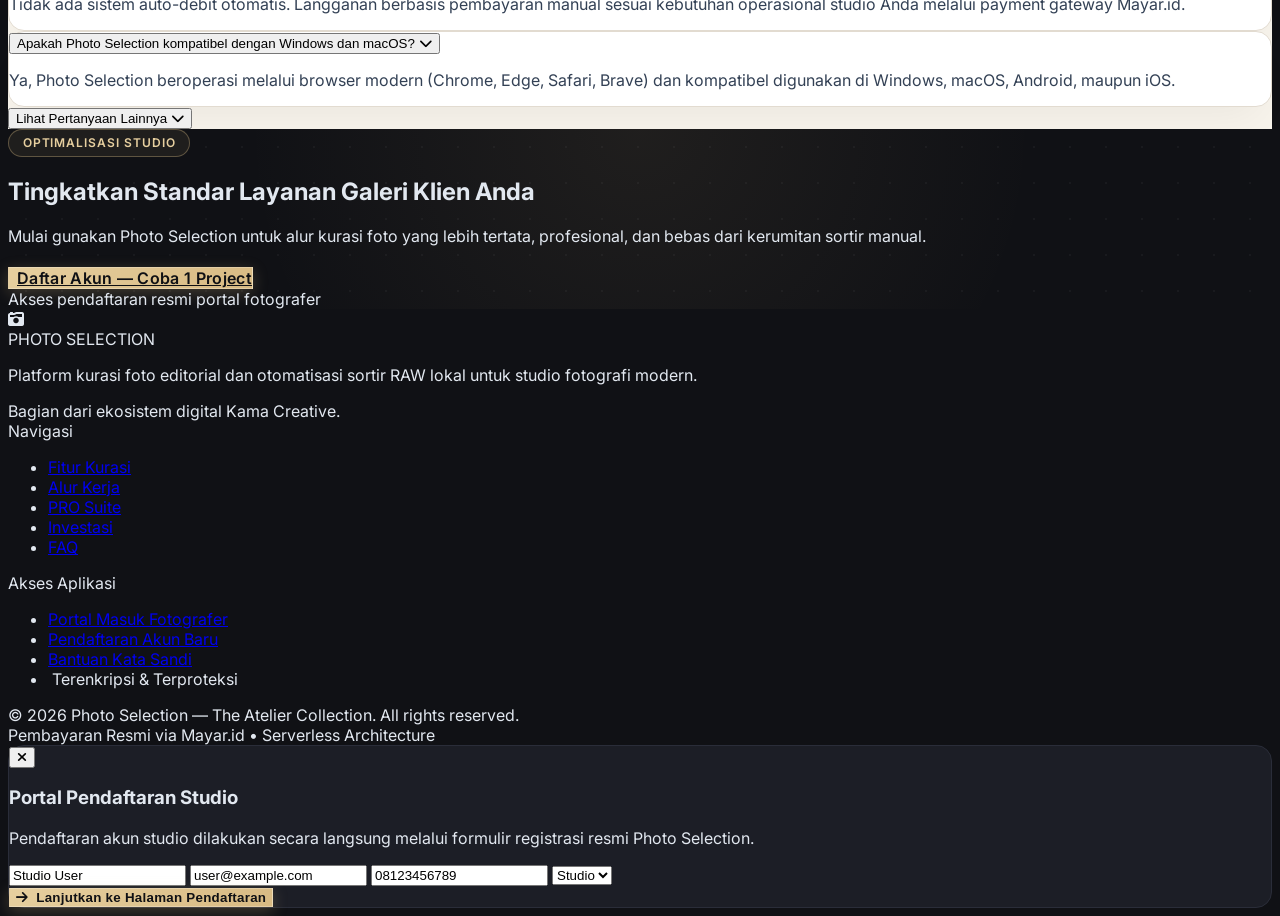
==== commit 5538dbd2: "feat(ui): Phase 5.2 luxury workspaces and safety fixes" ====
--- a/index.html
+++ b/index.html
@@ -187,123 +187,147 @@
     </header>
 
     <!-- ======================================================== -->
-    <!-- SECTION 2: CINEMATIC HERO                                -->
-    <!-- ======================================================== -->
-    <section class="relative pt-16 pb-24 lg:pt-28 lg:pb-36 noir-pattern overflow-hidden">
-        <div class="max-w-7xl mx-auto px-4 sm:px-6 lg:px-8 relative z-10 text-center">
-            <!-- Luxury Eyebrow Badge -->
-            <div class="inline-flex items-center justify-center mb-6">
-                <div class="badge-champagne">
-                    <i class="fa-solid fa-gem text-xs text-champagne"></i>
-                    <span data-i18n="hero.badge">The Atelier Collection • Platform Kurasi Studio Fotografi</span>
-                </div>
-            </div>
-
-            <!-- Headline -->
-            <h1 data-i18n="hero.title" data-i18n-html="true" class="font-serif text-3xl sm:text-5xl lg:text-6xl font-bold text-white tracking-tight leading-[1.15] max-w-4xl mx-auto mb-6">
-                Your Photography. <br class="hidden sm:inline">
-                <span class="italic font-normal text-champagne-light">Beautifully Selected.</span>
-            </h1>
-
-            <!-- Subheadline -->
-            <p data-i18n="hero.subtitle" class="text-base sm:text-lg lg:text-xl text-slate-400 max-w-2xl mx-auto leading-relaxed mb-10">
-                Tingkatkan pengalaman klien studio Anda dengan galeri pemilihan foto berstandar editorial. Klien memilih foto favorit secara interaktif, file RAW siap disortir ke komputer kerja Anda.
-            </p>
-
-            <!-- Hero CTAs -->
-            <div class="flex flex-col sm:flex-row items-center justify-center gap-4 max-w-md mx-auto mb-16">
-                <a href="app.html?auth=register" class="btn-champagne w-full sm:w-auto py-3.5 px-8 rounded-full text-xs uppercase tracking-wider font-bold">
-                    <i class="fa-solid fa-sparkles text-xs"></i>
-                    <span data-i18n="hero.cta_primary">Mulai 1 Project Gratis</span>
-                </a>
-                <a href="#fitur" class="btn-outline-champagne w-full sm:w-auto py-3.5 px-8 rounded-full text-xs uppercase tracking-wider font-semibold">
-                    <i class="fa-solid fa-circle-down text-xs"></i>
-                    <span data-i18n="hero.cta_secondary">Pelajari Fitur</span>
-                </a>
-            </div>
-
-            <!-- Luxury Interface Preview Mockup -->
-            <div class="max-w-5xl mx-auto rounded-2xl border border-champagne/30 bg-noir-card/90 shadow-2xl p-4 sm:p-6 backdrop-blur-xl relative">
-                <!-- Window Controls & Gallery Header -->
-                <div class="flex items-center justify-between pb-4 border-b border-white/5 mb-6 text-left">
-                    <div class="flex items-center gap-2">
-                        <span class="w-3 h-3 rounded-full bg-rose-500/80 inline-block"></span>
-                        <span class="w-3 h-3 rounded-full bg-amber-500/80 inline-block"></span>
-                        <span class="w-3 h-3 rounded-full bg-emerald-500/80 inline-block"></span>
-                        <span data-i18n="hero.mock_url" class="ml-3 text-xs text-slate-400 font-mono hidden sm:inline">client-gallery.kama.id/sel/e92a4f</span>
-                    </div>
-                    <div class="flex items-center gap-3">
-                        <span data-i18n="hero.mock_selected" class="text-xs text-champagne bg-champagne/10 border border-champagne/30 px-3 py-1 rounded-full font-semibold">
-                            48 / 50 Foto Dipilih
-                        </span>
-                        <span data-i18n="hero.mock_studio" class="text-xs text-slate-400 hidden sm:inline">Studio: Kama Creative</span>
-                    </div>
-                </div>
-
-                <!-- Gallery Photo Grid Simulation -->
-                <div class="grid grid-cols-2 sm:grid-cols-3 lg:grid-cols-4 gap-3 sm:gap-4 text-left">
-                    <!-- Photo Card 1 (Selected) -->
-                    <div class="group relative rounded-xl overflow-hidden aspect-[4/5] bg-noir-surface border-2 border-champagne shadow-lg">
-                        <img src="https://images.unsplash.com/photo-1519741497674-611481863552?auto=format&fit=crop&w=600&q=80" alt="Wedding Portrait" class="w-full h-full object-cover group-hover:scale-105 transition-transform duration-500">
-                        <div class="absolute inset-0 bg-gradient-to-t from-noir-base/80 via-transparent to-transparent"></div>
-                        <div class="absolute top-2.5 right-2.5 bg-champagne text-noir-base w-7 h-7 rounded-full flex items-center justify-center font-bold text-xs shadow-md">
-                            <i class="fa-solid fa-check"></i>
-                        </div>
-                        <div class="absolute bottom-2.5 left-2.5 right-2.5 flex items-center justify-between text-[11px] text-white font-mono">
-                            <span>IMG_0412.JPG</span>
-                            <span class="text-champagne font-bold">Terpilih</span>
-                        </div>
-                    </div>
-
-                    <!-- Photo Card 2 (Selected) -->
-                    <div class="group relative rounded-xl overflow-hidden aspect-[4/5] bg-noir-surface border-2 border-champagne shadow-lg">
-                        <img src="https://images.unsplash.com/photo-1511285560929-80b456fea0bc?auto=format&fit=crop&w=600&q=80" alt="Editorial Bride" class="w-full h-full object-cover group-hover:scale-105 transition-transform duration-500">
-                        <div class="absolute inset-0 bg-gradient-to-t from-noir-base/80 via-transparent to-transparent"></div>
-                        <div class="absolute top-2.5 right-2.5 bg-champagne text-noir-base w-7 h-7 rounded-full flex items-center justify-center font-bold text-xs shadow-md">
-                            <i class="fa-solid fa-check"></i>
-                        </div>
-                        <div class="absolute bottom-2.5 left-2.5 right-2.5 flex items-center justify-between text-[11px] text-white font-mono">
-                            <span>IMG_0418.JPG</span>
-                            <span class="text-champagne font-bold">Terpilih</span>
-                        </div>
-                    </div>
-
-                    <!-- Photo Card 3 (Unselected) -->
-                    <div class="group relative rounded-xl overflow-hidden aspect-[4/5] bg-noir-surface border border-white/10 opacity-75 hover:opacity-100 transition-opacity">
-                        <img src="https://images.unsplash.com/photo-1520854221256-17451cc331bf?auto=format&fit=crop&w=600&q=80" alt="Atmospheric Scene" class="w-full h-full object-cover group-hover:scale-105 transition-transform duration-500">
-                        <div class="absolute inset-0 bg-gradient-to-t from-noir-base/80 via-transparent to-transparent"></div>
-                        <div class="absolute top-2.5 right-2.5 bg-white/20 text-white w-7 h-7 rounded-full flex items-center justify-center font-bold text-xs">
-                            <i class="fa-regular fa-circle"></i>
-                        </div>
-                        <div class="absolute bottom-2.5 left-2.5 right-2.5 flex items-center justify-between text-[11px] text-slate-300 font-mono">
-                            <span>IMG_0423.JPG</span>
-                            <span class="text-slate-400">Pilih Foto</span>
-                        </div>
-                    </div>
-
-                    <!-- Photo Card 4 (Selected with Comment) -->
-                    <div class="hidden lg:block group relative rounded-xl overflow-hidden aspect-[4/5] bg-noir-surface border-2 border-champagne shadow-lg">
-                        <img src="https://images.unsplash.com/photo-1583939003579-730e3918a45a?auto=format&fit=crop&w=600&q=80" alt="Couple Portrait" class="w-full h-full object-cover group-hover:scale-105 transition-transform duration-500">
-                        <div class="absolute inset-0 bg-gradient-to-t from-noir-base/80 via-transparent to-transparent"></div>
-                        <div class="absolute top-2.5 right-2.5 bg-champagne text-noir-base w-7 h-7 rounded-full flex items-center justify-center font-bold text-xs shadow-md">
-                            <i class="fa-solid fa-check"></i>
-                        </div>
-                        <div class="absolute bottom-2.5 left-2.5 right-2.5 flex items-center justify-between text-[11px] text-white font-mono">
-                            <span>IMG_0435.JPG</span>
-                            <span class="text-amber-400"><i class="fa-solid fa-message mr-1"></i>Catatan</span>
-                        </div>
-                    </div>
-                </div>
-
-                <!-- Sorter Status Banner -->
-                <div class="mt-6 pt-4 border-t border-white/5 flex flex-col sm:flex-row items-center justify-between text-xs text-slate-400 gap-3">
-                    <div class="flex items-center gap-2">
-                        <i class="fa-solid fa-bolt-lightning text-champagne"></i>
-                        <span data-i18n="hero.mock_sorter">Local Sorter: Siap duplikasi 48 file RAW ke folder studio</span>
-                    </div>
-                    <div class="text-champagne font-semibold flex items-center gap-2">
-                        <i class="fa-solid fa-shield-check"></i>
-                        <span data-i18n="hero.mock_pin">Akses PIN Terproteksi</span>
+    <!-- SECTION 2: HERO C — CINEMATIC + PRODUCT                   -->
+    <!-- ======================================================== -->
+    <section class="relative pt-12 pb-20 lg:pt-20 lg:pb-28 noir-pattern overflow-hidden">
+        <div class="max-w-7xl mx-auto px-4 sm:px-6 lg:px-8 relative z-10">
+            <div class="grid grid-cols-1 lg:grid-cols-12 gap-10 lg:gap-8 items-center">
+                <!-- Left Column: Editorial Copy & Core CTAs (lg:col-span-5) -->
+                <div class="lg:col-span-5 text-center lg:text-left">
+                    <!-- Luxury Eyebrow Badge -->
+                    <div class="inline-flex items-center justify-center lg:justify-start mb-5">
+                        <div class="badge-champagne">
+                            <i class="fa-solid fa-gem text-xs text-champagne"></i>
+                            <span data-i18n="hero.badge">The Atelier Collection • Platform Kurasi Studio Fotografi</span>
+                        </div>
+                    </div>
+
+                    <!-- Grand Serif Headline -->
+                    <h1 data-i18n="hero.title" data-i18n-html="true" class="font-serif text-3xl sm:text-4xl lg:text-5xl xl:text-6xl font-bold text-white tracking-tight leading-[1.12] mb-5">
+                        Your Photography. <br class="hidden sm:inline">
+                        <span class="italic font-normal text-champagne-light">Beautifully Selected.</span>
+                    </h1>
+
+                    <!-- Editorial Subheadline -->
+                    <p data-i18n="hero.subtitle" class="text-sm sm:text-base lg:text-lg text-slate-300 leading-relaxed mb-8 max-w-xl mx-auto lg:mx-0">
+                        Tingkatkan pengalaman klien studio Anda dengan galeri pemilihan foto berstandar editorial. Klien memilih foto favorit secara interaktif, file RAW siap disortir ke komputer kerja Anda.
+                    </p>
+
+                    <!-- Hero CTAs -->
+                    <div class="flex flex-col sm:flex-row items-stretch sm:items-center justify-center lg:justify-start gap-3 sm:gap-4 mb-8">
+                        <a href="app.html?auth=register" class="btn-champagne py-3.5 px-7 rounded-full text-xs uppercase tracking-wider font-bold shadow-lg">
+                            <i class="fa-solid fa-sparkles text-xs"></i>
+                            <span data-i18n="hero.cta_primary">Mulai 1 Project Gratis</span>
+                        </a>
+                        <a href="#fitur" class="btn-outline-champagne py-3.5 px-6 rounded-full text-xs uppercase tracking-wider font-semibold">
+                            <i class="fa-solid fa-circle-down text-xs"></i>
+                            <span data-i18n="hero.cta_secondary">Pelajari Fitur</span>
+                        </a>
+                    </div>
+
+                    <!-- Editorial Trust & Feature Badges -->
+                    <div class="pt-6 border-t border-white/10 flex flex-wrap items-center justify-center lg:justify-start gap-4 text-xs text-slate-400">
+                        <div class="flex items-center gap-1.5">
+                            <i class="fa-solid fa-bolt text-champagne"></i>
+                            <span data-i18n="hero.pill_sorter">Sortir RAW Otomatis</span>
+                        </div>
+                        <div class="flex items-center gap-1.5">
+                            <i class="fa-solid fa-shield-check text-champagne"></i>
+                            <span data-i18n="hero.pill_pin">Proteksi Kode PIN</span>
+                        </div>
+                        <div class="flex items-center gap-1.5">
+                            <i class="fa-solid fa-mobile-screen text-champagne"></i>
+                            <span data-i18n="hero.pill_noinstall">Tanpa Instal Aplikasi</span>
+                        </div>
+                    </div>
+                </div>
+
+                <!-- Right Column: Hero C Cinematic Visual + Gallery Mockup (lg:col-span-7) -->
+                <div class="lg:col-span-7 relative">
+                    <!-- Luxury Interface Preview Mockup -->
+                    <div class="rounded-2xl border border-champagne/40 bg-noir-card/95 shadow-2xl p-4 sm:p-5 backdrop-blur-xl relative">
+                        <!-- Window Controls & Gallery Header -->
+                        <div class="flex items-center justify-between pb-3.5 border-b border-white/10 mb-4 text-left">
+                            <div class="flex items-center gap-2">
+                                <span class="w-3 h-3 rounded-full bg-rose-500/80 inline-block"></span>
+                                <span class="w-3 h-3 rounded-full bg-amber-500/80 inline-block"></span>
+                                <span class="w-3 h-3 rounded-full bg-emerald-500/80 inline-block"></span>
+                                <span data-i18n="hero.mock_url" class="ml-2.5 text-xs text-slate-400 font-mono hidden sm:inline">client-gallery.kama.id/sel/e92a4f</span>
+                            </div>
+                            <div class="flex items-center gap-2.5">
+                                <span data-i18n="hero.mock_selected" class="text-xs text-champagne bg-champagne/10 border border-champagne/30 px-3 py-1 rounded-full font-semibold">
+                                    48 / 50 Foto Dipilih
+                                </span>
+                                <span data-i18n="hero.mock_studio" class="text-xs text-slate-400 hidden sm:inline">Studio: Kama Creative</span>
+                            </div>
+                        </div>
+
+                        <!-- Gallery Photo Grid Simulation (Cinematic Featured + Grid) -->
+                        <div class="grid grid-cols-2 sm:grid-cols-4 gap-2.5 sm:gap-3 text-left">
+                            <!-- Photo Card 1 (Cinematic Highlight - Selected) -->
+                            <div class="group relative rounded-xl overflow-hidden aspect-[4/5] bg-noir-surface border-2 border-champagne shadow-lg">
+                                <img src="https://images.unsplash.com/photo-1519741497674-611481863552?auto=format&fit=crop&w=600&q=80" alt="Wedding Portrait" width="300" height="375" loading="eager" decoding="async" class="w-full h-full object-cover group-hover:scale-105 transition-transform duration-500">
+                                <div class="absolute inset-0 bg-gradient-to-t from-noir-base/80 via-transparent to-transparent"></div>
+                                <div class="absolute top-2 right-2 bg-champagne text-noir-base w-6 h-6 rounded-full flex items-center justify-center font-bold text-xs shadow-md">
+                                    <i class="fa-solid fa-check text-[11px]"></i>
+                                </div>
+                                <div class="absolute bottom-2 left-2 right-2 flex items-center justify-between text-[10px] sm:text-[11px] text-white font-mono">
+                                    <span>IMG_0412.JPG</span>
+                                    <span class="text-champagne font-bold" data-i18n="hero.mock_status_selected">Terpilih</span>
+                                </div>
+                            </div>
+
+                            <!-- Photo Card 2 (Editorial Bride - Selected) -->
+                            <div class="group relative rounded-xl overflow-hidden aspect-[4/5] bg-noir-surface border-2 border-champagne shadow-lg">
+                                <img src="https://images.unsplash.com/photo-1511285560929-80b456fea0bc?auto=format&fit=crop&w=600&q=80" alt="Editorial Bride" width="300" height="375" loading="eager" decoding="async" class="w-full h-full object-cover group-hover:scale-105 transition-transform duration-500">
+                                <div class="absolute inset-0 bg-gradient-to-t from-noir-base/80 via-transparent to-transparent"></div>
+                                <div class="absolute top-2 right-2 bg-champagne text-noir-base w-6 h-6 rounded-full flex items-center justify-center font-bold text-xs shadow-md">
+                                    <i class="fa-solid fa-check text-[11px]"></i>
+                                </div>
+                                <div class="absolute bottom-2 left-2 right-2 flex items-center justify-between text-[10px] sm:text-[11px] text-white font-mono">
+                                    <span>IMG_0418.JPG</span>
+                                    <span class="text-champagne font-bold" data-i18n="hero.mock_status_selected">Terpilih</span>
+                                </div>
+                            </div>
+
+                            <!-- Photo Card 3 (Atmospheric Scene - Unselected) -->
+                            <div class="group relative rounded-xl overflow-hidden aspect-[4/5] bg-noir-surface border border-white/10 opacity-75 hover:opacity-100 transition-opacity">
+                                <img src="https://images.unsplash.com/photo-1520854221256-17451cc331bf?auto=format&fit=crop&w=600&q=80" alt="Atmospheric Scene" width="300" height="375" loading="eager" decoding="async" class="w-full h-full object-cover group-hover:scale-105 transition-transform duration-500">
+                                <div class="absolute inset-0 bg-gradient-to-t from-noir-base/80 via-transparent to-transparent"></div>
+                                <div class="absolute top-2 right-2 bg-white/20 text-white w-6 h-6 rounded-full flex items-center justify-center font-bold text-xs">
+                                    <i class="fa-regular fa-circle text-[11px]"></i>
+                                </div>
+                                <div class="absolute bottom-2 left-2 right-2 flex items-center justify-between text-[10px] sm:text-[11px] text-slate-300 font-mono">
+                                    <span>IMG_0423.JPG</span>
+                                    <span class="text-slate-400" data-i18n="hero.mock_status_unselected">Pilih Foto</span>
+                                </div>
+                            </div>
+
+                            <!-- Photo Card 4 (Couple Portrait - Note) -->
+                            <div class="group relative rounded-xl overflow-hidden aspect-[4/5] bg-noir-surface border-2 border-champagne shadow-lg">
+                                <img src="https://images.unsplash.com/photo-1583939003579-730e3918a45a?auto=format&fit=crop&w=600&q=80" alt="Couple Portrait" width="300" height="375" loading="eager" decoding="async" class="w-full h-full object-cover group-hover:scale-105 transition-transform duration-500">
+                                <div class="absolute inset-0 bg-gradient-to-t from-noir-base/80 via-transparent to-transparent"></div>
+                                <div class="absolute top-2 right-2 bg-champagne text-noir-base w-6 h-6 rounded-full flex items-center justify-center font-bold text-xs shadow-md">
+                                    <i class="fa-solid fa-check text-[11px]"></i>
+                                </div>
+                                <div class="absolute bottom-2 left-2 right-2 flex items-center justify-between text-[10px] sm:text-[11px] text-white font-mono">
+                                    <span>IMG_0435.JPG</span>
+                                    <span class="text-amber-400 flex items-center"><i class="fa-solid fa-message mr-1 text-[10px]"></i><span data-i18n="hero.mock_status_note">Catatan</span></span>
+                                </div>
+                            </div>
+                        </div>
+
+                        <!-- Sorter Status Banner -->
+                        <div class="mt-4 pt-3.5 border-t border-white/10 flex flex-col sm:flex-row items-center justify-between text-xs text-slate-400 gap-2.5">
+                            <div class="flex items-center gap-2">
+                                <i class="fa-solid fa-bolt-lightning text-champagne"></i>
+                                <span data-i18n="hero.mock_sorter">Local Sorter: Siap duplikasi 48 file RAW ke folder studio</span>
+                            </div>
+                            <div class="text-champagne font-semibold flex items-center gap-2">
+                                <i class="fa-solid fa-shield-check"></i>
+                                <span data-i18n="hero.mock_pin">Akses PIN Terproteksi</span>
+                            </div>
+                        </div>
                     </div>
                 </div>
             </div>
@@ -418,8 +442,8 @@
                     <p data-i18n="workflow.step1.desc" class="text-slate-600 text-sm leading-relaxed mb-4">
                         Unggah preview foto proyek, tentukan kuota pilihan foto (misal max 50), dan pasang proteksi PIN jika dibutuhkan.
                     </p>
-                    <div data-i18n="workflow.step1.note" class="text-xs text-champagne font-semibold flex items-center gap-1.5">
-                        <i class="fa-solid fa-arrow-right"></i> Link unik siap dibagikan
+                    <div class="text-xs text-champagne font-semibold flex items-center gap-1.5">
+                        <i class="fa-solid fa-arrow-right"></i> <span data-i18n="workflow.step1.note">Link unik siap dibagikan</span>
                     </div>
                 </div>
 
@@ -430,8 +454,8 @@
                     <p data-i18n="workflow.step2.desc" class="text-slate-600 text-sm leading-relaxed mb-4">
                         Klien membuka galeri di browser ponsel atau laptop, menandai foto favorit dan catatan tanpa perlu membuat akun atau unduh app.
                     </p>
-                    <div data-i18n="workflow.step2.note" class="text-xs text-champagne font-semibold flex items-center gap-1.5">
-                        <i class="fa-solid fa-arrow-right"></i> Pengalaman klien responsif
+                    <div class="text-xs text-champagne font-semibold flex items-center gap-1.5">
+                        <i class="fa-solid fa-arrow-right"></i> <span data-i18n="workflow.step2.note">Pengalaman klien responsif</span>
                     </div>
                 </div>
 
@@ -442,8 +466,8 @@
                     <p data-i18n="workflow.step3.desc" class="text-slate-600 text-sm leading-relaxed mb-4">
                         Saat klien mengirim pilihan, dashboard fotografer mencatat daftar nama file secara akurat tanpa risiko kesalahan pengetikan.
                     </p>
-                    <div data-i18n="workflow.step3.note" class="text-xs text-champagne font-semibold flex items-center gap-1.5">
-                        <i class="fa-solid fa-arrow-right"></i> Status proyek terpantau
+                    <div class="text-xs text-champagne font-semibold flex items-center gap-1.5">
+                        <i class="fa-solid fa-arrow-right"></i> <span data-i18n="workflow.step3.note">Status proyek terpantau</span>
                     </div>
                 </div>
 
@@ -454,8 +478,8 @@
                     <p data-i18n="workflow.step4.desc" class="text-slate-600 text-sm leading-relaxed mb-4">
                         Gunakan fitur Sortir Lokal di dashboard. Sistem membaca folder RAW di laptop dan menyalin file pilihan ke folder terpisah.
                     </p>
-                    <div data-i18n="workflow.step4.note" class="text-xs text-champagne font-semibold flex items-center gap-1.5">
-                        <i class="fa-solid fa-check-double"></i> Siap masuk tahap retouching
+                    <div class="text-xs text-champagne font-semibold flex items-center gap-1.5">
+                        <i class="fa-solid fa-check-double"></i> <span data-i18n="workflow.step4.note">Siap masuk tahap retouching</span>
                     </div>
                 </div>
             </div>
@@ -853,7 +877,7 @@
                             <i class="fa-solid fa-camera"></i>
                         </div>
                         <div>
-                            <div class="text-xs font-bold text-white">Alur Kurasi Wedding</div>
+                            <div data-i18n="usecases.c1.title" class="text-xs font-bold text-white">Alur Kurasi Wedding</div>
                             <div data-i18n="usecases.c1.cat" class="text-[11px] text-slate-400">Spesialisasi Wedding & Dokumentasi</div>
                         </div>
                     </div>
@@ -875,7 +899,7 @@
                             <i class="fa-solid fa-palette"></i>
                         </div>
                         <div>
-                            <div class="text-xs font-bold text-white">Alur Kurasi Portrait</div>
+                            <div data-i18n="usecases.c2.title" class="text-xs font-bold text-white">Alur Kurasi Portrait</div>
                             <div data-i18n="usecases.c2.cat" class="text-[11px] text-slate-400">Spesialisasi Portrait & Fashion</div>
                         </div>
                     </div>
@@ -897,7 +921,7 @@
                             <i class="fa-solid fa-briefcase"></i>
                         </div>
                         <div>
-                            <div class="text-xs font-bold text-white">Alur Kurasi Komersial</div>
+                            <div data-i18n="usecases.c3.title" class="text-xs font-bold text-white">Alur Kurasi Komersial</div>
                             <div data-i18n="usecases.c3.cat" class="text-[11px] text-slate-400">Spesialisasi Corporate & Komersial</div>
                         </div>
                     </div>
@@ -1314,6 +1338,12 @@
                 'hero.mock_studio': 'Studio: Kama Creative',
                 'hero.mock_sorter': 'Local Sorter: Siap duplikasi 48 file RAW ke folder studio',
                 'hero.mock_pin': 'Akses PIN Terproteksi',
+                'hero.pill_sorter': 'Sortir RAW Otomatis',
+                'hero.pill_pin': 'Proteksi Kode PIN',
+                'hero.pill_noinstall': 'Tanpa Instal Aplikasi',
+                'hero.mock_status_selected': 'Terpilih',
+                'hero.mock_status_unselected': 'Pilih Foto',
+                'hero.mock_status_note': 'Catatan',
 
                 'problem.badge': 'Tantangan Alur Kerja',
                 'problem.title': 'Kendala Seleksi Foto yang Sering Dihadapi Studio',
@@ -1436,11 +1466,14 @@
                 'usecases.subtitle': 'Ilustrasi bagaimana alur kurasi Photo Selection mempermudah operasional berbagai jenis pemotretan:',
                 'usecases.c1.tag': 'Studi Kasus 1: Wedding & Prewedding',
                 'usecases.c1.desc': 'Kurasi ratusan foto momen pernikahan menjadi teratur. Klien memilih foto terbaik bersama pasangan di smartphone dengan batas kuota yang jelas, tanpa saling kirim puluhan screenshot chat yang membingungkan.',
+                'usecases.c1.title': 'Alur Kurasi Wedding',
                 'usecases.c1.cat': 'Spesialisasi Wedding & Dokumentasi',
                 'usecases.c2.tag': 'Studi Kasus 2: Portrait & Editorial Studio',
+                'usecases.c2.title': 'Alur Kurasi Portrait',
                 'usecases.c2.desc': 'Sesi foto studio dengan variasi pose dan ekspresi mendetail. Klien menandai nomor frame pilihan secara presisi, lalu fotografer menyortir file RAW secara otomatis ke folder laptop dalam hitungan detik.',
                 'usecases.c2.cat': 'Spesialisasi Portrait & Fashion',
                 'usecases.c3.tag': 'Studi Kasus 3: Commercial & Corporate Event',
+                'usecases.c3.title': 'Alur Kurasi Komersial',
                 'usecases.c3.desc': 'Klien korporat dapat meninjau galeri dokumentasi menggunakan proteksi kode PIN khusus. Galeri yang bersih dan terstruktur mempermudah PIC perusahaan memilih foto publikasi secara cepat.',
                 'usecases.c3.cat': 'Spesialisasi Corporate & Komersial',
 
@@ -1505,6 +1538,12 @@
                 'hero.mock_studio': 'Studio: Kama Creative',
                 'hero.mock_sorter': 'Local Sorter: Ready to duplicate 48 RAW files to studio folder',
                 'hero.mock_pin': 'PIN Protected Access',
+                'hero.pill_sorter': 'Auto RAW Sorting',
+                'hero.pill_pin': 'PIN Protected Gallery',
+                'hero.pill_noinstall': 'Zero Client Installation',
+                'hero.mock_status_selected': 'Selected',
+                'hero.mock_status_unselected': 'Select Photo',
+                'hero.mock_status_note': 'Client Note',
 
                 'problem.badge': 'Workflow Challenges',
                 'problem.title': 'Common Photo Selection Bottlenecks in Studio Workflows',
@@ -1627,11 +1666,14 @@
                 'usecases.subtitle': 'Illustrating how Photo Selection simplifies curation operations for different shoot types:',
                 'usecases.c1.tag': 'Use Case 1: Wedding & Prewedding',
                 'usecases.c1.desc': 'Curating hundreds of wedding captures stays organized. Clients select favorite photos together on smartphones within defined quotas, without sending dozens of confusing chat screenshots.',
+                'usecases.c1.title': 'Wedding Curation Flow',
                 'usecases.c1.cat': 'Wedding & Event Documentation',
                 'usecases.c2.tag': 'Use Case 2: Portrait & Editorial Studio',
+                'usecases.c2.title': 'Portrait Curation Flow',
                 'usecases.c2.desc': 'Studio shoots with detailed pose and expression variations. Clients accurately select frame numbers, then photographers automatically sort RAW files to their laptop directory in seconds.',
                 'usecases.c2.cat': 'Portrait & Fashion Specialty',
                 'usecases.c3.tag': 'Use Case 3: Commercial & Corporate Event',
+                'usecases.c3.title': 'Commercial Curation Flow',
                 'usecases.c3.desc': 'Corporate clients review documentation galleries using dedicated PIN security. A clean, structured gallery allows company PICs to select publication photos swiftly.',
                 'usecases.c3.cat': 'Corporate & Commercial Specialty',
 
@@ -1697,6 +1739,16 @@
                     else el.textContent = dict[key];
                 }
             });
+
+            var extraFaq = document.getElementById('extraFaq');
+            var btnMoreFaq = document.getElementById('btnMoreFaq');
+            if (btnMoreFaq && extraFaq) {
+                var btnSpan = btnMoreFaq.querySelector('span');
+                var isExpanded = !extraFaq.classList.contains('hidden');
+                if (btnSpan && isExpanded) {
+                    btnSpan.textContent = dict['faq.less'] || (selectedLang === 'en' ? 'Hide' : 'Sembunyikan');
+                }
+            }
         }
 
         document.addEventListener('DOMContentLoaded', function () {
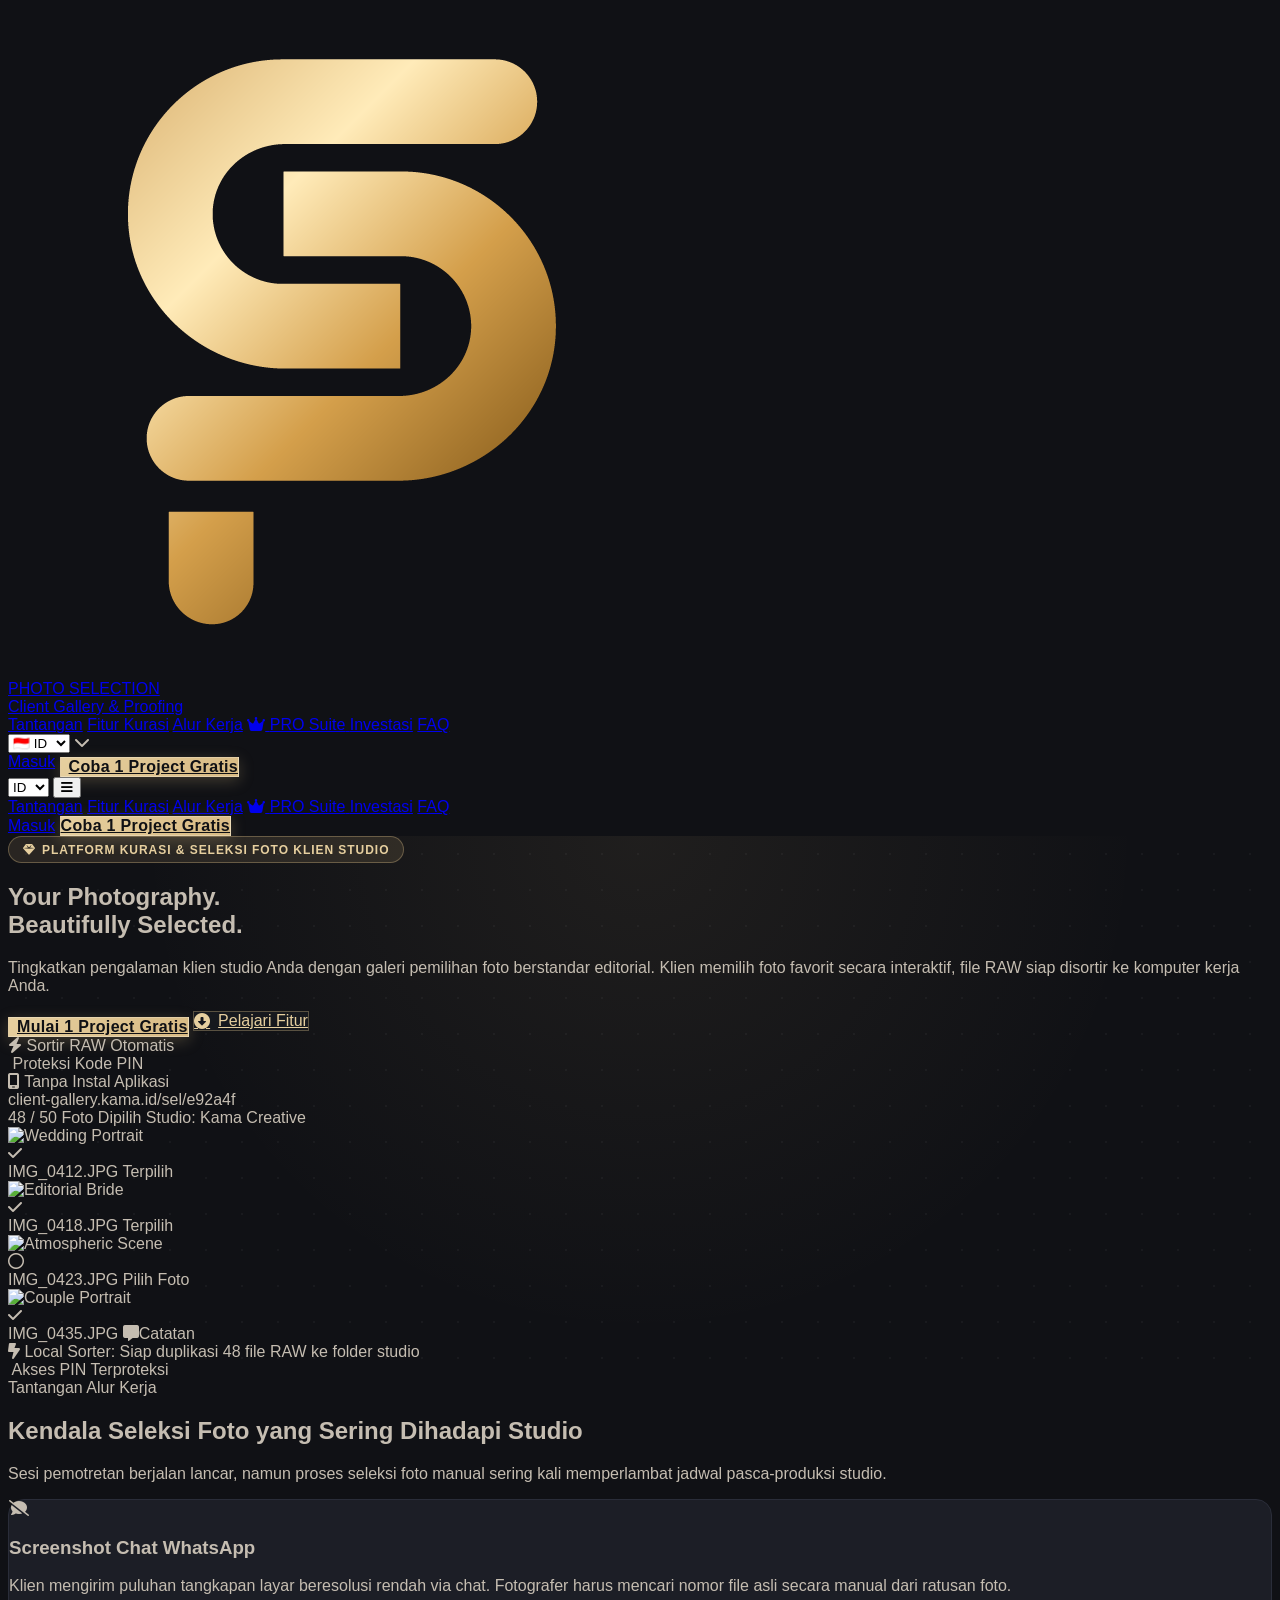
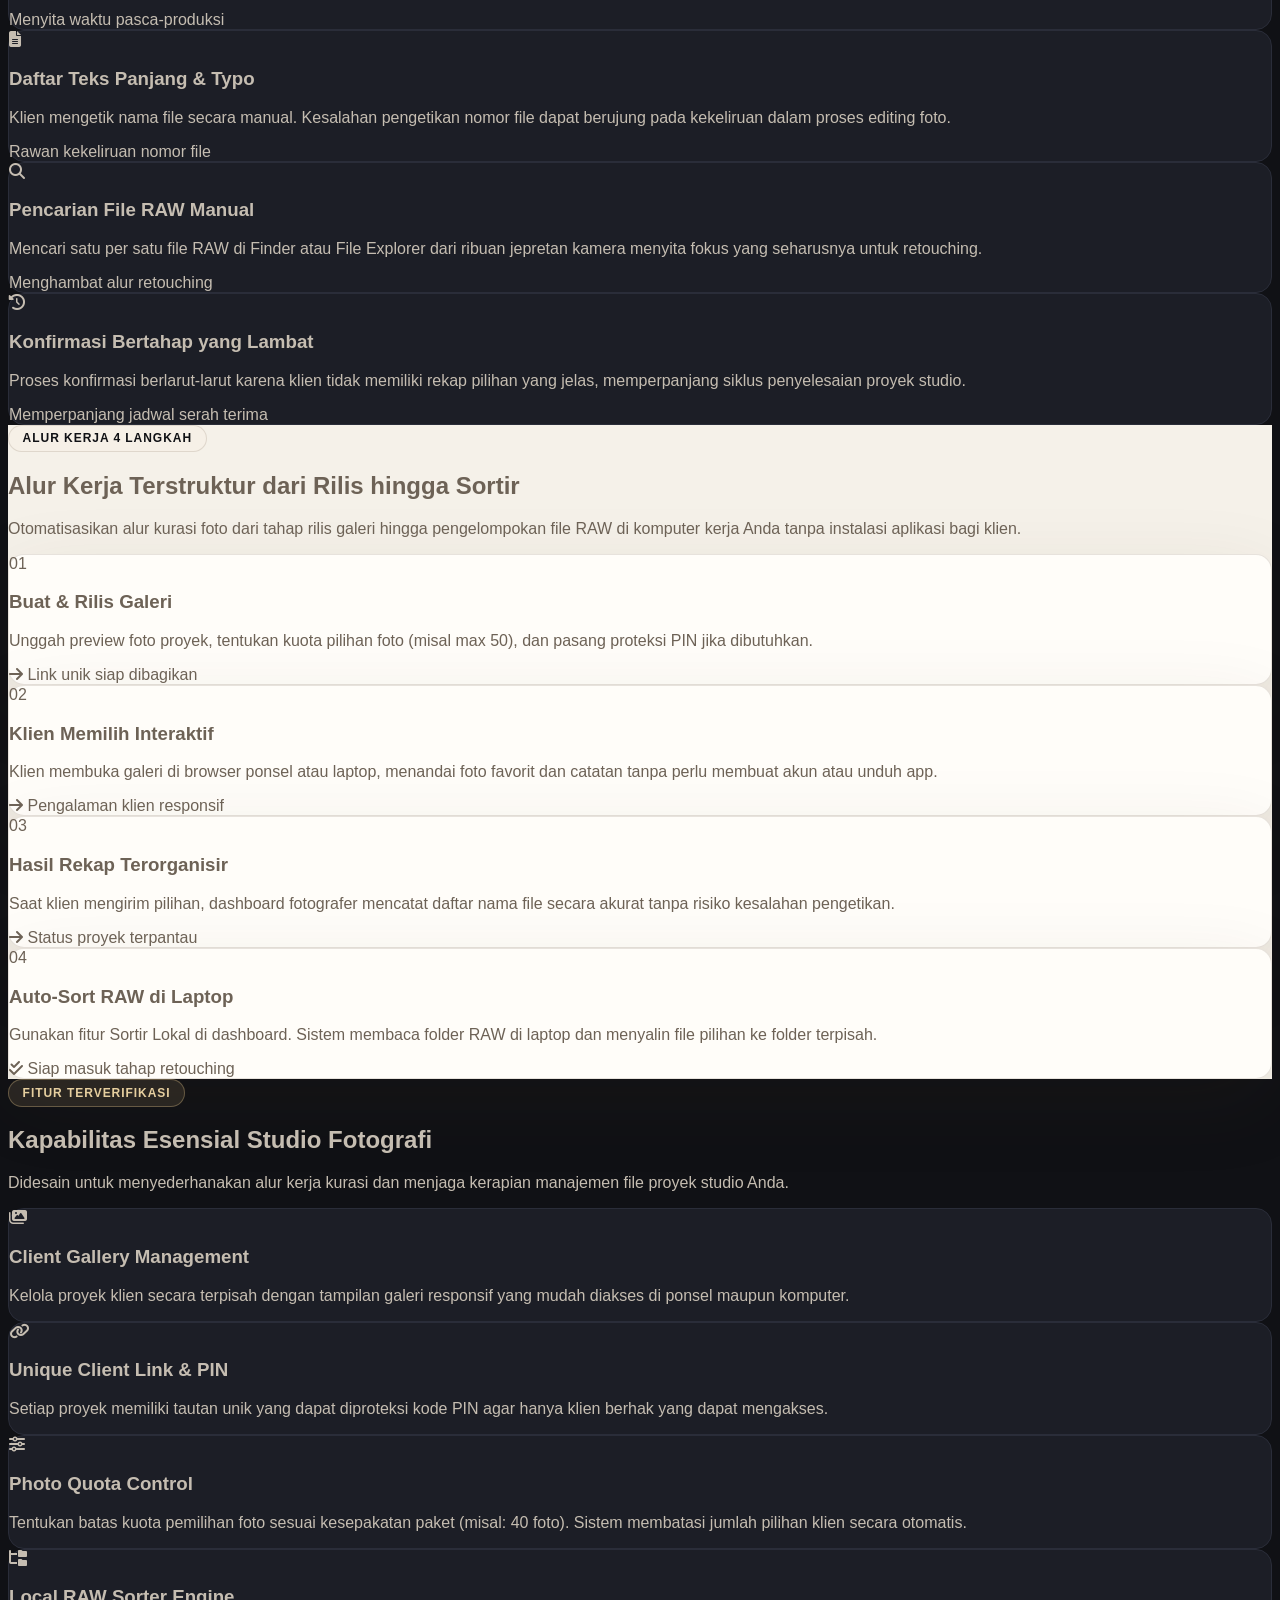
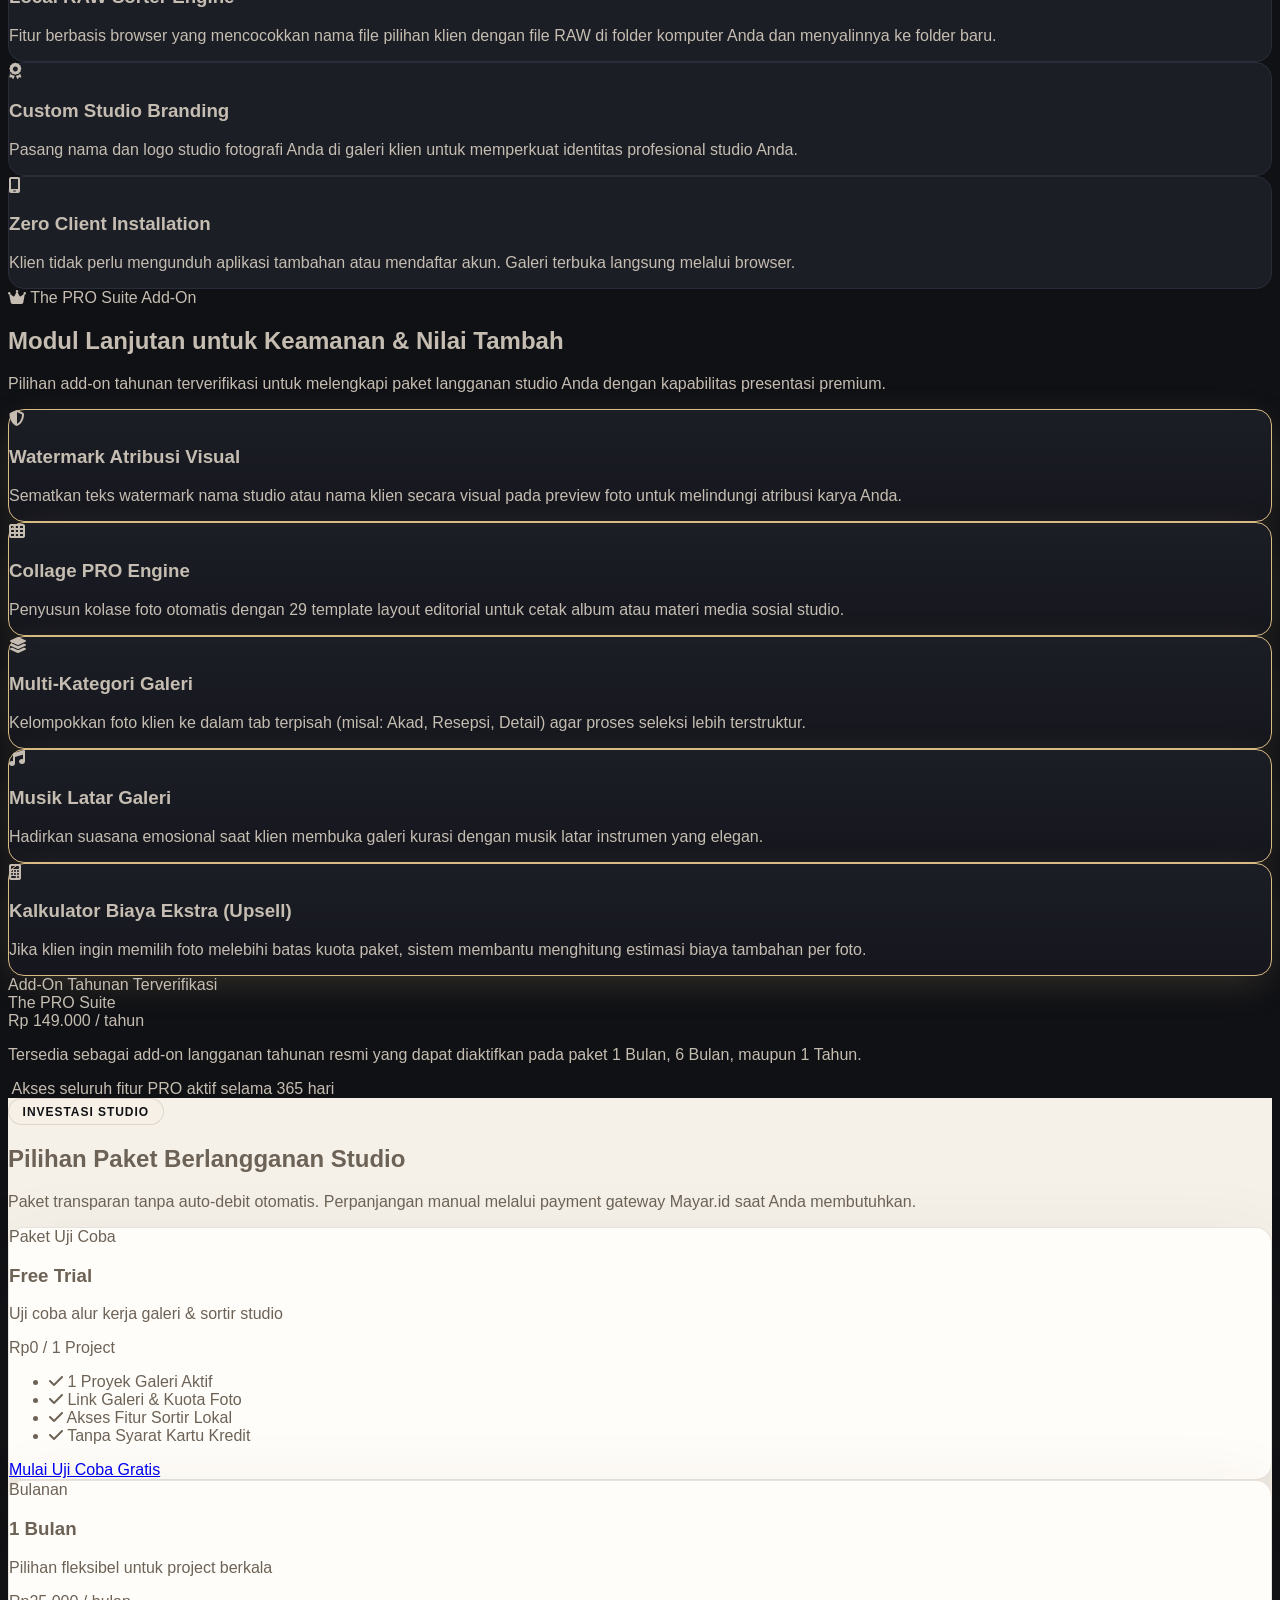
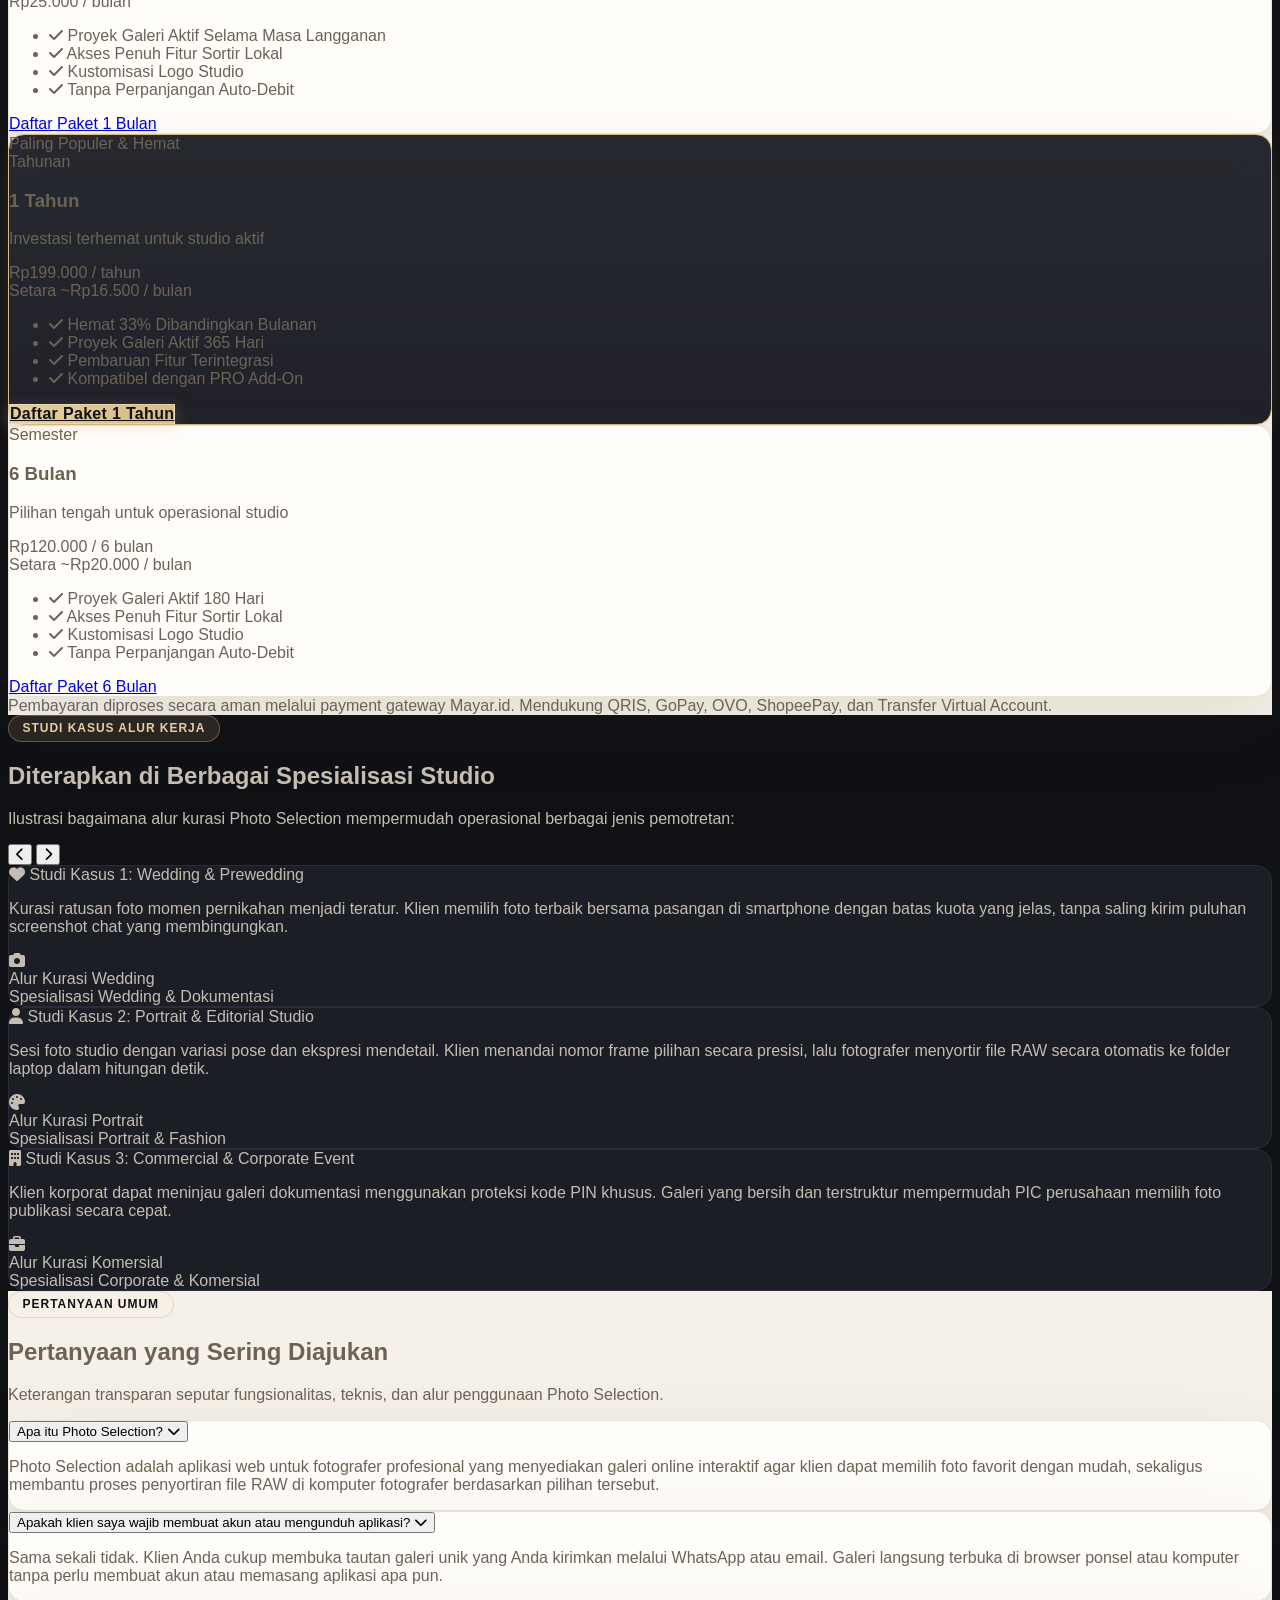
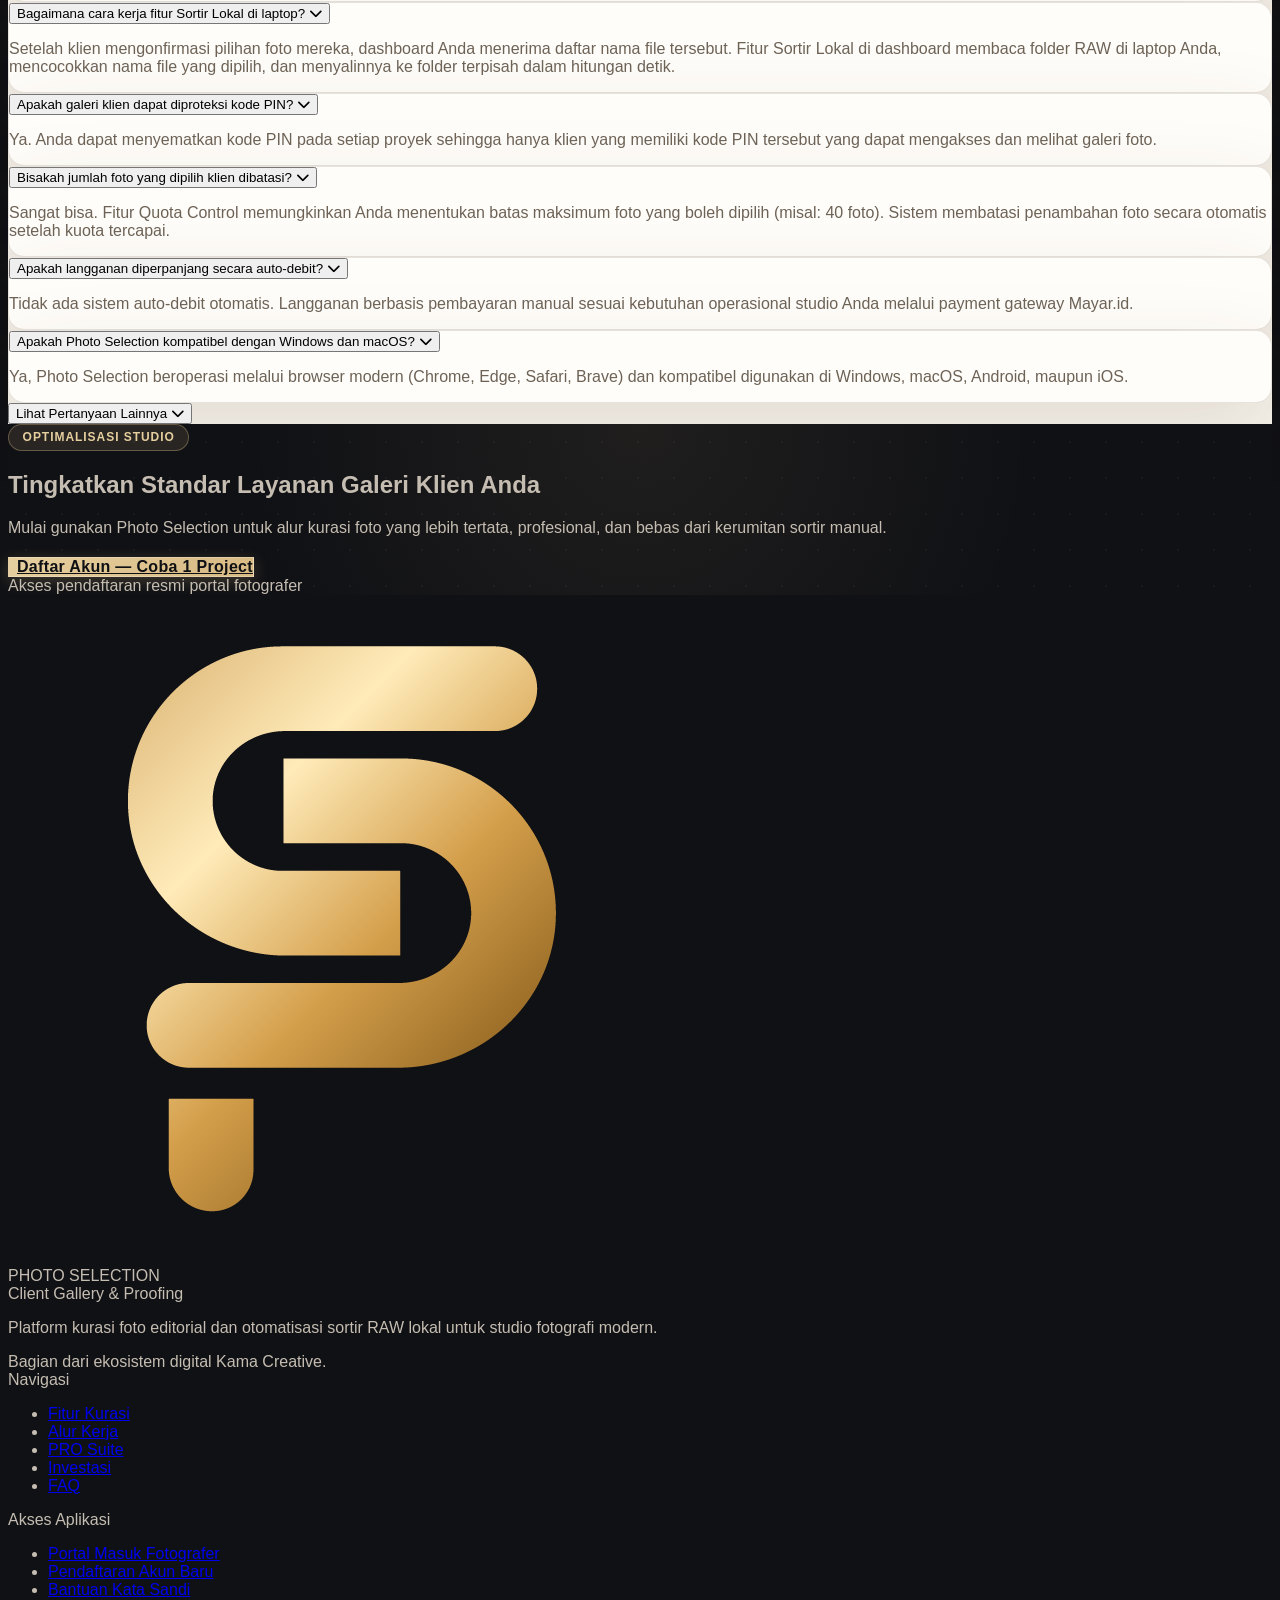
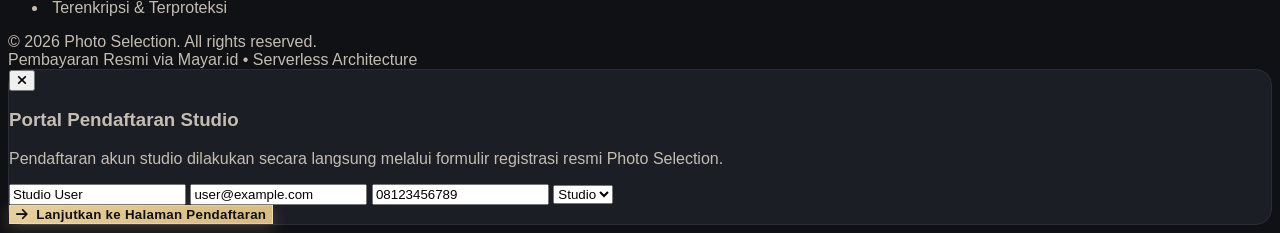
==== commit e1055dea: "revisi landing page" ====
--- a/index.html
+++ b/index.html
@@ -4,9 +4,9 @@
 <head>
     <meta charset="UTF-8">
     <meta name="viewport" content="width=device-width, initial-scale=1.0">
-    <title>Photo Selection — The Atelier Collection | Platform Kurasi Foto Editorial</title>
-    <meta name="description" content="Photo Selection — The Atelier Collection. Platform kurasi dan seleksi foto interaktif untuk fotografer profesional. Auto-Sort RAW langsung ke folder laptop.">
-    <link rel="icon" type="image/png" href="https://img.icons8.com/color/48/000000/camera.png">
+    <title>Photo Selection — Platform Kurasi &amp; Seleksi Foto Klien Studio</title>
+    <meta name="description" content="Photo Selection. Platform kurasi dan seleksi foto interaktif untuk fotografer profesional. Auto-Sort RAW langsung ke folder laptop.">
+    <link rel="icon" type="image/png" href="assets/images/logo-ps-gold.png">
 
     <!-- CLIENT LINK & AUTH REDIRECT ENGINE (PRESERVED CONTRACT) -->
     <script>
@@ -85,7 +85,7 @@
     <script src="https://cdn.jsdelivr.net/npm/sweetalert2@11"></script>
     <link rel="stylesheet" href="https://cdnjs.cloudflare.com/ajax/libs/font-awesome/6.4.0/css/all.min.css">
 
-    <!-- LUXURY DESIGN SYSTEM (THE ATELIER COLLECTION) -->
+    <!-- LUXURY DESIGN SYSTEM -->
     <link rel="stylesheet" href="assets/css/landing.css?v=5.1.0">
 </head>
 
@@ -99,15 +99,15 @@
             <div class="flex items-center justify-between h-20">
                 <!-- Brand Identity -->
                 <a href="#" class="flex items-center gap-3 group">
-                    <div class="w-10 h-10 rounded-full border border-champagne/40 bg-noir-surface flex items-center justify-center text-champagne shadow-sm group-hover:border-champagne transition-colors">
-                        <i class="fa-solid fa-camera-retro text-lg"></i>
+                    <div class="w-10 h-10 rounded-xl border border-champagne/30 bg-noir-surface/90 flex items-center justify-center p-1.5 shadow-sm group-hover:border-champagne transition-all group-hover:shadow-[0_0_15px_rgba(223,186,123,0.25)]">
+                        <img src="assets/images/logo-ps-gold.png" alt="Photo Selection Logo" class="w-full h-full object-contain drop-shadow-[0_2px_8px_rgba(223,186,123,0.35)] group-hover:scale-105 transition-transform">
                     </div>
                     <div>
                         <div class="font-serif text-lg font-bold tracking-wider text-white group-hover:text-champagne transition-colors">
                             PHOTO SELECTION
                         </div>
                         <div data-i18n="nav.brand_sub" class="text-[10px] tracking-widest uppercase text-champagne/80 font-medium">
-                            The Atelier Collection
+                            Client Gallery &amp; Proofing
                         </div>
                     </div>
                 </a>
@@ -198,7 +198,7 @@
                     <div class="inline-flex items-center justify-center lg:justify-start mb-5">
                         <div class="badge-champagne">
                             <i class="fa-solid fa-gem text-xs text-champagne"></i>
-                            <span data-i18n="hero.badge">The Atelier Collection • Platform Kurasi Studio Fotografi</span>
+                            <span data-i18n="hero.badge">Platform Kurasi &amp; Seleksi Foto Klien Studio</span>
                         </div>
                     </div>
 
@@ -335,7 +335,7 @@
     </section>
 
     <!-- ======================================================== -->
-    <!-- SECTION 3: THE ATELIER CONTRAST (PROBLEM)                 -->
+    <!-- SECTION 3: THE WORKSPACE CONTRAST (PROBLEM)                 -->
     <!-- ======================================================== -->
     <section id="problem" class="py-20 lg:py-28 bg-noir-surface border-y border-white/5 relative">
         <div class="max-w-7xl mx-auto px-4 sm:px-6 lg:px-8">
@@ -419,7 +419,7 @@
     </section>
 
     <!-- ======================================================== -->
-    <!-- SECTION 4: THE ATELIER WORKFLOW (HOW IT WORKS)            -->
+    <!-- SECTION 4: THE WORKFLOW (HOW IT WORKS)                    -->
     <!-- ======================================================== -->
     <section id="workflow" class="py-20 lg:py-28 theme-ivory relative">
         <div class="max-w-7xl mx-auto px-4 sm:px-6 lg:px-8">
@@ -1074,7 +1074,7 @@
     </section>
 
     <!-- ======================================================== -->
-    <!-- SECTION 11: ATELIER FOOTER                                -->
+    <!-- SECTION 11: FOOTER                                        -->
     <!-- ======================================================== -->
     <footer class="bg-noir-surface border-t border-white/5 py-16 text-slate-400 text-sm">
         <div class="max-w-7xl mx-auto px-4 sm:px-6 lg:px-8">
@@ -1082,11 +1082,16 @@
                 <!-- Col 1: Brand Info -->
                 <div class="md:col-span-2">
                     <div class="flex items-center gap-3 mb-4">
-                        <div class="w-8 h-8 rounded-full border border-champagne/40 bg-noir-base flex items-center justify-center text-champagne">
-                            <i class="fa-solid fa-camera-retro text-sm"></i>
-                        </div>
-                        <div class="font-serif text-base font-bold text-white tracking-wider">
-                            PHOTO SELECTION
+                        <div class="w-10 h-10 rounded-xl border border-champagne/30 bg-noir-base flex items-center justify-center p-1.5 shadow-sm">
+                            <img src="assets/images/logo-ps-gold.png" alt="Photo Selection Logo" class="w-full h-full object-contain drop-shadow-[0_2px_8px_rgba(223,186,123,0.35)]">
+                        </div>
+                        <div>
+                            <div class="font-serif text-base font-bold text-white tracking-wider">
+                                PHOTO SELECTION
+                            </div>
+                            <div class="text-[9.5px] tracking-widest uppercase text-champagne/80 font-medium">
+                                Client Gallery &amp; Proofing
+                            </div>
                         </div>
                     </div>
                     <p data-i18n="footer.desc" class="text-xs text-slate-400 max-w-md leading-relaxed mb-4">
@@ -1126,7 +1131,7 @@
             <!-- Bottom Copyright & Disclaimer -->
             <div class="pt-8 border-t border-white/5 flex flex-col sm:flex-row items-center justify-between text-xs text-slate-500 gap-4">
                 <div data-i18n="footer.copyright">
-                    &copy; 2026 Photo Selection — The Atelier Collection. All rights reserved.
+                    &copy; 2026 Photo Selection. All rights reserved.
                 </div>
                 <div class="flex items-center gap-4 text-[11px]">
                     <span data-i18n="footer.payment_note">Pembayaran Resmi via Mayar.id</span>
@@ -1318,7 +1323,7 @@
     <script>
         const I18N_DICT = {
             id: {
-                'nav.brand_sub': 'The Atelier Collection',
+                'nav.brand_sub': 'Client Gallery & Proofing',
                 'nav.challenges': 'Tantangan',
                 'nav.features': 'Fitur Kurasi',
                 'nav.workflow': 'Alur Kerja',
@@ -1328,7 +1333,7 @@
                 'nav.login': 'Masuk',
                 'nav.cta': 'Coba 1 Project Gratis',
 
-                'hero.badge': 'The Atelier Collection • Platform Kurasi Studio Fotografi',
+                'hero.badge': 'Platform Kurasi & Seleksi Foto Klien Studio',
                 'hero.title': 'Your Photography. <br class="hidden sm:inline"><span class="italic font-normal text-champagne-light">Beautifully Selected.</span>',
                 'hero.subtitle': 'Tingkatkan pengalaman klien studio Anda dengan galeri pemilihan foto berstandar editorial. Klien memilih foto favorit secara interaktif, file RAW siap disortir ke komputer kerja Anda.',
                 'hero.cta_primary': 'Mulai 1 Project Gratis',
@@ -1510,7 +1515,7 @@
                 'footer.portal_login': 'Portal Masuk Fotografer',
                 'footer.portal_register': 'Pendaftaran Akun Baru',
                 'footer.portal_forgot': 'Bantuan Kata Sandi',
-                'footer.copyright': '© 2026 Photo Selection — The Atelier Collection. All rights reserved.',
+                'footer.copyright': '© 2026 Photo Selection. All rights reserved.',
                 'footer.payment_note': 'Pembayaran Resmi via Mayar.id',
 
                 'modal.title': 'Portal Pendaftaran Studio',
@@ -1518,7 +1523,7 @@
                 'modal.btn': 'Lanjutkan ke Halaman Pendaftaran'
             },
             en: {
-                'nav.brand_sub': 'The Atelier Collection',
+                'nav.brand_sub': 'Client Gallery & Proofing',
                 'nav.challenges': 'Challenges',
                 'nav.features': 'Features',
                 'nav.workflow': 'Workflow',
@@ -1528,7 +1533,7 @@
                 'nav.login': 'Sign In',
                 'nav.cta': 'Try 1 Free Project',
 
-                'hero.badge': 'The Atelier Collection • Studio Photography Curation Platform',
+                'hero.badge': 'Studio Photography Curation Platform',
                 'hero.title': 'Your Photography. <br class="hidden sm:inline"><span class="italic font-normal text-champagne-light">Beautifully Selected.</span>',
                 'hero.subtitle': 'Elevate your client experience with an editorial-standard photo selection gallery. Clients choose favorites interactively, and RAW files are ready for sorting on your work computer.',
                 'hero.cta_primary': 'Start 1 Free Project',
@@ -1710,7 +1715,7 @@
                 'footer.portal_login': 'Photographer Sign In',
                 'footer.portal_register': 'New Account Registration',
                 'footer.portal_forgot': 'Password Assistance',
-                'footer.copyright': '© 2026 Photo Selection — The Atelier Collection. All rights reserved.',
+                'footer.copyright': '© 2026 Photo Selection. All rights reserved.',
                 'footer.payment_note': 'Official Payments via Mayar.id',
 
                 'modal.title': 'Studio Registration Portal',
--- a/assets/css/landing.css
+++ b/assets/css/landing.css
@@ -53,13 +53,13 @@
 
 /* --- LUXURY BUTTONS --- */
 .btn-champagne {
-    background: linear-gradient(135deg, var(--color-champagne-light) 0%, var(--color-champagne-primary) 100%);
+    background: linear-gradient(135deg, var(--color-champagne-light, #E6CF9F) 0%, var(--color-champagne-primary, #D8BA83) 100%);
     color: #0f1014;
     font-weight: 600;
     letter-spacing: 0.02em;
     border: 1px solid rgba(255, 255, 255, 0.25);
     box-shadow: 0 4px 15px rgba(216, 186, 131, 0.25);
-    transition: all var(--transition-base);
+    transition: all var(--transition-base, 0.25s ease);
     display: inline-flex;
     align-items: center;
     justify-content: center;
@@ -67,21 +67,28 @@
 }
 
 .btn-champagne:hover {
-    background: linear-gradient(135deg, #FFF0D0 0%, var(--color-champagne-light) 100%);
+    background: linear-gradient(135deg, #FFF0D0 0%, var(--color-champagne-light, #E6CF9F) 100%);
     box-shadow: 0 8px 25px rgba(216, 186, 131, 0.4);
     transform: translateY(-1px);
+    color: #0f1014;
 }
 
 .btn-champagne:active {
     transform: translateY(0);
+    color: #0f1014;
+}
+
+.btn-champagne:focus-visible {
+    outline: 2px solid var(--color-champagne-light, #E6CF9F);
+    outline-offset: 2px;
 }
 
 .btn-outline-champagne {
     background: rgba(28, 30, 38, 0.6);
-    color: var(--color-champagne-light);
-    border: 1px solid var(--color-champagne-border);
+    color: var(--color-champagne-light, #E6CF9F);
+    border: 1px solid var(--color-champagne-border, rgba(216, 186, 131, 0.35));
     backdrop-filter: blur(8px);
-    transition: all var(--transition-base);
+    transition: all var(--transition-base, 0.25s ease);
     display: inline-flex;
     align-items: center;
     justify-content: center;
@@ -89,10 +96,15 @@
 }
 
 .btn-outline-champagne:hover {
-    background: var(--color-champagne-tint);
-    border-color: var(--color-champagne-light);
+    background: var(--color-champagne-tint, rgba(216, 186, 131, 0.12));
+    border-color: var(--color-champagne-light, #E6CF9F);
     color: #ffffff;
     transform: translateY(-1px);
+}
+
+.btn-outline-champagne:focus-visible {
+    outline: 2px solid var(--color-champagne-light, #E6CF9F);
+    outline-offset: 2px;
 }
 
 .btn-ivory-dark {
